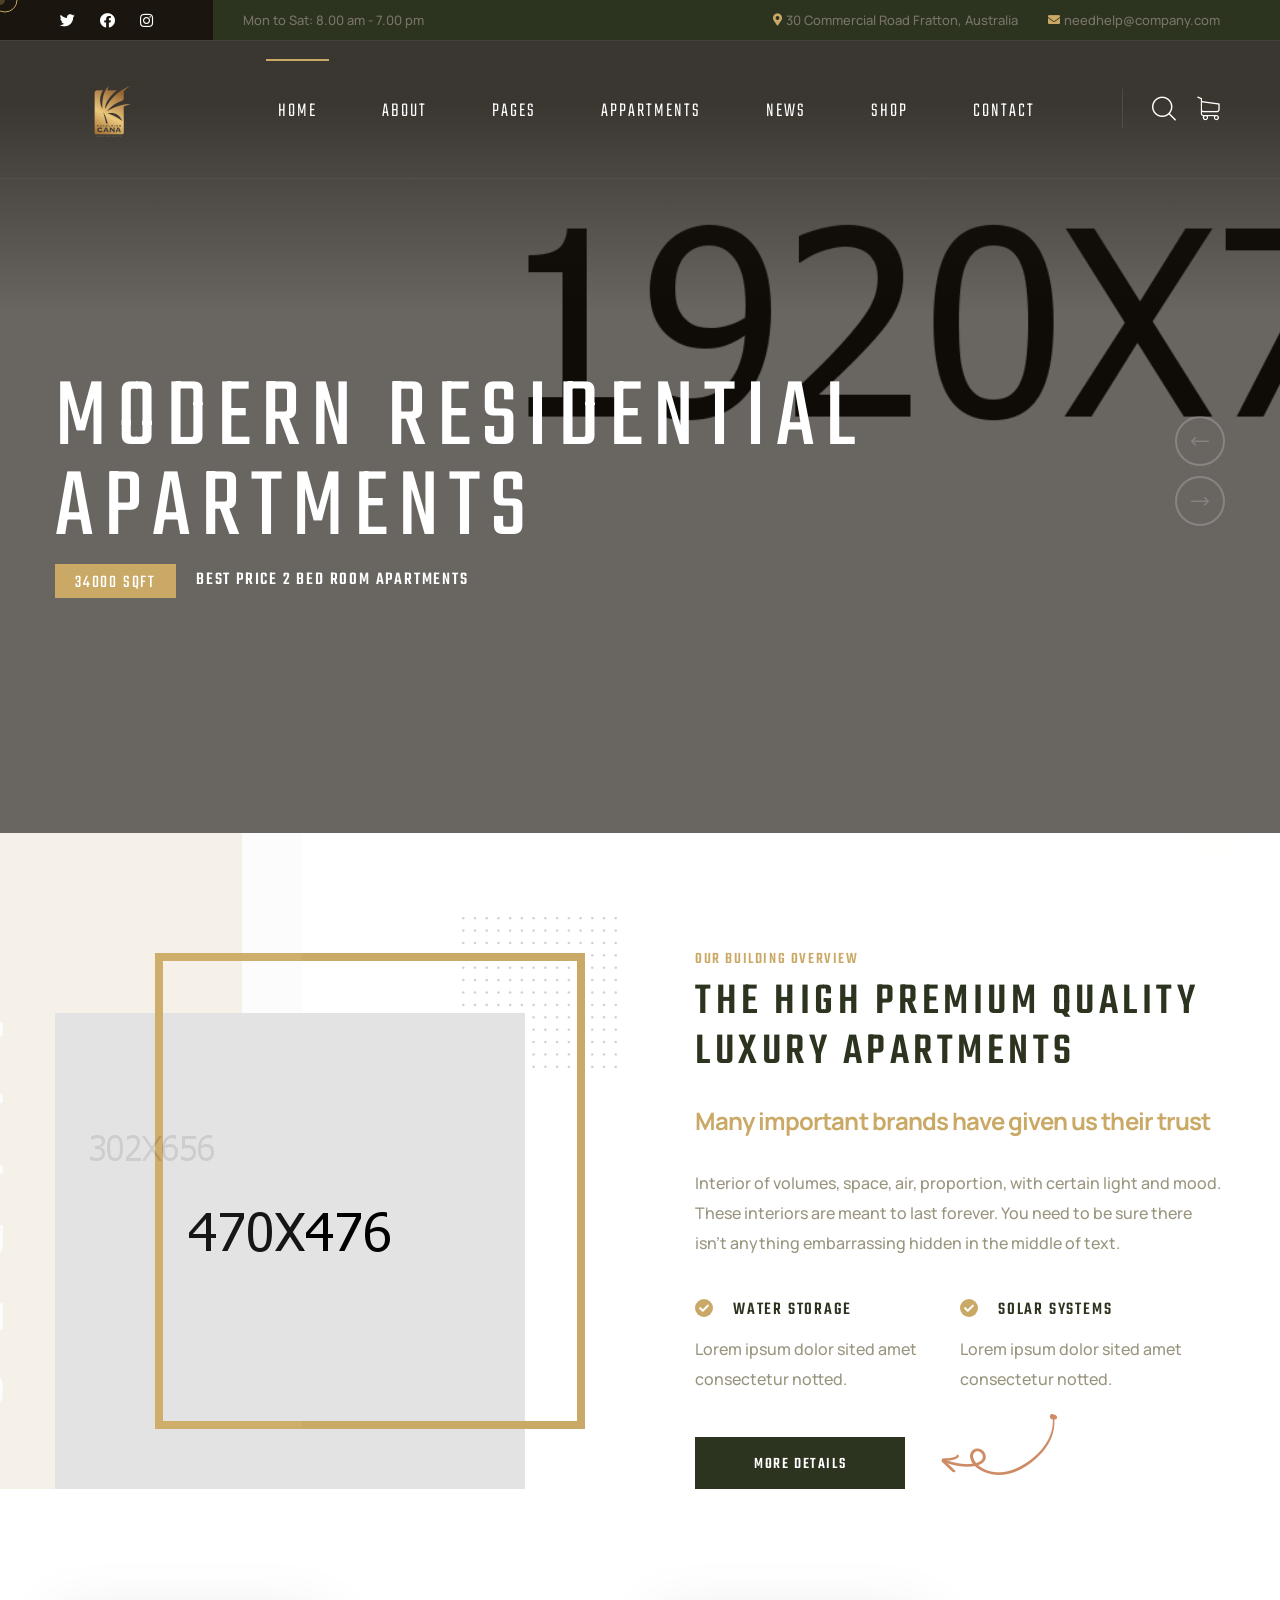
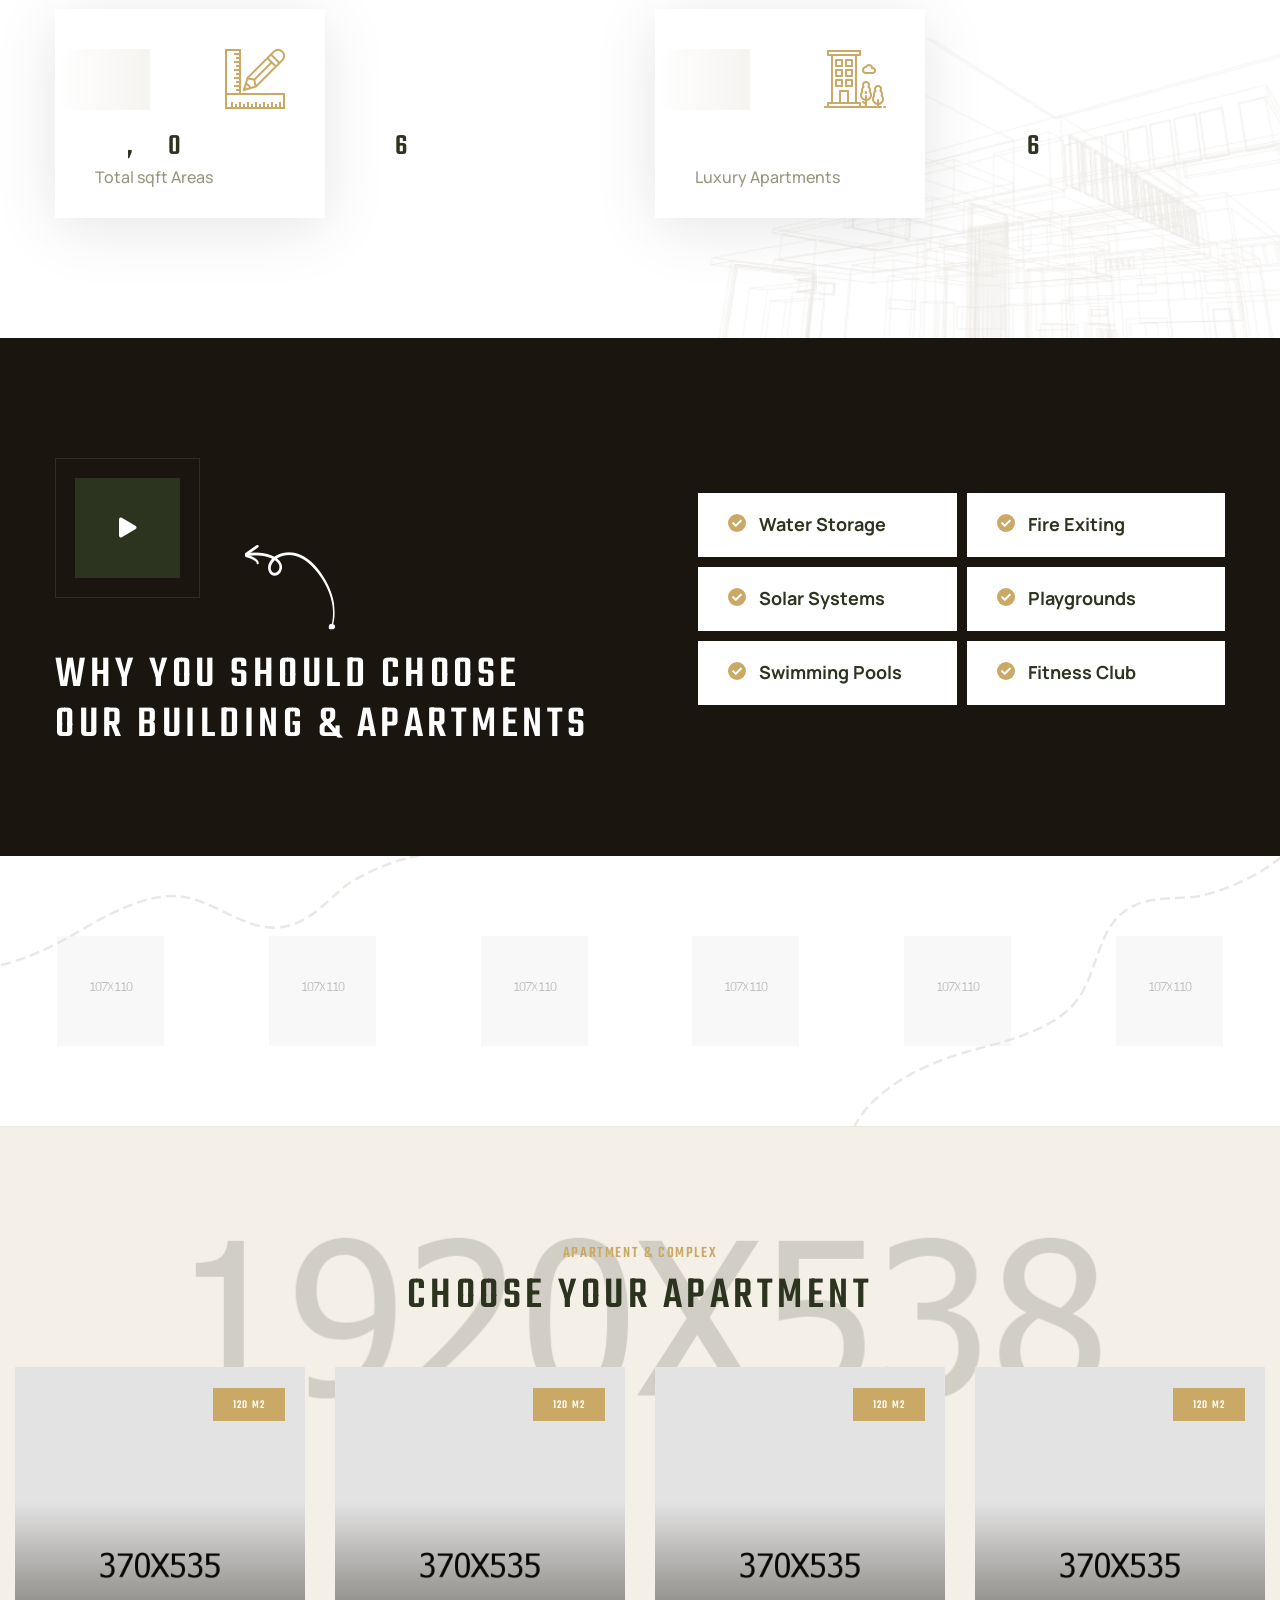
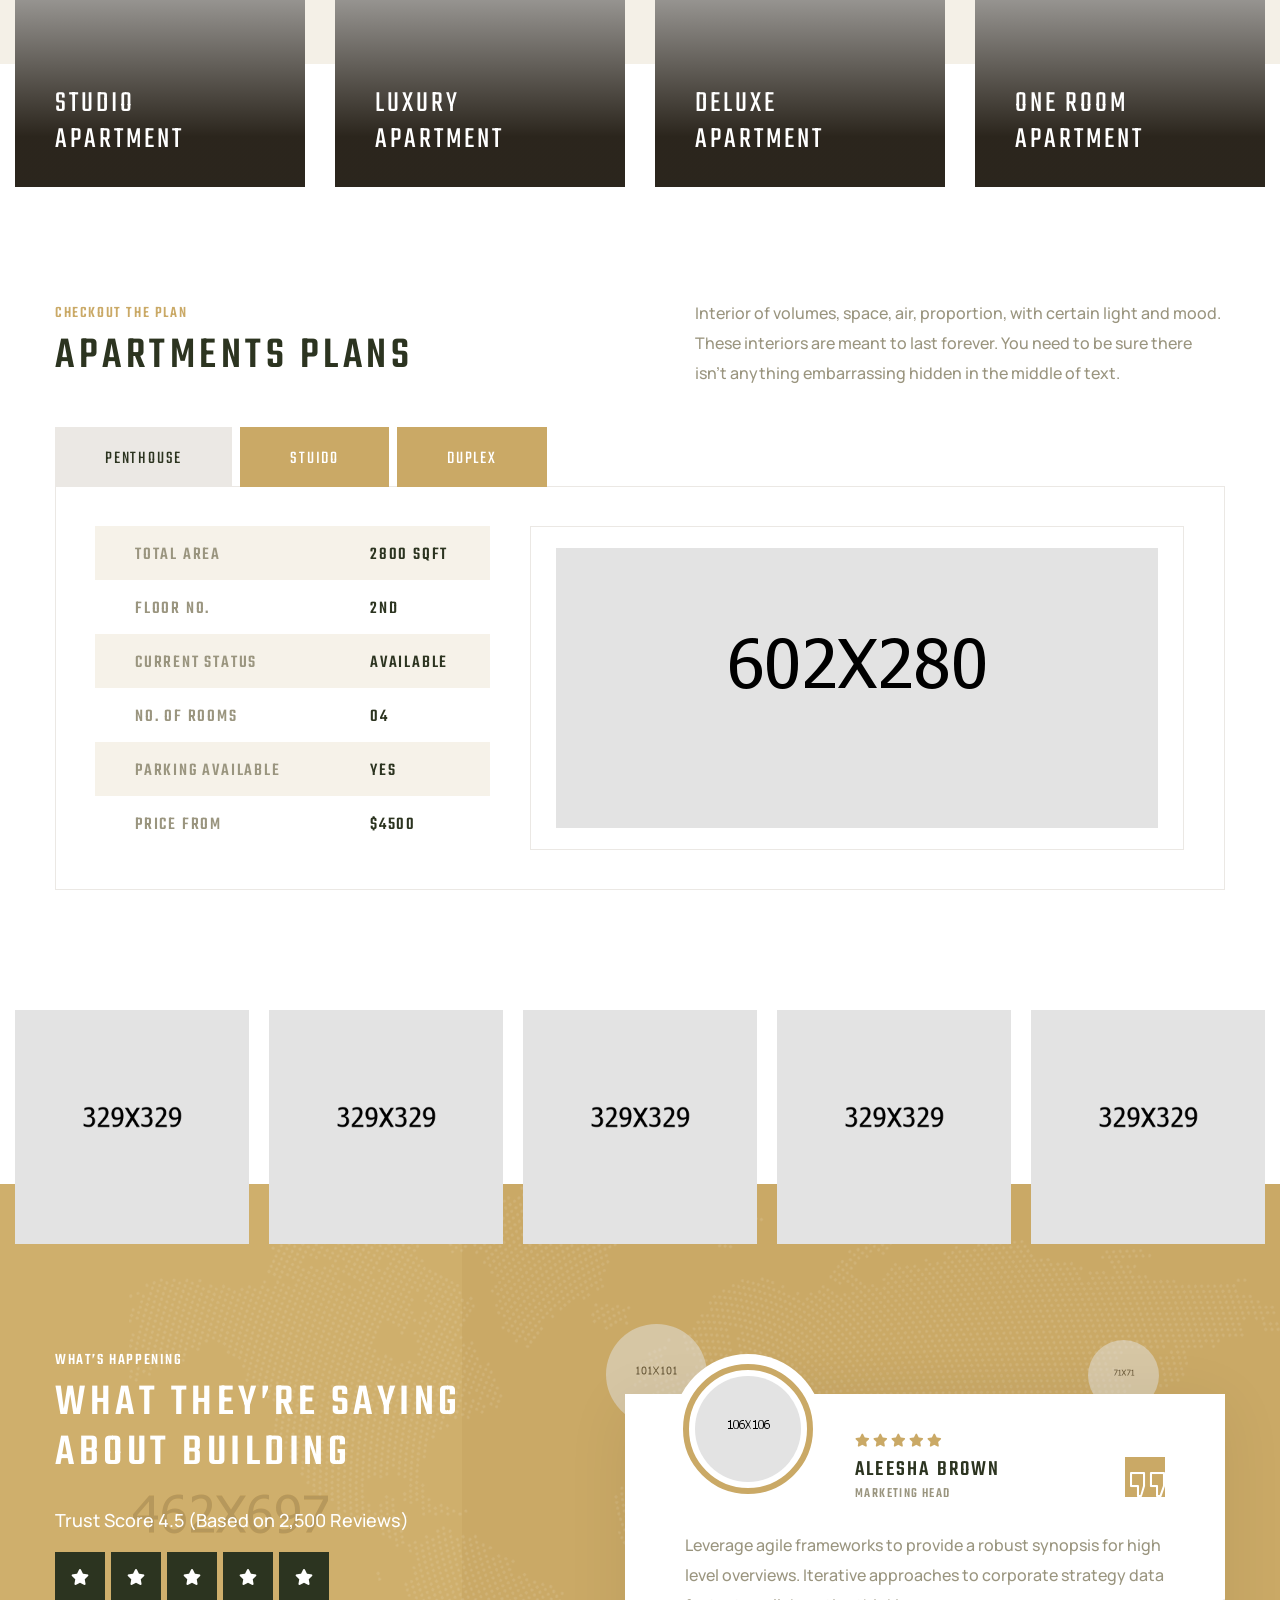
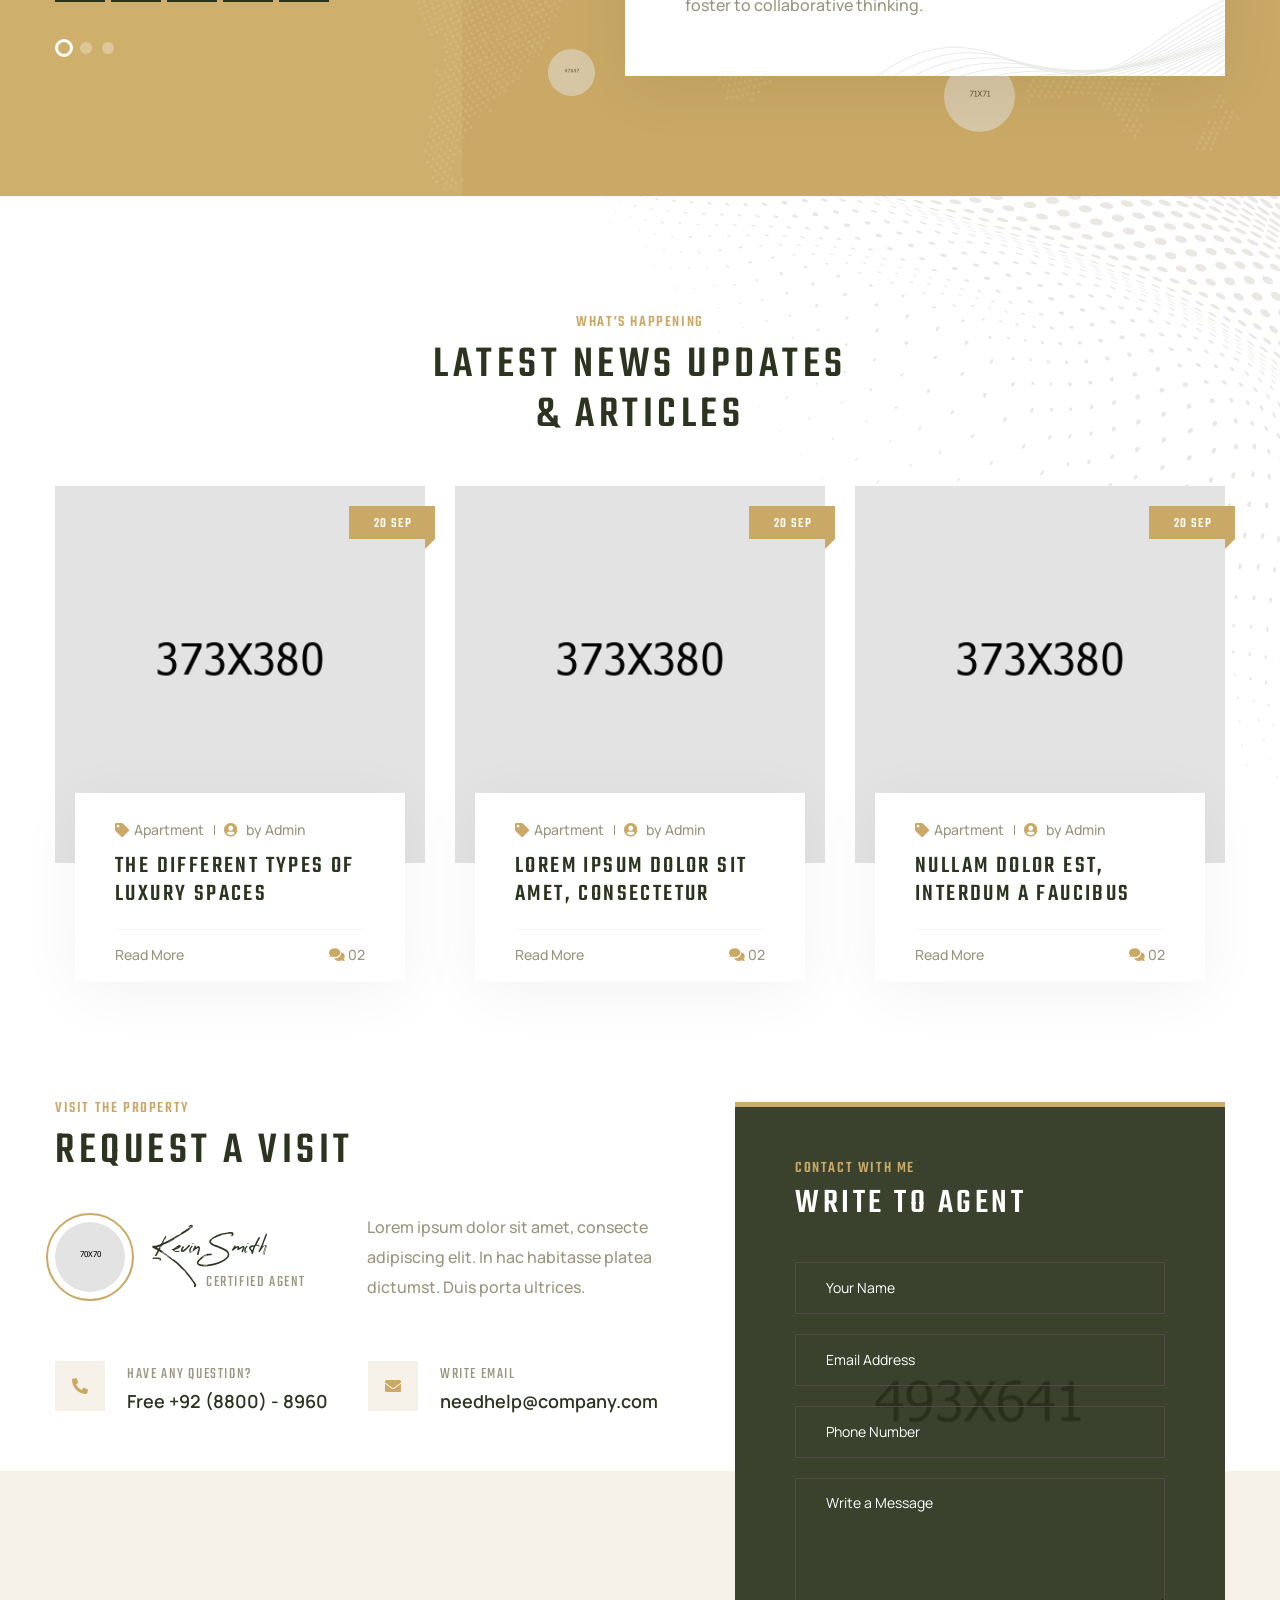
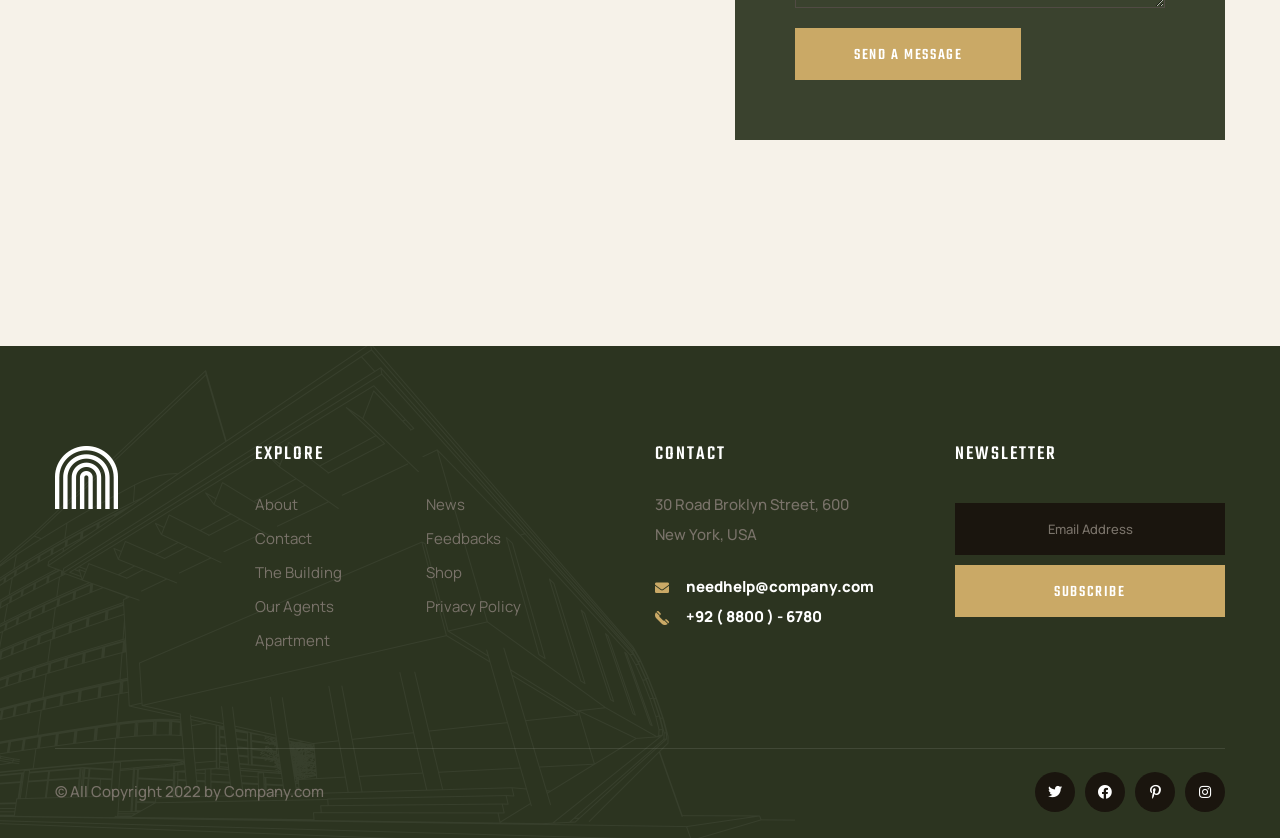
==== files/index.html @ 5bdb7ab9 "Primer commit" ====
<!DOCTYPE html>
<html lang="en">

<head>
    <meta charset="UTF-8" />
    <meta name="viewport" content="width=device-width, initial-scale=1.0" />
    <title> Home One || alipes || alipes HTML 5 Template </title>
    <!-- favicons Icons -->
    <link rel="apple-touch-icon" sizes="180x180" href="assets/images/favicons/apple-touch-icon.png" />
    <link rel="icon" type="image/png" sizes="32x32" href="assets/images/favicons/favicon-32x32.png" />
    <link rel="icon" type="image/png" sizes="16x16" href="assets/images/favicons/favicon-16x16.png" />
    <link rel="manifest" href="assets/images/favicons/site.webmanifest" />
    <meta name="description" content="alipes HTML 5 Template " />

    <!-- fonts -->
    <link rel="preconnect" href="https://fonts.googleapis.com">

    <link rel="preconnect" href="https://fonts.gstatic.com" crossorigin>

    <link href="https://fonts.googleapis.com/css2?family=Manrope:wght@200;300;400;500;600;700;800&display=swap"
        rel="stylesheet">

    <link href="https://fonts.googleapis.com/css2?family=Teko:wght@300;400;500;600;700&display=swap" rel="stylesheet">

    <link rel="stylesheet" href="assets/vendors/bootstrap/css/bootstrap.min.css" />
    <link rel="stylesheet" href="assets/vendors/animate/animate.min.css" />
    <link rel="stylesheet" href="assets/vendors/animate/custom-animate.css" />
    <link rel="stylesheet" href="assets/vendors/fontawesome/css/all.min.css" />
    <link rel="stylesheet" href="assets/vendors/jarallax/jarallax.css" />
    <link rel="stylesheet" href="assets/vendors/jquery-magnific-popup/jquery.magnific-popup.css" />
    <link rel="stylesheet" href="assets/vendors/nouislider/nouislider.min.css" />
    <link rel="stylesheet" href="assets/vendors/nouislider/nouislider.pips.css" />
    <link rel="stylesheet" href="assets/vendors/odometer/odometer.min.css" />
    <link rel="stylesheet" href="assets/vendors/swiper/swiper.min.css" />
    <link rel="stylesheet" href="assets/vendors/alipes-icons/style.css">
    <link rel="stylesheet" href="assets/vendors/tiny-slider/tiny-slider.min.css" />
    <link rel="stylesheet" href="assets/vendors/reey-font/stylesheet.css" />
    <link rel="stylesheet" href="assets/vendors/owl-carousel/owl.carousel.min.css" />
    <link rel="stylesheet" href="assets/vendors/owl-carousel/owl.theme.default.min.css" />
    <link rel="stylesheet" href="assets/vendors/bxslider/jquery.bxslider.css" />
    <link rel="stylesheet" href="assets/vendors/bootstrap-select/css/bootstrap-select.min.css" />
    <link rel="stylesheet" href="assets/vendors/vegas/vegas.min.css" />
    <link rel="stylesheet" href="assets/vendors/jquery-ui/jquery-ui.css" />
    <link rel="stylesheet" href="assets/vendors/timepicker/timePicker.css" />
    <link rel="stylesheet" href="assets/vendors/nice-select/nice-select.css" />

    <!-- template styles -->
    <link rel="stylesheet" href="assets/css/alipes.css" />
    <link rel="stylesheet" href="assets/css/alipes-responsive.css" />
</head>

<body class="custom-cursor">

    <div class="custom-cursor__cursor"></div>
    <div class="custom-cursor__cursor-two"></div>





    <div class="preloader">
        <div class="preloader__image"></div>
    </div>
    <!-- /.preloader -->


    <div class="page-wrapper">
        <header class="main-header">
            <div class="main-header__top">
                <div class="main-header__top-inner">
                    <div class="main-header__top-left">
                        <div class="main-menu__social">
                            <a href="#"><i class="fab fa-twitter"></i></a>
                            <a href="#"><i class="fab fa-facebook"></i></a>
                            <!-- <a href="#"><i class="fab fa-pinterest-p"></i></a> -->
                            <a href="#"><i class="fab fa-instagram"></i></a>
                        </div>
                        <p class="main-header__top-time">Mon to Sat: 8.00 am - 7.00 pm</p>
                    </div>
                    <div class="main-header__top-right">
                        <ul class="list-unstyled main-header__contact-list">
                            <li>
                                <div class="icon">
                                    <i class="fas fa-map-marker-alt"></i>
                                </div>
                                <div class="text">
                                    <p>30 Commercial Road Fratton, Australia </p>
                                </div>
                            </li>
                            <li>
                                <div class="icon">
                                    <i class="fas fa-envelope"></i>
                                </div>
                                <div class="text">
                                    <p><a href="mailto:needhelp@company.com">needhelp@company.com</a></p>
                                </div>
                            </li>
                        </ul>
                    </div>
                </div>
            </div>
            <nav class="main-menu">
                <div class="main-menu__wrapper">
                    <div class="main-menu__wrapper-inner">
                        <div class="main-menu__left">
                            <div class="main-menu__logo">
                                <a href="index.html"><img src="assets/images/resources/excanalogo.png" alt=""></a>
                            </div>
                        </div>
                        <div class="main-menu__main-menu-box">
                            <a href="#" class="mobile-nav__toggler"><i class="fa fa-bars"></i></a>
                            <ul class="main-menu__list">
                                <li class="dropdown current megamenu">
                                    <a href="index.html">Home </a>
                                    <ul>
                                        <li>
                                            <section class="home-showcase">
                                                <div class="container">
                                                    <div class="home-showcase__inner">
                                                        <div class="row">
                                                            <div class="col-lg-3">
                                                                <div class="home-showcase__item">
                                                                    <div class="home-showcase__image">
                                                                        <img src="assets/images/home-showcase/home-showcase-1-1.jpg"
                                                                            alt="">
                                                                        <div class="home-showcase__buttons">
                                                                            <a href="index.html"
                                                                                class="thm-btn home-showcase__buttons__item">Multi
                                                                                Page</a>
                                                                            <a href="index-one-page.html"
                                                                                class="thm-btn home-showcase__buttons__item">One
                                                                                Page</a>
                                                                        </div>
                                                                        <!-- /.home-showcase__buttons -->
                                                                    </div><!-- /.home-showcase__image -->
                                                                    <h3 class="home-showcase__title">Home
                                                                        Page
                                                                        01</h3>
                                                                    <!-- /.home-showcase__title -->
                                                                </div><!-- /.home-showcase__item -->
                                                            </div><!-- /.col-lg-3 -->
                                                            <div class="col-lg-3">
                                                                <div class="home-showcase__item">
                                                                    <div class="home-showcase__image">
                                                                        <img src="assets/images/home-showcase/home-showcase-1-2.jpg"
                                                                            alt="">
                                                                        <div class="home-showcase__buttons">
                                                                            <a href="index2.html"
                                                                                class="thm-btn home-showcase__buttons__item">Multi
                                                                                Page</a>
                                                                            <a href="index2-one-page.html"
                                                                                class="thm-btn home-showcase__buttons__item">One
                                                                                Page</a>
                                                                        </div>
                                                                        <!-- /.home-showcase__buttons -->
                                                                    </div><!-- /.home-showcase__image -->
                                                                    <h3 class="home-showcase__title">Home
                                                                        Page
                                                                        02
                                                                    </h3><!-- /.home-showcase__title -->
                                                                </div><!-- /.home-showcase__item -->
                                                            </div><!-- /.col-lg-3 -->
                                                            <div class="col-lg-3">
                                                                <div class="home-showcase__item">
                                                                    <div class="home-showcase__image">
                                                                        <img src="assets/images/home-showcase/home-showcase-1-3.jpg"
                                                                            alt="">
                                                                        <div class="home-showcase__buttons">
                                                                            <a href="index3.html"
                                                                                class="thm-btn home-showcase__buttons__item">Multi
                                                                                Page</a>
                                                                            <a href="index3-one-page.html"
                                                                                class="thm-btn home-showcase__buttons__item">One
                                                                                Page</a>
                                                                        </div>
                                                                        <!-- /.home-showcase__buttons -->
                                                                    </div><!-- /.home-showcase__image -->
                                                                    <h3 class="home-showcase__title">Home
                                                                        Page
                                                                        03
                                                                    </h3><!-- /.home-showcase__title -->
                                                                </div><!-- /.home-showcase__item -->
                                                            </div><!-- /.col-lg-3 -->
                                                            <div class="col-lg-3">
                                                                <div class="home-showcase__item">
                                                                    <div class="home-showcase__image">
                                                                        <img src="assets/images/home-showcase/home-showcase-1-4.jpg"
                                                                            alt="">
                                                                        <div class="home-showcase__buttons">
                                                                            <a href="index-dark.html"
                                                                                class="thm-btn home-showcase__buttons__item">View
                                                                                Page</a>
                                                                        </div>
                                                                        <!-- /.home-showcase__buttons -->
                                                                    </div><!-- /.home-showcase__image -->
                                                                    <h3 class="home-showcase__title">Home
                                                                        Page
                                                                        04
                                                                    </h3><!-- /.home-showcase__title -->
                                                                </div><!-- /.home-showcase__item -->
                                                            </div><!-- /.col-lg-3 -->
                                                        </div><!-- /.row -->
                                                    </div><!-- /.home-showcase__inner -->

                                                </div><!-- /.container -->
                                            </section>
                                        </li>
                                    </ul>
                                </li>
                                <li>
                                    <a href="about.html">About</a>
                                </li>
                                <li class="dropdown">
                                    <a href="#">Pages</a>
                                    <ul class="shadow-box">
                                        <li><a href="services.html">Services</a></li>
                                        <li><a href="the-building.html">The Building</a></li>
                                        <li><a href="agents.html">Agents</a></li>
                                        <li><a href="agents-carousel.html">Agents Carousel</a></li>
                                        <li><a href="testimonials.html">Testimonials</a></li>
                                        <li><a href="testimonials-carousel.html">Testimonials Carousel</a></li>
                                        <li><a href="gallery.html">Gallery</a></li>
                                        <li><a href="gallery-carousel.html">Gallery Carousel</a></li>
                                        <li><a href="faq.html">FAQs</a></li>
                                        <li><a href="404.html">404 Error</a></li>
                                    </ul>
                                </li>
                                <li class="dropdown">
                                    <a href="#">Appartments</a>
                                    <ul class="shadow-box">
                                        <li><a href="apartments.html">Appartments One</a></li>
                                        <li><a href="apartments-2.html">Appartments Two</a></li>
                                        <li><a href="apartments-carousel.html">Appartments Carousel</a></li>
                                        <li><a href="apartment-details-1.html">Appartment Details one</a></li>
                                        <li><a href="apartment-details-2.html">Appartment Details Two</a></li>
                                    </ul>
                                </li>
                                <li class="dropdown">
                                    <a href="#">News</a>
                                    <ul class="shadow-box">
                                        <li><a href="news.html">News</a></li>
                                        <li><a href="news-carousel.html">News Carousel</a></li>
                                        <li><a href="news-sidebar.html">News Sidebar</a></li>
                                        <li><a href="news-details.html">News Details</a></li>
                                    </ul>
                                </li>
                                <li class="dropdown">
                                    <a href="#">Shop</a>
                                    <ul class="shadow-box">
                                        <li><a href="products.html">Products</a></li>
                                        <li><a href="product-details.html">Product Details</a></li>
                                        <li><a href="cart.html">Cart</a></li>
                                        <li><a href="checkout.html">Checkout</a></li>
                                    </ul>
                                </li>
                                <li>
                                    <a href="contact.html">Contact</a>
                                </li>
                            </ul>
                        </div>
                        <div class="main-menu__right">
                            <div class="main-menu__search-cart-btn">
                                <div class="main-menu__search-cart-box">
                                    <div class="main-menu__search-box">
                                        <a href="#" class="main-menu__search search-toggler icon-magnifying-glass"></a>
                                    </div>
                                    <div class="main-menu__cart-box">
                                        <a href="cart.html" class="main-menu__cart icon-shopping-cart"></a>
                                    </div>
                                </div>
                                <div class="main-menu__btn-box">
                                    <a href="contact.html" class="thm-btn main-menu__btn">Schedule a Visit</a>
                                </div>
                            </div>
                        </div>
                    </div>
                </div>
            </nav>
        </header>

        <div class="stricky-header stricked-menu main-menu">
            <div class="sticky-header__content"></div><!-- /.sticky-header__content -->
        </div><!-- /.stricky-header -->

        <!--Main Slider Start-->
        <section class="main-slider clearfix">
            <div class="swiper-container thm-swiper__slider" data-swiper-options='{"slidesPerView": 1, "loop": true,
                "effect": "fade",
                "pagination": {
                "el": "#main-slider-pagination",
                "type": "bullets",
                "clickable": true
                },
                "navigation": {
                "nextEl": "#main-slider__swiper-button-next",
                "prevEl": "#main-slider__swiper-button-prev"
                },
                "autoplay": {
                "delay": 5000
                }}'>
                <div class="swiper-wrapper">

                    <div class="swiper-slide">
                        <div class="image-layer"
                            style="background-image: url(assets/images/backgrounds/main-slider-1-1.jpg);"></div>
                        <!-- /.image-layer -->
                        <div class="main-slider__overly"></div>
                        <div class="container">
                            <div class="row">
                                <div class="col-xl-12">
                                    <div class="main-slider__content">
                                        <h2 class="main-slider__title">Modern Residential <br> Apartments</h2>
                                        <h4 class="main-slider__sub-title"><span>34000 sqft</span>Best Price 2 Bed Room
                                            Apartments</h4>
                                    </div>
                                </div>
                            </div>
                        </div>
                    </div>

                    <div class="swiper-slide">
                        <div class="image-layer"
                            style="background-image: url(assets/images/backgrounds/main-slider-1-2.jpg);"></div>
                        <!-- /.image-layer -->
                        <div class="main-slider__overly"></div>
                        <div class="container">
                            <div class="row">
                                <div class="col-xl-12">
                                    <div class="main-slider__content">
                                        <h2 class="main-slider__title">Modern Residential <br> Apartments</h2>
                                        <h4 class="main-slider__sub-title"><span>34000 sqft</span>Best Price 2 Bed Room
                                            Apartments</h4>
                                    </div>
                                </div>
                            </div>
                        </div>
                    </div>

                    <div class="swiper-slide">
                        <div class="image-layer"
                            style="background-image: url(assets/images/backgrounds/main-slider-1-3.jpg);"></div>
                        <!-- /.image-layer -->
                        <div class="main-slider__overly"></div>
                        <div class="container">
                            <div class="row">
                                <div class="col-xl-12">
                                    <div class="main-slider__content">
                                        <h2 class="main-slider__title">Modern Residential <br> Apartments</h2>
                                        <h4 class="main-slider__sub-title"><span>34000 sqft</span>Best Price 2 Bed Room
                                            Apartments</h4>
                                    </div>
                                </div>
                            </div>
                        </div>
                    </div>


                </div>

                <!-- If we need navigation buttons -->
                <div class="main-slider__nav">
                    <div class="swiper-button-prev" id="main-slider__swiper-button-next">
                        <i class="icon-left-arrow"></i>
                    </div>
                    <div class="swiper-button-next" id="main-slider__swiper-button-prev">
                        <i class="icon-right-arrow"></i>
                    </div>
                </div>

            </div>
        </section>
        <!--Main Slider End-->


        <!--About One Start-->
        <section class="about-one">
            <div class="about-one__img-two">
                <img src="assets/images/resources/about-1-2.png" alt="">
            </div>
            <div class="container">
                <div class="row">
                    <div class="col-xl-6">
                        <div class="about-one__left">
                            <div class="about-one__img-box wow slideInLeft" data-wow-delay="100ms"
                                data-wow-duration="2500ms">
                                <div class="about-one__img">
                                    <img src="assets/images/resources/about-1-1.jpg" alt="">
                                </div>
                                <div class="about-one__shape-1 shape-mover">
                                    <img src="assets/images/shapes/about-one-shape-1.png" alt="">
                                </div>
                                <div class="about-one__big-text">alipes</div>
                            </div>
                        </div>
                    </div>
                    <div class="col-xl-6">
                        <div class="about-one__right">
                            <div class="section-title text-left">
                                <span class="section-title__tagline">our building overview</span>
                                <h2 class="section-title__title">The high Premium quality
                                    luxury apartments</h2>
                            </div>
                            <p class="about-one__text-1">Many important brands have given us their trust</p>
                            <p class="about-one__text-2">Interior of volumes, space, air, proportion, with certain light
                                and mood. These interiors are meant to last forever. You need to be sure there isn't
                                anything embarrassing hidden in the middle of text.</p>
                            <ul class="about-one__points-list list-unstyled">
                                <li>
                                    <div class="about-one__points-list-content">
                                        <div class="icon">
                                            <span class="fa fa-check"></span>
                                        </div>
                                        <div class="text">
                                            <h3>Water Storage</h3>
                                        </div>
                                    </div>
                                    <p class="about-one__points-text">Lorem ipsum dolor sited amet consectetur notted.
                                    </p>
                                </li>
                                <li>
                                    <div class="about-one__points-list-content">
                                        <div class="icon">
                                            <span class="fa fa-check"></span>
                                        </div>
                                        <div class="text">
                                            <h3>solar systems</h3>
                                        </div>
                                    </div>
                                    <p class="about-one__points-text">Lorem ipsum dolor sited amet consectetur notted.
                                    </p>
                                </li>
                            </ul>
                            <div class="about-one__btn-box">
                                <div class="about-one__shape-2 float-bob-x">
                                    <img src="assets/images/shapes/about-one-shape-2.png" alt="">
                                </div>
                                <a href="contact.html" class="about-one__btn thm-btn">More details</a>
                            </div>
                        </div>
                    </div>
                </div>
            </div>
        </section>
        <!--About One Start-->

        <!--Counter One Start-->
        <div class="counter-one">
            <div class="counter-one__bg float-bob-x"
                style="background-image: url(assets/images/backgrounds/counter-one-bg-img-1.png);"></div>
            <div class="container">
                <div class="row">
                    <!--Counter One Single Start-->
                    <div class="col-xl-3 col-lg-6 col-md-6 wow fadeInUp" data-wow-delay="100ms">
                        <div class="counter-one__single">
                            <div class="counter-one__top">
                                <div class="counter-one__shape"></div>
                                <div class="counter-one__icon">
                                    <span class="icon-ruler"></span>
                                </div>
                            </div>
                            <div class="counter-one__count-box">
                                <h3 class="odometer" data-count="34,000">00</h3>
                                <p class="counter-one__text">Total sqft Areas</p>
                            </div>
                        </div>
                    </div>
                    <!--Counter One Single End-->
                    <!--Counter One Single Start-->
                    <div class="col-xl-3 col-lg-6 col-md-6 wow fadeInUp" data-wow-delay="200ms">
                        <div class="counter-one__single">
                            <div class="counter-one__top">
                                <div class="counter-one__shape"></div>
                                <div class="counter-one__icon">
                                    <span class="icon-car-parking"></span>
                                </div>
                            </div>
                            <div class="counter-one__count-box">
                                <h3 class="odometer" data-count="680">00</h3>
                                <p class="counter-one__text">Total Car Pakings</p>
                            </div>
                        </div>
                    </div>
                    <!--Counter One Single End-->
                    <!--Counter One Single Start-->
                    <div class="col-xl-3 col-lg-6 col-md-6 wow fadeInUp" data-wow-delay="300ms">
                        <div class="counter-one__single">
                            <div class="counter-one__top">
                                <div class="counter-one__shape"></div>
                                <div class="counter-one__icon">
                                    <span class="icon-condominium"></span>
                                </div>
                            </div>
                            <div class="counter-one__count-box">
                                <h3 class="odometer" data-count="390">00</h3>
                                <p class="counter-one__text">Luxury Apartments</p>
                            </div>
                        </div>
                    </div>
                    <!--Counter One Single End-->
                    <!--Counter One Single Start-->
                    <div class="col-xl-3 col-lg-6 col-md-6 wow fadeInUp" data-wow-delay="400ms">
                        <div class="counter-one__single">
                            <div class="counter-one__top">
                                <div class="counter-one__shape"></div>
                                <div class="counter-one__icon">
                                    <span class="icon-bedroom"></span>
                                </div>
                            </div>
                            <div class="counter-one__count-box">
                                <h3 class="odometer" data-count="726">00</h3>
                                <p class="counter-one__text">Deluxe Bedrooms</p>
                            </div>
                        </div>
                    </div>
                    <!--Counter One Single End-->
                </div>
            </div>
        </div>
        <!--Counter One Start-->

        <!--Why Choose One Start-->
        <section class="why-choose-one">
            <div class="why-choose-one__bg" data-jarallax data-speed="0.2" data-imgPosition="50% 0%"
                style="background-image: url(assets/images/backgrounds/why-choose-one-bg-img.jpg);"></div>
            <div class="why-choose-one__shape-2 wow slideInLeft" data-wow-delay="100ms" data-wow-duration="2500ms">
                <img src="assets/images/shapes/why-choose-one-shape-2.png" alt="">
            </div>
            <div class="container">
                <div class="row">
                    <div class="col-xl-6 col-lg-6">
                        <div class="why-choose-one__left">
                            <div class="why-choose-one__inner">
                                <div class="why-choose-one__video-link">
                                    <a href="https://www.youtube.com/watch?v=Get7rqXYrbQ" class="video-popup">
                                        <div class="why-choose-one__video-icon">
                                            <span class="fa fa-play"></span>
                                            <i class="ripple"></i>
                                        </div>
                                    </a>
                                    <div class="why-choose-one__shape-1 float-bob-x">
                                        <img src="assets/images/shapes/why-choose-one-shape-1.png" alt="">
                                    </div>
                                </div>
                                <h3 class="why-choose-one__title">Why you should choose
                                    <br> our building & apartments</h3>
                            </div>
                        </div>
                    </div>
                    <div class="col-xl-6 col-lg-6">
                        <div class="why-choose-one__right">
                            <div class="why-choose-one__points-box">
                                <ul class="why-choose-one__points-list list-unstyled">
                                    <li>
                                        <div class="icon">
                                            <span class="fa fa-check"></span>
                                        </div>
                                        <div class="text">
                                            <p>Water Storage</p>
                                        </div>
                                    </li>
                                    <li>
                                        <div class="icon">
                                            <span class="fa fa-check"></span>
                                        </div>
                                        <div class="text">
                                            <p>Solar Systems</p>
                                        </div>
                                    </li>
                                    <li>
                                        <div class="icon">
                                            <span class="fa fa-check"></span>
                                        </div>
                                        <div class="text">
                                            <p>Swimming Pools</p>
                                        </div>
                                    </li>
                                </ul>
                                <ul class="why-choose-one__points-list why-choose-one__points-list-2 list-unstyled">
                                    <li>
                                        <div class="icon">
                                            <span class="fa fa-check"></span>
                                        </div>
                                        <div class="text">
                                            <p>Fire Exiting</p>
                                        </div>
                                    </li>
                                    <li>
                                        <div class="icon">
                                            <span class="fa fa-check"></span>
                                        </div>
                                        <div class="text">
                                            <p>Playgrounds</p>
                                        </div>
                                    </li>
                                    <li>
                                        <div class="icon">
                                            <span class="fa fa-check"></span>
                                        </div>
                                        <div class="text">
                                            <p>Fitness Club</p>
                                        </div>
                                    </li>
                                </ul>
                            </div>
                        </div>
                    </div>
                </div>
            </div>
        </section>
        <!--Why Choose One Start-->

        <!--Brand One Start-->
        <section class="brand-one">
            <div class="brand-one__wrap">
                <div class="brand-one__shape-1 float-bob-y">
                    <img src="assets/images/shapes/brand-one-shape-1.png" alt="">
                </div>
                <div class="brand-one__shape-2 float-bob-x">
                    <img src="assets/images/shapes/brand-one-shape-2.png" alt="">
                </div>
                <div class="container">
                    <div class="row">
                        <div class="col-xl-12">
                            <div class="brand-one__inner">
                                <div class="thm-swiper__slider swiper-container" data-swiper-options='{"spaceBetween": 100, "slidesPerView": 5, "autoplay": { "delay": 5000 }, "breakpoints": {
                        "0": {
                            "spaceBetween": 30,
                            "slidesPerView": 2
                        },
                        "375": {
                            "spaceBetween": 30,
                            "slidesPerView": 2
                        },
                        "575": {
                            "spaceBetween": 30,
                            "slidesPerView": 3
                        },
                        "767": {
                            "spaceBetween": 50,
                            "slidesPerView": 4
                        },
                        "991": {
                            "spaceBetween": 50,
                            "slidesPerView": 5
                        },
                        "1199": {
                            "spaceBetween": 100,
                            "slidesPerView": 6
                        }
                    }}'>
                                    <div class="swiper-wrapper">
                                        <div class="swiper-slide">
                                            <img src="assets/images/brand/brand-1-1.png" alt="">
                                        </div><!-- /.swiper-slide -->
                                        <div class="swiper-slide">
                                            <img src="assets/images/brand/brand-1-2.png" alt="">
                                        </div><!-- /.swiper-slide -->
                                        <div class="swiper-slide">
                                            <img src="assets/images/brand/brand-1-3.png" alt="">
                                        </div><!-- /.swiper-slide -->
                                        <div class="swiper-slide">
                                            <img src="assets/images/brand/brand-1-4.png" alt="">
                                        </div><!-- /.swiper-slide -->
                                        <div class="swiper-slide">
                                            <img src="assets/images/brand/brand-1-5.png" alt="">
                                        </div><!-- /.swiper-slide -->
                                        <div class="swiper-slide">
                                            <img src="assets/images/brand/brand-1-6.png" alt="">
                                        </div><!-- /.swiper-slide -->
                                        <div class="swiper-slide">
                                            <img src="assets/images/brand/brand-1-1.png" alt="">
                                        </div><!-- /.swiper-slide -->
                                        <div class="swiper-slide">
                                            <img src="assets/images/brand/brand-1-2.png" alt="">
                                        </div><!-- /.swiper-slide -->
                                        <div class="swiper-slide">
                                            <img src="assets/images/brand/brand-1-3.png" alt="">
                                        </div><!-- /.swiper-slide -->
                                        <div class="swiper-slide">
                                            <img src="assets/images/brand/brand-1-4.png" alt="">
                                        </div><!-- /.swiper-slide -->
                                        <div class="swiper-slide">
                                            <img src="assets/images/brand/brand-1-5.png" alt="">
                                        </div><!-- /.swiper-slide -->
                                        <div class="swiper-slide">
                                            <img src="assets/images/brand/brand-1-6.png" alt="">
                                        </div><!-- /.swiper-slide -->
                                    </div>
                                </div>
                            </div>
                        </div>
                    </div>
                </div>
            </div>
        </section>
        <!--Brand One End-->

        <!--Apartment One Start-->
        <section class="apartment-one">
            <div class="apartment-one__bg"
                style="background-image: url(assets/images/backgrounds/apartment-one-bg.jpg);"></div>
            <div class="container">
                <div class="section-title text-center">
                    <span class="section-title__tagline">apartment & complex</span>
                    <h2 class="section-title__title">choose your apartment</h2>
                </div>
                <div class="row">
                    <!--Apartment One Single Start-->
                    <div class="col-xl-3 col-lg-6 col-md-6">
                        <div class="apartment-one__single">
                            <div class="apartment-one__img-box">
                                <div class="apartment-one__img">
                                    <img src="assets/images/resources/apartment-1-1.jpg" alt="">
                                </div>
                                <div class="apartment-one__content">
                                    <div class="apartment-one__title-box">
                                        <h3 class="apartment-one__title"><a href="apartment-details-1.html">Studio
                                                <br> apartment</a></h3>
                                    </div>
                                    <div class="apartment-one__arrow">
                                        <a href="apartment-details-1.html"><span class="icon-right-arrow"></span></a>
                                    </div>
                                </div>
                                <div class="apartment-one__btn-box">
                                    <a href="apartment-details-1.html" class="thm-btn apartment-one__btn">120 m2</a>
                                </div>
                            </div>
                        </div>
                    </div>
                    <!--Apartment One Single End-->
                    <!--Apartment One Single Start-->
                    <div class="col-xl-3 col-lg-6 col-md-6">
                        <div class="apartment-one__single">
                            <div class="apartment-one__img-box">
                                <div class="apartment-one__img">
                                    <img src="assets/images/resources/apartment-1-2.jpg" alt="">
                                </div>
                                <div class="apartment-one__content">
                                    <div class="apartment-one__title-box">
                                        <h3 class="apartment-one__title"><a href="apartment-details-1.html">Luxury
                                                <br> apartment</a></h3>
                                    </div>
                                    <div class="apartment-one__arrow">
                                        <a href="apartment-details-1.html"><span class="icon-right-arrow"></span></a>
                                    </div>
                                </div>
                                <div class="apartment-one__btn-box">
                                    <a href="apartment-details-1.html" class="thm-btn apartment-one__btn">120 m2</a>
                                </div>
                            </div>
                        </div>
                    </div>
                    <!--Apartment One Single End-->
                    <!--Apartment One Single Start-->
                    <div class="col-xl-3 col-lg-6 col-md-6">
                        <div class="apartment-one__single">
                            <div class="apartment-one__img-box">
                                <div class="apartment-one__img">
                                    <img src="assets/images/resources/apartment-1-3.jpg" alt="">
                                </div>
                                <div class="apartment-one__content">
                                    <div class="apartment-one__title-box">
                                        <h3 class="apartment-one__title"><a href="apartment-details-1.html">Deluxe
                                                <br> apartment</a></h3>
                                    </div>
                                    <div class="apartment-one__arrow">
                                        <a href="apartment-details-1.html"><span class="icon-right-arrow"></span></a>
                                    </div>
                                </div>
                                <div class="apartment-one__btn-box">
                                    <a href="apartment-details-1.html" class="thm-btn apartment-one__btn">120 m2</a>
                                </div>
                            </div>
                        </div>
                    </div>
                    <!--Apartment One Single End-->
                    <!--Apartment One Single Start-->
                    <div class="col-xl-3 col-lg-6 col-md-6">
                        <div class="apartment-one__single">
                            <div class="apartment-one__img-box">
                                <div class="apartment-one__img">
                                    <img src="assets/images/resources/apartment-1-4.jpg" alt="">
                                </div>
                                <div class="apartment-one__content">
                                    <div class="apartment-one__title-box">
                                        <h3 class="apartment-one__title"><a href="apartment-details-1.html">one room
                                                <br> apartment</a></h3>
                                    </div>
                                    <div class="apartment-one__arrow">
                                        <a href="apartment-details-1.html"><span class="icon-right-arrow"></span></a>
                                    </div>
                                </div>
                                <div class="apartment-one__btn-box">
                                    <a href="apartment-details-1.html" class="thm-btn apartment-one__btn">120 m2</a>
                                </div>
                            </div>
                        </div>
                    </div>
                    <!--Apartment One Single End-->
                </div>
            </div>
        </section>
        <!--Apartment One Start-->

        <!--Floor Plan Start-->
        <section class="floor-plan">
            <div class="container">
                <div class="floor-plan__top">
                    <div class="row">
                        <div class="col-xl-6 col-lg-5">
                            <div class="floor-plan__top-left">
                                <div class="section-title text-left">
                                    <span class="section-title__tagline">checkout the plan</span>
                                    <h2 class="section-title__title">apartments plans</h2>
                                </div>
                            </div>
                        </div>
                        <div class="col-xl-6 col-lg-7">
                            <div class="floor-plan__top-right">
                                <p class="floor-plan__top-text">Interior of volumes, space, air, proportion, with
                                    certain light and mood. These interiors are meant to last forever. You need to be
                                    sure there isn't anything embarrassing hidden in the middle of text.</p>
                            </div>
                        </div>
                    </div>
                </div>
                <div class="floor-plan__main-tab-box tabs-box">
                    <ul class="tab-buttons clearfix list-unstyled">
                        <li data-tab="#penthouse" class="tab-btn active-btn"><span>Penthouse</span></li>
                        <li data-tab="#stuido" class="tab-btn"><span>Stuido</span></li>
                        <li data-tab="#duplex" class="tab-btn"><span>Duplex</span></li>
                    </ul>
                    <div class="tabs-content">
                        <!--tab-->
                        <div class="tab active-tab" id="penthouse">
                            <div class="floor-plan__tab-content-inner">
                                <div class="floor-plan__tab-content-left">
                                    <ul class="list-unstyled floor-plan__tab-content-details">
                                        <li>
                                            <p>Total area</p>
                                            <span>2800 sqft</span>
                                        </li>
                                        <li>
                                            <p>Floor no.</p>
                                            <span>2nd</span>
                                        </li>
                                        <li>
                                            <p>Current status</p>
                                            <span>Available</span>
                                        </li>
                                        <li>
                                            <p>No. of rooms</p>
                                            <span>04</span>
                                        </li>
                                        <li>
                                            <p>Parking available</p>
                                            <span>Yes</span>
                                        </li>
                                        <li>
                                            <p>Price from</p>
                                            <span>$4500</span>
                                        </li>
                                    </ul>
                                </div>
                                <div class="floor-plan__tab-content-righ">
                                    <img src="assets/images/resources/floor-plan-tab-content-img-1.png" alt="">
                                </div>
                            </div>
                        </div>
                        <!--tab-->
                        <div class="tab " id="stuido">
                            <div class="floor-plan__tab-content-inner">
                                <div class="floor-plan__tab-content-left">
                                    <ul class="list-unstyled floor-plan__tab-content-details">
                                        <li>
                                            <p>Total area</p>
                                            <span>2800 sqft</span>
                                        </li>
                                        <li>
                                            <p>Floor no.</p>
                                            <span>2nd</span>
                                        </li>
                                        <li>
                                            <p>Current status</p>
                                            <span>Available</span>
                                        </li>
                                        <li>
                                            <p>No. of rooms</p>
                                            <span>04</span>
                                        </li>
                                        <li>
                                            <p>Parking available</p>
                                            <span>Yes</span>
                                        </li>
                                        <li>
                                            <p>Price from</p>
                                            <span>$4500</span>
                                        </li>
                                    </ul>
                                </div>
                                <div class="floor-plan__tab-content-righ">
                                    <img src="assets/images/resources/floor-plan-tab-content-img-1.png" alt="">
                                </div>
                            </div>
                        </div>
                        <!--tab-->
                        <div class="tab " id="duplex">
                            <div class="floor-plan__tab-content-inner">
                                <div class="floor-plan__tab-content-left">
                                    <ul class="list-unstyled floor-plan__tab-content-details">
                                        <li>
                                            <p>Total area</p>
                                            <span>2800 sqft</span>
                                        </li>
                                        <li>
                                            <p>Floor no.</p>
                                            <span>2nd</span>
                                        </li>
                                        <li>
                                            <p>Current status</p>
                                            <span>Available</span>
                                        </li>
                                        <li>
                                            <p>No. of rooms</p>
                                            <span>04</span>
                                        </li>
                                        <li>
                                            <p>Parking available</p>
                                            <span>Yes</span>
                                        </li>
                                        <li>
                                            <p>Price from</p>
                                            <span>$4500</span>
                                        </li>
                                    </ul>
                                </div>
                                <div class="floor-plan__tab-content-righ">
                                    <img src="assets/images/resources/floor-plan-tab-content-img-1.png" alt="">
                                </div>
                            </div>
                        </div>
                    </div>
                </div>
            </div>
        </section>
        <!--Floor Plan End-->

        <!--Gallery One Start-->
        <section class="gallery-one">
            <div class="container">
                <div class="gallery-one__carousel owl-carousel owl-theme thm-owl__carousel" data-owl-options='{
                    "loop": true,
                    "autoplay": true,
                    "margin": 20,
                    "nav": false,
                    "dots": false,
                    "smartSpeed": 500,
                    "autoplayTimeout": 10000,
                    "navText": ["<span class=\"fa fa-angle-left\"></span>","<span class=\"fa fa-angle-right\"></span>"],
                    "responsive": {
                        "0": {
                            "items": 1
                        },
                        "768": {
                            "items": 3
                        },
                        "992": {
                            "items": 4
                        },
                        "1200": {
                            "items": 5
                        }
                    }
                }'>
                    <!--Gallery One Single Start-->
                    <div class="item">
                        <div class="gallery-one__single">
                            <div class="gallery-one__img-box">
                                <div class="gallery-one__img">
                                    <img src="assets/images/gallery/gallery-1-1.jpg" alt="">
                                </div>
                                <div class="gallery-one__content">
                                    <p class="gallery-one__sub-title">Apartment</p>
                                    <h3 class="gallery-one__title"><a href="apartment-details-1.html">Luxury
                                            apartment</a></h3>
                                </div>
                            </div>
                        </div>
                    </div>
                    <!--Gallery One Single End-->
                    <!--Gallery One Single Start-->
                    <div class="item">
                        <div class="gallery-one__single">
                            <div class="gallery-one__img-box">
                                <div class="gallery-one__img">
                                    <img src="assets/images/gallery/gallery-1-2.jpg" alt="">
                                </div>
                                <div class="gallery-one__content">
                                    <p class="gallery-one__sub-title">Apartment</p>
                                    <h3 class="gallery-one__title"><a href="apartment-details-1.html">Luxury
                                            apartment</a></h3>
                                </div>
                            </div>
                        </div>
                    </div>
                    <!--Gallery One Single End-->
                    <!--Gallery One Single Start-->
                    <div class="item">
                        <div class="gallery-one__single">
                            <div class="gallery-one__img-box">
                                <div class="gallery-one__img">
                                    <img src="assets/images/gallery/gallery-1-3.jpg" alt="">
                                </div>
                                <div class="gallery-one__content">
                                    <p class="gallery-one__sub-title">Apartment</p>
                                    <h3 class="gallery-one__title"><a href="apartment-details-1.html">Luxury
                                            apartment</a></h3>
                                </div>
                            </div>
                        </div>
                    </div>
                    <!--Gallery One Single End-->
                    <!--Gallery One Single Start-->
                    <div class="item">
                        <div class="gallery-one__single">
                            <div class="gallery-one__img-box">
                                <div class="gallery-one__img">
                                    <img src="assets/images/gallery/gallery-1-4.jpg" alt="">
                                </div>
                                <div class="gallery-one__content">
                                    <p class="gallery-one__sub-title">Apartment</p>
                                    <h3 class="gallery-one__title"><a href="apartment-details-1.html">Luxury
                                            apartment</a></h3>
                                </div>
                            </div>
                        </div>
                    </div>
                    <!--Gallery One Single End-->
                    <!--Gallery One Single Start-->
                    <div class="item">
                        <div class="gallery-one__single">
                            <div class="gallery-one__img-box">
                                <div class="gallery-one__img">
                                    <img src="assets/images/gallery/gallery-1-5.jpg" alt="">
                                </div>
                                <div class="gallery-one__content">
                                    <p class="gallery-one__sub-title">Apartment</p>
                                    <h3 class="gallery-one__title"><a href="apartment-details-1.html">Luxury
                                            apartment</a></h3>
                                </div>
                            </div>
                        </div>
                    </div>
                    <!--Gallery One Single End-->
                </div>
            </div>
        </section>
        <!--Gallery One Start-->

        <!--Testimonial One Start-->
        <section class="testimonial-one">
            <div class="testimonial-one__bg"
                style="background-image: url(assets/images/backgrounds/testimonial-one-bg-img-1.png);"></div>
            <div class="testimonial-one__shape-2 float-bob-x">
                <img src="assets/images/shapes/testimonial-one-shape-2.png" alt="">
            </div>
            <div class="container">
                <div class="row">
                    <div class="col-xl-5 col-lg-5">
                        <div class="testimonial-one__left">
                            <div class="section-title text-left">
                                <span class="section-title__tagline">What’s Happening</span>
                                <h2 class="section-title__title">what they’re saying
                                    about building</h2>
                            </div>
                            <div class="testimonial-one__reviews-box">
                                <p>Trust Score 4.5 (Based on 2,500 Reviews)</p>
                                <div class="testimonial-one__reviews">
                                    <span class="fa fa-star"></span>
                                    <span class="fa fa-star"></span>
                                    <span class="fa fa-star"></span>
                                    <span class="fa fa-star"></span>
                                    <span class="fa fa-star"></span>
                                </div>
                            </div>
                        </div>
                    </div>
                    <div class="col-xl-7 col-lg-7">
                        <div class="testimonial-one__right">
                            <div class="testimonial-one__img-2 zoom-fade">
                                <img src="assets/images/testimonial/testimonial-1-2.jpg" alt="">
                            </div>
                            <div class="testimonial-one__img-2 testimonial-one__img-3 banner-3-Shake">
                                <img src="assets/images/testimonial/testimonial-1-3.jpg" alt="">
                            </div>
                            <div class="testimonial-one__img-2 testimonial-one__img-4 zoominout-2">
                                <img src="assets/images/testimonial/testimonial-1-4.jpg" alt="">
                            </div>
                            <div class="testimonial-one__img-2 testimonial-one__img-5 zoom-fade">
                                <img src="assets/images/testimonial/testimonial-1-5.jpg" alt="">
                            </div>
                            <div class="testimonial-one__img-2 testimonial-one__img-6 banner-3-Shake">
                                <img src="assets/images/testimonial/testimonial-1-6.jpg" alt="">
                            </div>
                            <div class="testimonial-one__carousel thm-owl__carousel owl-theme owl-carousel"
                                data-owl-options='{
                                "items": 1,
                                "margin": 30,
                                "smartSpeed": 700,
                                "loop":true,
                                "autoplay": 6000,
                                "nav":false,
                                "dots":true,
                                "navText": ["<span class=\"fa fa-angle-left\"></span>","<span class=\"fa fa-angle-right\"></span>"],
                                "responsive":{
                                    "0":{
                                        "items":1
                                    },
                                    "768":{
                                        "items":1
                                    },
                                    "992":{
                                        "items": 1
                                    }
                                }

                            }'>
                                <!--Testimonial One Single Start-->
                                <div class="item">
                                    <div class="testimonial-one__single">
                                        <div class="testimonial-one__img-box">
                                            <div class="testimonial-one__img">
                                                <img src="assets/images/testimonial/testimonial-client-1-1.jpg" alt="">
                                            </div>
                                        </div>
                                        <div class="testimonial-one__single-inner">
                                            <div class="testimonial-one__shape-1 float-bob-x">
                                                <img src="assets/images/shapes/testimonial-one-shape-1.png" alt="">
                                            </div>
                                            <div class="testimonial-one__client-info">
                                                <div class="testimonial-one__rating">
                                                    <i class="fa fa-star"></i>
                                                    <i class="fa fa-star"></i>
                                                    <i class="fa fa-star"></i>
                                                    <i class="fa fa-star"></i>
                                                    <i class="fa fa-star"></i>
                                                </div>
                                                <h3 class="testimonial-one__client-name">Aleesha brown</h3>
                                                <p class="testimonial-one__client-title">Marketing head</p>
                                                <div class="testimonial-one__quote">
                                                    <span class="icon-quote"></span>
                                                </div>
                                            </div>
                                            <p class="testimonial-one__text">Leverage agile frameworks to provide a
                                                robust
                                                synopsis for high level overviews. Iterative approaches to corporate
                                                strategy data foster to collaborative thinking.</p>
                                        </div>
                                    </div>
                                </div>
                                <!--Testimonial One Single End-->
                                <!--Testimonial One Single Start-->
                                <div class="item">
                                    <div class="testimonial-one__single">
                                        <div class="testimonial-one__img-box">
                                            <div class="testimonial-one__img">
                                                <img src="assets/images/testimonial/testimonial-client-1-2.jpg" alt="">
                                            </div>
                                        </div>
                                        <div class="testimonial-one__single-inner">
                                            <div class="testimonial-one__shape-1 float-bob-x">
                                                <img src="assets/images/shapes/testimonial-one-shape-1.png" alt="">
                                            </div>
                                            <div class="testimonial-one__client-info">
                                                <div class="testimonial-one__rating">
                                                    <i class="fa fa-star"></i>
                                                    <i class="fa fa-star"></i>
                                                    <i class="fa fa-star"></i>
                                                    <i class="fa fa-star"></i>
                                                    <i class="fa fa-star"></i>
                                                </div>
                                                <h3 class="testimonial-one__client-name">kevin Smith</h3>
                                                <p class="testimonial-one__client-title">Marketing head</p>
                                                <div class="testimonial-one__quote">
                                                    <span class="icon-quote"></span>
                                                </div>
                                            </div>
                                            <p class="testimonial-one__text">Leverage agile frameworks to provide a
                                                robust
                                                synopsis for high level overviews. Iterative approaches to corporate
                                                strategy data foster to collaborative thinking.</p>
                                        </div>
                                    </div>
                                </div>
                                <!--Testimonial One Single End-->
                                <!--Testimonial One Single Start-->
                                <div class="item">
                                    <div class="testimonial-one__single">
                                        <div class="testimonial-one__img-box">
                                            <div class="testimonial-one__img">
                                                <img src="assets/images/testimonial/testimonial-client-1-3.jpg" alt="">
                                            </div>
                                        </div>
                                        <div class="testimonial-one__single-inner">
                                            <div class="testimonial-one__shape-1 float-bob-x">
                                                <img src="assets/images/shapes/testimonial-one-shape-1.png" alt="">
                                            </div>
                                            <div class="testimonial-one__client-info">
                                                <div class="testimonial-one__rating">
                                                    <i class="fa fa-star"></i>
                                                    <i class="fa fa-star"></i>
                                                    <i class="fa fa-star"></i>
                                                    <i class="fa fa-star"></i>
                                                    <i class="fa fa-star"></i>
                                                </div>
                                                <h3 class="testimonial-one__client-name">Mike Hardson</h3>
                                                <p class="testimonial-one__client-title">Marketing head</p>
                                                <div class="testimonial-one__quote">
                                                    <span class="icon-quote"></span>
                                                </div>
                                            </div>
                                            <p class="testimonial-one__text">Leverage agile frameworks to provide a
                                                robust
                                                synopsis for high level overviews. Iterative approaches to corporate
                                                strategy data foster to collaborative thinking.</p>
                                        </div>
                                    </div>
                                </div>
                                <!--Testimonial One Single End-->
                            </div>
                        </div>
                    </div>
                </div>
            </div>
        </section>
        <!--Testimonial One Start-->

        <!--News One Start-->
        <section class="news-one">
            <div class="news-one__shape-1 float-bob-x">
                <img src="assets/images/shapes/news-one-shape-1.png" alt="">
            </div>
            <div class="container">
                <div class="section-title text-center">
                    <span class="section-title__tagline">What’s Happening</span>
                    <h2 class="section-title__title">Latest news updates
                        <br> & articles</h2>
                </div>
                <div class="row">
                    <!--news One Single Start-->
                    <div class="col-xl-4 col-lg-4 wow fadeInUp" data-wow-delay="100ms">
                        <div class="news-one__single">
                            <div class="news-one__img-box">
                                <div class="news-one__img">
                                    <img src="assets/images/blog/news-1-1.jpg" alt="">
                                </div>
                                <div class="news-one__date">
                                    <p>20 Sep</p>
                                </div>
                                <div class="news-one__content">
                                    <ul class="news-one__meta list-unstyled">
                                        <li>
                                            <a href="news-details.html"><i class="fas fa-tag"></i>Apartment</a>
                                        </li>
                                        <li>
                                            <a href="news-details.html"><i class="fas fa-user-circle"></i> by Admin</a>
                                        </li>
                                    </ul>
                                    <h3 class="news-one__title"><a href="news-details.html">the different types of
                                            luxury spaces</a>
                                    </h3>
                                    <div class="news-one__bottom">
                                        <div class="news-one__button">
                                            <a href="news-details.html">Read More</a>
                                        </div>
                                        <div class="news-one__comment">
                                            <a href="news-details.html"><i class="fas fa-comments"></i>02</a>
                                        </div>
                                    </div>
                                </div>
                            </div>
                        </div>
                    </div>
                    <!--news One Single End-->
                    <!--news One Single Start-->
                    <div class="col-xl-4 col-lg-4 wow fadeInUp" data-wow-delay="200ms">
                        <div class="news-one__single">
                            <div class="news-one__img-box">
                                <div class="news-one__img">
                                    <img src="assets/images/blog/news-1-2.jpg" alt="">
                                </div>
                                <div class="news-one__date">
                                    <p>20 Sep</p>
                                </div>
                                <div class="news-one__content">
                                    <ul class="news-one__meta list-unstyled">
                                        <li>
                                            <a href="news-details.html"><i class="fas fa-tag"></i>Apartment</a>
                                        </li>
                                        <li>
                                            <a href="news-details.html"><i class="fas fa-user-circle"></i> by Admin</a>
                                        </li>
                                    </ul>
                                    <h3 class="news-one__title"><a href="news-details.html">Lorem ipsum dolor sit amet,
                                            consectetur</a>
                                    </h3>
                                    <div class="news-one__bottom">
                                        <div class="news-one__button">
                                            <a href="news-details.html">Read More</a>
                                        </div>
                                        <div class="news-one__comment">
                                            <a href="news-details.html"><i class="fas fa-comments"></i>02</a>
                                        </div>
                                    </div>
                                </div>
                            </div>
                        </div>
                    </div>
                    <!--news One Single End-->
                    <!--news One Single Start-->
                    <div class="col-xl-4 col-lg-4 wow fadeInUp" data-wow-delay="300ms">
                        <div class="news-one__single">
                            <div class="news-one__img-box">
                                <div class="news-one__img">
                                    <img src="assets/images/blog/news-1-3.jpg" alt="">
                                </div>
                                <div class="news-one__date">
                                    <p>20 Sep</p>
                                </div>
                                <div class="news-one__content">
                                    <ul class="news-one__meta list-unstyled">
                                        <li>
                                            <a href="news-details.html"><i class="fas fa-tag"></i>Apartment</a>
                                        </li>
                                        <li>
                                            <a href="news-details.html"><i class="fas fa-user-circle"></i> by Admin</a>
                                        </li>
                                    </ul>
                                    <h3 class="news-one__title"><a href="news-details.html">Nullam dolor est, interdum a
                                            faucibus</a>
                                    </h3>
                                    <div class="news-one__bottom">
                                        <div class="news-one__button">
                                            <a href="news-details.html">Read More</a>
                                        </div>
                                        <div class="news-one__comment">
                                            <a href="news-details.html"><i class="fas fa-comments"></i>02</a>
                                        </div>
                                    </div>
                                </div>
                            </div>
                        </div>
                    </div>
                    <!--news One Single End-->
                </div>
            </div>
        </section>
        <!--News One Start-->

        <!--Contact One Start-->
        <section class="contact-one">
            <div class="container">
                <div class="row">
                    <div class="col-xl-7 col-lg-8">
                        <div class="contact-one__left">
                            <div class="section-title text-left">
                                <span class="section-title__tagline">visit the property</span>
                                <h2 class="section-title__title">Request a visit</h2>
                            </div>
                            <div class="contact-one__person">
                                <div class="contact-one__person-info">
                                    <div class="contact-one__person-img">
                                        <img src="assets/images/resources/contact-one-person-img-1.jpg" alt="">
                                    </div>
                                    <div class="contact-one__person-content">
                                        <h3 class="contact-one__person-name">Kevin Smith</h3>
                                        <p class="contact-one__person-sub-title">Certified agent</p>
                                    </div>
                                </div>
                                <div class="contact-one__person-text">
                                    <p>Lorem ipsum dolor sit amet, consecte adipiscing elit. In hac habitasse platea
                                        dictumst. Duis porta ultrices.</p>
                                </div>
                            </div>
                            <ul class="contact-one__points list-unstyled">
                                <li>
                                    <div class="icon">
                                        <span class="fas fa-phone-alt"></span>
                                    </div>
                                    <div class="content">
                                        <p>Have any question?</p>
                                        <h4><a href="tel:+9288008960">Free +92 (8800) - 8960</a></h4>
                                    </div>
                                </li>
                                <li>
                                    <div class="icon">
                                        <span class="fas fa-envelope"></span>
                                    </div>
                                    <div class="content">
                                        <p>Write email</p>
                                        <h4><a href="mailto:needhelp@company.com">needhelp@company.com</a></h4>
                                    </div>
                                </li>
                            </ul>
                        </div>
                    </div>
                    <div class="col-xl-5 col-lg-4">
                        <div class="contact-one__right">
                            <div class="contact-one__form-box wow slideInRight" data-wow-delay="100ms"
                                data-wow-duration="2500ms">
                                <div class="contact-form-bg"
                                    style="background-image: url(assets/images/backgrounds/contact-form-bg-img-1.jpg);">
                                </div>
                                <div class="section-title text-left">
                                    <span class="section-title__tagline">contact with me</span>
                                    <h2 class="section-title__title">write to agent</h2>
                                </div>
                                <form action="assets/inc/sendemail.php" class="contact-one__form contact-one-validated"
                                    novalidate="novalidate">
                                    <div class="row">
                                        <div class="col-xl-12">
                                            <div class="contact-one__input-box">
                                                <input type="text" placeholder="Your Name" name="name">
                                            </div>
                                        </div>
                                        <div class="col-xl-12">
                                            <div class="contact-one__input-box">
                                                <input type="email" placeholder="Email Address" name="email">
                                            </div>
                                        </div>
                                        <div class="col-xl-12">
                                            <div class="contact-one__input-box">
                                                <input type="email" placeholder="Phone Number" name="email">
                                            </div>
                                        </div>
                                    </div>
                                    <div class="row">
                                        <div class="col-xl-12">
                                            <div class="contact-one__input-box text-message-box">
                                                <textarea name="message" placeholder="Write a Message"></textarea>
                                            </div>
                                            <button type="submit" class="thm-btn contact-one__btn">Send a
                                                message</button>
                                        </div>
                                    </div>
                                </form>
                            </div>
                        </div>
                    </div>
                </div>
            </div>
        </section>
        <!--Contact One Start-->

        <!--Google Map Start-->
        <section class="google-map">
            <iframe
                src="https://www.google.com/maps/embed?pb=!1m18!1m12!1m3!1d4562.753041141002!2d-118.80123790098536!3d34.152323469614075!2m3!1f0!2f0!3f0!3m2!1i1024!2i768!4f13.1!3m3!1m2!1s0x80e82469c2162619%3A0xba03efb7998eef6d!2sCostco+Wholesale!5e0!3m2!1sbn!2sbd!4v1562518641290!5m2!1sbn!2sbd"
                class="google-map__one" allowfullscreen></iframe>

        </section>
        <!--Google Map End-->

        <!--Site Footer Start-->
        <footer class="site-footer">
            <div class="site-footer__shape-1 float-bob-x">
                <img src="assets/images/shapes/site-footer-shape-1.png" alt="">
            </div>
            <div class="container">
                <div class="site-footer__inner">
                    <div class="site-footer__top">
                        <div class="row">
                            <div class="col-xl-2 col-lg-2 col-md-6 wow fadeInUp" data-wow-delay="100ms">
                                <div class="footer-widget__column footer-widget__about">
                                    <div class="footer-widget__logo">
                                        <a href="index.html"><img src="assets/images/resources/footer-logo.png"
                                                alt=""></a>
                                    </div>
                                </div>
                            </div>
                            <div class="col-xl-4 col-lg-4 col-md-6 wow fadeInUp" data-wow-delay="200ms">
                                <div class="footer-widget__column footer-widget__explore">
                                    <div class="footer-widget__title-box">
                                        <h3 class="footer-widget__title">explore</h3>
                                    </div>
                                    <div class="footer-widget__explore-list-box">
                                        <ul class="footer-widget__explore-list list-unstyled">
                                            <li><a href="about.html">About</a></li>
                                            <li><a href="contact.html">Contact</a></li>
                                            <li><a href="the-building.html">The Building</a></li>
                                            <li><a href="agents.html">Our Agents</a></li>
                                            <li><a href="apartments.html">Apartment</a></li>
                                        </ul>
                                        <ul class="footer-widget__explore-list list-unstyled">
                                            <li><a href="news.html">News</a></li>
                                            <li><a href="about.html">Feedbacks</a></li>
                                            <li><a href="products.html">Shop</a></li>
                                            <li><a href="about.html">Privacy Policy</a></li>
                                        </ul>
                                    </div>
                                </div>
                            </div>
                            <div class="col-xl-3 col-lg-3 col-md-6 wow fadeInUp" data-wow-delay="300ms">
                                <div class="footer-widget__column footer-widget__contact">
                                    <div class="footer-widget__title-box">
                                        <h3 class="footer-widget__title">Contact</h3>
                                    </div>
                                    <p class="footer-widget__contact-text">30 Road Broklyn Street, 600 <br> New York,
                                        USA
                                    </p>
                                    <ul class="footer-widget__contact-list list-unstyled">
                                        <li>
                                            <div class="icon">
                                                <span class="fas fa-envelope"></span>
                                            </div>
                                            <div class="text">
                                                <p><a href="mailto:needhelp@company.com">needhelp@company.com</a></p>
                                            </div>
                                        </li>
                                        <li>
                                            <div class="icon">
                                                <span class="icon-telephone"></span>
                                            </div>
                                            <div class="text">
                                                <p><a href="tel:+9288006780">+92 ( 8800 ) - 6780</a></p>
                                            </div>
                                        </li>
                                    </ul>
                                </div>
                            </div>
                            <div class="col-xl-3 col-lg-3 col-md-6 wow fadeInUp" data-wow-delay="400ms">
                                <div class="footer-widget__column footer-widget__newsletter">
                                    <div class="footer-widget__title-box">
                                        <h3 class="footer-widget__title">newsletter</h3>
                                    </div>
                                    <form class="footer-widget__email-box">
                                        <div class="footer-widget__email-input-box">
                                            <input type="email" placeholder="Email Address" name="email">
                                        </div>
                                        <button type="submit"
                                            class="footer-widget__subscribe-btn thm-btn">Subscribe</button>
                                    </form>
                                </div>
                            </div>
                        </div>
                    </div>
                    <div class="site-footer__bottom">
                        <div class="site-footer__bottom-inner">
                            <div class="site-footer__bottom-left">
                                <p class="site-footer__bottom-text">© All Copyright 2022 by <a href="#">Company.com</a>
                                </p>
                            </div>
                            <div class="site-footer__bottom-right">
                                <div class="site-footer__social">
                                    <a href="#"><i class="fab fa-twitter"></i></a>
                                    <a href="#"><i class="fab fa-facebook"></i></a>
                                    <a href="#"><i class="fab fa-pinterest-p"></i></a>
                                    <a href="#"><i class="fab fa-instagram"></i></a>
                                </div>
                            </div>
                        </div>
                    </div>
                </div>
            </div>
        </footer>
        <!--Site Footer End-->


    </div><!-- /.page-wrapper -->


    <div class="mobile-nav__wrapper">
        <div class="mobile-nav__overlay mobile-nav__toggler"></div>
        <!-- /.mobile-nav__overlay -->
        <div class="mobile-nav__content">
            <span class="mobile-nav__close mobile-nav__toggler"><i class="fa fa-times"></i></span>

            <div class="logo-box">
                <a href="index.html" aria-label="logo image"><img src="assets/images/resources/logo-1.png" width="40"
                        alt="" /></a>
            </div>
            <!-- /.logo-box -->
            <div class="mobile-nav__container"></div>
            <!-- /.mobile-nav__container -->

            <ul class="mobile-nav__contact list-unstyled">
                <li>
                    <i class="fa fa-envelope"></i>
                    <a href="mailto:needhelp@packageName__.com">needhelp@alipes.com</a>
                </li>
                <li>
                    <i class="fa fa-phone-alt"></i>
                    <a href="tel:666-888-0000">666 888 0000</a>
                </li>
            </ul><!-- /.mobile-nav__contact -->
            <div class="mobile-nav__top">
                <div class="mobile-nav__social">
                    <a href="#" class="fab fa-twitter"></a>
                    <a href="#" class="fab fa-facebook-square"></a>
                    <a href="#" class="fab fa-pinterest-p"></a>
                    <a href="#" class="fab fa-instagram"></a>
                </div><!-- /.mobile-nav__social -->
            </div><!-- /.mobile-nav__top -->



        </div>
        <!-- /.mobile-nav__content -->
    </div>
    <!-- /.mobile-nav__wrapper -->

    <div class="search-popup">
        <div class="search-popup__overlay search-toggler"></div>
        <!-- /.search-popup__overlay -->
        <div class="search-popup__content">
            <form action="#">
                <label for="search" class="sr-only">search here</label><!-- /.sr-only -->
                <input type="text" id="search" placeholder="Search Here..." />
                <button type="submit" aria-label="search submit" class="thm-btn">
                    <i class="icon-magnifying-glass"></i>
                </button>
            </form>
        </div>
        <!-- /.search-popup__content -->
    </div>
    <!-- /.search-popup -->

    <a href="#" data-target="html" class="scroll-to-target scroll-to-top"><i class="icon-up-arrow"></i></a>


    <script src="assets/vendors/jquery/jquery-3.6.0.min.js"></script>
    <script src="assets/vendors/bootstrap/js/bootstrap.bundle.min.js"></script>
    <script src="assets/vendors/jarallax/jarallax.min.js"></script>
    <script src="assets/vendors/jquery-ajaxchimp/jquery.ajaxchimp.min.js"></script>
    <script src="assets/vendors/jquery-appear/jquery.appear.min.js"></script>
    <script src="assets/vendors/jquery-circle-progress/jquery.circle-progress.min.js"></script>
    <script src="assets/vendors/jquery-magnific-popup/jquery.magnific-popup.min.js"></script>
    <script src="assets/vendors/jquery-validate/jquery.validate.min.js"></script>
    <script src="assets/vendors/nouislider/nouislider.min.js"></script>
    <script src="assets/vendors/odometer/odometer.min.js"></script>
    <script src="assets/vendors/swiper/swiper.min.js"></script>
    <script src="assets/vendors/tiny-slider/tiny-slider.min.js"></script>
    <script src="assets/vendors/wnumb/wNumb.min.js"></script>
    <script src="assets/vendors/wow/wow.js"></script>
    <script src="assets/vendors/isotope/isotope.js"></script>
    <script src="assets/vendors/countdown/countdown.min.js"></script>
    <script src="assets/vendors/owl-carousel/owl.carousel.min.js"></script>
    <script src="assets/vendors/bxslider/jquery.bxslider.min.js"></script>
    <script src="assets/vendors/bootstrap-select/js/bootstrap-select.min.js"></script>
    <script src="assets/vendors/vegas/vegas.min.js"></script>
    <script src="assets/vendors/jquery-ui/jquery-ui.js"></script>
    <script src="assets/vendors/timepicker/timePicker.js"></script>
    <script src="assets/vendors/circleType/jquery.circleType.js"></script>
    <script src="assets/vendors/circleType/jquery.lettering.min.js"></script>
    <script src="assets/vendors/nice-select/jquery.nice-select.min.js"></script>




    <!-- template js -->
    <script src="assets/js/alipes.js"></script>
</body>

</html>
---- files/assets/vendors/nouislider/nouislider.min.css ----
/*! nouislider - 14.1.1 - 12/15/2019 */
.noUi-target,.noUi-target *{-webkit-touch-callout:none;-webkit-tap-highlight-color:transparent;-webkit-user-select:none;-ms-touch-action:none;touch-action:none;-ms-user-select:none;-moz-user-select:none;user-select:none;-moz-box-sizing:border-box;box-sizing:border-box}.noUi-target{position:relative}.noUi-base,.noUi-connects{width:100%;height:100%;position:relative;z-index:1}.noUi-connects{overflow:hidden;z-index:0}.noUi-connect,.noUi-origin{will-change:transform;position:absolute;z-index:1;top:0;right:0;-ms-transform-origin:0 0;-webkit-transform-origin:0 0;-webkit-transform-style:preserve-3d;transform-origin:0 0;transform-style:flat}.noUi-connect{height:100%;width:100%}.noUi-origin{height:10%;width:10%}.noUi-txt-dir-rtl.noUi-horizontal .noUi-origin{left:0;right:auto}.noUi-vertical .noUi-origin{width:0}.noUi-horizontal .noUi-origin{height:0}.noUi-handle{-webkit-backface-visibility:hidden;backface-visibility:hidden;position:absolute}.noUi-touch-area{height:100%;width:100%}.noUi-state-tap .noUi-connect,.noUi-state-tap .noUi-origin{-webkit-transition:transform .3s;transition:transform .3s}.noUi-state-drag *{cursor:inherit!important}.noUi-horizontal{height:18px}.noUi-horizontal .noUi-handle{width:34px;height:28px;right:-17px;top:-6px}.noUi-vertical{width:18px}.noUi-vertical .noUi-handle{width:28px;height:34px;right:-6px;top:-17px}.noUi-txt-dir-rtl.noUi-horizontal .noUi-handle{left:-17px;right:auto}.noUi-target{background:#FAFAFA;border-radius:4px;border:1px solid #D3D3D3;box-shadow:inset 0 1px 1px #F0F0F0,0 3px 6px -5px #BBB}.noUi-connects{border-radius:3px}.noUi-connect{background:#3FB8AF}.noUi-draggable{cursor:ew-resize}.noUi-vertical .noUi-draggable{cursor:ns-resize}.noUi-handle{border:1px solid #D9D9D9;border-radius:3px;background:#FFF;cursor:default;box-shadow:inset 0 0 1px #FFF,inset 0 1px 7px #EBEBEB,0 3px 6px -3px #BBB}.noUi-active{box-shadow:inset 0 0 1px #FFF,inset 0 1px 7px #DDD,0 3px 6px -3px #BBB}.noUi-handle:after,.noUi-handle:before{content:"";display:block;position:absolute;height:14px;width:1px;background:#E8E7E6;left:14px;top:6px}.noUi-handle:after{left:17px}.noUi-vertical .noUi-handle:after,.noUi-vertical .noUi-handle:before{width:14px;height:1px;left:6px;top:14px}.noUi-vertical .noUi-handle:after{top:17px}[disabled] .noUi-connect{background:#B8B8B8}[disabled] .noUi-handle,[disabled].noUi-handle,[disabled].noUi-target{cursor:not-allowed}.noUi-pips,.noUi-pips *{-moz-box-sizing:border-box;box-sizing:border-box}.noUi-pips{position:absolute;color:#999}.noUi-value{position:absolute;white-space:nowrap;text-align:center}.noUi-value-sub{color:#ccc;font-size:10px}.noUi-marker{position:absolute;background:#CCC}.noUi-marker-sub{background:#AAA}.noUi-marker-large{background:#AAA}.noUi-pips-horizontal{padding:10px 0;height:80px;top:100%;left:0;width:100%}.noUi-value-horizontal{-webkit-transform:translate(-50%,50%);transform:translate(-50%,50%)}.noUi-rtl .noUi-value-horizontal{-webkit-transform:translate(50%,50%);transform:translate(50%,50%)}.noUi-marker-horizontal.noUi-marker{margin-left:-1px;width:2px;height:5px}.noUi-marker-horizontal.noUi-marker-sub{height:10px}.noUi-marker-horizontal.noUi-marker-large{height:15px}.noUi-pips-vertical{padding:0 10px;height:100%;top:0;left:100%}.noUi-value-vertical{-webkit-transform:translate(0,-50%);transform:translate(0,-50%);padding-left:25px}.noUi-rtl .noUi-value-vertical{-webkit-transform:translate(0,50%);transform:translate(0,50%)}.noUi-marker-vertical.noUi-marker{width:5px;height:2px;margin-top:-1px}.noUi-marker-vertical.noUi-marker-sub{width:10px}.noUi-marker-vertical.noUi-marker-large{width:15px}.noUi-tooltip{display:block;position:absolute;border:1px solid #D9D9D9;border-radius:3px;background:#fff;color:#000;padding:5px;text-align:center;white-space:nowrap}.noUi-horizontal .noUi-tooltip{-webkit-transform:translate(-50%,0);transform:translate(-50%,0);left:50%;bottom:120%}.noUi-vertical .noUi-tooltip{-webkit-transform:translate(0,-50%);transform:translate(0,-50%);top:50%;right:120%}
---- files/assets/vendors/nouislider/nouislider.pips.css ----
/* Base;
 *
 */
.noUi-pips,
.noUi-pips * {
-moz-box-sizing: border-box;
	box-sizing: border-box;
}
.noUi-pips {
	position: absolute;
	font: 400 12px Arial;
	color: #999;
}

/* Values;
 *
 */
.noUi-value {
	width: 40px;
	position: absolute;
	text-align: center;
}
.noUi-value-sub {
	color: #ccc;
	font-size: 10px;
}

/* Markings;
 *
 */
.noUi-marker {
	position: absolute;
	background: #CCC;
}
.noUi-marker-sub {
	background: #AAA;
}
.noUi-marker-large {
	background: #AAA;
}

/* Horizontal layout;
 *
 */
.noUi-pips-horizontal {
	padding: 10px 0;
	height: 50px;
	top: 100%;
	left: 0;
	width: 100%;
}
.noUi-value-horizontal {
	margin-left: -20px;
	padding-top: 20px;
}
.noUi-value-horizontal.noUi-value-sub {
	padding-top: 15px;
}

.noUi-marker-horizontal.noUi-marker {
	margin-left: -1px;
	width: 2px;
	height: 5px;
}
.noUi-marker-horizontal.noUi-marker-sub {
	height: 10px;
}
.noUi-marker-horizontal.noUi-marker-large {
	height: 15px;
}

/* Vertical layout;
 *
 */
.noUi-pips-vertical {
	padding: 0 10px;
	height: 100%;
	top: 0;
	left: 100%;
}
.noUi-value-vertical {
	width: 15px;
	margin-left: 20px;
	margin-top: -5px;
}

.noUi-marker-vertical.noUi-marker {
	width: 5px;
	height: 2px;
	margin-top: -1px;
}
.noUi-marker-vertical.noUi-marker-sub {
	width: 10px;
}
.noUi-marker-vertical.noUi-marker-large {
	width: 15px;
}
---- files/assets/vendors/alipes-icons/style.css ----
@font-face {
  font-family: 'icomoon';
  src: url('fonts/icomoon.eot?orkqwr');
  src: url('fonts/icomoon.eot?orkqwr#iefix') format('embedded-opentype'),
    url('fonts/icomoon.ttf?orkqwr') format('truetype'),
    url('fonts/icomoon.woff?orkqwr') format('woff'),
    url('fonts/icomoon.svg?orkqwr#icomoon') format('svg');
  font-weight: normal;
  font-style: normal;
  font-display: block;
}

[class^="icon-"],
[class*=" icon-"] {
  /* use !important to prevent issues with browser extensions that change fonts */
  font-family: 'icomoon' !important;
  speak: never;
  font-style: normal;
  font-weight: normal;
  font-variant: normal;
  text-transform: none;
  line-height: 1;

  /* Better Font Rendering =========== */
  -webkit-font-smoothing: antialiased;
  -moz-osx-font-smoothing: grayscale;
}




.icon-shopping-cart:before {
  content: "\e900";
}
.icon-magnifying-glass:before {
  content: "\e901";
}
.icon-right-arrow:before {
  content: "\e902";
}
.icon-left-arrow:before {
  content: "\e91e";
}
.icon-up-arrow:before {
  content: "\e91f";
}
.icon-down-arrow:before {
  content: "\e920";
}
.icon-car-parking:before {
  content: "\e903";
}
.icon-ruler:before {
  content: "\e904";
}
.icon-condominium:before {
  content: "\e905";
}
.icon-bedroom:before {
  content: "\e906";
}
.icon-quote:before {
  content: "\e907";
}
.icon-telephone:before {
  content: "\e908";
}
.icon-email:before {
  content: "\e909";
}
.icon-residential:before {
  content: "\e90a";
}
.icon-sustainable:before {
  content: "\e90b";
}
.icon-world:before {
  content: "\e90c";
}
.icon-home-automation:before {
  content: "\e90d";
}
.icon-electric-appliance:before {
  content: "\e90e";
}
.icon-swimming-pool:before {
  content: "\e90f";
}
.icon-living-room:before {
  content: "\e910";
}
.icon-kitchen:before {
  content: "\e911";
}
.icon-bedroom-1:before {
  content: "\e912";
}
.icon-public-toilet:before {
  content: "\e913";
}
.icon-chair:before {
  content: "\e914";
}
.icon-apartment:before {
  content: "\e915";
}
.icon-bedroom-2:before {
  content: "\e916";
}
.icon-bathtub:before {
  content: "\e917";
}
.icon-manhattan:before {
  content: "\e918";
}
.icon-measurement:before {
  content: "\e919";
}
.icon-apartment-1:before {
  content: "\e91a";
}
.icon-town:before {
  content: "\e91b";
}
.icon-location:before {
  content: "\e91c";
}
.icon-close:before {
  content: "\e91d";
}
---- files/assets/vendors/reey-font/stylesheet.css ----
/*! Generated by Font Squirrel (https://www.fontsquirrel.com) on January 28, 2021 */



@font-face {
    font-family: 'reeyregular';
    src: url('reey-regular-webfont.woff2') format('woff2'),
         url('reey-regular-webfont.woff') format('woff');
    font-weight: normal;
    font-style: normal;

}
---- files/assets/vendors/vegas/vegas.min.css ----
.vegas-overlay,.vegas-slide,.vegas-slide-inner,.vegas-timer,.vegas-wrapper{position:absolute;top:0;left:0;bottom:0;right:0;overflow:hidden;border:none;padding:0;margin:0}.vegas-overlay{opacity:.5;background:url(overlays/02.png) center center}.vegas-timer{top:auto;bottom:0;height:2px}.vegas-timer-progress{width:0;height:100%;background:#fff;transition:width ease-out}.vegas-timer-running .vegas-timer-progress{width:100%}.vegas-slide,.vegas-slide-inner{margin:0;padding:0;background:center center no-repeat;-webkit-transform:translateZ(0);transform:translateZ(0);will-change:transform,opacity}body .vegas-container{overflow:hidden!important;position:relative}.vegas-video{min-width:100%;min-height:100%;width:auto;height:auto}body.vegas-container{overflow:auto;position:static;z-index:-2}body.vegas-container>.vegas-overlay,body.vegas-container>.vegas-slide,body.vegas-container>.vegas-timer{position:fixed;z-index:-1}.vegas-transition-blur,.vegas-transition-blur2{opacity:0;-webkit-filter:blur(32px) brightness(1.01);filter:blur(32px) brightness(1.01)}.vegas-transition-blur-in,.vegas-transition-blur2-in{opacity:1;-webkit-filter:blur(0) brightness(1.01);filter:blur(0) brightness(1.01)}.vegas-transition-blur2-out{opacity:0}.vegas-transition-burn,.vegas-transition-burn2{opacity:0;-webkit-filter:contrast(1000%) saturate(1000%);filter:contrast(1000%) saturate(1000%)}.vegas-transition-burn-in,.vegas-transition-burn2-in{opacity:1;-webkit-filter:contrast(100%) saturate(100%);filter:contrast(100%) saturate(100%)}.vegas-transition-burn2-out{opacity:0;-webkit-filter:contrast(1000%) saturate(1000%);filter:contrast(1000%) saturate(1000%)}.vegas-transition-fade,.vegas-transition-fade2{opacity:0}.vegas-transition-fade-in,.vegas-transition-fade2-in{opacity:1}.vegas-transition-fade2-out{opacity:0}.vegas-transition-flash,.vegas-transition-flash2{opacity:0;-webkit-filter:brightness(25);filter:brightness(25)}.vegas-transition-flash-in,.vegas-transition-flash2-in{opacity:1;-webkit-filter:brightness(1);filter:brightness(1)}.vegas-transition-flash2-out{opacity:0;-webkit-filter:brightness(25);filter:brightness(25)}.vegas-transition-negative,.vegas-transition-negative2{opacity:0;-webkit-filter:invert(100%);filter:invert(100%)}.vegas-transition-negative-in,.vegas-transition-negative2-in{opacity:1;-webkit-filter:invert(0);filter:invert(0)}.vegas-transition-negative2-out{opacity:0;-webkit-filter:invert(100%);filter:invert(100%)}.vegas-transition-slideDown,.vegas-transition-slideDown2{-webkit-transform:translateY(-100%);transform:translateY(-100%)}.vegas-transition-slideDown-in,.vegas-transition-slideDown2-in{-webkit-transform:translateY(0);transform:translateY(0)}.vegas-transition-slideDown2-out{-webkit-transform:translateY(100%);transform:translateY(100%)}.vegas-transition-slideLeft,.vegas-transition-slideLeft2{-webkit-transform:translateX(100%);transform:translateX(100%)}.vegas-transition-slideLeft-in,.vegas-transition-slideLeft2-in{-webkit-transform:translateX(0);transform:translateX(0)}.vegas-transition-slideLeft2-out,.vegas-transition-slideRight,.vegas-transition-slideRight2{-webkit-transform:translateX(-100%);transform:translateX(-100%)}.vegas-transition-slideRight-in,.vegas-transition-slideRight2-in{-webkit-transform:translateX(0);transform:translateX(0)}.vegas-transition-slideRight2-out{-webkit-transform:translateX(100%);transform:translateX(100%)}.vegas-transition-slideUp,.vegas-transition-slideUp2{-webkit-transform:translateY(100%);transform:translateY(100%)}.vegas-transition-slideUp-in,.vegas-transition-slideUp2-in{-webkit-transform:translateY(0);transform:translateY(0)}.vegas-transition-slideUp2-out{-webkit-transform:translateY(-100%);transform:translateY(-100%)}.vegas-transition-swirlLeft,.vegas-transition-swirlLeft2{-webkit-transform:scale(2) rotate(35deg);transform:scale(2) rotate(35deg);opacity:0}.vegas-transition-swirlLeft-in,.vegas-transition-swirlLeft2-in{-webkit-transform:scale(1) rotate(0);transform:scale(1) rotate(0);opacity:1}.vegas-transition-swirlLeft2-out,.vegas-transition-swirlRight,.vegas-transition-swirlRight2{-webkit-transform:scale(2) rotate(-35deg);transform:scale(2) rotate(-35deg);opacity:0}.vegas-transition-swirlRight-in,.vegas-transition-swirlRight2-in{-webkit-transform:scale(1) rotate(0);transform:scale(1) rotate(0);opacity:1}.vegas-transition-swirlRight2-out{-webkit-transform:scale(2) rotate(35deg);transform:scale(2) rotate(35deg);opacity:0}.vegas-transition-zoomIn,.vegas-transition-zoomIn2{-webkit-transform:scale(0);transform:scale(0);opacity:0}.vegas-transition-zoomIn-in,.vegas-transition-zoomIn2-in{-webkit-transform:scale(1);transform:scale(1);opacity:1}.vegas-transition-zoomIn2-out,.vegas-transition-zoomOut,.vegas-transition-zoomOut2{-webkit-transform:scale(2);transform:scale(2);opacity:0}.vegas-transition-zoomOut-in,.vegas-transition-zoomOut2-in{-webkit-transform:scale(1);transform:scale(1);opacity:1}.vegas-transition-zoomOut2-out{-webkit-transform:scale(0);transform:scale(0);opacity:0}.vegas-animation-kenburns{-webkit-animation:kenburns ease-out;animation:kenburns ease-out}@-webkit-keyframes kenburns{0%{-webkit-transform:scale(1.5);transform:scale(1.5)}100%{-webkit-transform:scale(1);transform:scale(1)}}@keyframes kenburns{0%{-webkit-transform:scale(1.5);transform:scale(1.5)}100%{-webkit-transform:scale(1);transform:scale(1)}}.vegas-animation-kenburnsDownLeft{-webkit-animation:kenburnsDownLeft ease-out;animation:kenburnsDownLeft ease-out}@-webkit-keyframes kenburnsDownLeft{0%{-webkit-transform:scale(1.5) translate(10%,-10%);transform:scale(1.5) translate(10%,-10%)}100%{-webkit-transform:scale(1) translate(0,0);transform:scale(1) translate(0,0)}}@keyframes kenburnsDownLeft{0%{-webkit-transform:scale(1.5) translate(10%,-10%);transform:scale(1.5) translate(10%,-10%)}100%{-webkit-transform:scale(1) translate(0,0);transform:scale(1) translate(0,0)}}.vegas-animation-kenburnsDownRight{-webkit-animation:kenburnsDownRight ease-out;animation:kenburnsDownRight ease-out}@-webkit-keyframes kenburnsDownRight{0%{-webkit-transform:scale(1.5) translate(-10%,-10%);transform:scale(1.5) translate(-10%,-10%)}100%{-webkit-transform:scale(1) translate(0,0);transform:scale(1) translate(0,0)}}@keyframes kenburnsDownRight{0%{-webkit-transform:scale(1.5) translate(-10%,-10%);transform:scale(1.5) translate(-10%,-10%)}100%{-webkit-transform:scale(1) translate(0,0);transform:scale(1) translate(0,0)}}.vegas-animation-kenburnsDown{-webkit-animation:kenburnsDown ease-out;animation:kenburnsDown ease-out}@-webkit-keyframes kenburnsDown{0%{-webkit-transform:scale(1.5) translate(0,-10%);transform:scale(1.5) translate(0,-10%)}100%{-webkit-transform:scale(1) translate(0,0);transform:scale(1) translate(0,0)}}@keyframes kenburnsDown{0%{-webkit-transform:scale(1.5) translate(0,-10%);transform:scale(1.5) translate(0,-10%)}100%{-webkit-transform:scale(1) translate(0,0);transform:scale(1) translate(0,0)}}.vegas-animation-kenburnsLeft{-webkit-animation:kenburnsLeft ease-out;animation:kenburnsLeft ease-out}@-webkit-keyframes kenburnsLeft{0%{-webkit-transform:scale(1.5) translate(10%,0);transform:scale(1.5) translate(10%,0)}100%{-webkit-transform:scale(1) translate(0,0);transform:scale(1) translate(0,0)}}@keyframes kenburnsLeft{0%{-webkit-transform:scale(1.5) translate(10%,0);transform:scale(1.5) translate(10%,0)}100%{-webkit-transform:scale(1) translate(0,0);transform:scale(1) translate(0,0)}}.vegas-animation-kenburnsRight{-webkit-animation:kenburnsRight ease-out;animation:kenburnsRight ease-out}@-webkit-keyframes kenburnsRight{0%{-webkit-transform:scale(1.5) translate(-10%,0);transform:scale(1.5) translate(-10%,0)}100%{-webkit-transform:scale(1) translate(0,0);transform:scale(1) translate(0,0)}}@keyframes kenburnsRight{0%{-webkit-transform:scale(1.5) translate(-10%,0);transform:scale(1.5) translate(-10%,0)}100%{-webkit-transform:scale(1) translate(0,0);transform:scale(1) translate(0,0)}}.vegas-animation-kenburnsUpLeft{-webkit-animation:kenburnsUpLeft ease-out;animation:kenburnsUpLeft ease-out}@-webkit-keyframes kenburnsUpLeft{0%{-webkit-transform:scale(1.5) translate(10%,10%);transform:scale(1.5) translate(10%,10%)}100%{-webkit-transform:scale(1) translate(0,0);transform:scale(1) translate(0,0)}}@keyframes kenburnsUpLeft{0%{-webkit-transform:scale(1.5) translate(10%,10%);transform:scale(1.5) translate(10%,10%)}100%{-webkit-transform:scale(1) translate(0,0);transform:scale(1) translate(0,0)}}.vegas-animation-kenburnsUpRight{-webkit-animation:kenburnsUpRight ease-out;animation:kenburnsUpRight ease-out}@-webkit-keyframes kenburnsUpRight{0%{-webkit-transform:scale(1.5) translate(-10%,10%);transform:scale(1.5) translate(-10%,10%)}100%{-webkit-transform:scale(1) translate(0,0);transform:scale(1) translate(0,0)}}@keyframes kenburnsUpRight{0%{-webkit-transform:scale(1.5) translate(-10%,10%);transform:scale(1.5) translate(-10%,10%)}100%{-webkit-transform:scale(1) translate(0,0);transform:scale(1) translate(0,0)}}.vegas-animation-kenburnsUp{-webkit-animation:kenburnsUp ease-out;animation:kenburnsUp ease-out}@-webkit-keyframes kenburnsUp{0%{-webkit-transform:scale(1.5) translate(0,10%);transform:scale(1.5) translate(0,10%)}100%{-webkit-transform:scale(1) translate(0,0);transform:scale(1) translate(0,0)}}@keyframes kenburnsUp{0%{-webkit-transform:scale(1.5) translate(0,10%);transform:scale(1.5) translate(0,10%)}100%{-webkit-transform:scale(1) translate(0,0);transform:scale(1) translate(0,0)}}
/*# sourceMappingURL=vegas.min.css.map */
---- files/assets/vendors/timepicker/timePicker.css ----
/**
 * FILE: jquery.ptTileSelect.css
 * 	Default style for the timeselect container.
 * 
 *  LAST UPDATED:
 * 
 * 		- $Date: 2009/04/12 20:23:02 $
 * 		- $Author: paulinho4u $
 * 		- $Revision: 1.1 $
 */


#ptTimeSelectCntr {
  display: none;
  font-size: 12px;
  margin-left: 0;
  position: absolute;
  width: 270px !important;
  z-index: 10;
}



#ptTimeSelectCntr .ui-widget-content {
  background: #fff none repeat scroll 0 0;
  border: medium none !important;
  border-radius: 0;
  margin-bottom: 0px;
  margin-top: 0 !important;
  padding: 5px;
}

#ptTimeSelectCntr .ui-widget.ui-widget-content {
  border: 1px solid #ddd !important;
}

#ptTimeSelectCntr .ui-widget {}

#ptTimeSelectCntr .ui-widget-header {
  background: var(--jetly-base) none repeat scroll 0 0;
  border: 2px solid var(--jetly-base);
  border-radius: 0;
  color: #fff;
  font-size: 13px;
  font-weight: 700;
  height: 40px;
  padding: 5px;
}

#ptTimeSelectCntr #ptTimeSelectUserTime {
  font-size: larger;
  line-height: 26px;
  padding: 0 10px;
  text-align: center;
}

#ptTimeSelectCntr .ui-widget-header .ui-icon {
  background-image: url("images/ui-icons_444444_256x240.png") !importent;
}




#ptTimeSelectCntr #ptTimeSelectCloseCntr {
  display: block;
  padding: 0;
}






#ptTimeSelectCntr .ui-widget.ui-widget-content {
  margin-top: 0;
}

#ptTimeSelectCntr .ptTimeSelectLeftPane.ui-widget-content {
  border-top: none;
  border-bottom: none;
  border-left: none;
  border-right-width: 2px;
}

#ptTimeSelectCntr .ptTimeSelectRightPane.ui-widget-content {
  border: none;
}




/*  content style and  hover style */
#ptTimeSelectCntr .ptTimeSelectHrCntr a,
#ptTimeSelectCntr .ptTimeSelectMinCntr a {
  display: block;
  float: left;
  line-height: 32px;
  margin: 2px;
  padding: 0;
  text-align: center;
  text-decoration: none;
  transition: all 500ms ease;
}

#ptTimeSelectCntr .ptTimeSelectHrCntr a:hover,
#ptTimeSelectCntr .ptTimeSelectMinCntr a:hover {
  background: #f5f5f5 !important;
  border-color: #f5f5f5 !important;
}



/*  Hour min text style */
#ptTimeSelectCntr .ptTimeSelectTimeLabelsCntr {
  color: #252525;
  font-size: 13px;
  font-weight: 700;
}


/*  Cloase button style */
#ptTimeSelectCntr #ptTimeSelectCloseCntr a {
  border-radius: 30%;
  display: block;
  height: 25px !important;
  line-height: 24px;
  margin: 0 !important;
  opacity: 1;
  padding: 0 !important;
  text-align: center;
  width: 25px !important;
  padding: 3px 4px !important;
}

/*  am pm content style, hover bg */
#ptTimeSelectCntr .ui-state-default {
  background: #fff !important;
  border: 1px solid #eaeaea !important;
  border-radius: 0;
  color: #252525 !important;
  font-size: 12px;
  font-weight: normal;
  height: 34px;
  margin-bottom: 5px;
  outline: medium none;
  text-align: center;
  width: 34px !important;
  line-height: 33px;
  margin: 2px;
  transition: all 500ms ease;
}

#ptTimeSelectCntr .ui-state-default:hover {
  background: #f5f5f5 !important;
  border-color: #f5f5f5 !important;
}


/*  For time set button css */
#ptTimeSelectCntr #ptTimeSelectSetButton {
  padding: 0 15px 5px 0;
}

#ptTimeSelectSetButton .ui-state-hover {
  background: #d5ac63 !important;
  border: 2px solid #252525 !important;
  border-radius: 0;
  color: #252525 !important;
  font-size: 12px !important;
  font-weight: normal;
  height: 35px;
  width: 70px !important;
}

#ptTimeSelectCntr #ptTimeSelectSetButton a {
  display: block;
  text-align: center;
  float: right;
  background: #252525 !important;
  border: 2px solid #252525 !important;
  border-radius: 0;
  color: #fff !important;
  font-size: 12px !important;
  font-weight: normal;
  height: 35px;
  width: 70px !important;
  padding: 0;
  margin: 0;
  line-height: 32px;
  text-transform: uppercase;
  transition: all 500ms ease;
}

#ptTimeSelectCntr #ptTimeSelectSetButton a:hover {
  background: #555555 !important;
}
---- files/assets/css/alipes.css ----
/*--------------------------------------------------------------
>>> TABLE OF CONTENTS:
----------------------------------------------------------------
# Utility
# Cards
# Common
# Form
# Navigations
# Animations
# Mobile Nav
# Search Popup
# Page Header
# Google Map
# Client Carousel
--------------------------------------------------------------*/

/*--------------------------------------------------------------
# Common
--------------------------------------------------------------*/
:root {
  --alipes-font: 'Manrope', sans-serif;
  --alipes-font-two: 'Teko', sans-serif;
  --alipes-reey-font: "reeyregular";

  /* Texto secundario */
  --alipes-gray: #9A957F;
  --alipes-gray-rgb: 154, 149, 127;

  /* Blanco */
  --alipes-white: #FFFFFF;
  --alipes-white-rgb: 255, 255, 255;

  /* Dorado principal */
  --alipes-base: #CAA966;
  --alipes-base-rgb: 202, 169, 102;

  /* Verde oscuro principal */
  --alipes-black: #2C3420;
  --alipes-black-rgb: 44, 52, 32;

  /* Fondo claro (si el template lo usa) */
  --alipes-primary: #F6F2E9;
  --alipes-primary-rgb: 246, 242, 233;

  --alipes-letter-spacing: 0.1em;
}

.row {
  --bs-gutter-x: 30px;
}

.gutter-y-30 {
  --bs-gutter-y: 30px;
}

body {
  font-family: var(--alipes-font);
  color: var(--alipes-gray);
  font-size: 16px;
  line-height: 30px;
  font-weight: 500;
}

body.locked {
  overflow: hidden;
}

a {
  color: var(--alipes-gray);
}

a,
a:hover,
a:focus,
a:visited {
  text-decoration: none;
}

::-webkit-input-placeholder {
  color: inherit;
  opacity: 1;
}

:-ms-input-placeholder {
  color: inherit;
  opacity: 1;
}

::-ms-input-placeholder {
  color: inherit;
  opacity: 1;
}

::placeholder {
  color: inherit;
  opacity: 1;
}

h1,
h2,
h3,
h4,
h5,
h6 {
  font-family: var(--alipes-font-two);
  color: var(--alipes-black);
  margin: 0;
  letter-spacing: var(--alipes-letter-spacing);
}

p {
  margin: 0;
}

dl,
ol,
ul {
  margin-top: 0;
  margin-bottom: 0;
}

::-webkit-input-placeholder {
  color: inherit;
  opacity: 1;
}

:-ms-input-placeholder {
  color: inherit;
  opacity: 1;
}

::-ms-input-placeholder {
  color: inherit;
  opacity: 1;
}

::placeholder {
  color: inherit;
  opacity: 1;
}

.page-wrapper {
  position: relative;
  margin: 0 auto;
  width: 100%;
  min-width: 300px;
  overflow: hidden;
}

.container {
  padding-left: 15px;
  padding-right: 15px;
}

@media (min-width: 1200px) {
  .container {
    max-width: 1200px;
  }
}

::-webkit-input-placeholder {
  color: inherit;
  opacity: 1;
}

:-ms-input-placeholder {
  color: inherit;
  opacity: 1;
}

::-ms-input-placeholder {
  color: inherit;
  opacity: 1;
}

::placeholder {
  color: inherit;
  opacity: 1;
}

.section-separator {
  border-color: var(--alipes-border);
  border-width: 1px;
  margin-top: 0;
  margin-bottom: 0;
}

#particles-js {
  position: absolute;
  top: 0;
  left: 0;
  right: 0;
  bottom: 0;
  width: 100%;
  height: 100%;
  background-position: 50% 50%;
  opacity: 0.4;
  z-index: -1;
}

/*--------------------------------------------------------------
# Custom Cursor
--------------------------------------------------------------*/
.custom-cursor__cursor {
  width: 25px;
  height: 25px;
  border-radius: 100%;
  border: 1px solid var(--alipes-base);
  -webkit-transition: all 200ms ease-out;
  transition: all 200ms ease-out;
  position: fixed;
  pointer-events: none;
  left: 0;
  top: 0;
  -webkit-transform: translate(calc(-50% + 5px), -50%);
  transform: translate(calc(-50% + 5px), -50%);
  z-index: 999991;
}

.custom-cursor__cursor-two {
  width: 10px;
  height: 10px;
  border-radius: 100%;
  background-color: var(--alipes-base);
  opacity: .3;
  position: fixed;
  -webkit-transform: translate(-50%, -50%);
  transform: translate(-50%, -50%);
  pointer-events: none;
  -webkit-transition: width .3s, height .3s, opacity .3s;
  transition: width .3s, height .3s, opacity .3s;
  z-index: 999991;
}

.custom-cursor__hover {
  background-color: var(--alipes-base);
  opacity: 0.4;
}

.custom-cursor__innerhover {
  width: 25px;
  height: 25px;
  opacity: .4;
}


.thm-btn {
  position: relative;
  display: inline-block;
  vertical-align: middle;
  -webkit-appearance: none;
  outline: none !important;
  background-color: var(--alipes-black);
  color: var(--alipes-white);
  font-size: 16px;
  font-weight: 500;
  letter-spacing: var(--alipes-letter-spacing);
  font-family: var(--alipes-font-two);
  text-transform: uppercase;
  padding: 13px 59px 9px;
  transition: all 0.5s linear;
  z-index: 1;
}

.thm-btn::before {
  position: absolute;
  top: 0;
  left: 0;
  bottom: 0;
  right: 0;
  background-color: var(--alipes-base);
  content: "";
  transform: scaleY(0.0) rotateX(0deg);
  -webkit-transition: all 0.2s linear;
  -o-transition: all 0.2s linear;
  transition: all 0.2s linear;
  z-index: -1;
}

.thm-btn:hover {
  color: var(--alipes-white);
}

.thm-btn:hover:before {
  transform: scaleY(1.0) rotateX(0deg);
  -webkit-transition: all 0.4s linear;
  -o-transition: all 0.4s linear;
  transition: all 0.4s linear;
}


.section-title {
  position: relative;
  display: block;
  margin-top: -11px;
  margin-bottom: 46px;
}

.section-title__tagline {
  position: relative;
  display: inline-block;
  font-size: 16px;
  line-height: 16px;
  color: var(--alipes-base);
  font-weight: 500;
  text-transform: uppercase;
  letter-spacing: var(--alipes-letter-spacing);
  font-family: var(--alipes-font-two);
}

.section-title__title {
  margin: 0;
  color: var(--alipes-black);
  font-size: 45px;
  line-height: 50px;
  font-weight: 500;
  margin-top: 5px;
  text-transform: uppercase;
}

.bootstrap-select .btn-light:not(:disabled):not(.disabled).active,
.bootstrap-select .btn-light:not(:disabled):not(.disabled):active,
.bootstrap-select .show>.btn-light.dropdown-toggle {
  -webkit-box-shadow: none !important;
  box-shadow: none !important;
  outline: none !important;
}

.bootstrap-select>.dropdown-toggle {
  -webkit-box-shadow: none !important;
  box-shadow: none !important;
}

.bootstrap-select .dropdown-toggle:focus,
.bootstrap-select>select.mobile-device:focus+.dropdown-toggle {
  outline: none !important;
}

.bootstrap-select .dropdown-menu {
  border: 0;
  padding-top: 0;
  padding-bottom: 0;
  margin-top: 0;
  z-index: 991;
  border-radius: 0;
}

.bootstrap-select .dropdown-menu>li+li>a {
  border-top: 1px solid rgba(255, 255, 255, 0.2);
}

.bootstrap-select .dropdown-menu>li.selected>a {
  background: var(--alipes-primary);
  color: #fff;
}

.bootstrap-select .dropdown-menu>li>a {
  font-size: 16px;
  font-weight: 500;
  padding: 4px 20px;
  color: #ffffff;
  background: var(--alipes-base);
  -webkit-transition: all 0.4s ease;
  transition: all 0.4s ease;
}

.bootstrap-select .dropdown-menu>li>a:hover {
  background: var(--alipes-black);
  color: var(--alipes-white);
  cursor: pointer;
}

.preloader {
  position: fixed;
  background-color: #fff;
  background-position: center center;
  background-repeat: no-repeat;
  top: 0;
  left: 0;
  right: 0;
  bottom: 0;
  z-index: 99999;
  display: -webkit-box;
  display: -ms-flexbox;
  display: flex;
  -webkit-box-pack: center;
  -ms-flex-pack: center;
  justify-content: center;
  -webkit-box-align: center;
  -ms-flex-align: center;
  align-items: center;
  text-align: center;
}

.preloader__image {
  -webkit-animation-fill-mode: both;
  animation-fill-mode: both;
  -webkit-animation-name: flipInY;
  animation-name: flipInY;
  -webkit-animation-duration: 2s;
  animation-duration: 2s;
  -webkit-animation-iteration-count: infinite;
  animation-iteration-count: infinite;
  background-image: url(../images/loader.png);
  background-repeat: no-repeat;
  background-position: center center;
  background-size: 60px auto;
  width: 100%;
  height: 100%;
}

/* scroll to top */
.scroll-to-top {
  display: inline-block;
  width: 50px;
  height: 50px;
  background: var(--alipes-base);
  position: fixed;
  bottom: 40px;
  right: 40px;
  z-index: 99;
  text-align: center;
  -webkit-transition: all 0.4s ease;
  transition: all 0.4s ease;
  display: none;
  border-radius: 50%;
}

.scroll-to-top i {
  color: var(--alipes-white);
  font-size: 18px;
  line-height: 50px;
  -webkit-transition: all 0.4s ease;
  transition: all 0.4s ease;
  position: relative;
  display: inline-block;
}

.scroll-to-top:hover {
  background-color: var(--alipes-black);
}

.scroll-to-top:hover i {
  color: #fff;
}


/*--------------------------------------------------------------
# Navigations One
--------------------------------------------------------------*/
.main-header {
  background: transparent;
  position: absolute;
  left: 0px;
  top: 0px;
  width: 100%;
  transition: all 500ms ease;
  z-index: 999;
}

.main-header:before {
  position: absolute;
  bottom: -1px;
  left: 0;
  right: 0;
  content: "";
  height: 1px;
  background-color: rgba(var(--alipes-white-rgb), .05);
}

.main-header__top {
  position: relative;
  display: block;
  background-color: var(--alipes-black);
  box-shadow: 0px 1px 0px 0px rgba(255, 255, 255, 0.05);
  z-index: 1;
}

.main-header__top-inner {
  position: relative;
  display: flex;
  align-items: center;
  justify-content: space-between;
  flex-wrap: wrap;
  padding: 0 60px 0;
}

.main-header__top-left {
  position: relative;
  display: flex;
  align-items: center;
  z-index: 1;
}

.main-menu__social {
  position: relative;
  display: flex;
  align-items: center;
  background-color: #1a150e;
  padding: 12.5px 0;
  padding-right: 60px;
  margin-right: 30px;
  z-index: 1;
}

.main-menu__social:before {
  content: "";
  position: absolute;
  top: 0;
  bottom: 0;
  left: -1000000px;
  right: 0;
  background-color: #1a150e;
  z-index: -1;
}

.main-menu__social a {
  position: relative;
  display: flex;
  align-items: center;
  font-size: 15px;
  color: var(--alipes-white);
  -webkit-transition: all 500ms ease;
  transition: all 500ms ease;
}

.main-menu__social a:hover {
  color: var(--alipes-base);
}

.main-menu__social a+a {
  margin-left: 25px;
}

.main-header__top-time {
  font-size: 13px;
  color: #7a736a;
}

.main-header__top-right {
  position: relative;
  display: block;
}

.main-header__contact-list {
  position: relative;
  display: flex;
  align-items: center;
  padding: 5px 0;
}

.main-header__contact-list li {
  position: relative;
  display: flex;
  align-items: center;
}

.main-header__contact-list li+li {
  margin-left: 30px;
}

.main-header__contact-list li .icon {
  position: relative;
  display: flex;
  align-items: center;
}

.main-header__contact-list li .icon i {
  font-size: 12px;
  color: var(--alipes-base);
}

.main-header__contact-list li .text {
  margin-left: 4px;
}

.main-header__contact-list li .text p {
  font-size: 13px;
  font-weight: 500;
  color: #7a736a;
}

.main-header__contact-list li .text p a {
  color: #7a736a;
  -webkit-transition: all 500ms ease;
  transition: all 500ms ease;
}

.main-header__contact-list li .text p a:hover {
  color: var(--alipes-base);
}

.main-menu {
  position: relative;
  display: block;
}

.main-menu__wrapper {
  position: relative;
  display: block;
  padding: 0 60px;
}

.main-menu__wrapper-inner {
  position: relative;
  display: flex;
  align-items: center;
  justify-content: space-between;
  flex-wrap: wrap;
}

.main-menu__left {
  display: block;
}

.main-menu__logo {
  display: block;
  padding: 30.5px 0;
}

.main-menu__main-menu-box {
  display: block;
}

@media (min-width: 1440px) {
  .main-menu__main-menu-box {
    padding-left: 185px;
  }
}

.main-menu__right {
  position: relative;
  display: block;
}

.main-menu__search-cart-btn {
  position: relative;
  display: flex;
  align-items: center;
  padding: 24px 0;
}

.main-menu__search-cart-box {
  position: relative;
  display: flex;
  align-items: center;
  padding: 14px 0;
}

.main-menu__search-cart-box:before {
  content: "";
  position: absolute;
  top: 6px;
  bottom: 7px;
  left: -30px;
  width: 1px;
  background-color: rgba(var(--alipes-white-rgb), .10);
}

.main-menu__search-box {
  position: relative;
  display: block;
}

.main-menu__search {
  position: relative;
  display: flex;
  align-items: center;
  font-size: 24px;
  color: var(--alipes-white);
  -webkit-transition: all 500ms ease;
  transition: all 500ms ease;
}

.main-menu__search:hover {
  color: var(--alipes-base);
}

.main-menu__cart-box {
  position: relative;
  display: block;
  margin-left: 20px;
  margin-right: 30px;
}

.main-menu__cart {
  position: relative;
  display: flex;
  align-items: center;
  font-size: 24px;
  color: var(--alipes-white);
  -webkit-transition: all 500ms ease;
  transition: all 500ms ease;
}

.main-menu__cart:hover {
  color: var(--alipes-base);
}

.main-menu__btn-box {
  position: relative;
  display: block;
}

.main-menu__btn {
  background-color: var(--alipes-white);
  color: var(--alipes-black);
}


.stricky-header.main-menu {
  background-color: var(--alipes-black);
}

.main-menu .main-menu__list,
.main-menu .main-menu__list>li>ul,
.main-menu .main-menu__list>li>ul>li>ul,
.stricky-header .main-menu__list,
.stricky-header .main-menu__list>li>ul,
.stricky-header .main-menu__list>li>ul>li>ul {
  margin: 0;
  padding: 0;
  list-style-type: none;
  -webkit-box-align: center;
  -ms-flex-align: center;
  align-items: center;
  display: none;
}



@media (min-width: 1200px) {

  .main-menu .main-menu__list,
  .main-menu .main-menu__list>li>ul,
  .main-menu .main-menu__list>li>ul>li>ul,
  .stricky-header .main-menu__list,
  .stricky-header .main-menu__list>li>ul,
  .stricky-header .main-menu__list>li>ul>li>ul {
    display: -webkit-box;
    display: -ms-flexbox;
    display: flex;
  }
}

.main-menu .main-menu__list>li,
.stricky-header .main-menu__list>li {
  padding-top: 38px;
  padding-bottom: 32px;
  position: relative;
}

.main-menu .main-menu__list>li+li,
.stricky-header .main-menu__list>li+li {
  margin-left: 65px;
}

.main-menu .main-menu__list>li>a,
.stricky-header .main-menu__list>li>a {
  font-size: 20px;
  display: -webkit-box;
  display: -ms-flexbox;
  display: flex;
  -webkit-box-align: center;
  -ms-flex-align: center;
  align-items: center;
  color: var(--alipes-white);
  text-transform: uppercase;
  position: relative;
  -webkit-transition: all 500ms ease;
  transition: all 500ms ease;
  font-weight: 300;
  letter-spacing: 0.1em;
  font-family: var(--alipes-font-two);
}

.main-menu .main-menu__list>li>a::before,
.stricky-header .main-menu__list>li>a::before {
  content: "";
  height: 2px;
  border-radius: 0px;
  background-color: var(--alipes-base);
  position: absolute;
  top: -38px;
  left: -12px;
  right: -12px;
  transition: transform 500ms ease;
  transform: scale(0, 1);
  transform-origin: left center;
  z-index: -1;
}

.main-menu .main-menu__list>li.current>a,
.main-menu .main-menu__list>li:hover>a,
.stricky-header .main-menu__list>li.current>a,
.stricky-header .main-menu__list>li:hover>a {
  color: var(--alipes-white);
}

.main-menu .main-menu__list>li.current>a::before,
.main-menu .main-menu__list>li:hover>a::before,
.stricky-header .main-menu__list>li.current>a::before,
.stricky-header .main-menu__list>li:hover>a::before {
  transform: scale(1, 1);
  transform-origin: right center;
  background-color: var(--alipes-base);
}

.main-menu .main-menu__list>li>ul,
.main-menu .main-menu__list>li>ul>li>ul,
.stricky-header .main-menu__list>li>ul,
.stricky-header .main-menu__list>li>ul>li>ul {
  position: absolute;
  top: 100%;
  left: 0;
  min-width: 270px;
  -webkit-box-orient: vertical;
  -webkit-box-direction: normal;
  -ms-flex-direction: column;
  flex-direction: column;
  -webkit-box-pack: start;
  -ms-flex-pack: start;
  justify-content: flex-start;
  -webkit-box-align: start;
  -ms-flex-align: start;
  align-items: flex-start;
  opacity: 0;
  visibility: hidden;
  -webkit-transform-origin: top center;
  transform-origin: top center;
  -webkit-transform: scaleY(0) translateZ(100px);
  transform: scaleY(0) translateZ(100px);
  -webkit-transition: opacity 500ms ease, visibility 500ms ease, -webkit-transform 700ms ease;
  transition: opacity 500ms ease, visibility 500ms ease, -webkit-transform 700ms ease;
  transition: opacity 500ms ease, visibility 500ms ease, transform 700ms ease;
  transition: opacity 500ms ease, visibility 500ms ease, transform 700ms ease, -webkit-transform 700ms ease;
  z-index: 99;
  background-color: rgb(255, 255, 255);
  padding: 24px 20px 24px;
}

.shadow-box {
  box-shadow: 0px 10px 60px 0px rgba(0, 0, 0, 0.07);
}

.main-menu .main-menu__list>li>ul>li>ul>li>ul,
.stricky-header .main-menu__list>li>ul>li>ul>li>ul {
  display: none;
}

.main-menu .main-menu__list>li:hover>ul,
.main-menu .main-menu__list>li>ul>li:hover>ul,
.stricky-header .main-menu__list>li:hover>ul,
.stricky-header .main-menu__list>li>ul>li:hover>ul {
  opacity: 1;
  visibility: visible;
  -webkit-transform: scaleY(1) translateZ(0px);
  transform: scaleY(1) translateZ(0px);
}

.main-menu .main-menu__list>li>ul>li,
.main-menu .main-menu__list>li>ul>li>ul>li,
.stricky-header .main-menu__list>li>ul>li,
.stricky-header .main-menu__list>li>ul>li>ul>li {
  -webkit-box-flex: 1;
  -ms-flex: 1 1 100%;
  flex: 1 1 100%;
  width: 100%;
  position: relative;
}

.main-menu .main-menu__list>li>ul>li+li,
.main-menu .main-menu__list>li>ul>li>ul>li+li,
.stricky-header .main-menu__list>li>ul>li+li,
.stricky-header .main-menu__list>li>ul>li>ul>li+li {
  border-top: none;
  margin-top: 4px;
}

.main-menu .main-menu__list>li>ul>li>a,
.main-menu .main-menu__list>li>ul>li>ul>li>a,
.stricky-header .main-menu__list>li>ul>li>a,
.stricky-header .main-menu__list>li>ul>li>ul>li>a {
  position: relative;
  font-size: 16px;
  line-height: 30px;
  color: var(--alipes-gray);
  font-weight: 500;
  display: -webkit-box;
  display: -ms-flexbox;
  display: flex;
  padding: 8px 20px 4px;
  -webkit-transition: 500ms;
  transition: 500ms;
  background-color: var(--alipes-white);
  letter-spacing: var(--alipes-letter-spacing);
  font-family: var(--alipes-font-two);
  text-transform: uppercase;
}

.main-menu .main-menu__list>li>ul>li:hover>a,
.main-menu .main-menu__list>li>ul>li>ul>li:hover>a,
.stricky-header .main-menu__list>li>ul>li:hover>a,
.stricky-header .main-menu__list>li>ul>li>ul>li:hover>a {
  background-color: var(--alipes-primary);
  color: var(--alipes-black);
}

.main-menu .main-menu__list>li>ul>li>a::before,
.main-menu .main-menu__list>li>ul>li>ul>li>a::before,
.stricky-header .main-menu__list>li>ul>li>a::before,
.stricky-header .main-menu__list>li>ul>li>ul>li>a::before {
  position: absolute;
  top: 50%;
  right: 20px;
  font-family: "Font Awesome 5 Free";
  font-weight: 900;
  content: "\f105";
  font-size: 14px;
  color: var(--alipes-base);
  transform: translateY(-50%) scale(0);
  -webkit-transition: 500ms;
  transition: 500ms;
}

.main-menu .main-menu__list>li>ul>li:hover>a::before,
.main-menu .main-menu__list>li>ul>li>ul>li:hover>a::before,
.stricky-header .main-menu__list>li>ul>li:hover>a::before,
.stricky-header .main-menu__list>li>ul>li>ul>li:hover>a::before {
  transform: translateY(-50%) scale(1);
}

.main-menu .main-menu__list>li>ul>li>ul,
.stricky-header .main-menu__list>li>ul>li>ul {
  top: 0;
  left: 100%;
}

.main-menu .main-menu__list li ul li>ul.right-align,
.stricky-header .main-menu__list li ul li>ul.right-align {
  top: 0;
  left: auto;
  right: 100%;
}

.main-menu-three__main-menu-box .main-menu__list>.megamenu,
.main-menu-two__main-menu-box .main-menu__list>.megamenu,
.main-menu__wrapper .main-menu__list>.megamenu {
  position: static;
}

.main-menu-three__main-menu-box .main-menu__list>.megamenu>ul,
.main-menu-two__main-menu-box .main-menu__list>.megamenu>ul,
.main-menu__wrapper .main-menu__list>.megamenu>ul {
  top: 100% !important;
  left: 0 !important;
  right: 0 !important;
  background-color: transparent;
}

.main-menu-three__main-menu-box .main-menu__list>.megamenu>ul>li,
.main-menu-two__main-menu-box .main-menu__list>.megamenu>ul>li,
.main-menu__wrapper .main-menu__list>.megamenu>ul>li {
  padding: 0 !important;
}

.stricky-header {
  position: fixed;
  z-index: 991;
  top: 0;
  left: 0;
  background-color: #fff;
  width: 100%;
  visibility: hidden;
  -webkit-transform: translateY(-120%);
  transform: translateY(-120%);
  -webkit-transition: visibility 500ms ease, -webkit-transform 500ms ease;
  transition: visibility 500ms ease, -webkit-transform 500ms ease;
  transition: transform 500ms ease, visibility 500ms ease;
  transition: transform 500ms ease, visibility 500ms ease, -webkit-transform 500ms ease;
  -webkit-box-shadow: 0px 10px 60px 0px rgba(0, 0, 0, 0.05);
  box-shadow: 0px 10px 60px 0px rgba(0, 0, 0, 0.05);
}

@media (max-width: 1199px) {
  .stricky-header {
    display: none !important;
  }
}

.stricky-header.stricky-fixed {
  -webkit-transform: translateY(0);
  transform: translateY(0);
  visibility: visible;
}

.stricky-header .main-menu__inner {
  -webkit-box-shadow: none;
  box-shadow: none;
  padding-right: 0;
  max-width: 1170px;
  width: 100%;
  margin: 0 auto;
}

.mobile-nav__buttons {
  display: -webkit-box;
  display: -ms-flexbox;
  display: flex;
  margin-left: auto;
  margin-right: 10px;
}

@media (min-width: 1200px) {
  .mobile-nav__buttons {
    display: none;
  }
}

.mobile-nav__buttons a {
  font-size: 20px;
  color: var(--alipes-base);
  cursor: pointer;
}

.mobile-nav__buttons a+a {
  margin-left: 10px;
}

.mobile-nav__buttons a:hover {
  color: var(--alipes-base);
}

.main-menu .mobile-nav__toggler {
  font-size: 20px;
  color: var(--alipes-base);
  cursor: pointer;
  -webkit-transition: 500ms;
  transition: 500ms;
}

.main-menu .mobile-nav__toggler:hover {
  color: var(--alipes-white);
}

@media (min-width: 1200px) {
  .main-menu .mobile-nav__toggler {
    display: none;
  }
}

/*--------------------------------------------------------------
# Mobile Nav
--------------------------------------------------------------*/
.mobile-nav__wrapper {
  position: fixed;
  top: 0;
  left: 0;
  width: 100vw;
  height: 100vh;
  z-index: 999;
  -webkit-transform: translateX(-100%);
  transform: translateX(-100%);
  -webkit-transform-origin: left center;
  transform-origin: left center;
  -webkit-transition: visibility 500ms ease 500ms, -webkit-transform 500ms ease 500ms;
  transition: visibility 500ms ease 500ms, -webkit-transform 500ms ease 500ms;
  transition: transform 500ms ease 500ms, visibility 500ms ease 500ms;
  transition: transform 500ms ease 500ms, visibility 500ms ease 500ms, -webkit-transform 500ms ease 500ms;
  visibility: hidden;
}

.mobile-nav__wrapper .container {
  padding-left: 0;
  padding-right: 0;
}

.mobile-nav__wrapper.expanded {
  opacity: 1;
  -webkit-transform: translateX(0%);
  transform: translateX(0%);
  visibility: visible;
  -webkit-transition: visibility 500ms ease 0ms, -webkit-transform 500ms ease 0ms;
  transition: visibility 500ms ease 0ms, -webkit-transform 500ms ease 0ms;
  transition: transform 500ms ease 0ms, visibility 500ms ease 0ms;
  transition: transform 500ms ease 0ms, visibility 500ms ease 0ms, -webkit-transform 500ms ease 0ms;
}

.mobile-nav__overlay {
  position: absolute;
  top: 0;
  left: 0;
  right: 0;
  bottom: 0;
  background-color: #000000;
  opacity: 0.5;
  cursor: pointer;
}

.mobile-nav__content {
  width: 300px;
  background-color: var(--alipes-black);
  z-index: 10;
  position: relative;
  height: 100%;
  overflow-y: auto;
  padding-top: 30px;
  padding-bottom: 30px;
  padding-left: 15px;
  padding-right: 15px;
  opacity: 0;
  visibility: hidden;
  -webkit-transform: translateX(-100%);
  transform: translateX(-100%);
  -webkit-transition: opacity 500ms ease 0ms, visibility 500ms ease 0ms, -webkit-transform 500ms ease 0ms;
  transition: opacity 500ms ease 0ms, visibility 500ms ease 0ms, -webkit-transform 500ms ease 0ms;
  transition: opacity 500ms ease 0ms, visibility 500ms ease 0ms, transform 500ms ease 0ms;
  transition: opacity 500ms ease 0ms, visibility 500ms ease 0ms, transform 500ms ease 0ms, -webkit-transform 500ms ease 0ms;
}

.mobile-nav__wrapper.expanded .mobile-nav__content {
  opacity: 1;
  visibility: visible;
  -webkit-transform: translateX(0);
  transform: translateX(0);
  -webkit-transition: opacity 500ms ease 500ms, visibility 500ms ease 500ms, -webkit-transform 500ms ease 500ms;
  transition: opacity 500ms ease 500ms, visibility 500ms ease 500ms, -webkit-transform 500ms ease 500ms;
  transition: opacity 500ms ease 500ms, visibility 500ms ease 500ms, transform 500ms ease 500ms;
  transition: opacity 500ms ease 500ms, visibility 500ms ease 500ms, transform 500ms ease 500ms, -webkit-transform 500ms ease 500ms;
}

.mobile-nav__content .logo-box {
  margin-bottom: 40px;
  display: -webkit-box;
  display: -ms-flexbox;
  display: flex;
}

.mobile-nav__close {
  position: absolute;
  top: 20px;
  right: 15px;
  font-size: 18px;
  color: var(--alipes-white);
  cursor: pointer;
}

.mobile-nav__content .main-menu__list,
.mobile-nav__content .main-menu__list>li>ul,
.mobile-nav__content .main-menu__list>li>ul>li>ul {
  margin: 0;
  padding: 0;
  list-style-type: none;
}

.mobile-nav__content .main-menu__list>li>ul,
.mobile-nav__content .main-menu__list>li>ul>li>ul {
  display: none;
  border-top: 1px solid rgba(255, 255, 255, 0.1);
  margin-left: 0.5em;
}

.mobile-nav__content .main-menu__list>li:not(:last-child),
.mobile-nav__content .main-menu__list>li>ul>li:not(:last-child),
.mobile-nav__content .main-menu__list>li>ul>li>ul>li:not(:last-child) {
  border-bottom: 1px solid rgba(255, 255, 255, 0.1);
}

.mobile-nav__content .main-menu__list>li>a>.main-menu-border {
  display: none !important;
}

.mobile-nav__content .main-menu__list>li>a,
.mobile-nav__content .main-menu__list>li>ul>li>a,
.mobile-nav__content .main-menu__list>li>ul>li>ul>li>a {
  display: -webkit-box;
  display: -ms-flexbox;
  display: flex;
  -webkit-box-pack: justify;
  -ms-flex-pack: justify;
  justify-content: space-between;
  line-height: 30px;
  color: #ffffff;
  font-size: 14px;
  font-family: var(--alipes-font);
  font-weight: 500;
  height: 46px;
  -webkit-box-align: center;
  -ms-flex-align: center;
  align-items: center;
  -webkit-transition: 500ms;
  transition: 500ms;
}

.mobile-nav__content .main-menu__list>li>a.expanded .mobile-nav__content .main-menu__list>li>ul>li>a.expanded .mobile-nav__content .main-menu__list>li>ul>li>ul>li>a.expanded {
  color: var(--alipes-base);
}

.mobile-nav__content .main-menu__list li a.expanded {
  color: var(--alipes-base);
}

.mobile-nav__content .main-menu__list>li>a>button,
.mobile-nav__content .main-menu__list>li>ul>li>a>button,
.mobile-nav__content .main-menu__list>li>ul>li>ul>li>a>button {
  width: 30px;
  height: 30px;
  background-color: var(--alipes-base);
  border: none;
  outline: none;
  color: #fff;
  display: -webkit-box;
  display: -ms-flexbox;
  display: flex;
  -webkit-box-align: center;
  -ms-flex-align: center;
  align-items: center;
  -webkit-box-pack: center;
  -ms-flex-pack: center;
  justify-content: center;
  text-align: center;
  -webkit-transform: rotate(-90deg);
  transform: rotate(-90deg);
  -webkit-transition: -webkit-transform 500ms ease;
  transition: -webkit-transform 500ms ease;
  transition: transform 500ms ease;
  transition: transform 500ms ease, -webkit-transform 500ms ease;
  padding: 0;
}

.mobile-nav__content .main-menu__list>li>a>button.expanded,
.mobile-nav__content .main-menu__list>li>ul>li>a>button.expanded,
.mobile-nav__content .main-menu__list>li>ul>li>ul>li>a>button.expanded {
  -webkit-transform: rotate(0deg);
  transform: rotate(0deg);
  background-color: #fff;
  color: var(--alipes-base);
}

/* no menu after 2rd level dropdown */
.mobile-nav__content .main-menu__list>li>ul>li>ul>li>a>button,
.mobile-nav__content .main-menu__list>li>ul>li>ul>li>ul {
  display: none !important;
}

.mobile-nav__content .main-menu__list li.cart-btn span {
  position: relative;
  top: auto;
  right: auto;
  -webkit-transform: translate(0, 0);
  transform: translate(0, 0);
}

.mobile-nav__content .main-menu__list li.cart-btn i {
  font-size: 16px;
}

.mobile-nav__top {
  display: -webkit-box;
  display: -ms-flexbox;
  display: flex;
  -webkit-box-align: center;
  -ms-flex-align: center;
  align-items: center;
  -webkit-box-pack: justify;
  -ms-flex-pack: justify;
  justify-content: space-between;
  margin-bottom: 30px;
}

.mobile-nav__top .main-menu__login a {
  color: var(--alipes-text-dark);
}

.mobile-nav__container {
  border-top: 1px solid rgba(255, 255, 255, 0.1);
  border-bottom: 1px solid rgba(255, 255, 255, 0.1);
}

.mobile-nav__social {
  display: -webkit-box;
  display: -ms-flexbox;
  display: flex;
  -webkit-box-align: center;
  -ms-flex-align: center;
  align-items: center;
}

.mobile-nav__social a {
  font-size: 16px;
  color: var(--alipes-white);
  -webkit-transition: 500ms;
  transition: 500ms;
}

.mobile-nav__social a+a {
  margin-left: 30px;
}

.mobile-nav__social a:hover {
  color: var(--alipes-base);
}

.mobile-nav__contact {
  margin-bottom: 0;
  margin-top: 20px;
  margin-bottom: 20px;
}

.mobile-nav__contact li {
  color: var(--alipes-text-dark);
  font-size: 14px;
  font-weight: 500;
  position: relative;
  display: -webkit-box;
  display: -ms-flexbox;
  display: flex;
  -webkit-box-align: center;
  -ms-flex-align: center;
  align-items: center;
}

.mobile-nav__contact li+li {
  margin-top: 15px;
}

.mobile-nav__contact li a {
  color: #ffffff;
  -webkit-transition: 500ms;
  transition: 500ms;
}

.mobile-nav__contact li a:hover {
  color: var(--alipes-base);
}

.mobile-nav__contact li>i {
  width: 30px;
  height: 30px;
  border-radius: 50%;
  background-color: var(--alipes-base);
  display: -webkit-box;
  display: -ms-flexbox;
  display: flex;
  -webkit-box-pack: center;
  -ms-flex-pack: center;
  justify-content: center;
  -webkit-box-align: center;
  -ms-flex-align: center;
  align-items: center;
  text-align: center;
  font-size: 11px;
  margin-right: 10px;
  color: #fff;
}

.mobile-nav__container .main-logo,
.mobile-nav__container .topbar__buttons,
.mobile-nav__container .main-menu__language,
.mobile-nav__container .main-menu__login {
  display: none;
}



/*--------------------------------------------------------------
# Home Showcase
--------------------------------------------------------------*/
.home-showcase {
  margin-top: -24px;
  margin-bottom: -24px;
}

.home-showcase__inner {
  padding: 40px 40px 32px;
  background-color: rgb(255, 255, 255);
  box-shadow: 0px 10px 60px 0px rgba(0, 0, 0, 0.07);
}

.home-showcase .row {
  --bs-gutter-x: 42px;
  --bs-gutter-y: 20px;
}

.home-showcase__image {
  position: relative;
  background-color: var(--alipes-base);
  overflow: hidden;
}

.home-showcase__image>img {
  width: 100%;
  -webkit-transition: 500ms ease;
  transition: 500ms ease;
  -webkit-transform: scale(1);
  transform: scale(1);
}

.home-showcase__image:hover>img {
  opacity: 0.75;
}

.home-showcase__image:hover .home-showcase__buttons {
  -webkit-transform: scale(1, 1);
  transform: scale(1, 1);
  opacity: 1;
  visibility: visible;
}

.home-showcase__buttons {
  position: absolute;
  top: 0;
  left: 0;
  right: 0;
  bottom: 0;
  display: -webkit-box;
  display: -ms-flexbox;
  display: flex;
  -webkit-box-pack: center;
  -ms-flex-pack: center;
  justify-content: center;
  -webkit-box-align: center;
  -ms-flex-align: center;
  align-items: center;
  -webkit-box-orient: vertical;
  -webkit-box-direction: normal;
  -ms-flex-direction: column;
  flex-direction: column;
  -webkit-transform: scale(1, 0);
  transform: scale(1, 0);
  opacity: 0;
  visibility: hidden;
  -webkit-transform-origin: bottom center;
  transform-origin: bottom center;
  -webkit-transition: 500ms ease;
  transition: 500ms ease;
}

.home-showcase__buttons__item {
  padding: 13px 20px 9px;
  width: 150px;
  text-align: center;
}

.home-showcase__buttons__item+.home-showcase__buttons__item {
  margin-top: 10px;
}

.home-showcase__title {
  margin: 0;
  text-align: center;
  font-size: 18px;
  font-weight: 500;
  color: var(--alipes-black);
  margin-top: 18px;
  text-transform: uppercase;
}

.mobile-nav__wrapper .home-showcase .row [class*=col-] {
  -webkit-box-flex: 0;
  -ms-flex: 0 0 100%;
  flex: 0 0 100%;
}

.mobile-nav__wrapper .home-showcase__inner {
  padding: 15px 0px;
  background-color: rgba(0, 0, 0, 0);
}

.mobile-nav__wrapper .home-showcase__title {
  color: var(--alipes-white, #ffffff);
}

/*--------------------------------------------------------------
# Navigations Two
--------------------------------------------------------------*/
.main-header-two {
  background: transparent;
  position: absolute;
  left: 0px;
  top: 0px;
  right: 0;
  width: 100%;
  transition: all 500ms ease;
  z-index: 999;
}

.main-header-two:before {
  position: absolute;
  bottom: -1px;
  left: 0;
  right: 0;
  content: "";
  height: 1px;
  background-color: rgba(var(--alipes-white-rgb), .05);
}

.stricky-header.main-menu-two {
  background-color: var(--alipes-black);
}

.main-menu-two__wrapper {
  position: relative;
  display: block;
  padding: 0 60px;
  z-index: 1;
}

.main-menu-two__wrapper-inner {
  display: flex;
  align-items: center;
  justify-content: space-between;
  flex-wrap: wrap;
}

.main-menu-two__wrapper-inner-border {
  position: absolute;
  bottom: 0;
  left: 0;
  right: 0;
  content: "";
  height: 1px;
  background-color: rgba(var(--alipes-white-rgb), .10);
  max-width: 1170px;
  width: 100%;
  margin: 0 auto;
}

.main-menu-two__left {
  display: flex;
  align-items: center;
  flex-wrap: wrap;
}

.main-menu-two__logo {
  display: block;
  padding: 30.5px 0;
  margin-right: 290px;
}

.main-menu-two__main-menu-box {
  display: block;
}

.main-menu-two__right {
  display: flex;
  align-items: center;
}

.main-menu-two__search-cart-btn {
  position: relative;
  display: flex;
  align-items: center;
  flex-wrap: wrap;
}

.main-menu-two__search-cart-box {
  position: relative;
  display: flex;
  align-items: center;
  margin-right: 30px;
  padding: 14px 0;
}

.main-menu-two__search-box {
  position: relative;
  display: flex;
  align-items: center;
}

.main-menu-two__search-box:before {
  content: "";
  position: absolute;
  top: -8px;
  bottom: -7px;
  left: -30px;
  width: 1px;
  background-color: rgba(var(--alipes-white-rgb), .10);
}

.main-menu-two__search {
  position: relative;
  display: flex;
  align-items: center;
  font-size: 24px;
  color: var(--alipes-white);
  -webkit-transition: all 500ms ease;
  transition: all 500ms ease;
}

.main-menu-two__search:hover {
  color: var(--alipes-base);
}

.main-menu-two__cart-box {
  position: relative;
  display: flex;
  align-items: center;
  margin-left: 20px;
}

.main-menu-two__cart {
  position: relative;
  display: flex;
  align-items: center;
  font-size: 24px;
  color: var(--alipes-white);
  -webkit-transition: all 500ms ease;
  transition: all 500ms ease;
}

.main-menu-two__cart:hover {
  color: var(--alipes-base);
}

.main-menu-two__btn {
  background-color: var(--alipes-white);
  color: var(--alipes-black);
}

/*--------------------------------------------------------------
# Navigations Four
--------------------------------------------------------------*/
.main-header-four:before {
  background-color: rgba(235, 232, 228, 0.4);
}

.stricky-header.main-menu-four {
  background-color: var(--alipes-white);
}

.main-menu-four .main-menu__list>li>a,
.stricky-header.main-menu-four .main-menu__list>li>a {
  color: var(--alipes-gray);
}

.main-menu-four .main-menu__list>li.current>a,
.main-menu-four .main-menu__list>li:hover>a,
.stricky-header.main-menu-four .main-menu__list>li.current>a,
.stricky-header.main-menu-four .main-menu__list>li:hover>a {
  color: var(--alipes-base);
}

.main-menu-four .main-menu__search {
  color: var(--alipes-black);
}

.main-menu-four .main-menu__search:hover {
  color: var(--alipes-base);
}

.main-menu-four .main-menu__cart {
  color: var(--alipes-black);
}

.main-menu-four .main-menu__cart:hover {
  color: var(--alipes-base);
}

.main-menu-four .main-menu__search-cart-box:before {
  background-color: #ebe8e4;
}

.main-menu-four .main-menu__btn {
  background-color: var(--alipes-base);
  color: var(--alipes-white);
}

.main-menu-four .main-menu__btn:before {
  background-color: var(--alipes-black);
}

/*--------------------------------------------------------------
# Search Popup
--------------------------------------------------------------*/
.search-popup {
  position: fixed;
  top: 0;
  left: 0;
  width: 100vw;
  height: 100vh;
  z-index: 9999;
  padding-left: 20px;
  padding-right: 20px;
  display: -webkit-box;
  display: -ms-flexbox;
  display: flex;
  -webkit-box-pack: center;
  -ms-flex-pack: center;
  justify-content: center;
  -webkit-box-align: center;
  -ms-flex-align: center;
  align-items: center;
  -webkit-transform: translateY(-110%);
  transform: translateY(-110%);
  -webkit-transition: opacity 500ms ease, -webkit-transform 500ms ease;
  transition: opacity 500ms ease, -webkit-transform 500ms ease;
  transition: transform 500ms ease, opacity 500ms ease;
  transition: transform 500ms ease, opacity 500ms ease, -webkit-transform 500ms ease;
}

.search-popup.active {
  -webkit-transform: translateY(0%);
  transform: translateY(0%);
}

.search-popup__overlay {
  position: absolute;
  top: 0;
  left: 0;
  right: 0;
  bottom: 0;
  background-color: var(--alipes-black);
  opacity: 0.75;
  cursor: pointer;
}

.search-popup__content {
  width: 100%;
  max-width: 560px;
}

.search-popup__content form {
  display: -webkit-box;
  display: -ms-flexbox;
  display: flex;
  -ms-flex-wrap: wrap;
  flex-wrap: wrap;
  position: relative;
  background-color: #fff;
  border-radius: 10px;
  overflow: hidden;
}

.search-popup__content form input[type="search"],
.search-popup__content form input[type="text"] {
  width: 100%;
  background-color: #fff;
  font-size: 16px;
  border: none;
  outline: none;
  height: 66px;
  padding-left: 30px;
}

.search-popup__content .thm-btn {
  padding: 0;
  width: 68px;
  height: 68px;
  display: -webkit-box;
  display: -ms-flexbox;
  display: flex;
  -webkit-box-pack: center;
  -ms-flex-pack: center;
  justify-content: center;
  -webkit-box-align: center;
  -ms-flex-align: center;
  align-items: center;
  text-align: center;
  position: absolute;
  top: 0;
  right: -1px;
  border-radius: 0;
  background-color: var(--alipes-base);
  border: 0;
  border-top-right-radius: 10px;
  border-bottom-right-radius: 10px;
}

.search-popup__content .thm-btn i {
  height: auto;
  width: auto;
  background-color: transparent;
  border-radius: 50%;
  color: var(--alipes-white);
  font-size: 22px;
  line-height: inherit;
  text-align: center;
  top: 0;
  margin-right: 0;
  padding-left: 0;
  -webkit-transition: all 500ms ease;
  transition: all 500ms ease;
}

.search-popup__content .thm-btn:hover:before {
  width: 150%;
}

/*--------------------------------------------------------------
# Main Slider
--------------------------------------------------------------*/
.main-slider {
  position: relative;
  display: block;
  z-index: 2;
}

.main-slider .swiper-slide {
  position: relative;
  background-color: var(--alipes-black);
}

.main-slider .container {
  position: relative;
  padding-top: 375px;
  padding-bottom: 235px;
  z-index: 30;
}

.main-slider .image-layer {
  position: absolute;
  top: 0;
  right: 0;
  bottom: 0;
  left: 0;
  background-repeat: no-repeat;
  background-size: cover;
  background-position: left center;
  -webkit-transform: scale(1);
  transform: scale(1);
  -webkit-transition: opacity 1500ms ease-in, -webkit-transform 7000ms ease;
  transition: opacity 1500ms ease-in, -webkit-transform 7000ms ease;
  transition: transform 7000ms ease, opacity 1500ms ease-in;
  transition: transform 7000ms ease, opacity 1500ms ease-in, -webkit-transform 7000ms ease;
  z-index: 1;
}

.main-slider .image-layer:before {
  content: "";
  position: absolute;
  top: 0;
  bottom: 0;
  left: 0;
  right: 0;
  background-color: rgba(26, 21, 14, .60);
}

.main-slider .swiper-slide-active .image-layer {
  -webkit-transform: scale(1.15);
  transform: scale(1.15);
}

.main-slider__overly {
  position: absolute;
  top: 40px;
  left: 0;
  right: 0;
  height: 420px;
  background: rgb(26, 21, 14);
  background: linear-gradient(0deg, rgba(26, 21, 14, 0) 35%, rgba(26, 21, 14, 0.9976365546218487) 85%);
  opacity: .60;
  z-index: 1;
}

.main-slider__content {
  position: relative;
  display: block;
}

.main-slider__title {
  position: relative;
  font-size: 100px;
  color: var(--alipes-white);
  font-weight: 400;
  line-height: 90px;
  letter-spacing: 0.1em;
  text-transform: uppercase;
  margin-bottom: 9px;
  opacity: 0;
  visibility: hidden;
  -webkit-transform: translateY(-120px);
  transform: translateY(-120px);
  -webkit-transition-delay: 1000ms;
  transition-delay: 1000ms;
  -webkit-transition: opacity 2000ms ease, -webkit-transform 2000ms ease;
  transition: opacity 2000ms ease, -webkit-transform 2000ms ease;
  transition: transform 2000ms ease, opacity 2000ms ease;
  transition: transform 2000ms ease, opacity 2000ms ease, -webkit-transform 2000ms ease;
}

.main-slider__sub-title {
  font-size: 18px;
  font-weight: 500;
  color: var(--alipes-white);
  text-transform: uppercase;
  position: relative;
  display: flex;
  align-items: center;
  opacity: 0;
  visibility: hidden;
  -webkit-transform: translateY(120px);
  transform: translateY(120px);
  -webkit-transition-delay: 1000ms;
  transition-delay: 1000ms;
  -webkit-transition: opacity 2000ms ease, -webkit-transform 2000ms ease;
  transition: opacity 2000ms ease, -webkit-transform 2000ms ease;
  transition: transform 2000ms ease, opacity 2000ms ease;
  transition: transform 2000ms ease, opacity 2000ms ease, -webkit-transform 2000ms ease;
}

.main-slider__sub-title span {
  position: relative;
  display: inline-block;
  background-color: var(--alipes-base);
  font-weight: 400;
  padding: 9px 20px 3px;
  margin-right: 20px;
}

.main-slider .swiper-slide-active .main-slider__title,
.main-slider .swiper-slide-active .main-slider__sub-title {
  visibility: visible;
  opacity: 1;
  -webkit-transform: translateY(0) translateX(0);
  transform: translateY(0) translateX(0);
}

.main-slider__nav {
  position: absolute;
  top: 50%;
  left: 50%;
  z-index: 100;
  transform: translateY(-50%) translateX(-50%);
  display: flex;
  align-items: flex-end;
  flex-direction: column;
  max-width: 1200px;
  width: 100%;
  padding: 0 15px;
  height: 0;
  line-height: 0;
}


.main-slider__nav .swiper-button-next,
.main-slider__nav .swiper-button-prev {
  position: relative;
  top: auto;
  left: auto;
  right: auto;
  bottom: auto;
  z-index: 100;
  width: 50px;
  height: 50px;
  display: flex;
  justify-content: center;
  align-items: center;
  font-size: 18px;
  color: rgba(var(--alipes-white-rgb), .20);
  background-color: transparent;
  border: 2px solid rgba(var(--alipes-white-rgb), .20);
  border-radius: 50%;
  margin: 0;
  text-align: center;
  transition: all 500ms ease;
  padding: 23px 0;
}

.main-slider__nav .swiper-button-next:hover,
.main-slider__nav .swiper-button-prev:hover {
  color: rgba(var(--alipes-white-rgb), 1);
  border: 2px solid rgba(var(--alipes-white-rgb), 1);
}

.main-slider__nav .swiper-button-next::after,
.main-slider__nav .swiper-button-prev::after {
  display: none;
}

.main-slider__nav .swiper-button-prev {
  margin-bottom: 10px;
}

.main-slider__nav .swiper-button-prev i {
  position: relative;
  display: inline-block;
}

/*--------------------------------------------------------------
# Main Slider Two
--------------------------------------------------------------*/
.main-slider-two {
  position: relative;
  display: block;
  z-index: 91;
}

.main-slider-two .swiper-slide {
  position: relative;
  background-color: var(--alipes-black);
}

.main-slider-two .container {
  position: relative;
  padding-top: 353px;
  padding-bottom: 261px;
  z-index: 30;
}

.image-layer-two {
  position: absolute;
  top: 0;
  right: 0;
  bottom: 0;
  left: 0;
  background-repeat: no-repeat;
  background-size: cover;
  background-position: left center;
  -webkit-transform: scale(1);
  transform: scale(1);
  -webkit-transition: opacity 1500ms ease-in, -webkit-transform 7000ms ease;
  transition: opacity 1500ms ease-in, -webkit-transform 7000ms ease;
  transition: transform 7000ms ease, opacity 1500ms ease-in;
  transition: transform 7000ms ease, opacity 1500ms ease-in, -webkit-transform 7000ms ease;
  z-index: 1;
}

.main-slider-two .swiper-slide-active .image-layer-two {
  -webkit-transform: scale(1.15);
  transform: scale(1.15);
}

.image-layer-two:before {
  position: absolute;
  top: 0;
  left: 0;
  right: 0;
  bottom: 0;
  content: "";
  background-color: rgba(26, 21, 14, .70);
}

.main-slider-two__shape-1 {
  position: absolute;
  bottom: 0;
  left: 0;
  mix-blend-mode: soft-light;
  opacity: .50;
  z-index: 1;
}

.main-slider-two__shape-1 img {
  width: auto;
}

.main-slider-two__shape-2 {
  position: absolute;
  top: 0;
  left: 351px;
  mix-blend-mode: soft-light;
  opacity: .50;
  z-index: 1;
}

.main-slider-two__shape-2 img {
  width: auto;
}

.main-slider-two__content {
  position: relative;
  display: block;
  text-align: center;
}

.main-slider-two__title {
  position: relative;
  display: block;
  font-size: 150px;
  line-height: 150px;
  font-weight: 300;
  color: var(--alipes-white);
  letter-spacing: 0.2em;
  text-transform: uppercase;
  margin-bottom: 5px;
  opacity: 0;
  visibility: hidden;
  -webkit-transform: translateY(-120px);
  transform: translateY(-120px);
  -webkit-transition-delay: 1000ms;
  transition-delay: 1000ms;
  -webkit-transition: opacity 2000ms ease, -webkit-transform 2000ms ease;
  transition: opacity 2000ms ease, -webkit-transform 2000ms ease;
  transition: transform 2000ms ease, opacity 2000ms ease;
  transition: transform 2000ms ease, opacity 2000ms ease, -webkit-transform 2000ms ease;
}

.main-slider-two__text {
  font-size: 24px;
  color: var(--alipes-base);
  line-height: 30px;
  font-weight: 500;
  font-family: var(--alipes-font-two);
  letter-spacing: var(--alipes-letter-spacing);
  text-transform: uppercase;
  opacity: 0;
  visibility: hidden;
  -webkit-transform: translateY(120px);
  transform: translateY(120px);
  -webkit-transition-delay: 1000ms;
  transition-delay: 1000ms;
  -webkit-transition: opacity 2000ms ease, -webkit-transform 2000ms ease;
  transition: opacity 2000ms ease, -webkit-transform 2000ms ease;
  transition: transform 2000ms ease, opacity 2000ms ease;
  transition: transform 2000ms ease, opacity 2000ms ease, -webkit-transform 2000ms ease;
}


.main-slider-two .swiper-slide-active .main-slider-two__title,
.main-slider-two .swiper-slide-active .main-slider-two__text {
  visibility: visible;
  opacity: 1;
  -webkit-transform: translateY(0) translateX(0);
  transform: translateY(0) translateX(0);
}

#main-slider-pagination {
  z-index: 10;
  bottom: 59px;
  left: 50%;
  width: 100%;
  max-width: 1200px;
  -webkit-transform: translate(-50%, calc(-50% + 95px));
  transform: translate(-50%, calc(0% + 0px));
  text-align: center;
  display: -webkit-box;
  display: -ms-flexbox;
  display: flex;
  -webkit-box-align: center;
  -ms-flex-align: center;
  align-items: center;
  -webkit-box-pack: center;
  -ms-flex-pack: center;
  justify-content: center;
  padding: 0 15px;
}

#main-slider-pagination .swiper-pagination-bullet {
  position: relative;
  display: inline-block;
  width: 12px;
  height: 12px;
  border-radius: 50%;
  background-color: rgba(var(--alipes-white-rgb), .30);
  padding: 0px;
  transition: all 100ms linear;
  transition-delay: 0.1s;
}

#main-slider-pagination .swiper-pagination-bullet:before {
  content: "";
  position: absolute;
  top: -3px;
  left: -3px;
  right: -3px;
  bottom: -3px;
  border-radius: 50%;
  border: 3px solid var(--alipes-white);
  transform: scale(0);
  transition: all 100ms linear;
  transition-delay: 0.1s;
}

#main-slider-pagination .swiper-pagination-bullet+.swiper-pagination-bullet {
  margin-left: 10px;
}

#main-slider-pagination .swiper-pagination-bullet {
  margin: 0;
}

#main-slider-pagination .swiper-pagination-bullet.swiper-pagination-bullet-active {
  background-color: transparent;
}

#main-slider-pagination .swiper-pagination-bullet.swiper-pagination-bullet-active:before {
  transform: scale(1);
}


/*--------------------------------------------------------------
# Main Slider Three
--------------------------------------------------------------*/
.main-slider-three {
  position: relative;
  display: block;
  z-index: 91;
}

.main-slider-three .swiper-slide {
  position: relative;
  background-color: var(--alipes-white);
}

.main-slider-three .container {
  position: relative;
  padding-top: 260px;
  z-index: 30;
}

.image-layer-three {
  position: absolute;
  top: 0;
  right: 0;
  bottom: 0;
  left: 0;
  background-repeat: no-repeat;
  background-size: cover;
  background-position: left center;
  -webkit-transform: scale(1);
  transform: scale(1);
  -webkit-transition: opacity 1500ms ease-in, -webkit-transform 7000ms ease;
  transition: opacity 1500ms ease-in, -webkit-transform 7000ms ease;
  transition: transform 7000ms ease, opacity 1500ms ease-in;
  transition: transform 7000ms ease, opacity 1500ms ease-in, -webkit-transform 7000ms ease;
  z-index: 1;
}

.image-layer-three:before {
  content: "";
  position: absolute;
  top: 0;
  bottom: 0;
  left: 0;
  right: 0;
  background-color: rgba(34, 28, 19, .70);
}

.main-slider-three .swiper-slide-active .image-layer-three {
  -webkit-transform: scale(1.15);
  transform: scale(1.15);
}

.main-slider-three__shape-1 {
  position: absolute;
  top: 0;
  left: 0;
  z-index: 1;
}

.main-slider-three__shape-1 img {
  width: auto;
}

.main-slider-three__content {
  position: relative;
  display: block;
}

.main-slider-three__title {
  position: relative;
  font-size: 80px;
  color: var(--alipes-white);
  font-weight: 800;
  line-height: 75px;
  letter-spacing: -0.04em;
  font-family: var(--alipes-font);
  opacity: 0;
  visibility: hidden;
  -webkit-transform: translateY(-120px);
  transform: translateY(-120px);
  -webkit-transition-delay: 1000ms;
  transition-delay: 1000ms;
  -webkit-transition: opacity 2000ms ease, -webkit-transform 2000ms ease;
  transition: opacity 2000ms ease, -webkit-transform 2000ms ease;
  transition: transform 2000ms ease, opacity 2000ms ease;
  transition: transform 2000ms ease, opacity 2000ms ease, -webkit-transform 2000ms ease;
}

.main-slider-three__details-box {
  position: relative;
  display: block;
  margin-top: 148px;
}

.main-slider-three__details-sub-title {
  position: relative;
  display: inline-block;
  background-color: var(--alipes-white);
  font-family: var(--alipes-font-two);
  text-transform: uppercase;
  letter-spacing: var(--alipes-letter-spacing);
  color: var(--alipes-base);
  padding-left: 50px;
  padding-right: 70px;
  padding-top: 13px;
  padding-bottom: 9px;
}

.main-slider-three__details {
  position: relative;
  display: flex;
  align-items: center;
  background-color: var(--alipes-black);
  max-width: 370px;
  width: 100%;
  padding: 42px 50px 37px;
}

.main-slider-three__details-icon {
  position: relative;
  display: block;
}

.main-slider-three__details-icon span {
  position: relative;
  display: inline-block;
  font-size: 64px;
  color: var(--alipes-base);
  transition: all 500ms linear;
  transition-delay: 0.1s;
  transform: scale(1);
}

.main-slider-three__details:hover .main-slider-three__details-icon span {
  transform: scale(.9);
}

.main-slider-three__details-content {
  margin-left: 30px;
}

.main-slider-three__details-content h3 {
  font-size: 44px;
  color: var(--alipes-white);
  font-family: var(--alipes-font-two) !important;
  line-height: 44px !important;
}

.main-slider-three__details-text {
  font-size: 18px;
  color: #7a736a;
  text-transform: uppercase;
  letter-spacing: var(--alipes-letter-spacing);
  font-family: var(--alipes-font-two);
  line-height: 28px;
  font-weight: 400;
}

.main-slider-three__details .odometer-formatting-mark {
  display: none;
}

.main-slider-three .swiper-slide-active .main-slider-three__title {
  visibility: visible;
  opacity: 1;
  -webkit-transform: translateY(0) translateX(0);
  transform: translateY(0) translateX(0);
}

.main-slider-three__nav {
  position: absolute;
  top: 38%;
  left: 50%;
  z-index: 100;
  transform: translateY(-50%) translateX(-50%);
  display: flex;
  align-items: flex-end;
  flex-direction: column;
  max-width: 1200px;
  width: 100%;
  padding: 0 15px;
  height: 0;
  line-height: 0;
}


.main-slider-three__nav .swiper-button-next,
.main-slider-three__nav .swiper-button-prev {
  position: relative;
  top: auto;
  left: auto;
  right: auto;
  bottom: auto;
  z-index: 100;
  width: 50px;
  height: 50px;
  display: flex;
  justify-content: center;
  align-items: center;
  font-size: 18px;
  color: rgba(var(--alipes-white-rgb), .20);
  background-color: transparent;
  border: 2px solid rgba(var(--alipes-white-rgb), .20);
  border-radius: 50%;
  margin: 0;
  text-align: center;
  transition: all 500ms ease;
  padding: 23px 0;
}

.main-slider-three__nav .swiper-button-next:hover,
.main-slider-three__nav .swiper-button-prev:hover {
  color: rgba(var(--alipes-white-rgb), 1);
  border: 2px solid rgba(var(--alipes-white-rgb), 1);
}

.main-slider-three__nav .swiper-button-next::after,
.main-slider-three__nav .swiper-button-prev::after {
  display: none;
}

.main-slider-three__nav .swiper-button-prev {
  margin-bottom: 10px;
}

.main-slider-three__nav .swiper-button-prev i {
  position: relative;
  display: inline-block;
}



/*--------------------------------------------------------------
# About One
--------------------------------------------------------------*/
.about-one {
  position: relative;
  display: block;
  padding: 120px 0 120px;
  z-index: 1;
}

.about-one__img-two {
  position: absolute;
  bottom: 120px;
  left: 0;
  mix-blend-mode: luminosity;
  opacity: .10;
  z-index: 2;
}

.about-one__img-two img {
  width: auto;
}

.about-one__left {
  position: relative;
  display: block;
  margin-right: 100px;
  margin-top: 60px;
}

.about-one__img-box {
  position: relative;
  display: block;
  z-index: 1;
}

.about-one__img-box:before {
  content: "";
  position: absolute;
  top: -60px;
  left: 100px;
  right: -60px;
  bottom: 60px;
  border: 8px solid var(--alipes-base);
  z-index: 1;

  -webkit-animation: ImgBounce 5s ease-in-out 0s infinite alternate;
  animation: ImgBounce 5s ease-in-out 0s infinite alternate;
}

.about-one__img-box:after {
  content: "";
  position: absolute;
  top: -180px;
  left: -10000000px;
  right: 283px;
  bottom: 0px;
  background-color: var(--alipes-primary);
  z-index: -1;
}

.about-one__img {
  position: relative;
  display: block;
}

.about-one__img img {
  width: 100%;
}

.about-one__shape-1 {
  position: absolute;
  top: -96px;
  right: -92px;
  opacity: .20;
  z-index: -1;
}

.about-one__shape-1 img {
  width: auto;
}

.about-one__big-text {
  position: absolute;
  bottom: 245px;
  left: -310px;
  font-size: 100px;
  text-transform: uppercase;
  letter-spacing: 0.4em;
  color: var(--alipes-white);
  font-weight: 400;
  transform: rotate(90deg);
  font-family: var(--alipes-font-two);
}

.about-one__right {
  position: relative;
  display: block;
  margin-left: 40px;
}

.about-one .section-title {
  margin-bottom: 27px;
}

.about-one__text-1 {
  font-size: 24px;
  font-weight: 700;
  line-height: 34px;
  letter-spacing: -0.04em;
  color: var(--alipes-base);
}

.about-one__text-2 {
  margin-top: 30px;
  margin-bottom: 38px;
}

.about-one__points-list {
  position: relative;
  display: flex;
  align-items: center;
}

.about-one__points-list li {
  position: relative;
  display: block;
}

.about-one__points-list-content {
  position: relative;
  display: flex;
  align-items: center;
}

.about-one__points-list-content .icon {
  position: relative;
  display: inline-block;
  top: -2px;
}

.about-one__points-list-content .icon span {
  position: relative;
  display: flex;
  align-items: center;
  justify-content: center;
  width: 18px;
  height: 18px;
  background-color: var(--alipes-base);
  border-radius: 50%;
  font-size: 10px;
  color: var(--alipes-white);
}

.about-one__points-list-content .text {
  position: relative;
  display: block;
  margin-left: 20px;
}

.about-one__points-list-content .text h3 {
  font-size: 18px;
  font-weight: 500;
  line-height: 28px;
  text-transform: uppercase;
}

.about-one__points-text {
  margin-top: 10px;
}

.about-one__btn-box {
  position: relative;
  display: inline-block;
  margin-top: 43px;
}

.about-one__shape-2 {
  position: absolute;
  bottom: 14px;
  right: -153px;
}

.about-one__shape-2 img {
  width: auto;
}

/*--------------------------------------------------------------
# Counter One
--------------------------------------------------------------*/
.counter-one {
  position: relative;
  display: block;
  padding-bottom: 90px;
  z-index: 1;
}

.counter-one__bg {
  position: absolute;
  bottom: 0;
  right: -30px;
  width: 600px;
  height: 300px;
  background-repeat: no-repeat;
  background-position: right center;
  background-size: cover;
  z-index: -1;
}

.counter-one__single {
  position: relative;
  display: block;
  background-color: rgb(255, 255, 255);
  box-shadow: 0px 10px 60px 0px rgba(0, 0, 0, 0.1);
  padding: 36px 38px 26px 0;
  margin-bottom: 30px;
}

.counter-one__top {
  position: relative;
  display: flex;
  align-items: center;
  justify-content: space-between;
}

.counter-one__shape {
  position: relative;
  width: 95px;
  height: 61px;
  background-image: -moz-linear-gradient(0deg, rgb(255, 255, 255) 0%, rgb(246, 244, 241) 100%);
  background-image: -webkit-linear-gradient(0deg, rgb(255, 255, 255) 0%, rgb(246, 244, 241) 100%);
  background-image: -ms-linear-gradient(0deg, rgb(255, 255, 255) 0%, rgb(246, 244, 241) 100%);
}

.counter-one__icon {
  position: relative;
  display: inline-block;
  top: 2px;
}

.counter-one__icon span {
  position: relative;
  display: inline-block;
  font-size: 64px;
  color: var(--alipes-base);
  -webkit-transition: all 500ms linear;
  transition: all 500ms linear;
  -webkit-transition-delay: 0.1s;
  transition-delay: 0.1s;
}

.counter-one__single:hover .counter-one__icon span {
  transform: scale(.9);
}

.counter-one__count-box {
  position: relative;
  display: block;
  margin-top: 17px;
  padding-left: 40px;
}

.counter-one__count-box h3 {
  font-size: 30px;
  font-weight: 500;
  line-height: 30px !important;
  font-family: var(--alipes-font-two) !important;
}

/*--------------------------------------------------------------
# Why Choose One
--------------------------------------------------------------*/
.why-choose-one {
  position: relative;
  display: block;
  background-color: #1a150e;
  padding: 140px 0 106px;
  overflow: hidden;
  z-index: 1;
}

.why-choose-one__bg {
  position: absolute;
  top: 0;
  bottom: 0;
  left: 0;
  right: 0;
  background-size: cover;
  background-position: center;
  background-repeat: no-repeat;
  opacity: .40;
  z-index: -1;
}

.why-choose-one__shape-2 {
  position: absolute;
  top: 0;
  left: 0;
  bottom: 0;
  opacity: .90;
}

.why-choose-one__shape-2 img {
  width: auto;
}

.why-choose-one__left {
  position: relative;
  display: block;
}

.why-choose-one__inner {
  position: relative;
  display: block;
}

.why-choose-one__video-link {
  position: relative;
  display: inline-block;
  margin-left: 20px;
  z-index: 3;
}

.why-choose-one__shape-1 {
  position: absolute;
  bottom: -52px;
  right: -155px;
}

.why-choose-one__shape-1 img {
  width: auto;
}

.why-choose-one__video-icon {
  position: relative;
  display: -webkit-box;
  display: -ms-flexbox;
  display: flex;
  -webkit-box-align: center;
  -ms-flex-align: center;
  align-items: center;
  -webkit-box-pack: center;
  -ms-flex-pack: center;
  justify-content: center;
  width: 105px;
  height: 100px;
  line-height: 100px;
  text-align: center;
  font-size: 20px;
  color: var(--alipes-white);
  background-color: var(--alipes-black);
  transition: all 0.5s ease;
  -moz-transition: all 0.5s ease;
  -webkit-transition: all 0.5s ease;
  -ms-transition: all 0.5s ease;
  -o-transition: all 0.5s ease;
}

.why-choose-one__video-icon:hover {
  background-color: var(--alipes-white);
  color: var(--alipes-black);
}

.why-choose-one__video-icon:before {
  position: absolute;
  top: -20px;
  left: -20px;
  right: -20px;
  bottom: -20px;
  content: "";
  border: 1px solid rgba(var(--alipes-white-rgb), .10);
  z-index: 1;
}

.why-choose-one__video-link .ripple,
.why-choose-one__video-icon .ripple:before,
.why-choose-one__video-icon .ripple:after {
  position: absolute;
  top: 50%;
  left: 50%;
  width: 145px;
  height: 140px;
  -webkit-transform: translate(-50%, -50%);
  transform: translate(-50%, -50%);
  -ms-box-shadow: 0 0 0 0 rgba(var(--alipes-white-rgb), 0.6);
  -o-box-shadow: 0 0 0 0 rgba(var(--alipes-white-rgb), 0.6);
  -webkit-box-shadow: 0 0 0 0 rgba(var(--alipes-white-rgb), 0.6);
  box-shadow: 0 0 0 0 rgba(var(--alipes-white-rgb), 0.6);
  -webkit-animation: ripple 3s infinite;
  animation: ripple 3s infinite;
}

.why-choose-one__video-icon .ripple:before {
  -webkit-animation-delay: 0.9s;
  animation-delay: 0.9s;
  content: "";
  position: absolute;
}

.why-choose-one__video-icon .ripple:after {
  -webkit-animation-delay: 0.6s;
  animation-delay: 0.6s;
  content: "";
  position: absolute;
}

.why-choose-one__title {
  font-size: 45px;
  font-weight: 500;
  line-height: 50px;
  color: var(--alipes-white);
  text-transform: uppercase;
  margin-top: 72px;
}

.why-choose-one__right {
  position: relative;
  display: block;
  margin-left: 43px;
  margin-top: 15px;
}

.why-choose-one__points-box {
  position: relative;
  display: flex;
  align-items: center;
}

.why-choose-one__points-list {
  position: relative;
  display: block;
  max-width: 259px;
  width: 100%;
}

.why-choose-one__points-list-2 {
  margin-left: 10px;
}

.why-choose-one__points-list li {
  position: relative;
  display: flex;
  align-items: center;
  background-color: var(--alipes-white);
  padding: 17px 30px 19px;
  z-index: 1;
}

.why-choose-one__points-list li:before {
  position: absolute;
  top: 0;
  bottom: 0;
  left: 0;
  right: 0;
  content: "";
  background-color: var(--alipes-base);
  transform: scale(0, 1);
  transition: all 600ms ease;
  -moz-transition: all 600ms ease;
  -webkit-transition: all 600ms ease;
  -ms-transition: all 600ms ease;
  -o-transition: all 600ms ease;
  z-index: -1;
}

.why-choose-one__points-list li:hover:before {
  transform: scale(1, 1);
}

.why-choose-one__points-list li+li {
  margin-top: 10px;
}

.why-choose-one__points-list li .icon {
  position: relative;
  display: inline-block;
  top: -1px;
}

.why-choose-one__points-list li .icon span {
  position: relative;
  display: flex;
  align-items: center;
  justify-content: center;
  width: 18px;
  height: 18px;
  background-color: var(--alipes-base);
  border-radius: 50%;
  font-size: 10px;
  color: var(--alipes-white);
  -webkit-transition: all 500ms ease;
  transition: all 500ms ease;
}

.why-choose-one__points-list li:hover span {
  background-color: var(--alipes-white);
  color: var(--alipes-base);
}

.why-choose-one__points-list li .text {
  position: relative;
  display: block;
  margin-left: 13px;
}

.why-choose-one__points-list li .text p {
  font-size: 18px;
  font-weight: 700;
  line-height: 28px;
  color: var(--alipes-black);
  -webkit-transition: all 500ms ease;
  transition: all 500ms ease;
}

.why-choose-one__points-list li:hover p {
  color: var(--alipes-white);
}

/*--------------------------------------------------------------
# Brand One
--------------------------------------------------------------*/
.brand-one {
  position: relative;
  display: block;
  box-shadow: 0px 1px 0px 0px rgba(235, 232, 228, 0.004);
  background-color: var(--alipes-white);
  border-bottom: 1px solid #ebe8e4;
  z-index: 1;
}

.brand-one__wrap {
  position: relative;
  display: block;
  padding: 80px 0 80px;
  overflow: hidden;
  z-index: 1;
}

.brand-one__shape-1 {
  position: absolute;
  top: -5px;
  left: 0;
  z-index: -1;
}

.brand-one__shape-1 img {
  width: auto;
}

.brand-one__shape-2 {
  position: absolute;
  top: -10px;
  right: -12px;
  z-index: -1;
}

.brand-one__shape-2 img {
  width: auto;
}

.brand-one__inner {
  position: relative;
  display: block;
}

.brand-one__inner .swiper-slide {
  display: -webkit-box;
  display: -ms-flexbox;
  display: flex;
  -webkit-box-align: center;
  -ms-flex-align: center;
  align-items: center;
  -webkit-box-pack: center;
  -ms-flex-pack: center;
  justify-content: center;
}

.brand-one__inner .swiper-slide img {
  -webkit-transition: 500ms;
  transition: 500ms;
  opacity: .25;
}

.brand-one__inner .swiper-slide img:hover {
  opacity: 1;
}

/*--------------------------------------------------------------
# Apartment One
--------------------------------------------------------------*/
.apartment-one {
  position: relative;
  display: block;
  padding: 120px 0 90px;
  z-index: 1;
}

.apartment-one:before {
  content: "";
  position: absolute;
  top: 0;
  left: 0;
  right: 0;
  height: 537px;
  background-color: var(--alipes-primary);
  z-index: -1;
}

.apartment-one__bg {
  position: absolute;
  top: 0;
  left: 0;
  right: 0;
  height: 537px;
  mix-blend-mode: luminosity;
  opacity: .15;
  background-repeat: no-repeat;
  background-position: top center;
  background-size: cover;
  z-index: -1;
}

.apartment-one .container {
  max-width: 1600px;
}

.apartment-one__single {
  position: relative;
  display: block;
  margin-bottom: 30px;
  -webkit-transition: all 500ms ease;
  transition: all 500ms ease;
}

.apartment-one__single:hover {
  transform: translateY(-10px);
}

.apartment-one__img-box {
  position: relative;
  display: block;
  z-index: 1;
}

.apartment-one__img {
  position: relative;
  display: block;
  z-index: 1;
}

.apartment-one__img:before {
  content: "";
  position: absolute;
  top: 0;
  bottom: 0;
  right: 0;
  left: 0;
  background: rgb(34, 28, 19);
  background: linear-gradient(0deg, rgba(34, 28, 19, 0.9528186274509804) 12%, rgba(34, 28, 19, 0) 68%);
}

.apartment-one__img img {
  width: 100%;
}

.apartment-one__content {
  position: absolute;
  bottom: 29px;
  left: 40px;
  right: 40px;
  display: flex;
  align-items: center;
  justify-content: space-between;
  z-index: 2;
}

.apartment-one__title-box {
  position: relative;
  display: block;
}

.apartment-one__title {
  font-size: 30px;
  font-weight: 400;
  line-height: 36px;
  text-transform: uppercase;
}

.apartment-one__title a {
  color: var(--alipes-white);
  -webkit-transition: all 500ms ease;
  transition: all 500ms ease;
}

.apartment-one__title a:hover {
  color: var(--alipes-base);
}

.apartment-one__arrow {
  position: relative;
  display: block;
  top: -4px;
  transform: translateY(-66%);
  transition: opacity 500ms ease, visibility 500ms ease, transform 500ms ease;
  visibility: hidden;
  opacity: 0;
}

.apartment-one__single:hover .apartment-one__arrow {
  visibility: visible;
  transform: translateY(0%);
  opacity: 1;
}

.apartment-one__arrow a {
  position: relative;
  display: flex;
  align-items: center;
  justify-content: center;
  width: 42px;
  height: 42px;
  border: 2px solid var(--alipes-base);
  border-radius: 50%;
  font-size: 16px;
  color: var(--alipes-base);
  -webkit-transition: all 500ms ease;
  transition: all 500ms ease;
}

.apartment-one__arrow a:hover {
  border: 2px solid var(--alipes-white);
  color: var(--alipes-white);
}

.apartment-one__btn-box {
  position: absolute;
  top: 20px;
  right: 20px;
}

.apartment-one__btn {
  background-color: var(--alipes-base);
  padding: 3px 20px 0;
  font-size: 12px;
}

.apartment-one__btn::before {
  background-color: var(--alipes-black);
}

/*--------------------------------------------------------------
# Floor Plan
--------------------------------------------------------------*/
.floor-plan {
  position: relative;
  display: block;
  padding: 0 0 120px;
}

.floor-plan__top {
  position: relative;
  display: block;
}

.floor-plan__top-left {
  position: relative;
  display: block;
}

.floor-plan__top-right {
  margin-left: 40px;
  margin-top: -9px;
}

.floor-plan__main-tab-box .tab-buttons {
  position: relative;
  display: block;
}

.floor-plan__main-tab-box .tab-buttons .tab-btn {
  position: relative;
  display: inline-block;
}

.floor-plan__main-tab-box .tab-buttons .tab-btn+.tab-btn {
  margin-left: 5px;
}

.floor-plan__main-tab-box .tab-buttons .tab-btn span {
  position: relative;
  display: block;
  text-align: center;
  transition: all 200ms linear;
  transition-delay: 0.1s;
  font-size: 18px;
  line-height: 18px;
  color: var(--alipes-white);
  background-color: var(--alipes-base);
  padding: 23px 50px 19px;
  font-weight: 400;
  letter-spacing: 0.1em;
  text-transform: uppercase;
  cursor: pointer;
  font-family: var(--alipes-font-two);
  transition: all 0.3s ease;
  z-index: 1;
}

.floor-plan__main-tab-box .tab-buttons .tab-btn.active-btn span {
  color: var(--alipes-black);
}

.floor-plan__main-tab-box .tab-buttons .tab-btn span:before {
  position: absolute;
  top: 0;
  left: 0;
  right: 0;
  bottom: 0;
  height: 0%;
  content: "";
  background-color: #ebe8e4;
  transition: all 0.3s ease;
  z-index: -1;
}

.floor-plan__main-tab-box .tab-buttons .tab-btn.active-btn span:before {
  height: 100%;
}

.floor-plan__main-tab-box .tabs-content {
  position: relative;
  display: block;
  margin-top: -1px;
  border: 1px solid #ebe8e4;
  padding: 39px;
}

.floor-plan__main-tab-box .tabs-content .tab {
  position: relative;
  display: none;
  -webkit-transform: translateY(35px);
  -ms-transform: translateY(35px);
  transform: translateY(35px);
  -webkit-transition: all 600ms ease;
  -moz-transition: all 600ms ease;
  -ms-transition: all 600ms ease;
  -o-transition: all 600ms ease;
  transition: all 600ms ease;
  z-index: 10;
}

.floor-plan__main-tab-box .tabs-content .tab.active-tab {
  display: block;
  margin-top: 0px;
  -webkit-transform: translateY(0px);
  -ms-transform: translateY(0px);
  transform: translateY(0px);

}

.floor-plan__tab-content-inner {
  position: relative;
  display: flex;
  align-items: center;
  border: 1px solid var(--alipes-bdr-color);
  flex-wrap: wrap;
}

.floor-plan__tab-content-left {
  position: relative;
  display: block;
  max-width: 395px;
  width: 100%;
}

.floor-plan__tab-content-details {
  position: relative;
  display: block;
}

.floor-plan__tab-content-details li {
  position: relative;
  display: flex;
  align-items: center;
  justify-content: space-between;
  max-width: 395px;
  width: 100%;
  background-color: var(--alipes-primary);
  padding: 14px 40px 10px;
}

.floor-plan__tab-content-details li:nth-child(2) {
  background-color: transparent;
}

.floor-plan__tab-content-details li:nth-child(4) {
  background-color: transparent;
}

.floor-plan__tab-content-details li:nth-child(6) {
  background-color: transparent;
}

.floor-plan__tab-content-details li p {
  font-size: 18px;
  font-weight: 500;
  color: var(--alipes-gray);
  text-transform: uppercase;
  font-family: var(--alipes-font-two);
  letter-spacing: var(--alipes-letter-spacing);
}

.floor-plan__tab-content-details li span {
  font-size: 18px;
  font-weight: 500;
  color: var(--alipes-black);
  text-transform: uppercase;
  font-family: var(--alipes-font-two);
  letter-spacing: var(--alipes-letter-spacing);
  position: relative;
  display: flex;
  align-items: center;
  max-width: 80px;
  width: 100%;
}

.floor-plan__tab-content-righ {
  position: relative;
  display: block;
  border: 1px solid #ebe8e4;
  margin-left: 40px;
  padding: 21px 25px 21px;
}

.floor-plan__tab-content-righ img {
  width: auto;
}



/*--------------------------------------------------------------
# Gallery One
--------------------------------------------------------------*/
.gallery-one {
  position: relative;
  display: block;
  z-index: 2;
}

.gallery-one .container {
  max-width: 1755px;
}

.gallery-one__carousel {
  position: relative;
  display: block;
}

.gallery-one__single {
  position: relative;
  display: block;
}

.gallery-one__img-box {
  position: relative;
  display: block;
}

.gallery-one__img {
  position: relative;
  display: block;
  overflow: hidden;
  z-index: 1;
}

.gallery-one__img:before {
  content: "";
  position: absolute;
  top: 0;
  bottom: 0;
  left: 0;
  right: 0;
  background-color: rgba(var(--alipes-black-rgb), .30);
  visibility: hidden;
  -webkit-transform-origin: top center;
  transform-origin: top center;
  -webkit-transform: scaleY(0) translateZ(100px);
  transform: scaleY(0) translateZ(100px);
  -webkit-transition: opacity 500ms ease, visibility 500ms ease, -webkit-transform 700ms ease;
  transition: opacity 500ms ease, visibility 500ms ease, -webkit-transform 700ms ease;
  transition: opacity 500ms ease, visibility 500ms ease, transform 700ms ease;
  transition: opacity 500ms ease, visibility 500ms ease, transform 700ms ease, -webkit-transform 700ms ease;
}

.gallery-one__single:hover .gallery-one__img:before {
  visibility: visible;
  -webkit-transform: scaleY(1) translateZ(0px);
  transform: scaleY(1) translateZ(0px);
}

.gallery-one__img img {
  width: 100%;
}

.gallery-one__content {
  position: absolute;
  bottom: 20px;
  left: 0;
  transform: translateY(66%);
  transition: opacity 500ms ease, visibility 500ms ease, transform 500ms ease;
  visibility: hidden;
  opacity: 0;
  z-index: 2;
}

.gallery-one__single:hover .gallery-one__content {
  visibility: visible;
  transform: translateY(0%);
  transition-delay: 500ms;
  opacity: 1;
}

.gallery-one__sub-title {
  position: relative;
  display: inline-block;
  font-size: 12px;
  font-weight: 500;
  line-height: 22px;
  text-transform: uppercase;
  color: var(--alipes-white);
  background-color: var(--alipes-base);
  padding: 6px 30px 1px;
  font-family: var(--alipes-font-two);
  letter-spacing: var(--alipes-letter-spacing);
}

.gallery-one__title {
  font-size: 18px;
  font-weight: 500;
  line-height: 30px;
  text-transform: uppercase;
}

.gallery-one__title a {
  color: var(--alipes-black);
  display: inline-block;
  padding: 11px 29px 8px;
  background-color: var(--alipes-white);
  -webkit-transition: all 500ms ease;
  transition: all 500ms ease;
}

.gallery-one__title a:hover {
  color: var(--alipes-base);
}

/*--------------------------------------------------------------
# Testimonial One
--------------------------------------------------------------*/
.testimonial-one {
  position: relative;
  display: block;
  background-color: var(--alipes-base);
  padding: 170px 0 120px;
  margin-top: -60px;
  overflow: hidden;
  z-index: 1;
}

.testimonial-one__bg {
  position: absolute;
  bottom: 0;
  left: 0;
  top: 0;
  width: 462px;
  height: 697px;
  background-repeat: no-repeat;
  background-position: left center;
  background-size: cover;
  mix-blend-mode: luminosity;
  opacity: .10;
  z-index: -1;
}

.testimonial-one__shape-2 {
  position: absolute;
  top: 0;
  right: 0;
  bottom: 0;
  opacity: .30;
  z-index: -1;
}

.testimonial-one__shape-2 img {
  width: auto;
}

.testimonial-one__left {
  position: relative;
  display: block;
  z-index: 5;
}

.testimonial-one .section-title {
  margin-bottom: 28px;
}

.testimonial-one .section-title__tagline {
  color: var(--alipes-white);
}

.testimonial-one .section-title__title {
  color: var(--alipes-white);
}

.testimonial-one__reviews-box {
  position: relative;
  display: block;
}

.testimonial-one__reviews-box p {
  font-size: 18px;
  font-weight: 500;
  line-height: 28px;
  color: var(--alipes-white);
}

.testimonial-one__reviews {
  position: relative;
  display: flex;
  align-items: center;
  margin-top: 18px;
}

.testimonial-one__reviews span {
  position: relative;
  display: flex;
  align-items: center;
  justify-content: center;
  width: 50px;
  height: 50px;
  background-color: var(--alipes-black);
  font-size: 16px;
  color: var(--alipes-white);
  overflow: hidden;
  -webkit-transition: all 500ms ease;
  transition: all 500ms ease;
  z-index: 1;
}

.testimonial-one__reviews span:hover {
  color: var(--alipes-black);
  background-color: var(--alipes-white);
}

.testimonial-one__reviews span:after {
  position: absolute;
  content: "";
  top: 0;
  left: 0;
  right: 0;
  height: 100%;
  background-color: var(--alipes-white);
  -webkit-transition-delay: .1s;
  transition-delay: .1s;
  -webkit-transition-timing-function: ease-in-out;
  transition-timing-function: ease-in-out;
  -webkit-transition-duration: .4s;
  transition-duration: .4s;
  -webkit-transition-property: all;
  transition-property: all;
  opacity: 1;
  -webkit-transform-origin: top;
  transform-origin: top;
  -webkit-transform-style: preserve-3d;
  transform-style: preserve-3d;
  -webkit-transform: scaleY(0);
  transform: scaleY(0);
  z-index: -1;
}

.testimonial-one__reviews span:hover:after {
  opacity: 1;
  -webkit-transform: scaleY(1);
  transform: scaleY(1);
}

.testimonial-one__reviews span+span {
  margin-left: 6px;
}

.testimonial-one__right {
  position: relative;
  display: block;
  margin-left: 70px;
  margin-top: 40px;
}

.testimonial-one__carousel {
  position: relative;
  display: block;
}

.testimonial-one__single {
  position: relative;
  display: block;
  background-color: rgb(255, 255, 255);
  box-shadow: 0px 10px 60px 0px rgba(0, 0, 0, 0.07);
  z-index: 1;
}

.testimonial-one__single-inner {
  position: relative;
  display: block;
  overflow: hidden;
  padding: 40px 60px 56px;
  z-index: 1;
}

.testimonial-one__img-2 {
  position: absolute;
  top: -70px;
  left: -19px;
  opacity: .50;
}

.testimonial-one__img-2 img {
  width: auto !important;
  border-radius: 50%;
}

.testimonial-one__img-3 {
  top: -54px;
  right: 66px;
  left: inherit;
}

.testimonial-one__img-4 {
  bottom: 51px;
  right: -143px;
  top: inherit;
  left: inherit;
}

.testimonial-one__img-5 {
  bottom: -56px;
  right: 210px;
  top: inherit;
  left: inherit;
}

.testimonial-one__img-6 {
  bottom: -20px;
  left: -77px;
  top: inherit;
}

.testimonial-one__shape-1 {
  position: absolute;
  right: -30px;
  bottom: 0;
  mix-blend-mode: luminosity;
  opacity: .10;
}

.testimonial-one__shape-1 img {
  width: auto;
}

.testimonial-one__img-box {
  position: absolute;
  top: -18px;
  left: 70px;
}

.testimonial-one__img {
  position: relative;
  display: block;
  z-index: 1;
}

.testimonial-one__img:before {
  content: "";
  position: absolute;
  top: -22px;
  bottom: -22px;
  left: -22px;
  right: -22px;
  background-color: var(--alipes-white);
  border-radius: 50%;
  z-index: -1;
}

.testimonial-one__img:after {
  content: "";
  position: absolute;
  top: -12px;
  left: -12px;
  right: -12px;
  bottom: -12px;
  border: 6px solid var(--alipes-base);
  border-radius: 50%;
  z-index: -1;
}

.testimonial-one__img img {
  width: auto;
  border-radius: 50%;
}

.testimonial-one__client-info {
  position: relative;
  display: block;
  margin-left: 170px;
  margin-bottom: 27px;
}

.testimonial-one__rating {
  position: relative;
  display: flex;
  align-items: center;
}

.testimonial-one__rating i {
  font-size: 13px;
  color: var(--alipes-base);
}

.testimonial-one__rating i+i {
  margin-left: 3px;
}

.testimonial-one__client-name {
  font-size: 22px;
  font-weight: 500;
  line-height: 30px;
  text-transform: uppercase;
  margin-top: 8px;
}

.testimonial-one__client-title {
  font-size: 14px;
  font-weight: 500;
  line-height: 18px;
  text-transform: uppercase;
  font-family: var(--alipes-font-two);
  letter-spacing: var(--alipes-letter-spacing);
}

.testimonial-one__quote {
  position: absolute;
  top: 23px;
  right: 0;
  width: 40px;
  height: 40px;
  background-color: var(--alipes-base);
}

.testimonial-one__quote span {
  position: relative;
  display: inline-block;
  font-size: 35px;
  color: var(--alipes-white);
  top: 10px;
  left: 5px;
}

.testimonial-one__carousel.owl-carousel .owl-stage-outer {
  overflow: visible;
}

.testimonial-one__carousel.owl-carousel .owl-item {
  opacity: 0;
  visibility: hidden;
  transition: opacity 500ms ease, visibility 500ms ease;
}

.testimonial-one__carousel.owl-carousel .owl-item.active {
  opacity: 1;
  visibility: visible;
}

.testimonial-one__carousel.owl-carousel .owl-dots {
  position: absolute;
  bottom: 22px;
  left: -572px;
  right: 0;
  text-align: center;
  margin: 0 !important;
  display: flex;
  align-items: center;
  justify-content: flex-start;
}

.testimonial-one__carousel.owl-carousel .owl-dots .owl-dot {
  position: relative;
  display: inline-block;
  width: 12px;
  height: 12px;
  border-radius: 50%;
  background-color: rgba(var(--alipes-white-rgb), .30);
  margin: 0px 5px;
  padding: 0px;
  transition: all 100ms linear;
  transition-delay: 0.1s;
}

.testimonial-one__carousel.owl-carousel .owl-dot.active {
  background-color: transparent;
}

.testimonial-one__carousel.owl-carousel .owl-dots .owl-dot:before {
  content: "";
  position: absolute;
  top: -3px;
  left: -3px;
  right: -3px;
  bottom: -3px;
  border-radius: 50%;
  border: 3px solid var(--alipes-white);
  transform: scale(0);
  transition: all 100ms linear;
  transition-delay: 0.1s;
}

.testimonial-one__carousel.owl-carousel .owl-dots .owl-dot.active:before {
  transform: scale(1);
}

.testimonial-one__carousel.owl-carousel .owl-dot:focus {
  outline: none;
}

.testimonial-one__carousel.owl-carousel .owl-dots .owl-dot span {
  display: none;
}

/*--------------------------------------------------------------
# News One
--------------------------------------------------------------*/
.news-one {
  position: relative;
  display: block;
  padding: 120px 0 90px;
  overflow: hidden;
  z-index: 1;
}

.news-one__shape-1 {
  position: absolute;
  top: -20px;
  right: -30px;
  z-index: -1;
}

.news-one__shape-1 img {
  width: auto;
}

.news-one__single {
  position: relative;
  display: block;
  margin-bottom: 30px;
}

.news-one__img-box {
  position: relative;
  display: block;
}

.news-one__img {
  position: relative;
  display: block;
  overflow: hidden;
  z-index: 1;
}

.news-one__img:before {
  position: absolute;
  top: 0;
  left: 0;
  width: 100%;
  height: 100%;
  transition-delay: .1s;
  transition-timing-function: ease-in-out;
  transition-duration: .7s;
  transition-property: all;
  background: rgba(var(--alipes-black-rgb), 0.8);
  opacity: 0;
  z-index: 1;
  content: "";
}

.news-one__single:hover .news-one__img:before {
  opacity: 1;
  opacity: 0.8;
}

.news-one__img img {
  width: 100%;
  transition: .5s ease;
  transform: scale(1.05);
}

.news-one__single:hover .news-one__img img {
  transform: scale(1);
}

.news-one__date {
  position: absolute;
  top: 20px;
  right: -10px;
  background-color: var(--alipes-base);
  padding: 6px 23px 3px 25px;
  z-index: 2;
}

.news-one__date:before {
  content: "";
  position: absolute;
  bottom: -10px;
  right: 0;
  border-bottom: 10px solid transparent;
  border-left: 10px solid var(--alipes-base);
}

.news-one__date p {
  font-size: 14px;
  font-weight: 500;
  line-height: 24px;
  text-transform: uppercase;
  letter-spacing: 0.1em;
  color: var(--alipes-white);
  font-family: var(--alipes-font-two);
}

.news-one__content {
  position: relative;
  margin-top: -70px;
  margin-left: 20px;
  margin-right: 20px;
  background-color: rgb(255, 255, 255);
  box-shadow: 0px 10px 60px 0px rgba(0, 0, 0, 0.05);
  padding: 21px 40px 12px;
  z-index: 2;
}

.news-one__meta {
  position: relative;
  display: flex;
  align-items: center;
}

.news-one__meta li {
  position: relative;
  display: block;
}

.news-one__meta li:before {
  content: "";
  position: absolute;
  top: 11px;
  right: -11px;
  bottom: 10px;
  width: 1px;
  background-color: var(--alipes-gray);
}

.news-one__meta li:last-child:before {
  display: none;
}

.news-one__meta li+li {
  margin-left: 20px;
}

.news-one__meta li a {
  font-size: 14px;
  font-weight: 500;
  color: var(--alipes-gray);
  -webkit-transition: all 500ms ease;
  transition: all 500ms ease;
}

.news-one__meta li a:hover {
  color: var(--alipes-base);
}

.news-one__meta li a i {
  color: var(--alipes-base);
  margin-right: 5px;
}

.news-one__title {
  font-size: 24px;
  font-weight: 500;
  line-height: 28px;
  text-transform: uppercase;
  margin-top: 7px;
  margin-bottom: 22px;
}

.news-one__title a {
  color: var(--alipes-black);
  -webkit-transition: all 500ms ease;
  transition: all 500ms ease;
}

.news-one__title a:hover {
  color: var(--alipes-base);
}

.news-one__bottom {
  position: relative;
  display: flex;
  align-items: center;
  justify-content: space-between;
  padding-top: 9px;
  box-shadow: 0px -1px 0px 0px rgba(235, 232, 228, 0.40);
}

.news-one__button {
  position: relative;
  display: block;
}

.news-one__button a {
  font-size: 14px;
  font-weight: 500;
  color: var(--alipes-gray);
  -webkit-transition: all 500ms ease;
  transition: all 500ms ease;
}

.news-one__button a:hover {
  color: var(--alipes-base);
}

.news-one__comment {
  position: relative;
  display: block;
}

.news-one__comment a {
  font-size: 14px;
  font-weight: 500;
  color: var(--alipes-gray);
  -webkit-transition: all 500ms ease;
  transition: all 500ms ease;
}

.news-one__comment a:hover {
  color: var(--alipes-base);
}

.news-one__comment a i {
  color: var(--alipes-base);
  margin-right: 3px;
}

/*--------------------------------------------------------------
# Contact One
--------------------------------------------------------------*/
.contact-one {
  position: relative;
  display: block;
}

.contact-one__left {
  position: relative;
  display: block;
}

.contact-one .section-title {
  margin-bottom: 36px;
}

.contact-one__person {
  position: relative;
  display: flex;
  align-items: center;
}

.contact-one__person-info {
  position: relative;
  display: flex;
  align-items: center;
  max-width: 258px;
  width: 100%;
}

.contact-one__person-img {
  position: relative;
  display: block;
}

.contact-one__person-img:before {
  content: "";
  position: absolute;
  top: -9px;
  left: -9px;
  right: -9px;
  bottom: -9px;
  border: 2px solid var(--alipes-base);
  border-radius: 50%;
}

.contact-one__person-img img {
  width: auto;
  border-radius: 50%;
}

.contact-one__person-content {
  position: relative;
  display: block;
  margin-left: 27px;
  top: 10px;
}

.contact-one__person-name {
  font-size: 20px;
  line-height: 30px;
  letter-spacing: 0;
  font-family: var(--alipes-reey-font);
}

.contact-one__person-sub-title {
  font-size: 16px;
  font-weight: 400;
  text-transform: uppercase;
  letter-spacing: var(--alipes-letter-spacing);
  font-family: var(--alipes-font-two);
  margin-top: 2px;
  margin-left: 54px;
}

.contact-one__person-text {
  margin-left: 54px;
}

.contact-one__points {
  position: relative;
  display: flex;
  align-items: center;
  margin-top: 58px;
}

.contact-one__points li {
  position: relative;
  display: flex;
  align-items: center;
}

.contact-one__points li+li {
  margin-left: 40px;
}

.contact-one__points li .icon {
  position: relative;
  display: inline-block;
}

.contact-one__points li .icon span {
  position: relative;
  display: flex;
  align-items: center;
  justify-content: center;
  width: 50px;
  height: 50px;
  background-color: var(--alipes-primary);
  font-size: 16px;
  color: var(--alipes-base);
  -webkit-transition: all 500ms ease;
  transition: all 500ms ease;
}

.contact-one__points li .icon span:hover {
  background-color: var(--alipes-base);
  color: var(--alipes-white);
}

.contact-one__points li .content {
  position: relative;
  display: block;
  margin-left: 22px;
}

.contact-one__points li .content p {
  font-weight: 400;
  text-transform: uppercase;
  font-family: var(--alipes-font-two);
  letter-spacing: var(--alipes-letter-spacing);
}

.contact-one__points li .content h4 {
  font-size: 18px;
  font-weight: 600;
  line-height: 23px;
  letter-spacing: 0;
  font-family: var(--alipes-font);
}

.contact-one__points li .content h4 a {
  color: var(--alipes-black);
  -webkit-transition: all 500ms ease;
  transition: all 500ms ease;
}

.contact-one__points li .content h4 a:hover {
  color: var(--alipes-base);
}

.contact-one__right {
  position: relative;
  display: block;
  margin-left: -20px;
}

.contact-one__right .section-title__title {
  color: var(--alipes-white);
  font-size: 35px;
  line-height: 45px;
  margin-top: 0;
}

.contact-one__form-box {
  position: relative;
  display: block;
  padding: 60px 60px 60px;
  background-color: var(--alipes-black);
  z-index: 1;
}

.contact-one__form-box:before {
  content: "";
  position: absolute;
  top: 0;
  left: 0;
  right: 0;
  height: 5px;
  background-color: var(--alipes-base);
  z-index: -1;
}

.contact-form-bg {
  position: absolute;
  top: 0;
  left: 0;
  right: 0;
  bottom: 0;
  background-repeat: no-repeat;
  background-position: center;
  background-size: cover;
  mix-blend-mode: luminosity;
  opacity: 0.08;
  z-index: -1;
}

.contact-one__form {
  position: relative;
  display: block;
}

.contact-one__input-box {
  position: relative;
  display: block;
  margin-bottom: 20px;
}

.contact-one__input-box input[type="text"],
.contact-one__input-box input[type="email"] {
  height: 52px;
  width: 100%;
  border: 1px solid #514b44;
  background-color: transparent;
  padding-left: 30px;
  padding-right: 30px;
  outline: none;
  font-size: 14px;
  color: var(--alipes-white);
  display: block;
  font-weight: 400;
}

.contact-one__input-box textarea {
  font-size: 14px;
  color: var(--alipes-white);
  height: 130px;
  width: 100%;
  padding: 9px 30px 20px;
  border: 1px solid #514b44;
  background-color: transparent;
  outline: none;
  margin-bottom: 0px;
  font-weight: 400;
}

.contact-one__input-box.text-message-box {
  height: 130px;
}

.contact-one__btn {
  background-color: var(--alipes-base);
  border: none;
}

.contact-one__btn:before {
  background-color: var(--alipes-white);
}

.contact-one__btn:hover {
  color: var(--alipes-base);
}

/*--------------------------------------------------------------
# Google Map
--------------------------------------------------------------*/
.google-map {
  position: relative;
  display: block;
  background-color: var(--alipes-primary);
  margin-top: -269px;
}

.google-map__one {
  position: relative;
  display: block;
  border: none;
  height: 475px;
  width: 100%;
  mix-blend-mode: luminosity;
}

/*--------------------------------------------------------------
# Site Footer
--------------------------------------------------------------*/
.site-footer {
  position: relative;
  display: block;
  background-color: var(--alipes-black);
  z-index: 1;
}

.site-footer__shape-1 {
  position: absolute;
  top: 0;
  left: 0;
  opacity: 0.05;
  z-index: -1;
}

.site-footer__shape-1 img {
  width: auto;
}

.site-footer__inner {
  position: relative;
  display: block;
  z-index: 1;
}

.site-footer__top {
  position: relative;
  display: block;
  padding: 94px 0 93px;
}

.footer-widget__about {
  position: relative;
  display: block;
  margin-top: 6px;
}

.footer-widget__logo {
  position: relative;
  display: block;
}

.footer-widget__explore {
  position: relative;
  display: block;
}

.footer-widget__title-box {
  position: relative;
  display: block;
  margin-bottom: 19px;
}

.footer-widget__title {
  font-size: 20px;
  color: var(--alipes-white);
  line-height: 30px;
  font-weight: 500;
  letter-spacing: var(--alipes-letter-spacing);
  text-transform: uppercase;
}

.footer-widget__explore-list-box {
  position: relative;
  display: block;
  overflow: hidden;
}

.footer-widget__explore-list {
  position: relative;
  display: block;
  float: left;
}

.footer-widget__explore-list+.footer-widget__explore-list {
  margin-left: 84px;
}

.footer-widget__explore-list li+li {
  margin-top: 3px;
}

.footer-widget__explore-list li a {
  position: relative;
  display: inline-block;
  font-size: 15px;
  font-weight: 400;
  color: #7a736a;
  -webkit-transition: all 500ms ease;
  transition: all 500ms ease;
  z-index: 1;
}

.footer-widget__explore-list li a:before {
  content: "";
  position: absolute;
  bottom: 5px;
  left: 0;
  right: 0;
  height: 2px;
  background-color: var(--alipes-base);
  opacity: 0;
  transition: transform 500ms ease;
  transform: scale(0, 1);
  transform-origin: right center;
}

.footer-widget__explore-list li a:hover {
  color: var(--alipes-white);
  text-shadow: .3px 0 0 rgba(255, 255, 255, .8);
}

.footer-widget__explore-list li a:hover:before {
  opacity: 1;
  transform: scale(1, 1);
  transform-origin: left center;
}

.footer-widget__contact {
  position: relative;
  display: block;
}

.footer-widget__contact-text {
  font-size: 15px;
  font-weight: 500;
  line-height: 30px;
  color: #7a736a;
  padding-top: 1px;
}

.footer-widget__contact-list {
  position: relative;
  display: block;
  margin-top: 22px;
}

.footer-widget__contact-list li {
  position: relative;
  display: flex;
  align-items: center;
}

.footer-widget__contact-list li .icon {
  position: relative;
  display: flex;
  align-items: center;
  top: 1px;
}

.footer-widget__contact-list li .icon span {
  position: relative;
  display: inline-block;
  font-size: 14px;
  color: var(--alipes-base);
}

.footer-widget__contact-list li .text {
  margin-left: 17px;
}

.footer-widget__contact-list li .text p {
  font-size: 15px;
  font-weight: 900;
  color: var(--alipes-white);
  line-height: 30px;
}

.footer-widget__contact-list li .text p a {
  color: var(--alipes-white);
  transition: all 500ms ease;
}

.footer-widget__contact-list li .text p a:hover {
  color: var(--alipes-base);
}

.footer-widget__newsletter {
  position: relative;
  display: block;
}

.footer-widget__email-box {
  position: relative;
  display: block;
  padding-top: 14px;
}

.footer-widget__email-input-box {
  position: relative;
  display: block;
  background-color: #1a150e;
  margin-bottom: 10px;
}

.footer-widget__email-input-box input[type="email"] {
  height: 52px;
  width: 100%;
  background-color: #1a150e;
  outline: none;
  font-size: 13px;
  font-weight: 500;
  color: #7a736a;
  border: none;
  padding-left: 30px;
  padding-right: 30px;
  text-align: center;
}

.footer-widget__subscribe-btn {
  outline: none;
  border: none;
  width: 100%;
  background-color: var(--alipes-base);
}

.footer-widget__subscribe-btn:hover {
  background-color: var(--alipes-white);
  color: var(--alipes-base);
}

.footer-widget__subscribe-btn:before {
  background-color: var(--alipes-white);
}

.site-footer__bottom {
  position: relative;
  display: block;
  padding: 23px 0 26px;
  background-color: rgba(34, 28, 19, 0);
  box-shadow: 0px -1px 0px 0px rgba(255, 255, 255, 0.1);
}

.site-footer__bottom-inner {
  position: relative;
  display: flex;
  align-items: center;
  justify-content: space-between;
}

.site-footer__bottom-left {
  position: relative;
  display: block;
}

.site-footer__bottom-text {
  font-size: 15px;
  font-weight: 500;
  line-height: 26px;
  color: #7a736a;
}

.site-footer__bottom-text a {
  color: #7a736a;
  -webkit-transition: all 500ms ease;
  transition: all 500ms ease;
}

.site-footer__bottom-text a:hover {
  color: var(--alipes-base);
}

.site-footer__bottom-right {
  position: relative;
  display: block;
}

.site-footer__social {
  display: -webkit-box;
  display: -ms-flexbox;
  display: flex;
  -webkit-box-align: center;
  -ms-flex-align: center;
  align-items: center;
}

.site-footer__social a {
  position: relative;
  height: 40px;
  width: 40px;
  display: -webkit-box;
  display: -ms-flexbox;
  display: flex;
  -webkit-box-align: center;
  -ms-flex-align: center;
  align-items: center;
  -webkit-box-pack: center;
  -ms-flex-pack: center;
  justify-content: center;
  text-align: center;
  color: var(--alipes-white);
  background-color: #1a150e;
  font-size: 14px;
  border-radius: 50%;
  overflow: hidden;
  -webkit-transition: all 500ms ease;
  transition: all 500ms ease;
  z-index: 1;
}

.site-footer__social a:hover {
  color: var(--alipes-base);
  background-color: var(--alipes-white);
}

.site-footer__social a:after {
  position: absolute;
  content: "";
  top: 0;
  left: 0;
  right: 0;
  height: 100%;
  background-color: var(--alipes-white);
  -webkit-transition-delay: .1s;
  transition-delay: .1s;
  -webkit-transition-timing-function: ease-in-out;
  transition-timing-function: ease-in-out;
  -webkit-transition-duration: .4s;
  transition-duration: .4s;
  -webkit-transition-property: all;
  transition-property: all;
  opacity: 1;
  -webkit-transform-origin: top;
  transform-origin: top;
  -webkit-transform-style: preserve-3d;
  transform-style: preserve-3d;
  -webkit-transform: scaleY(0);
  transform: scaleY(0);
  z-index: -1;
}

.site-footer__social a:hover:after {
  opacity: 1;
  -webkit-transform: scaleY(1);
  transform: scaleY(1);
}

.site-footer__social a+a {
  margin-left: 10px;
}

/*--------------------------------------------------------------
# About Two
--------------------------------------------------------------*/
.about-two {
  position: relative;
  display: block;
  padding: 120px 0 120px;
  z-index: 1;
}

.about-two__shape-3 {
  position: absolute;
  bottom: 0;
  right: -30px;
}

.about-two__shape-3 img {
  width: auto;
}

.about-two__left {
  position: relative;
  display: block;
  margin-right: 72px;
}

.about-two .section-title {
  margin-bottom: 26px;
}

.about-two__points-list {
  position: relative;
  display: block;
  margin-top: 36px;
  margin-bottom: 45px;
}

.about-two__points-list li {
  position: relative;
  display: flex;
  align-items: center;
}

.about-two__points-list li+li {
  margin-top: 8px;
}

.about-two__points-list li .icon {
  position: relative;
  display: inline-block;
}

.about-two__points-list li .icon span {
  position: relative;
  display: flex;
  align-items: center;
  justify-content: center;
  width: 18px;
  height: 18px;
  background-color: var(--alipes-base);
  border-radius: 50%;
  font-size: 10px;
  color: var(--alipes-white);
}

.about-two__points-list li .text {
  position: relative;
  display: block;
  margin-left: 18px;
}

.about-two__points-list li .text p {
  font-size: 18px;
  font-weight: 700;
  line-height: 28px;
  color: var(--alipes-black);
}

.about-two__middle {
  position: relative;
  display: block;
  margin-left: -30px;
}

.about-two__img {
  position: relative;
  display: block;
  z-index: 1;
}

.about-two__img img {
  width: 100%;
}

.about-two__shape-2 {
  position: absolute;
  bottom: 225px;
  left: -51px;
  opacity: .20;
  z-index: -1;
}

.about-two__shape-2 img {
  width: auto;
}

.about-two__year {
  position: absolute;
  bottom: 65px;
  left: -89px;
  background-color: var(--alipes-black);
  max-width: 242px;
  width: 100%;
  padding: 25px 32px 31px;
  z-index: 1;
}

.about-two__year::before {
  content: "";
  position: absolute;
  top: -4px;
  left: -4px;
  right: -4px;
  bottom: -4px;
  border: 4px solid var(--alipes-base);
  z-index: -1;
}

.about-two__year::after {
  content: "";
  position: absolute;
  top: -19px;
  left: -19px;
  right: -19px;
  bottom: -19px;
  border: 15px solid var(--alipes-primary);
  z-index: -1;
}

.about-two__shape-1 {
  position: absolute;
  left: 29px;
  bottom: -65px;
}

.about-two__shape-1 img {
  width: auto;
}

.about-two__year h3 {
  font-size: 60px;
  font-weight: 400;
  color: var(--alipes-white);
  line-height: 60px;
}

.about-two__year p {
  font-size: 18px;
  font-weight: 500;
  line-height: 18px;
  color: var(--alipes-white);
  margin-top: -2px;
}

.about-two__right {
  position: relative;
  display: block;
}

.about-two__counter {
  position: relative;
  display: block;
  background-color: var(--alipes-base);
  padding: 21px 60px 23px;
}

.about-two__counter li {
  position: relative;
  display: block;
  border-bottom: 1px solid rgba(var(--alipes-white-rgb), .20);
}

.about-two__counter li:last-child {
  border-bottom: none;
}

.about-two__count-box {
  position: relative;
  display: block;
  padding-bottom: 30px;
  padding-top: 36px;
}

.about-two__count-box h3 {
  font-size: 30px;
  font-weight: 500;
  line-height: 30px !important;
  font-family: var(--alipes-font-two) !important;
  color: var(--alipes-white);
}

.about-two__text {
  font-size: 16px;
  font-weight: 400;
  line-height: 24px;
  font-family: var(--alipes-font-two);
  color: var(--alipes-white);
  margin-top: 6px;
  text-transform: uppercase;
  letter-spacing: var(--alipes-letter-spacing);
}

/*--------------------------------------------------------------
# Services One
--------------------------------------------------------------*/
.services-one {
  position: relative;
  display: block;
  background-color: var(--alipes-primary);
  padding: 120px 0 90px;
  overflow: hidden;
  z-index: 1;
}

.services-one__shape-1 {
  position: absolute;
  left: 0;
  top: 0;
  opacity: .70;
  z-index: -1;
}

.services-one__shape-1 img {
  width: auto;
}

.services-one__shape-2 {
  position: absolute;
  top: -20px;
  right: -30px;
  z-index: -1;
}

.services-one__shape-2 img {
  width: auto;
}

.services-one__left {
  position: relative;
  display: block;
  margin-right: 97px;
}

.services-one .section-title {
  margin-bottom: 36px;
}

.services-one__btn-box {
  position: relative;
  display: block;
}

.services-one__btn {
  background-color: var(--alipes-base);
}

.services-one__btn::before {
  background-color: var(--alipes-black);
}

.services-one__single {
  position: relative;
  display: block;
  margin-bottom: 30px;
  background-color: var(--alipes-white);
  transition-delay: .1s;
  transition-timing-function: ease-in-out;
  transition-duration: .5s;
  transition-property: all;
  z-index: 1;
}

.services-one__single:hover {
  box-shadow: 0px 10px 60px 0px rgba(0, 0, 0, 0.1);
}

.services-one__single-inner {
  position: relative;
  display: block;
  padding: 49px 50px 45px;
  overflow: hidden;
  transition-delay: .1s;
  transition-timing-function: ease-in-out;
  transition-duration: .5s;
  transition-property: all;
  z-index: 1;
}

.services-one__single:hover .services-one__single-inner {
  background-color: var(--alipes-black);
}

.services-one__single-bg {
  position: absolute;
  top: 0;
  bottom: 0;
  left: 0;
  right: 0;
  background-repeat: no-repeat;
  background-position: center;
  background-size: cover;
  background-color: var(--alipes-black);
  background-blend-mode: luminosity;
  opacity: 0.08;
  background-position: center top;
  transition-delay: .1s;
  transition-timing-function: ease-in-out;
  transition-duration: .5s;
  transition-property: all;
  transform-origin: top;
  transform-style: preserve-3d;
  transform: scaleY(0);
  z-index: -1;
}

.services-one__single:hover .services-one__single-bg {
  transform: scaleY(1.0);
}

.services-one__icon {
  position: relative;
  display: inline-block;
  z-index: 1;
}

.services-one__icon::before {
  content: "";
  position: absolute;
  width: 47px;
  height: 47px;
  background-color: var(--alipes-primary);
  border-radius: 50%;
  top: 15px;
  right: -19px;
  transition-delay: .1s;
  transition-timing-function: ease-in-out;
  transition-duration: .5s;
  transition-property: all;
  z-index: -1;
}

.services-one__single:hover .services-one__icon::before {
  background-color: rgba(var(--alipes-white-rgb), .10);
}

.services-one__icon span {
  position: relative;
  display: inline-block;
  font-size: 64px;
  color: var(--alipes-base);
}

.services-one__title {
  font-size: 20px;
  font-weight: 500;
  line-height: 30px;
  text-transform: uppercase;
  margin-top: 18px;
  margin-bottom: 8px;
}

.services-one__title a {
  color: var(--alipes-black);
  transition-delay: .1s;
  transition-timing-function: ease-in-out;
  transition-duration: .5s;
  transition-property: all;
}

.services-one__single:hover .services-one__title a {
  color: var(--alipes-white);
}

/*--------------------------------------------------------------
# Values one
--------------------------------------------------------------*/
.values-one {
  position: relative;
  display: block;
  z-index: 1;
}

.values-one__wrap {
  position: relative;
  display: block;
  overflow: hidden;
  z-index: 1;
}

.values-one__left {
  position: relative;
  display: block;
  float: left;
  width: 50%;
  min-height: 640px;
  z-index: 1;
}

.values-one__bg {
  position: absolute;
  top: 0;
  bottom: 0;
  left: 0;
  right: 0;
  background-repeat: no-repeat;
  background-position: center;
  background-size: cover;
}

.values-one__right {
  position: relative;
  display: block;
  float: left;
  width: 50%;
  background-color: var(--alipes-black);
  padding: 120px 0 120px;
  z-index: 1;
}

.values-one__right:before {
  position: absolute;
  top: 120px;
  left: 0;
  height: 400px;
  width: 20px;
  background-color: var(--alipes-base);
  content: "";
  z-index: 1;
}

.values-one__shape-1 {
  position: absolute;
  top: -30px;
  right: -30px;
  opacity: 0.05;
  z-index: -1;
}

.values-one__shape-1 img {
  width: auto;
}

.values-one__content {
  position: relative;
  display: block;
  max-width: 471px;
  width: 100%;
  float: left;
  margin-left: 115px;
}

.values-one .section-title__title {
  color: var(--alipes-white);
}

.values-one .section-title {
  margin-bottom: 27px;
}

.values-one__points-box {
  position: relative;
  display: flex;
  align-items: center;
  margin-top: 41px;
}

.values-one__points-img {
  position: relative;
  display: block;
}

.values-one__points-img img {
  width: auto;
}

.values-one__points {
  position: relative;
  display: block;
  margin-left: 30px;
}

.values-one__points li {
  position: relative;
  display: flex;
  align-items: center;
}

.values-one__points li .icon {
  position: relative;
  display: inline-block;
}

.values-one__points li .icon span {
  position: relative;
  display: flex;
  align-items: center;
  justify-content: center;
  width: 16px;
  height: 16px;
  background-color: var(--alipes-base);
  border-radius: 50%;
  font-size: 9px;
  color: var(--alipes-black);
}

.values-one__points li .text {
  position: relative;
  display: block;
}

.values-one__points li .text p {
  font-size: 16px;
  font-weight: 600;
  line-height: 36px;
  color: var(--alipes-white);
  margin-left: 10px;
}

/*--------------------------------------------------------------
# Apartment Two
--------------------------------------------------------------*/
.apartment-two {
  position: relative;
  display: block;
  padding: 120px 0 90px;
  z-index: 1;
}

.apartment-two__single {
  position: relative;
  display: block;
  margin-bottom: 30px;
}

.apartment-two__img {
  position: relative;
  display: block;
  overflow: hidden;
  z-index: 1;
}

.apartment-two__img:before {
  position: absolute;
  top: 0;
  bottom: 0;
  left: 0;
  right: 0;
  content: "";
  background-color: rgba(var(--alipes-black-rgb), .50);
  -webkit-transform: perspective(400px) rotateX(90deg) scaleY(0.5);
  -ms-transform: perspective(400px) rotateX(90deg) scaleY(0.5);
  transform: perspective(400px) rotateX(90deg) scaleY(0.5);
  -webkit-transform-origin: center;
  -ms-transform-origin: center;
  transform-origin: center;
  transition-delay: .1s;
  transition-timing-function: ease-in-out;
  transition-duration: .5s;
  transition-property: all;
  z-index: 1;
}

.apartment-two__single:hover .apartment-two__img:before {
  -webkit-transform: perspective(400px) rotateX(0deg) scaleY(1.0);
  -ms-transform: perspective(400px) rotateX(0deg) scaleY(1.0);
  transform: perspective(400px) rotateX(0deg) scaleY(1.0);
  transition-delay: .1s;
  transition-timing-function: ease-in-out;
  transition-duration: .7s;
  transition-property: all;
}

.apartment-two__img img {
  width: 100%;
  -webkit-transform: scale(1);
  transform: scale(1);
  transition: all 500ms ease;
}

.apartment-two__single:hover .apartment-two__img img {
  transform: scale(1.05);
}

.apartment-two__btn-box {
  position: absolute;
  bottom: 0;
  right: 30px;
}

.apartment-two__btn {
  padding: 5px 20px 0;
  background-color: var(--alipes-base);
}

.apartment-two__btn::before {
  background-color: var(--alipes-black);
}

.apartment-two__content {
  position: relative;
  display: block;
  background-color: rgb(255, 255, 255);
  box-shadow: 0px 10px 60px 0px rgba(0, 0, 0, 0.05);
  padding: 25px 30px 20px;
}

.apartment-two__content:before {
  content: "";
  position: absolute;
  left: 30px;
  top: -10px;
  width: 30px;
  height: 10px;
  border-bottom: 10px solid var(--alipes-white);
  border-left: 15px solid transparent;
  border-right: 15px solid transparent;
}

.apartment-two__title {
  font-size: 20px;
  font-weight: 500;
  line-height: 28px;
  text-transform: uppercase;
}

.apartment-two__title a {
  color: var(--alipes-black);
  -webkit-transition: all 500ms ease;
  transition: all 500ms ease;
}

.apartment-two__title a:hover {
  color: var(--alipes-base);
}

.apartment-two__sub-title {
  font-size: 14px;
  font-weight: 500;
  line-height: 26px;
  text-transform: uppercase;
  font-family: var(--alipes-font-two);
  letter-spacing: var(--alipes-letter-spacing);
}

/*--------------------------------------------------------------
# Measurement
--------------------------------------------------------------*/
.measurement {
  position: relative;
  display: block;
  padding: 0 0 120px;
  z-index: 1;
}

.measurement__main-tab-box .tab-buttons {
  display: -ms-flexbox;
  display: flex;
  -ms-flex-wrap: wrap;
  flex-wrap: wrap;
  margin-right: -12px;
  margin-left: -12px;
}

.measurement__main-tab-box .tab-buttons .tab-btn {
  position: relative;
  -ms-flex: 0 0 20%;
  flex: 0 0 20%;
  max-width: 20%;
  width: 100%;
  padding-right: 12px;
  padding-left: 12px;
  cursor: pointer;
  transition: all 0.3s ease;
  z-index: 1;
}

.measurement__single {
  position: relative;
  display: block;
  background-color: var(--alipes-primary);
  text-align: center;
  padding: 37px 0 30px;
  margin-bottom: 30px;
  z-index: 1;
}

.measurement__single:after {
  content: "";
  position: absolute;
  top: 0;
  left: 0;
  right: 0;
  bottom: 0;
  background-color: var(--alipes-base);
  transform: scaleX(0.7) rotateX(20deg);
  opacity: 0;
  transition: all 0.4s linear;
  z-index: -1;
}

.measurement__main-tab-box .tab-buttons .tab-btn.active-btn .measurement__single:after {
  transform: scaleX(1.0) rotateX(0deg);
  transition: all 0.4s linear;
  opacity: 1;
}

.measurement__icon {
  position: relative;
  display: block;
}

.measurement__icon span {
  position: relative;
  display: inline-block;
  font-size: 67px;
  color: var(--alipes-base);
  -webkit-transition: all 500ms linear;
  transition: all 500ms linear;
  -webkit-transition-delay: 0.1s;
  transition-delay: 0.1s;
}

.measurement__main-tab-box .tab-buttons .tab-btn.active-btn .measurement__icon span {
  transform: scale(.9);
  color: var(--alipes-white);
}

.measurement__title {
  font-size: 18px;
  font-weight: 500;
  line-height: 28px;
  margin-top: 3px;
  transition: all 0.4s linear;
  text-transform: uppercase;
}

.measurement__main-tab-box .tab-buttons .tab-btn.active-btn .measurement__title {
  color: var(--alipes-white);
}

.measurement__main-tab-box .tabs-content .tab {
  position: relative;
  display: none;
  -webkit-transition: all 600ms ease;
  -moz-transition: all 600ms ease;
  -ms-transition: all 600ms ease;
  -o-transition: all 600ms ease;
  transition: all 600ms ease;
  z-index: 10;
}

.measurement__main-tab-box .tabs-content .tab.active-tab {
  display: block;
  margin-top: 0px;
}


.measurement__bottom {
  position: relative;
  display: block;
  margin-top: 31px;
}

.measurement__bottom-left {
  position: relative;
  display: block;
  margin-top: -8px;
}

.measurement__bottom-title {
  font-size: 30px;
  font-weight: 500;
  line-height: 40px;
  text-transform: uppercase;
}

.measurement__bottom-text {
  padding-top: 18px;
  padding-bottom: 37px;
}

.measurement__bottom-points-box {
  position: relative;
  display: block;
  overflow: hidden;
}

.measurement__bottom-points {
  position: relative;
  display: block;
  float: left;
}

.measurement__bottom-points li {
  position: relative;
  display: flex;
  align-items: center;
}

.measurement__bottom-points li+li {
  margin-top: 10px;
}

.measurement__bottom-points li .icon {
  height: 18px;
  width: 18px;
  background-color: var(--alipes-base);
  border-radius: 50%;
  position: relative;
  display: flex;
  align-items: center;
  justify-content: center;
  font-size: 10px;
  color: var(--alipes-white);
  top: -2px;
}

.measurement__bottom-points li .text {
  margin-left: 20px;
}

.measurement__bottom-points li .text p {
  font-size: 20px;
  font-weight: 400;
  color: var(--alipes-black);
  font-family: var(--alipes-font-two);
  text-transform: uppercase;
  letter-spacing: var(--alipes-letter-spacing);
}

.measurement__bottom-points-two {
  margin-left: 88px;
}

.measurement__bottom-right {
  position: relative;
  display: block;
}

.measurement__bottom-img {
  position: relative;
  display: block;
}

.measurement__bottom-img img {
  width: 100%;
}


/*--------------------------------------------------------------
# Gallery Two
--------------------------------------------------------------*/
.gallery-two {
  position: relative;
  display: block;
  overflow: hidden;
  z-index: 1;
}

.gallery-two__top {
  position: relative;
  display: block;
  background-color: var(--alipes-black);
  padding: 80px 0 66px;
  z-index: 1;
}

.gallery-two__shape-1 {
  position: absolute;
  top: 0;
  left: 0;
  right: 0;
  bottom: 0;
  background-repeat: no-repeat;
  background-size: cover;
  background-position: center;
  opacity: 0.02;
  z-index: -1;
}

.gallery-two .section-title {
  margin-bottom: 0;
}

.gallery-two .section-title__title {
  color: var(--alipes-white);
}

.gallery-two__container {
  position: relative;
  display: block;
  background-color: var(--alipes-white);
  padding: 10px 0 10px;
  z-index: 1;
}

.gallery-two__single {
  position: relative;
  display: block;
}

.gallery-two__img-box {
  position: relative;
  display: block;
}

.gallery-two__img {
  position: relative;
  display: block;
  overflow: hidden;
  z-index: 1;
}

.gallery-two__img:before {
  content: "";
  position: absolute;
  top: 0;
  bottom: 0;
  left: 0;
  right: 0;
  background-color: rgba(var(--alipes-black-rgb), .30);
  visibility: hidden;
  -webkit-transform-origin: top center;
  transform-origin: top center;
  -webkit-transform: scaleY(0) translateZ(100px);
  transform: scaleY(0) translateZ(100px);
  -webkit-transition: opacity 500ms ease, visibility 500ms ease, -webkit-transform 700ms ease;
  transition: opacity 500ms ease, visibility 500ms ease, -webkit-transform 700ms ease;
  transition: opacity 500ms ease, visibility 500ms ease, transform 700ms ease;
  transition: opacity 500ms ease, visibility 500ms ease, transform 700ms ease, -webkit-transform 700ms ease;
}

.gallery-two__single:hover .gallery-two__img:before {
  visibility: visible;
  -webkit-transform: scaleY(1) translateZ(0px);
  transform: scaleY(1) translateZ(0px);
}

.gallery-two__img img {
  width: 100%;
}

.gallery-two__content {
  position: absolute;
  bottom: 20px;
  left: 0;
  transform: translateY(66%);
  transition: opacity 500ms ease, visibility 500ms ease, transform 500ms ease;
  visibility: hidden;
  opacity: 0;
  z-index: 2;
}

.gallery-two__single:hover .gallery-two__content {
  visibility: visible;
  transform: translateY(0%);
  transition-delay: 500ms;
  opacity: 1;
}

.gallery-two__sub-title {
  position: relative;
  display: inline-block;
  font-size: 12px;
  font-weight: 500;
  line-height: 22px;
  text-transform: uppercase;
  color: var(--alipes-white);
  background-color: var(--alipes-base);
  padding: 6px 30px 1px;
  font-family: var(--alipes-font-two);
  letter-spacing: var(--alipes-letter-spacing);
}

.gallery-two__title {
  font-size: 18px;
  font-weight: 500;
  line-height: 30px;
  text-transform: uppercase;
}

.gallery-two__title a {
  color: var(--alipes-black);
  display: inline-block;
  padding: 11px 29px 8px;
  background-color: var(--alipes-white);
  -webkit-transition: all 500ms ease;
  transition: all 500ms ease;
  ;
}

.gallery-two__title a:hover {
  color: var(--alipes-base);
}

/*--------------------------------------------------------------
# News Two
--------------------------------------------------------------*/
.news-two {
  background-color: var(--alipes-primary);
  padding-bottom: 256px;
}

.news-two__shape-1 {
  position: absolute;
  top: 0;
  left: 0;
  right: 0;
  height: 413px;
  opacity: .12;
  mix-blend-mode: luminosity;
  background-repeat: no-repeat;
  background-position: top center;
  background-size: cover;
  z-index: -1;
}

.news-two__shape-2 {
  position: absolute;
  right: 0;
  bottom: 0;
  z-index: -1;
}

.news-two__shape-2 img {
  width: auto;
}

/*--------------------------------------------------------------
# CTA One
--------------------------------------------------------------*/
.cta-one {
  position: relative;
  display: block;
  padding: 0 0 120px;
  margin-top: -166px;
  z-index: 1;
}

.cta-one__inner {
  position: relative;
  display: block;
  background-color: var(--alipes-base);
  padding: 93px 0 100px;
  overflow: hidden;
  z-index: 1;
}

.cta-one__shape-1 {
  position: absolute;
  bottom: -30px;
  left: 0;
}

.cta-one__shape-1 img {
  width: auto;
}

.cta-one__shape-2 {
  position: absolute;
  bottom: -30px;
  right: 66px;
  mix-blend-mode: luminosity;
}

.cta-one__shape-2 img {
  width: auto;
}

.cta-one__shape-3 {
  position: absolute;
  bottom: 73px;
  right: -290px;
  width: 793px;
  height: 793px;
  background-color: #242424;
  opacity: 0.05;
  border-radius: 50%;
}

.cta-one__left {
  position: relative;
  display: block;
  margin-left: 100px;
}

.cta-one__title {
  font-size: 40px;
  font-weight: 500;
  color: var(--alipes-white);
  line-height: 48px;
  text-transform: uppercase;
  margin-bottom: 35px;
}

.cta-one__btn-box {
  position: relative;
  display: block;
}

.cta-one__btn:hover {
  color: var(--alipes-base);
}

.cta-one__btn::before {
  background-color: var(--alipes-white);
}

.cta-one__right {
  position: relative;
  display: block;
}

.cta-one__text {
  max-width: 241px;
  width: 100%;
  color: #fff2ea;
  margin-top: -2px;
}

/*--------------------------------------------------------------
# Brand Three
--------------------------------------------------------------*/
.brand-two {
  border-top: 1px solid #ebe8e4;
  border-bottom: 0;
}

/*--------------------------------------------------------------
# About Three
--------------------------------------------------------------*/
.about-three {
  position: relative;
  display: block;
  padding: 120px 0 0;
}

.about-three__shape-2 {
  position: absolute;
  top: -443px;
  right: -443px;
  height: 793px;
  width: 793px;
  background-color: var(--alipes-primary);
  border-radius: 50%;
}

.about-three__left {
  position: relative;
  display: block;
  margin-left: 178px;
  margin-right: 30px;
}

.about-three__img-box {
  position: relative;
  display: block;
}

.about-three__img-1 {
  position: relative;
  display: block;
}

.about-three__img-1 img {
  width: 100%;
}

.about-three__img-2 {
  position: absolute;
  top: 0;
  left: -178px;
}

.about-three__img-2 img {
  width: auto;
}

.about-three__shape-1 {
  position: absolute;
  bottom: 60px;
  right: 60px;
  height: 581px;
  width: 490px;
  border: 10px solid var(--alipes-white);
}

.about-two__big-text {
  position: absolute;
  bottom: 275px;
  left: -495px;
  font-size: 100px;
  text-transform: uppercase;
  letter-spacing: 0.4em;
  color: var(--alipes-primary);
  font-weight: 400;
  transform: rotate(90deg);
  font-family: var(--alipes-font-two);
}

.about-three__right {
  position: relative;
  display: block;
  margin-left: 70px;
}

.about-three .section-title {
  margin-bottom: 27px;
}

.about-three__points {
  position: relative;
  display: block;
  margin-top: 35px;
}

.about-three__points li {
  position: relative;
  display: flex;
  align-items: center;
}

.about-three__points li+li {
  margin-top: 6px;
}

.about-three__points li .icon {
  position: relative;
  display: block;
}

.about-three__points li .icon span {
  position: relative;
  display: flex;
  align-items: center;
  justify-content: center;
  width: 18px;
  height: 18px;
  background-color: var(--alipes-base);
  border-radius: 50%;
  font-size: 10px;
  color: var(--alipes-white);
}

.about-three__points li .text {
  position: relative;
  display: block;
  margin-left: 10px;
}

.about-three__points li .text p {
  font-size: 18px;
  font-weight: 700;
  color: var(--alipes-black);
}

/*--------------------------------------------------------------
# Counter Two
--------------------------------------------------------------*/
.counter-two {
  position: relative;
  display: block;
  padding-bottom: 120px;
  margin-top: -126px;
  overflow: hidden;
}

.counter-two__shape-1 {
  position: absolute;
  bottom: 0;
  left: 44px;
  z-index: -1;
}

.counter-two__shape-1 img {
  width: auto;
}

.counter-two__inner {
  position: relative;
  display: block;
  background-color: var(--alipes-primary);
  max-width: 900px;
  width: 100%;
  margin-left: 270px;
  padding: 48px 80px 10px;
  z-index: 2;
}

.counter-two__list {
  position: relative;
  display: flex;
  align-items: center;
  justify-content: space-between;
  flex-wrap: wrap;
}

.counter-two__single {
  position: relative;
  display: block;
  margin-bottom: 30px;
}

.counter-two__icon {
  position: relative;
  display: inline-block;
}

.counter-two__icon span {
  position: relative;
  display: inline-block;
  color: var(--alipes-base);
  font-size: 64px;
  transition: all 500ms linear;
  transition-delay: 0.1s;
  transform: scale(1);
}

.counter-two__single:hover .counter-two__icon span {
  transform: scale(.9);
}

.counter-two__content-box {
  position: relative;
  display: block;
  margin-top: 9px;
}

.counter-two__single h3 {
  font-size: 30px;
  line-height: 40px !important;
  font-weight: 500;
  font-family: var(--alipes-font-two) !important;
}

.counter-two__text {
  font-size: 16px;
  font-weight: 400;
  line-height: 27px;
  font-family: var(--alipes-font-two);
  letter-spacing: var(--alipes-letter-spacing);
  text-transform: uppercase;
}

/*--------------------------------------------------------------
# CTA Two
--------------------------------------------------------------*/
.cta-two {
  position: relative;
  display: block;
  background-color: #1a150e;
  padding: 112px 0 240px;
}

.cta-two__bg {
  position: absolute;
  top: 0;
  left: 0;
  right: 0;
  bottom: 0;
  background-repeat: no-repeat;
  background-position: center;
  background-size: cover;
  opacity: .40;
}

.cta-two__inner {
  position: relative;
  display: block;
  text-align: center;
}

.cta-two__title {
  font-size: 70px;
  font-weight: 400;
  line-height: 70px;
  color: var(--alipes-white);
  text-transform: uppercase;
}

.cta-two__text {
  font-size: 20px;
  color: rgb(var(--alipes-white-rgb), .70);
  margin-bottom: 42px;
  margin-top: 3px;
}

.cta-two__btn-box {
  position: relative;
  display: block;
}

.cta-two__btn {
  background-color: var(--alipes-base);
}

.cta-two__btn:hover {
  color: var(--alipes-base);
}

.cta-two__btn::before {
  background-color: var(--alipes-white);
}

/*--------------------------------------------------------------
# Video One
--------------------------------------------------------------*/
.video-one {
  position: relative;
  display: block;
  margin-top: -120px;
  z-index: 2;
}

.video-one__img-box {
  position: relative;
  display: block;
  min-height: 511px;
  background-color: #1a150e;
  overflow: hidden;
  z-index: 1;
}

.video-one__img-box:before {
  content: "";
  position: absolute;
  bottom: 0;
  right: 0;
  border-top: 321px solid transparent;
  border-right: 419px solid var(--alipes-base);
  z-index: 1;
}

.video-one__bg {
  position: absolute;
  top: 0;
  bottom: 0;
  left: 0;
  right: 0;
  background-repeat: no-repeat;
  background-position: center;
  background-size: cover;
  opacity: .70;
  z-index: -1;
}

.video-one__video-link {
  position: absolute;
  z-index: 3;
  right: 83px;
  bottom: 173px;
}

.video-one__video-icon {
  position: relative;
  display: -webkit-box;
  display: -ms-flexbox;
  display: flex;
  -webkit-box-align: center;
  -ms-flex-align: center;
  align-items: center;
  -webkit-box-pack: center;
  -ms-flex-pack: center;
  justify-content: center;
  width: 89px;
  height: 89px;
  line-height: 89px;
  text-align: center;
  font-size: 21px;
  color: var(--alipes-black);
  background-color: var(--alipes-white);
  border-radius: 50%;
  transition: all 0.5s ease;
  -moz-transition: all 0.5s ease;
  -webkit-transition: all 0.5s ease;
  -ms-transition: all 0.5s ease;
  -o-transition: all 0.5s ease;
}

.video-one__video-icon:hover {
  background-color: var(--alipes-black);
  color: var(--alipes-white);
}

.video-one__video-icon:before {
  position: absolute;
  top: -17px;
  left: -17px;
  right: -17px;
  bottom: -17px;
  content: "";
  border: 1px solid rgba(var(--alipes-white-rgb), .10);
  border-radius: 50%;
  z-index: 1;
}

.video-one__video-link .ripple,
.video-one__video-icon .ripple:before,
.video-one__video-icon .ripple:after {
  position: absolute;
  top: 50%;
  left: 50%;
  width: 122px;
  height: 122px;
  border-radius: 50%;
  -webkit-transform: translate(-50%, -50%);
  transform: translate(-50%, -50%);
  -ms-box-shadow: 0 0 0 0 rgba(var(--alipes-white-rgb), 0.6);
  -o-box-shadow: 0 0 0 0 rgba(var(--alipes-white-rgb), 0.6);
  -webkit-box-shadow: 0 0 0 0 rgba(var(--alipes-white-rgb), 0.6);
  box-shadow: 0 0 0 0 rgba(var(--alipes-white-rgb), 0.6);
  -webkit-animation: ripple 3s infinite;
  animation: ripple 3s infinite;
}

.video-one__video-icon .ripple:before {
  -webkit-animation-delay: 0.9s;
  animation-delay: 0.9s;
  content: "";
  position: absolute;
}

.video-one__video-icon .ripple:after {
  -webkit-animation-delay: 0.6s;
  animation-delay: 0.6s;
  content: "";
  position: absolute;
}

.video-one__title {
  position: absolute;
  bottom: 49px;
  right: 55px;
  z-index: 2;
}

.video-one__title h3 {
  font-size: 30px;
  font-weight: 400;
  line-height: 36px;
  color: var(--alipes-white);
  text-transform: uppercase;
}

/*--------------------------------------------------------------
# Apartment Three
--------------------------------------------------------------*/
.apartment-three {
  position: relative;
  display: block;
  padding: 120px 0 80px;
  z-index: 1;
}

.apartment-three__inner {
  position: relative;
  display: block;
}

.apartment-three__shape-1 {
  position: absolute;
  bottom: 0;
  left: -377px;
  z-index: -1;
}

.apartment-three__shape-1 img {
  width: auto;
}

.apartment-three__single {
  position: relative;
  display: block;
  margin-bottom: 30px;
}

.apartment-three__img {
  position: relative;
  display: block;
  overflow: hidden;
  background-color: var(--alipes-primary);
  z-index: 1;
}

.apartment-three__img img {
  width: 100%;
  -webkit-transition: all 500ms ease;
  transition: all 500ms ease;
}

.apartment-three__single:hover .apartment-three__img img {
  transform: scale(1.05);
}

.apartment-three__content {
  position: relative;
  display: block;
  text-align: center;
  background-color: rgb(255, 255, 255);
  box-shadow: 0px 10px 60px 0px rgba(0, 0, 0, 0.05);
  padding: 24px 40px 21px;
}

.apartment-three__title {
  font-size: 20px;
  line-height: 30px;
  font-weight: 500;
  text-transform: uppercase;
}

.apartment-three__title a {
  color: var(--alipes-black);
  -webkit-transition: all 500ms ease;
  transition: all 500ms ease;
}

.apartment-three__title a:hover {
  color: var(--alipes-base);
}

.apartment-three__sub-title {
  font-size: 14px;
  font-weight: 500;
  line-height: 24px;
  text-transform: uppercase;
  letter-spacing: var(--alipes-letter-spacing);
  font-family: var(--alipes-font-two);
  padding-bottom: 20px;
}

.apartment-three__list {
  position: relative;
  display: flex;
  align-items: center;
  justify-content: center;
  padding-top: 30px;
  border-top: 1px solid #edebe8;
}

.apartment-three__list li {
  position: relative;
  display: block;
}

.apartment-three__list li::before {
  position: absolute;
  top: -30px;
  right: -24px;
  width: 1px;
  bottom: 9px;
  background-color: #edebe8;
  content: "";
}

.apartment-three__list li:nth-child(1):before {
  bottom: 18px;
}

.apartment-three__list li:nth-child(2):before {
  top: -38px;
}

.apartment-three__list li:nth-child(3):before {
  display: none;
}

.apartment-three__list li+li {
  margin-left: 45px;
}

.apartment-three__list li .icon {
  position: relative;
  display: inline-block;
}

.apartment-three__list li .icon span {
  position: relative;
  display: inline-block;
  font-size: 44px;
  color: var(--alipes-base);
  -webkit-transition: all 500ms linear;
  transition: all 500ms linear;
  -webkit-transition-delay: 0.1s;
  transition-delay: 0.1s;
}

.apartment-three__list li:first-child .icon span {
  font-size: 62px;
}

.apartment-three__list li:hover span {
  transform: scale(.9);
}

.apartment-three__list li p {
  font-size: 14px;
  font-weight: 500;
  line-height: 24px;
  text-transform: uppercase;
  letter-spacing: var(--alipes-letter-spacing);
  font-family: var(--alipes-font-two);
  margin-top: 1px;
}

.apartment-three__list li:first-child p {
  top: -12px;
  position: relative;
}

/*--------------------------------------------------------------
# Availability
--------------------------------------------------------------*/
.availability {
  position: relative;
  display: block;
  background-color: var(--alipes-primary);
  overflow: hidden;
  padding: 120px 0 120px;
  z-index: 1;
}

.availability__bg {
  position: absolute;
  bottom: 0;
  left: 0;
  right: 0;
  height: 800px;
  mix-blend-mode: luminosity;
  opacity: .15;
  background-repeat: no-repeat;
  background-position: bottom center;
  background-size: cover;
  z-index: -1;
}

.avilability__table-responsive {
  position: relative;
  display: block;
  width: 100%;
  overflow-x: auto;
  background-color: var(--alipes-white);
}

.avilability__table {
  position: relative;
  margin: 0;
}

.avilability__table thead tr {
  position: relative;
  background-color: var(--alipes-black);
  text-align: center;
  padding: 0 40px;
}

.avilability__table thead th {
  color: var(--alipes-white);
  font-size: 18px;
  line-height: 18px;
  font-weight: 500;
  padding: 0;
  border: none;
  font-family: var(--alipes-font-two);
  letter-spacing: var(--alipes-letter-spacing);
  text-transform: uppercase;
  padding: 25px 55px 22px;
}

.avilability__table thead th:first-child {
  text-align: left;
  padding-left: 40px;
}

.avilability__table thead th:last-child {
  padding-left: 18px;
}

.avilability__table tbody tr {
  position: relative;
  text-align: center;
  border-bottom: 1px solid #ebe8e4;
}

.avilability__table tbody tr:last-child {
  border-bottom: 0;
}

.avilability__table tbody tr td {
  font-size: 18px;
  font-weight: 500;
  color: var(--alipes-gray);
  padding: 20px 0;
  border: 0;
  vertical-align: middle;
}

.avilability__table tbody tr td:first-child {
  text-align: left;
  padding-left: 40px;
  color: var(--alipes-base);
  font-weight: 600;
}

.avilability__table tbody tr td:last-child {
  padding-right: 40px;
}

.avilability__btn {
  background-color: var(--alipes-primary);
  color: var(--alipes-gray);
  font-size: 16px;
  padding: 13px 40px 9px;
}

/*--------------------------------------------------------------
# New Concept
--------------------------------------------------------------*/
.new-concept {
  position: relative;
  display: block;
  padding: 120px 0 120px;
  z-index: 1;
}

.new-concept__shape-1 {
  position: absolute;
  top: 0;
  right: 0;
  opacity: .15;
  z-index: 2;
}

.new-concept__shape-1 img {
  width: auto;
}

.new-concept-left {
  position: relative;
  display: block;
}

.new-concept .section-title {
  margin-bottom: 27px;
}

.new-concept__points {
  position: relative;
  display: block;
  margin-top: 35px;
}

.new-concept__points li {
  position: relative;
  display: flex;
}

.new-concept__points li+li {
  margin-top: 35px;
}

.new-concept__points li .icon {
  position: relative;
  display: inline-block;
  margin-top: 6px;
  z-index: 1;
}

.new-concept__points li .icon::before {
  content: "";
  position: absolute;
  top: 15px;
  right: -10px;
  width: 49px;
  height: 49px;
  background-color: var(--alipes-primary);
  border-radius: 50%;
  z-index: -1;
}

.new-concept__points li .icon span {
  position: relative;
  display: inline-block;
  font-size: 64px;
  color: var(--alipes-base);
  -webkit-transition: all 500ms linear;
  transition: all 500ms linear;
  -webkit-transition-delay: 0.1s;
  transition-delay: 0.1s;
}

.new-concept__points li:hover span {
  transform: scale(.9);
}

.new-concept__points li .text {
  position: relative;
  display: block;
  margin-left: 29px;
}

.new-concept__points li .text h3 {
  font-size: 20px;
  font-weight: 500;
  line-height: 30px;
  text-transform: uppercase;
  margin-bottom: 8px;
}

.new-concept__right {
  position: relative;
  display: block;
  margin-right: -242px;
  margin-left: 30px;
  z-index: 1;
}

.new-concept__right::before {
  content: "";
  position: absolute;
  top: -120px;
  right: -100000px;
  bottom: -120px;
  left: 210px;
  background-color: var(--alipes-base);
  z-index: -1;
}

.new-concept__right::after {
  content: "";
  position: absolute;
  top: -120px;
  left: 168px;
  width: 12px;
  height: 90px;
  background-color: var(--alipes-base);
  z-index: -1;
}

.new-concept__img-box {
  position: relative;
  display: block;
  z-index: 1;
}

.new-concept__img {
  position: relative;
  display: block;
}

.new-concept__img img {
  width: 100%;
}

/*--------------------------------------------------------------
# Neighborhoods
--------------------------------------------------------------*/
.neighborhoods {
  position: relative;
  display: block;
  background-color: var(--alipes-black);
  overflow: hidden;
  padding: 120px 0 0;
  z-index: 1;
}

.neighborhoods__shape-1 {
  position: absolute;
  top: 0;
  left: 0;
  right: 0;
  bottom: 120px;
  background-repeat: no-repeat;
  background-position: center;
  background-size: cover;
  opacity: 0.02;
  z-index: -1;
}

.neighborhoods:before {
  content: "";
  position: absolute;
  bottom: 0;
  left: 0;
  right: 0;
  height: 120px;
  background-color: var(--alipes-primary);
  z-index: -1;
}

.neighborhoods .section-title__title {
  color: var(--alipes-white);
}

.neighborhoods__left {
  position: relative;
  display: block;
}

.neighborhoods__img-box {
  position: relative;
  display: block;
}

.neighborhoods__img {
  position: relative;
  display: block;
}

.neighborhoods__map {
  border: none;
  display: block;
  width: 100%;
  height: 501px;
  background-color: var(--alipes-black);
  mix-blend-mode: luminosity;
}

.neighborhoods__img img {
  width: 100%;
}

.neighborhoods__location-1 {
  position: absolute;
  width: 180px;
  height: 93px;
  top: 1%;
  left: 19%;
}

.neighborhoods__map-markar {
  position: absolute;
  top: 113px;
  left: -4px;
  border-radius: 50%;
  background-color: rgba(255, 255, 255, .20);
  z-index: 5;
  height: 26px;
  width: 26px;
  cursor: pointer;
}

.neighborhoods__map-markar:before {
  position: absolute;
  top: 8px;
  bottom: 8px;
  right: 8px;
  left: 8px;
  background-color: var(--alipes-base);
  content: "";
  border-radius: 50%;
  transition-delay: .1s;
  transition-timing-function: ease-in-out;
  transition-duration: .5s;
  transition-property: all;
}

.neighborhoods__location-1.active .neighborhoods__map-markar:before,
.neighborhoods__location-1:hover .neighborhoods__map-markar:before {
  background-color: var(--alipes-white);
}


.neighborhoods__popup-box {
  position: absolute;
  top: 0px;
  left: 0px;
  z-index: 2;
  opacity: 0;
  transform: perspective(400px) rotateX(90deg) translateY(10px);
  transform-origin: bottom;
  transition-delay: .1s;
  transition-timing-function: ease-in-out;
  transition-duration: .5s;
  transition-property: all;
}

.neighborhoods__location-1.active .neighborhoods__popup-box,
.neighborhoods__location-1:hover .neighborhoods__popup-box {
  opacity: 1.0;
  transform: perspective(400px) rotateX(0deg) translateY(0);
  transition-delay: .3s;
  transition-timing-function: ease-in-out;
  transition-duration: .5s;
  transition-property: all;
}

.neighborhoods__popup {
  position: relative;
  display: block;
  background-color: var(--alipes-base);
  box-shadow: 0px 10px 60px 0px rgba(0, 0, 0, 0.05);
  max-width: 180px;
  width: 100%;
}

.neighborhoods__popup-inner {
  position: relative;
  display: block;
  background-color: var(--alipes-base);
  padding: 29px 0px 27px;
  padding-left: 20px;
  width: 180px;
}

.neighborhoods__popup-inner:before {
  content: "";
  position: absolute;
  bottom: -12px;
  left: 0px;
  border-bottom: 12px solid transparent;
  border-left: 24px solid var(--alipes-base);
}

.neighborhoods__popup-title {
  font-size: 20px;
  color: var(--alipes-white);
  line-height: 20px;
  font-weight: 400;
  text-transform: uppercase;
}

.neighborhoods__popup-km {
  font-size: 14px;
  font-weight: 400;
  color: var(--alipes-white);
  text-transform: uppercase;
  line-height: 14px;
  display: block;
  font-family: var(--alipes-font-two);
  letter-spacing: var(--alipes-letter-spacing);
  margin-top: 3px;
}

.neighborhoods__location-2 {
  left: auto;
  right: 8%;
  top: 2%;
}

.neighborhoods__location-3 {
  left: 39%;
  top: auto;
  bottom: 29%;
}

.neighborhoods__location-4 {
  left: auto;
  top: auto;
  bottom: 38%;
  right: 1%;
}

.neighborhoods__right {
  position: relative;
  display: block;
  margin-left: -30px;
}

.neighborhoods__faq {
  position: relative;
  display: block;
  padding: 21px 50px 22px;
  background-color: var(--alipes-white);
}

.faq-one-accrodion .accrodion {
  position: relative;
  display: block;
  -webkit-transition: all 500ms ease;
  transition: all 500ms ease;
  background-color: var(--alipes-white);
  border-bottom: 1px solid #ebe8e4;
}

.faq-one-accrodion .accrodion.last-child {
  border-bottom: 0;
}

.faq-one-accrodion .accrodion-title {
  position: relative;
  display: block;
  cursor: pointer;
  padding: 24px 0px 18px;
  transition: all 200ms linear;
  transition-delay: 0.1s;
}

.faq-one-accrodion .accrodion-title h4 {
  margin: 0;
  font-size: 18px;
  font-weight: 500;
  line-height: 28px;
  color: var(--alipes-black);
  text-transform: uppercase;
  position: relative;
  -webkit-transition: all 500ms ease;
  transition: all 500ms ease;
}

.faq-one-accrodion .accrodion.active .accrodion-title h4 {
  color: var(--alipes-base);
}

.faq-one-accrodion .accrodion-title h4::before {
  content: "\f107";
  font-family: "Font Awesome 5 Free";
  font-weight: 900;
  font-size: 16px;
  color: var(--alipes-black);
  position: absolute;
  top: 50%;
  right: 0;
  height: 20px;
  width: 20px;
  border-radius: 50%;
  text-align: center;
  display: flex;
  justify-content: center;
  align-items: center;
  -webkit-transform: translateY(-50%);
  transform: translateY(-50%);
  -webkit-transition: all 500ms ease;
  transition: all 500ms ease;
}

.faq-one-accrodion .accrodion.active .accrodion-title h4::before {
  content: "\f107";
  color: var(--alipes-base);
  height: 20px;
  width: 20px;
  border-radius: 50%;
  text-align: center;
  display: flex;
  justify-content: center;
  align-items: center;
}

.faq-one-accrodion .accrodion-content {
  position: relative;
  padding: 0px 0px 21px;
  margin-top: -7px;
}

.faq-one-accrodion .accrodion-content p {
  margin: 0;
}

/*--------------------------------------------------------------
# News Three
--------------------------------------------------------------*/
.news-three {
  position: relative;
  display: block;
  padding: 120px 0 86px;
  z-index: 1;
}

.news-three::before {
  content: "";
  position: absolute;
  top: 0;
  left: 0;
  right: 0;
  height: 578px;
  background-color: var(--alipes-primary);
}

.news-three__top {
  position: relative;
  display: block;
  margin-bottom: 46px;
}

.news-three .section-title {
  margin-bottom: 0;
}

.news-three__text {
  position: relative;
  display: block;
  margin-left: 40px;
  margin-top: 7px;
}

/*--------------------------------------------------------------
# Instagram
--------------------------------------------------------------*/
.gallery-three {
  position: relative;
  display: block;
  padding: 0 0 90px;
}

.gallery-three .container {
  max-width: 1380px;
}

.gallery-three__title {
  position: relative;
  display: block;
  text-align: center;
  margin-bottom: 36px;
  line-height: 14px;
}

.gallery-three__title h3 {
  font-size: 14px;
  line-height: 14px;
  font-weight: 500;
  color: var(--alipes-gray);
  text-transform: uppercase;
  position: relative;
  display: inline-block;
  text-align: center;
  letter-spacing: 0.2em;
}

.gallery-three__title h3:before {
  position: absolute;
  top: 5px;
  left: -167px;
  width: 120px;
  height: 1px;
  background-color: #ebe8e4;
  content: "";
}

.gallery-three__title h3:after {
  position: absolute;
  top: 5px;
  right: -167px;
  width: 120px;
  height: 1px;
  background-color: #ebe8e4;
  content: "";
}

.gallery-three__single {
  position: relative;
  display: block;
  margin-bottom: 30px;
}

.gallery-three__img {
  position: relative;
  display: block;
  overflow: hidden;
  z-index: 1;
}

.gallery-three__img:before {
  position: absolute;
  content: "";
  top: 0;
  bottom: 0;
  left: 0;
  right: 0;
  background-color: rgba(var(--alipes-black-rgb), .50);
  -webkit-transition: opacity 500ms ease, visibility 500ms ease, -webkit-transform 500ms ease;
  transition: opacity 500ms ease, visibility 500ms ease, -webkit-transform 500ms ease;
  transition: opacity 500ms ease, visibility 500ms ease, transform 500ms ease;
  transition: opacity 500ms ease, visibility 500ms ease, transform 500ms ease, -webkit-transform 500ms ease;
  visibility: hidden;
  opacity: 0;
  -webkit-transform: translateY(-70%);
  transform: translateY(-70%);
  z-index: 1;
}

.gallery-three__single:hover .gallery-three__img:before {
  visibility: visible;
  -webkit-transform: translateY(0%);
  transform: translateY(0%);
  opacity: 1;
}

.gallery-three__img img {
  width: 100%;
  transition: all 500ms ease;
}

.gallery-three__single:hover .gallery-three__img img {
  transform: scale(1.05);
}

.gallery-three__img-icon {
  position: absolute;
  top: 50%;
  left: 50%;
  transform: translateX(-50%) translateY(-50%);
  z-index: 2;
}

.gallery-three__img-icon a {
  position: relative;
  display: inline-block;
  font-size: 27px;
  color: var(--alipes-white);
  transform: rotate(45deg) scale(0);
  transition: all 600ms ease;
}

.gallery-three__single:hover .gallery-three__img-icon a {
  transform: rotate(0deg) scale(1);
  transition-delay: 400ms;
}

/*--------------------------------------------------------------
# CTA Three
--------------------------------------------------------------*/
.cta-three {
  position: relative;
  display: block;
  background-color: var(--alipes-base);
  padding: 94px 0 84px;
}

.cta-three__shape-1 {
  position: absolute;
  top: 0;
  left: 0;
  opacity: .50;
}

.cta-three__shape-1 img {
  width: auto;
}

.cta-three__left {
  position: relative;
  display: block;
}

.cta-three__sub-title {
  font-size: 20px;
  font-weight: 500;
  line-height: 30px;
  text-transform: uppercase;
  font-family: var(--alipes-font-two);
  letter-spacing: var(--alipes-letter-spacing);
  color: var(--alipes-white);
}

.cta-three__title {
  font-size: 40px;
  line-height: 50px;
  text-transform: uppercase;
  color: var(--alipes-white);
  margin-top: 3px;
}

.cta-three__btn-box {
  position: relative;
  display: block;
  text-align: right;
  margin-top: 11px;
}

.cta-three__btn:hover {
  color: var(--alipes-base);
}

.cta-three__btn::before {
  background-color: var(--alipes-white);
}

/*--------------------------------------------------------------
# Page Header
--------------------------------------------------------------*/
.page-header {
  position: relative;
  display: block;
}

.page-header-bg {
  position: absolute;
  top: 0;
  bottom: 0;
  left: 0;
  right: 0;
  background-repeat: no-repeat;
  background-position: center;
  background-size: cover;
  z-index: -1;
}

.page-header-bg::before {
  content: "";
  position: absolute;
  top: 0;
  left: 0;
  right: 0;
  bottom: 0;
  background-color: rgba(var(--alipes-black-rgb), .60);
}

.page-header__overly {
  position: absolute;
  top: 40px;
  left: 0;
  right: 0;
  height: 420px;
  background: rgb(26, 21, 14);
  background: linear-gradient(0deg, rgba(26, 21, 14, 0) 35%, rgba(26, 21, 14, 0.9976365546218487) 85%);
  opacity: .60;
  z-index: 1;
}

.page-header__inner {
  position: relative;
  display: block;
  text-align: center;
  padding: 330px 0 183px;
  z-index: 15;
}

.page-header__inner h2 {
  font-size: 50px;
  color: var(--alipes-white);
  line-height: 57px;
  font-weight: 400;
  text-transform: uppercase;
}

.thm-breadcrumb {
  position: relative;
  display: block;
}

.thm-breadcrumb li {
  position: relative;
  display: inline-block;
  font-size: 16px;
  -webkit-transition: all 500ms ease;
  transition: all 500ms ease;
  font-weight: 500;
  text-transform: uppercase;
  letter-spacing: var(--alipes-letter-spacing);
  font-family: var(--alipes-font-two);
  color: rgba(var(--alipes-white-rgb), .60);
}

.thm-breadcrumb li+li {
  margin-left: 5px;
}

.thm-breadcrumb li a {
  position: relative;
  display: inline-block;
  color: rgba(var(--alipes-white-rgb), .60);
  -webkit-transition: all 500ms ease;
  transition: all 500ms ease;
}

.thm-breadcrumb li:hover a {
  color: var(--alipes-base);
  opacity: 1;
}

.thm-breadcrumb li span {
  font-size: 14px;
}

/*--------------------------------------------------------------
# News Details
--------------------------------------------------------------*/
.news-details {
  position: relative;
  display: block;
  padding: 120px 0 120px;
}

.news-details__left {
  position: relative;
  display: block;
}

.news-details__img {
  position: relative;
  display: block;
}

.news-details__img img {
  width: 100%;
}

.news-details__date {
  position: absolute;
  top: 20px;
  right: -10px;
  background-color: var(--alipes-base);
  padding: 6px 23px 3px 25px;
  z-index: 1;
}

.news-details__date:before {
  content: "";
  position: absolute;
  bottom: -10px;
  right: 0;
  border-bottom: 10px solid transparent;
  border-left: 10px solid var(--alipes-base);
}

.news-details__date p {
  font-size: 14px;
  font-weight: 500;
  color: var(--alipes-white);
  line-height: 24px;
  text-transform: uppercase;
  letter-spacing: var(--alipes-letter-spacing);
  font-family: var(--alipes-font-two);
}

.news-details__content {
  position: relative;
  display: block;
  margin-top: 21px;
}

.news-details__meta {
  position: relative;
  display: flex;
  align-items: center;
}

.news-details__meta li {
  position: relative;
  display: block;
}

.news-details__meta li:before {
  content: "";
  position: absolute;
  top: 11px;
  right: -11px;
  bottom: 10px;
  width: 1px;
  background-color: #ebe8e4;
}

.news-details__meta li:last-child:before {
  display: none;
}

.news-details__meta li+li {
  margin-left: 20px;
}

.news-details__meta li a {
  font-size: 14px;
  color: var(--alipes-gray);
  -webkit-transition: all 500ms ease;
  transition: all 500ms ease;
}

.news-details__meta li a:hover {
  color: var(--alipes-base);
}

.news-details__meta li a i {
  color: var(--alipes-base);
  margin-right: 3px;
}

.news-details__title {
  font-size: 34px;
  line-height: 44px;
  margin-top: 4px;
  margin-bottom: 7px;
  font-weight: 500;
  text-transform: uppercase;
}

.news-details__text-2 {
  padding-top: 30px;
}

.news-details__bottom {
  display: -webkit-box;
  display: -ms-flexbox;
  display: flex;
  -webkit-box-align: center;
  -ms-flex-align: center;
  align-items: center;
  -webkit-box-pack: justify;
  -ms-flex-pack: justify;
  justify-content: space-between;
  -ms-flex-wrap: wrap;
  flex-wrap: wrap;
  padding: 27px 0 26px;
  margin-top: 55px;
  border-top: 1px solid #ebe8e4;
}

.news-details__bottom p {
  margin: 0;
}

.news-details__tags span {
  color: var(--alipes-black);
  font-size: 20px;
  margin-right: 14px;
  font-weight: 500;
  font-family: var(--alipes-font-two);
  text-transform: uppercase;
  letter-spacing: var(--alipes-letter-spacing);
}

.news-details__tags a {
  position: relative;
  color: var(--alipes-white);
  font-size: 12px;
  background-color: var(--alipes-base);
  display: inline-block;
  padding: 5px 20px 0;
  font-weight: 600;
  -webkit-transition: all 500ms ease;
  transition: all 500ms ease;
  text-transform: uppercase;
  font-family: var(--alipes-font-two);
  letter-spacing: var(--alipes-letter-spacing);
}

.news-details__tags a:hover {
  background-color: var(--alipes-black);
  color: var(--alipes-white);
}

.news-details__tags a+a {
  margin-left: 7px;
}

.news-details__social-list {
  display: -webkit-box;
  display: -ms-flexbox;
  display: flex;
  -webkit-box-align: center;
  -ms-flex-align: center;
  align-items: center;
}

.news-details__social-list a {
  position: relative;
  height: 43px;
  width: 43px;
  display: -webkit-box;
  display: -ms-flexbox;
  display: flex;
  -webkit-box-align: center;
  -ms-flex-align: center;
  align-items: center;
  -webkit-box-pack: center;
  -ms-flex-pack: center;
  justify-content: center;
  text-align: center;
  color: var(--alipes-black);
  background-color: var(--alipes-primary);
  font-size: 14px;
  border-radius: 50%;
  overflow: hidden;
  -webkit-transition: all 500ms ease;
  transition: all 500ms ease;
  z-index: 1;
}

.news-details__social-list a:hover {
  color: var(--alipes-white);
}

.news-details__social-list a:after {
  position: absolute;
  content: "";
  top: 0;
  left: 0;
  right: 0;
  height: 100%;
  background-color: var(--alipes-base);
  -webkit-transition-delay: .1s;
  transition-delay: .1s;
  -webkit-transition-timing-function: ease-in-out;
  transition-timing-function: ease-in-out;
  -webkit-transition-duration: .4s;
  transition-duration: .4s;
  -webkit-transition-property: all;
  transition-property: all;
  opacity: 1;
  -webkit-transform-origin: top;
  transform-origin: top;
  -webkit-transform-style: preserve-3d;
  transform-style: preserve-3d;
  -webkit-transform: scaleY(0);
  transform: scaleY(0);
  z-index: -1;
}

.news-details__social-list a:hover:after {
  opacity: 1;
  -webkit-transform: scaleY(1);
  transform: scaleY(1);
}

.news-details__social-list a+a {
  margin-left: 10px;
}

.news-details__pagenation-box {
  position: relative;
  display: block;
  overflow: hidden;
  margin-bottom: 54px;
}

.news-details__pagenation {
  position: relative;
  display: block;
}

.news-details__pagenation li {
  position: relative;
  float: left;
  font-size: 20px;
  color: var(--alipes-black);
  font-weight: 500;
  background-color: var(--alipes-primary);
  line-height: 30px;
  -webkit-transition: all 500ms ease;
  transition: all 500ms ease;
  max-width: 370px;
  width: 100%;
  padding-left: 60px;
  padding-right: 60px;
  padding-top: 55px;
  padding-bottom: 50px;
  letter-spacing: var(--alipes-letter-spacing);
  font-family: var(--alipes-font-two);
  text-transform: uppercase;
}

.news-details__pagenation li+li {
  margin-left: 30px;
}

.news-details__pagenation li:hover {
  background-color: var(--alipes-base);
  color: var(--alipes-white);
}

/*--------------------------------------------------------------
## Comments
--------------------------------------------------------------*/
.comment-one__title,
.comment-form__title {
  margin: 0;
  font-size: 30px;
  margin-bottom: 49px;
  font-weight: 500;
  font-family: var(--alipes-font-two);
  text-transform: uppercase;
}

.comment-one__single {
  display: -webkit-box;
  display: -ms-flexbox;
  display: flex;
  align-items: center;
  border-bottom: 1px solid #eeede5;
  padding-bottom: 60px;
  margin-bottom: 60px;
}

.comment-one__content {
  position: relative;
  margin-left: 45px;
}

.comment-one__content h3 {
  margin: 0;
  font-size: 20px;
  color: var(--alipes-black);
  margin-bottom: 21px;
  font-weight: 600;
  text-transform: uppercase;
}

.comment-one__btn {
  padding: 5px 25px 0;
  position: absolute;
  top: 0;
  right: 0;
  font-size: 12px;
  font-weight: 600;
  color: var(--alipes-white);
  background-color: var(--alipes-base);
}

.comment-one__btn:hover {
  color: var(--alipes-white);
}

.comment-one__btn:before {
  background-color: var(--alipes-black);
}

.comment-one__image {
  position: relative;
  display: block;
  border-radius: 50%;
}

.comment-one__image img {
  border-radius: 50%;
}

.comment-form .comment-form__title {
  margin-top: -7px;
}

.comment-one__form .row {
  --bs-gutter-x: 20px;
}

.comment-form__input-box {
  position: relative;
  display: block;
  margin-bottom: 20px;
  background-color: var(--alipes-primary);
}

.comment-form__input-box input[type="text"],
.comment-form__input-box input[type="email"] {
  height: 52px;
  width: 100%;
  border: none;
  background-color: var(--alipes-primary);
  padding-left: 30px;
  padding-right: 30px;
  outline: none;
  font-size: 14px;
  color: var(--alipes-gray);
  display: block;
  font-weight: 500;
}

.comment-form__input-box textarea {
  font-size: 14px;
  color: var(--alipes-gray);
  height: 152px;
  width: 100%;
  background-color: var(--alipes-primary);
  padding: 20px 30px 30px;
  border: none;
  outline: none;
  margin-bottom: 0px;
  font-weight: 500;
}

.comment-form__btn {
  border: none;
  background-color: var(--alipes-base);
}

.comment-form__btn::before {
  background-color: var(--alipes-black);
}

.comment-form__input-box.text-message-box {
  height: 152px;
}

/*--------------------------------------------------------------
# Sidebar
--------------------------------------------------------------*/
@media (max-width: 991px) {
  .sidebar {
    margin-top: 50px;
  }
}

.sidebar__single+.sidebar__single {
  margin-top: 30px;
}

.sidebar__title {
  margin: 0;
  font-size: 24px;
  font-weight: 500;
  text-transform: uppercase;
}

.sidebar__search {
  position: relative;
  display: block;
}

.sidebar__search-form {
  position: relative;
}

.sidebar__search-form input[type="search"] {
  display: block;
  border: none;
  outline: none;
  background-color: var(--alipes-base);
  color: var(--alipes-white);
  font-size: 16px;
  font-weight: 500;
  padding-left: 50px;
  height: 74px;
  width: 100%;
  padding-right: 80px;
}

.sidebar__search-form ::-webkit-input-placeholder {
  color: var(--alipes-white);
  opacity: 1;
}

.sidebar__search-form :-ms-input-placeholder {
  color: var(--alipes-white);
  opacity: 1;
}

.sidebar__search-form ::-ms-input-placeholder {
  color: var(--alipes-white);
  opacity: 1;
}

.sidebar__search-form ::placeholder {
  color: var(--alipes-white);
  opacity: 1;
}

.sidebar__search-form :-ms-input-placeholder {
  color: var(--alipes-white);
}

.sidebar__search-form ::-ms-input-placeholder {
  color: var(--alipes-white);
}

.sidebar__search-form button[type="submit"] {
  background-color: transparent;
  color: var(--alipes-white);
  font-size: 22px;
  position: absolute;
  top: 0;
  right: 0;
  bottom: 0;
  width: 72px;
  outline: none;
  border: none;
  display: -webkit-box;
  display: -ms-flexbox;
  display: flex;
  -webkit-box-align: center;
  -ms-flex-align: center;
  align-items: center;
  padding: 0;
}

.sidebar__post {
  position: relative;
  display: block;
  padding: 45px 30px 29px;
  background-color: var(--alipes-primary);
  overflow: hidden;
  z-index: 1;
}

.sidebar__post .sidebar__title {
  margin-left: 20px;
}

.sidebar__post-list {
  margin: 0;
}

.sidebar__post-list li {
  display: -webkit-box;
  display: -ms-flexbox;
  display: flex;
  -webkit-box-align: center;
  -ms-flex-align: center;
  align-items: center;
  padding: 19px 20px 18px;
  -webkit-transition: all 500ms ease;
  transition: all 500ms ease;
}

.sidebar__post-list li:hover {
  background-color: rgb(255, 255, 255);
  box-shadow: 0px 0px 50px 0px rgba(0, 0, 0, 0.05);
}

.sidebar__post-list li+li {
  margin-top: 9px;
}

.sidebar__post-image {
  margin-right: 20px;
}

.sidebar__post-image>img {
  width: 70px;
}

.sidebar__post-content {
  position: relative;
  top: -3px;
}

.sidebar__post-content h3 {
  font-size: 18px;
  margin: 0;
  line-height: 26px;
}

.sidebar__post-content-meta {
  font-size: 12px;
  font-weight: 500;
  color: var(--alipes-gray) !important;
  font-family: var(--alipes-font);
  -webkit-transition: all 500ms ease;
  transition: all 500ms ease;
  letter-spacing: 0;
}

.sidebar__post-content-meta i {
  color: var(--alipes-base);
  font-size: 13px;
  padding-right: 4px;
}

.sidebar__post-content h3 a {
  color: var(--alipes-black);
  -webkit-transition: all 500ms ease;
  transition: all 500ms ease;
  display: block;
  font-size: 18px;
  font-weight: 500;
  text-transform: uppercase;
}

.sidebar__category {
  position: relative;
  display: block;
  background-color: var(--alipes-primary);
  padding: 45px 30px 38px;
  overflow: hidden;
  z-index: 1;
}

.sidebar__category .sidebar__title {
  padding-left: 20px;
  margin-bottom: 5px;
}

.sidebar__category-list {
  margin: 0;
}

.sidebar__category-list li+li {
  margin-top: 4px;
}

.sidebar__category-list li a {
  color: var(--alipes-gray);
  position: relative;
  -webkit-transition: all 500ms ease;
  transition: all 500ms ease;
  display: block;
  background: none;
  padding: 7px 20px 7px;
}

.sidebar__category-list li a:hover {
  background-color: rgb(255, 255, 255);
  box-shadow: 0px 10px 60px 0px rgba(0, 0, 0, 0.05);
  color: var(--alipes-black);
}

.sidebar__category-list li.active a {
  background-color: rgb(255, 255, 255);
  box-shadow: 0px 10px 60px 0px rgba(0, 0, 0, 0.05);
  color: var(--alipes-black);
}

.sidebar__category-list li a span {
  position: absolute;
  top: 50%;
  right: 15px;
  -webkit-transform: translateY(-50%) scale(0);
  transform: translateY(-50%) scale(0);
  -webkit-transition: all 500ms ease;
  transition: all 500ms ease;
  color: var(--alipes-base);
  text-align: center;
  display: -webkit-box;
  display: -ms-flexbox;
  display: flex;
  -webkit-box-align: center;
  -ms-flex-align: center;
  align-items: center;
  -webkit-box-pack: center;
  -ms-flex-pack: center;
  justify-content: center;
  font-size: 15px;
}

.sidebar__category-list li a:hover span {
  color: var(--alipes-base);
  -webkit-transform: translateY(-50%) scale(1);
  transform: translateY(-50%) scale(1);
}

.sidebar__category-list li.active a span {
  -webkit-transform: translateY(-50%) scale(1);
  transform: translateY(-50%) scale(1);
  color: var(--alipes-base);
}

.sidebar__tags {
  position: relative;
  display: block;
  background: var(--alipes-primary);
  padding: 45px 43px 50px;
  overflow: hidden;
  z-index: 1;
}

.sidebar__tags .sidebar__title {
  margin-left: 7px;
  margin-bottom: 22px;
}

.sidebar__tags-list {
  margin-top: -10px;
}

.sidebar__tags-list a {
  font-size: 12px;
  color: var(--alipes-black);
  -webkit-transition: all 0.4s ease;
  transition: all 0.4s ease;
  background: var(--alipes-white);
  display: inline-block;
  padding: 5px 20px 1px;
  margin-left: 7px;
  font-weight: 600;
  text-transform: uppercase;
  letter-spacing: var(--alipes-letter-spacing);
  font-family: var(--alipes-font-two);
}

.sidebar__tags-list a+a {
  margin-left: 7px;
  margin-top: 10px;
}

.sidebar__tags-list a:hover {
  color: var(--alipes-white);
  background: var(--alipes-base);
}

.sidebar__comments {
  position: relative;
  display: block;
  background-color: var(--alipes-primary);
  padding: 45px 45px 45px;
  overflow: hidden;
  z-index: 1;
}

.sidebar__comments .sidebar__title {
  margin-bottom: 21px;
}

.sidebar__comments-list {
  position: relative;
  display: block;
}

.sidebar__comments-list li {
  position: relative;
  display: block;
  padding-left: 65px;
}

.sidebar__comments-list li+li {
  margin-top: 14px;
}

.sidebar__comments-icon {
  height: 44px;
  width: 44px;
  background-color: var(--alipes-white);
  border-radius: 50%;
  font-size: 15px;
  color: var(--alipes-black);
  display: -webkit-box;
  display: -ms-flexbox;
  display: flex;
  -webkit-box-align: center;
  -ms-flex-align: center;
  align-items: center;
  -webkit-box-pack: center;
  -ms-flex-pack: center;
  justify-content: center;
  position: absolute;
  top: 0;
  left: 0;
  -webkit-transition: all 0.4s ease;
  transition: all 0.4s ease;
}

.sidebar__comments-list li:hover .sidebar__comments-icon {
  background-color: var(--alipes-base);
  color: var(--alipes-white);
}


.sidebar__comments-text-box p span {
  color: var(--alipes-black);
  font-size: 16px;
}

/*--------------------------------------------------------------
# News Sideber
--------------------------------------------------------------*/
.news-sidebar {
  position: relative;
  display: block;
  padding: 120px 0 120px;
}

.news-sidebar__left {
  position: relative;
  display: block;
}

.news-sidebar__content {
  position: relative;
  display: block;
}

.news-sidebar__single {
  position: relative;
  display: block;
}

.news-sidebar__single+.news-sidebar__single {
  margin-top: 20px;
}

.news-sidebar__img {
  position: relative;
  display: block;
}

.news-sidebar__img img {
  width: 100%;
}

.news-sidebar__date {
  position: absolute;
  top: 20px;
  right: -10px;
  background-color: var(--alipes-base);
  padding: 6px 23px 3px 25px;
  z-index: 1;
}

.news-sidebar__date:before {
  content: "";
  position: absolute;
  bottom: -10px;
  right: 0;
  border-bottom: 10px solid transparent;
  border-left: 10px solid var(--alipes-base);
}

.news-sidebar__date p {
  font-size: 14px;
  font-weight: 500;
  color: var(--alipes-white);
  line-height: 24px;
  text-transform: uppercase;
  letter-spacing: var(--alipes-letter-spacing);
  font-family: var(--alipes-font-two);
}

.news-sidebar__content-box {
  position: relative;
  display: block;
  margin-top: 22px;
}

.news-sidebar__meta {
  position: relative;
  display: flex;
  align-items: center;
}

.news-sidebar__meta li {
  position: relative;
  display: block;
}

.news-sidebar__meta li:before {
  content: "";
  position: absolute;
  top: 11px;
  right: -11px;
  bottom: 10px;
  width: 2px;
  background-color: #ebe8e4;
}

.news-sidebar__meta li:last-child:before {
  display: none;
}

.news-sidebar__meta li+li {
  margin-left: 20px;
}

.news-sidebar__meta li a {
  font-size: 14px;
  font-weight: 400;
  color: var(--alipes-gray);
  -webkit-transition: all 500ms ease;
  transition: all 500ms ease;
}

.news-sidebar__meta li a:hover {
  color: var(--alipes-base);
}

.news-sidebar__meta li a i {
  color: var(--alipes-base);
  padding-right: 3px;
  font-size: 15px;
}

.news-sidebar__title {
  font-size: 34px;
  font-weight: 500;
  line-height: 40px;
  margin-top: 6px;
  margin-bottom: 9px;
  text-transform: uppercase;
}

.news-sidebar__title a {
  color: var(--alipes-black);
  -webkit-transition: all 500ms ease;
  transition: all 500ms ease;
}

.news-sidebar__title a:hover {
  color: var(--alipes-base);
}

.news-sidebar__bottom {
  display: flex;
  align-items: center;
  padding-top: 11px;
}

.news-sidebar__read-more {
  font-size: 14px;
  font-weight: 500;
  -webkit-transition: all 500ms ease;
  transition: all 500ms ease;
}

.news-sidebar__read-more:hover {
  color: var(--alipes-base);
}

.news-sidebar__read-more span {
  font-size: 16px;
  color: var(--alipes-black);
  position: relative;
  top: 3px;
  margin-left: 10px;
  -webkit-transition: all 500ms ease;
  transition: all 500ms ease;
}

.news-sidebar__read-more:hover span {
  color: var(--alipes-base);
}

.news-sidebar__bottom-box {
  position: relative;
  display: block;
  background-color: var(--alipes-primary);
  padding: 60px 60px 55px;
  margin-top: 30px;
  z-index: 1;
}

.news-sidebar__bottom-box-icon {
  margin-bottom: 20px;
}

.news-sidebar__bottom-box-text {
  font-size: 16px;
  font-weight: 500;
}

.news-sidebar__delivering-services {
  position: relative;
  display: block;
  background-color: var(--alipes-primary);
  padding: 60px 60px 51px;
  margin-top: 30px;
  margin-bottom: 30px;
  z-index: 1;
}

.news-sidebar__load-more-btn {
  background-color: var(--alipes-base);
}

.news-sidebar__load-more-btn::before {
  background-color: var(--alipes-black);
}

.news-sidebar__delivering-services-icon {
  margin-bottom: 25px;
}

.news-sidebar__delivering-services-title {
  font-size: 34px;
  line-height: 35px;
  font-weight: 400;
  text-transform: uppercase;
}

.news-sidebar__delivering-services-title a {
  color: var(--alipes-black);
  transition: all 500ms ease;
}

.news-sidebar__delivering-services-title a:hover {
  color: var(--alipes-base);
}

/*--------------------------------------------------------------
# News Page
--------------------------------------------------------------*/
.news-page {
  position: relative;
  display: block;
  padding: 120px 0 90px;
}

/*--------------------------------------------------------------
# Apartments Page
--------------------------------------------------------------*/
.apartments-page {
  position: relative;
  display: block;
  padding: 120px 0 90px;
}

/*--------------------------------------------------------------
# Apartments Two Page
--------------------------------------------------------------*/
.apartments-two-page {
  position: relative;
  display: block;
  padding: 120px 0 90px;
}

/*--------------------------------------------------------------
# Apartment Details One
--------------------------------------------------------------*/
.apartment-details-one {
  position: relative;
  display: block;
  padding: 120px 0 120px;
}

.apartment-details-one__img-box {
  position: relative;
  display: block;
}

.apartment-details-one__img {
  position: relative;
  display: block;
}

.apartment-details-one__img img {
  width: 100%;
}

.apartment-details-one__list-box {
  position: relative;
  display: block;
  padding: 42px 60px 18px;
  background-color: var(--alipes-primary);
  margin-top: 10px;
}

.apartment-details-one__list {
  position: relative;
  display: flex;
  align-items: center;
  flex-wrap: wrap;
  justify-content: space-between;
}

.apartment-details-one__list li {
  position: relative;
  display: block;
  margin-bottom: 22px;
}

.apartment-details-one__list-content {
  position: relative;
  display: block;
}

.apartment-details-one__list-content h3 {
  font-size: 40px;
  font-weight: 500;
  color: var(--alipes-base);
  line-height: 40px;
  text-transform: uppercase;
  margin-bottom: 4px;
}

.apartment-details-one__list-content h3 sup {
  position: relative;
  font-size: 22px;
  top: -12px;
  left: -10px;
}

.apartment-details-one__list-content h5 {
  font-size: 16px;
  color: var(--alipes-gray);
  text-transform: uppercase;
  font-weight: 400;
  line-height: 16px;
}

.apartment-details-one__content-box {
  position: relative;
  display: block;
  margin-top: 50px;
  border-bottom: 1px solid #ebe8e4;
  padding-bottom: 114px;
}

.apartment-details-one__content-title {
  font-size: 36px;
  font-weight: 500;
  line-height: 46px;
  margin-bottom: 6px;
  text-transform: uppercase;
}

.apartment-details-one__text-2 {
  padding-top: 32px;
}

.apartment-details-one__points {
  position: relative;
  display: block;
  margin-top: 35px;
}

.apartment-details-one__points li {
  position: relative;
  display: flex;
  align-items: center;
}

.apartment-details-one__points li+li {
  margin-top: 10px;
}

.apartment-details-one__points li .icon {
  position: relative;
  display: flex;
  align-items: center;
  justify-content: center;
  height: 18px;
  width: 18px;
  border-radius: 50%;
  background-color: var(--alipes-base);
  font-size: 9px;
  color: var(--alipes-white);
}

.apartment-details-one__points li .text {
  margin-left: 15px;
}

.apartment-details-one__points li .text p {
  font-size: 18px;
  color: var(--alipes-black);
  font-weight: 800;
}

/*--------------------------------------------------------------
# Apartment Details Two List
--------------------------------------------------------------*/
.apartment-details-two-list {
  position: relative;
  display: block;
  padding: 57px 0px 33px;
  background-color: var(--alipes-base);
}

.apartment-details-two-list__box {
  position: relative;
  display: flex;
  align-items: center;
  flex-wrap: wrap;
  justify-content: space-between;
}

.apartment-details-two-list__box li {
  position: relative;
  display: block;
  margin-bottom: 22px;
}

.apartment-details-two-list__content {
  position: relative;
  display: block;
}

.apartment-details-two-list__content h3 {
  font-size: 40px;
  font-weight: 500;
  color: var(--alipes-white);
  line-height: 40px;
  text-transform: uppercase;
  margin-bottom: 4px;
}

.apartment-details-two-list__content h3 sup {
  position: relative;
  font-size: 22px;
  top: -12px;
  left: -10px;
}

.apartment-details-two-list__content h5 {
  font-size: 16px;
  color: var(--alipes-white);
  text-transform: uppercase;
  font-weight: 400;
  line-height: 16px;
}

/*--------------------------------------------------------------
# Apartment Details Description
--------------------------------------------------------------*/
.apartment-details-description {
  position: relative;
  display: block;
  padding: 111px 0px 111px;
}

.apartment-details-description__inner {
  position: relative;
  display: block;
}

.apartment-details-description__one {
  font-size: 20px;
  color: var(--alipes-black);
  line-height: 34px;
}

.apartment-details-description__two {
  padding-top: 32px;
  padding-bottom: 31px;
}

/*--------------------------------------------------------------
# About Four
--------------------------------------------------------------*/
.about-four {
  position: relative;
  display: block;
  background-color: var(--alipes-primary);
  padding: 120px 0 283px;
  overflow: hidden;
  z-index: 1;
}

.about-four__shape-1 {
  position: absolute;
  top: 0;
  left: 0;
  right: 0;
  height: 413px;
  background-repeat: no-repeat;
  background-position: center;
  background-size: cover;
  mix-blend-mode: luminosity;
  opacity: .12;
  z-index: -1;
}

.about-four__shape-2 {
  position: absolute;
  bottom: -40px;
  right: 0;
  z-index: -1;
}

.about-four__shape-2 img {
  width: auto;
}

.about-four__left {
  position: relative;
  display: block;
  margin-right: 70px;
}

.about-four__img {
  position: relative;
  display: block;
}

.about-four__img img {
  width: 100%;
}

.about-four__right {
  position: relative;
  display: block;
}

.about-four__right .section-title {
  margin-bottom: 25px;
}

.about-four__text-1 {
  padding-bottom: 35px;
}

.about-four__points {
  position: relative;
  display: block;
}

.about-four__points li {
  position: relative;
  display: flex;
  align-items: center;
}

.about-four__points li+li {
  margin-top: 6px;
}

.about-four__points li .icon {
  position: relative;
  display: flex;
  align-items: center;
  justify-content: center;
  height: 18px;
  width: 18px;
  background-color: var(--alipes-base);
  border-radius: 50%;
  font-size: 9px;
  color: var(--alipes-white);
}

.about-four__points li .text {
  margin-left: 20px;
}

.about-four__points li .text p {
  font-size: 18px;
  font-weight: 700;
  color: var(--alipes-black);
}

/*--------------------------------------------------------------
# Gallery Four
--------------------------------------------------------------*/
.gallery-four {
  padding-bottom: 120px;
}

/*--------------------------------------------------------------
# Apartment Details Two
--------------------------------------------------------------*/
.apartment-details-two {
  position: relative;
  display: block;
  padding: 306px 0 150px;
  background-color: var(--alipes-primary);
  z-index: 1;
}

.apartment-details-two__shape-1 {
  position: absolute;
  top: 40px;
  left: 0;
  border-bottom: 410px solid transparent;
  border-left: 370px solid #faf8f6;
}

.apartment-details-two__shape-2 {
  position: absolute;
  top: 0;
  left: 0;
  z-index: -1;
}

.apartment-details-two__shape-2 img {
  width: auto;
}

.apartment-details-two__left {
  position: relative;
  display: block;
}

.apartment-details-two__left .section-title {
  margin-bottom: 34px;
}

.apartment-details-two__left .section-title__title {
  font-size: 100px;
  line-height: 80px;
  font-weight: 400;
  margin-top: 20px;
}

.apartment-details-two__btn-box {
  position: relative;
  display: block;
}

.apartment-details-two__btn {
  background-color: var(--alipes-base);
}

.apartment-details-two__btn:before {
  background-color: var(--alipes-black);
}

.apartment-details-two__right {
  position: relative;
  display: block;
  margin-right: -192px;
}

.apartment-details-two__img {
  position: relative;
  display: block;
}

.apartment-details-two__img img {
  width: 100%;
}

/*--------------------------------------------------------------
# New Concept Two
--------------------------------------------------------------*/
.new-concept-two {
  position: relative;
  display: block;
  overflow: hidden;
  padding: 120px 0 120px;
  z-index: 1;
}

.new-concept-two__shape-1 {
  position: absolute;
  top: -130px;
  left: 0;
  z-index: -1;
}

.new-concept-two__shape-1 img {
  width: auto;
}

.new-concept-two__shape-2 {
  position: absolute;
  bottom: -25px;
  right: 12px;
  z-index: -1;
}

.new-concept-two__shape-2 img {
  width: auto;
}

.new-concept-two__left {
  position: relative;
  display: block;
}

.new-concept-two__left .section-title {
  margin-bottom: 27px;
}

.new-concept-two__right {
  position: relative;
  display: block;
  margin-left: 52px;
}

.new-concept-two__img {
  position: relative;
  display: block;
}

.new-concept-two__img:before {
  content: "";
  position: absolute;
  top: 40px;
  left: -22px;
  bottom: 40px;
  width: 22px;
  background-color: var(--alipes-base);
}

.new-concept-two__img img {
  width: 100%;
}

/*--------------------------------------------------------------
# Brand Three
--------------------------------------------------------------*/
.brand-three {
  border-top: 1px solid #ebe8e4;
  border-bottom: 0;
}

/*--------------------------------------------------------------
# CTA Four
--------------------------------------------------------------*/
.cta-four {
  padding-bottom: 120px;
}

/*--------------------------------------------------------------
# Services Three
--------------------------------------------------------------*/
.services-three {
  position: relative;
  display: block;
  padding: 120px 0 90px;
}

.services-three .row {
  --bs-gutter-x: 17px;
}

.services-three__single {
  position: relative;
  display: block;
  border: 1px solid #ebe8e4;
  padding: 38px 38px 32px;
  margin-bottom: 30px;
}

.services-three__single:before {
  content: "";
  position: absolute;
  bottom: 0;
  left: 0;
  right: 0;
  height: 10px;
  background-color: #ebe8e4;
}

.services-three__title {
  font-size: 20px;
  font-weight: 500;
  text-transform: uppercase;
  line-height: 20px;
  margin-bottom: 17px;
}

.services-three__title a {
  color: var(--alipes-black);
  -webkit-transition: all 500ms ease;
  transition: all 500ms ease;
}

.services-three__title a:hover {
  color: var(--alipes-base);
}

.services-three__list {
  position: relative;
  display: block;
}

.services-three__list li {
  position: relative;
  display: flex;
  align-items: center;
}

.services-three__list li+li {
  margin-top: 8px;
}

.services-three__list li .icon {
  position: relative;
  display: flex;
  align-items: center;
  justify-content: center;
  height: 16px;
  width: 16px;
  background-color: var(--alipes-base);
  border-radius: 50%;
  font-size: 7px;
  color: var(--alipes-white);
}

.services-three__list li .text {
  margin-left: 15px;
}

/*--------------------------------------------------------------
# Values Two
--------------------------------------------------------------*/
.values-two {
  position: relative;
  display: block;
  padding: 120px 0 117px;
}

.values-two__left {
  position: relative;
  display: block;
  margin-right: 65px;
}

.values-two__left .section-title {
  margin-bottom: 27px;
}

.values-two__text-1 {
  padding-bottom: 35px;
}

.values-two__points-box {
  position: relative;
  display: block;
  overflow: hidden;
}

.values-two__points {
  position: relative;
  display: block;
  float: left;
}

.values-two__points li {
  position: relative;
  display: flex;
  align-items: center;
}

.values-two__points li+li {
  margin-top: 4px;
}

.values-two__points li .icon {
  position: relative;
  display: flex;
  align-items: center;
  justify-content: center;
  height: 15px;
  width: 15px;
  background-color: var(--alipes-base);
  border-radius: 50%;
  font-size: 7px;
  color: var(--alipes-white);
  top: -2px;
}

.values-two__points li .text {
  margin-left: 15px;
}

.values-two__points li .text p {
  font-size: 18px;
  color: var(--alipes-black);
  font-weight: 500;
  text-transform: uppercase;
  letter-spacing: var(--alipes-letter-spacing);
  font-family: var(--alipes-font-two);
}

.values-two__points-two {
  margin-left: 80px;
}

.values-two__points-three {
  margin-left: 110px;
}

.values-two__right {
  position: relative;
  display: block;
}

.values-two__img {
  position: relative;
  display: block;
}

.values-two__img img {
  width: 100%;
}

/*--------------------------------------------------------------
# About Building
--------------------------------------------------------------*/
.about-building {
  position: relative;
  display: block;
  background-color: var(--alipes-primary);
  padding: 120px 0 360px;
  z-index: 1;
}

.about-building__bg {
  position: absolute;
  bottom: 0;
  left: 0;
  right: 0;
  height: 805px;
  background-repeat: no-repeat;
  background-position: bottom center;
  background-size: cover;
  mix-blend-mode: luminosity;
  opacity: .15;
  z-index: -1;
}

.about-building__left {
  position: relative;
  display: block;
}

.about-building__img {
  position: relative;
  display: block;
}

.about-building__img img {
  width: 100%;
}

.about-building__right {
  position: relative;
  display: block;
  margin-left: 70px;
  margin-right: 8px;
}

.about-building__right .section-title {
  margin-bottom: 27px;
}

.about-building__text-1 {
  padding-bottom: 32px;
}

/*--------------------------------------------------------------
# Video Two
--------------------------------------------------------------*/
.video-two {
  margin-top: -240px;
}

/*--------------------------------------------------------------
# Amenities
--------------------------------------------------------------*/
.amenities {
  position: relative;
  display: block;
  padding: 120px 0 86px;
  z-index: 1;
}

.amenities__shape-1 {
  position: absolute;
  top: -30px;
  left: 0;
  z-index: -1;
}

.amenities__single {
  position: relative;
  display: block;
  border: 1px solid #ebe8e4;
  background-color: var(--alipes-white);
  padding: 53px 49px 49px;
  margin-bottom: 30px;
  -webkit-transition: all 500ms ease;
  transition: all 500ms ease;
}

.amenities__single:hover {
  border: 1px solid var(--alipes-base);
  box-shadow: 0px 10px 60px 0px rgba(0, 0, 0, 0.07);
}

.amenities__single:before {
  content: "";
  position: absolute;
  top: 0;
  left: 0;
  right: 0;
  height: 6px;
  background-color: #ebe8e4;
  -webkit-transition: all 500ms ease;
  transition: all 500ms ease;
}

.amenities__single:hover:before {
  background-color: var(--alipes-base);
}

.amenities__icon {
  position: relative;
  display: inline-block;
  z-index: 1;
}

.amenities__icon:before {
  content: "";
  position: absolute;
  bottom: 2px;
  right: -23px;
  height: 44px;
  width: 44px;
  background-color: var(--alipes-primary);
  transition: all 500ms linear;
  transition-delay: 0.1s;
  transform: scale(1);
  z-index: -1;
}

.amenities__single:hover .amenities__icon:before {
  transform: scale(1.2);
}

.amenities__icon span {
  position: relative;
  display: inline-block;
  font-size: 65px;
  color: var(--alipes-base);
  transition: all 500ms linear;
  transition-delay: 0.1s;
  transform: scale(1);
}

.amenities__single:hover .amenities__icon span {
  transform: scale(0.9);
}

.amenities__title {
  font-size: 24px;
  line-height: 30px;
  text-transform: uppercase;
  margin-top: 19px;
  margin-bottom: 19px;
}

.amenities__title a {
  color: var(--alipes-black);
  -webkit-transition: all 500ms ease;
  transition: all 500ms ease;
}

.amenities__title a:hover {
  color: var(--alipes-base);
}

.amenities__text {
  padding-bottom: 31px;
}

.amenities__btn {
  font-size: 14px;
  color: var(--alipes-gray);
  background-color: var(--alipes-primary);
  padding: 9px 59px 5px;
}

.amenities__btn:before {
  background-color: var(--alipes-black);
}

/*--------------------------------------------------------------
# Feature One
--------------------------------------------------------------*/
.feature-one {
  position: relative;
  display: block;
  padding: 120px 0 90px;
}

.feature-one__single {
  position: relative;
  display: block;
  margin-bottom: 21px;
}

.feature-one__img {
  position: relative;
  display: block;
  background-color: var(--alipes-black);
  overflow: hidden;
  -webkit-transition: all 500ms ease;
  transition: all 500ms ease;
  z-index: 1;
}

.feature-one__img:before {
  content: "";
  position: absolute;
  bottom: 0;
  left: 20px;
  right: 20px;
  height: 20px;
  background-color: var(--alipes-white);
  z-index: 2;
}

.feature-one__img img {
  width: 100%;
  -webkit-transition: all 500ms ease;
  transition: all 500ms ease;
}

.feature-one__single:hover .feature-one__img img {
  transform: scale(1.05);
  opacity: .5;
}

.feature-one__content {
  position: relative;
  display: block;
  text-align: center;
  margin-top: 14px;
}

.feature-one__title {
  font-size: 24px;
  text-transform: uppercase;
  line-height: 30px;
  font-weight: 500;
  margin-bottom: 12px;
}

.feature-one__title a {
  color: var(--alipes-black);
  -webkit-transition: all 500ms ease;
  transition: all 500ms ease;
}

.feature-one__title a:hover {
  color: var(--alipes-base);
}

/*--------------------------------------------------------------
# Testimonial Two
--------------------------------------------------------------*/
.testimonial-two {
  position: relative;
  display: block;
  background-color: var(--alipes-primary);
  padding: 120px 0 120px;
  z-index: 1;
}

.testimonial-two__bg {
  position: absolute;
  bottom: 0;
  left: 0;
  right: 0;
  top: 0;
  background-repeat: no-repeat;
  background-position: center;
  background-size: cover;
  mix-blend-mode: luminosity;
  opacity: .15;
  z-index: -1;
}

.testimonial-two__top {
  position: relative;
  display: block;
  margin-bottom: 46px;
}

.testimonial-two__top-left {
  position: relative;
  display: block;
}

.testimonial-two__top-left .section-title {
  margin-bottom: 0;
}

.testimonial-two__top-right {
  position: relative;
  display: block;
  margin-left: 40px;
  margin-top: 7px;
}

.testimonial-two__bottom {
  position: relative;
  display: block;
}

.testimonial-two__carousel {
  position: relative;
  display: block;
}

.testimonial-two__single {
  position: relative;
  display: block;
  background-color: rgb(255, 255, 255);
  box-shadow: 0px 0px 60px 0px rgba(0, 0, 0, 0.07);
  border-top-right-radius: 45px;
  border-bottom-left-radius: 45px;
  margin-left: 75px;
  z-index: 1;
  padding-left: 95px;
  padding-right: 68px;
  padding-top: 88px;
  padding-bottom: 46px;
}

.testimonial-two__single:before {
  content: "";
  position: absolute;
  top: 0;
  left: -10px;
  bottom: 57px;
  width: 10px;
  background-color: #e4e1dd;
  -webkit-transition: all 500ms ease;
  transition: all 500ms ease;
  z-index: -1;
}

.testimonial-two__single:hover:before {
  background-color: var(--alipes-base);
}

.testimonial-two__client-info {
  position: relative;
  display: flex;
  align-items: center;
  justify-content: space-between;
  flex-wrap: wrap;
  margin-bottom: 26px;
}

.testimonial-two__client-details {
  position: relative;
  display: block;
}

.testimonial-two__client-rating {
  position: relative;
  display: flex;
  align-items: center;
}

.testimonial-two__client-rating i {
  font-size: 15px;
  color: var(--alipes-base);
}

.testimonial-two__client-rating i+i {
  margin-left: 1px;
}

.testimonial-two__client-name {
  font-size: 24px;
  font-weight: 500;
  text-transform: uppercase;
  line-height: 24px;
  margin-top: 11px;
  margin-bottom: 7px;
}

.testimonial-two__client-sub-title {
  font-family: var(--alipes-font-two);
  text-transform: uppercase;
  letter-spacing: var(--alipes-letter-spacing);
  line-height: 16px;
}

.testimonial-two__quote {
  position: relative;
  display: flex;
  align-items: center;
}

.testimonial-two__quote span {
  font-size: 35px;
  color: var(--alipes-base);
}

.testimonial-two__client-img-box {
  position: absolute;
  top: 50px;
  left: -75px;
  height: 141px;
  width: 141px;
  background-color: #e5e3df;
  border-radius: 50%;
  padding: 12px;
  z-index: 1;
  -webkit-transition: all 500ms ease;
  transition: all 500ms ease;
}

.testimonial-two__single:hover .testimonial-two__client-img-box {
  background-color: var(--alipes-base);
}

.testimonial-two__client-img {
  height: 117px;
  width: 117px;
  border-radius: 50%;
}

.testimonial-two__client-img img {
  width: 100% !important;
  border: 7px solid var(--alipes-white);
  border-radius: 50%;
}

.testimonial-two__carousel.owl-carousel .owl-stage-outer {
  overflow: visible;
}

.testimonial-two__carousel.owl-carousel .owl-item {
  opacity: 0;
  visibility: hidden;
  transition: opacity 500ms ease, visibility 500ms ease;
}

.testimonial-two__carousel.owl-carousel .owl-item.active {
  opacity: 1;
  visibility: visible;
}

/*--------------------------------------------------------------
# Team One
--------------------------------------------------------------*/
.team-one {
  position: relative;
  display: block;
  padding: 120px 0 100px;
}

.team-one .row {
  --bs-gutter-x: 60px;
}

.team-one__single {
  position: relative;
  display: block;
  margin-bottom: 26px;
}

.team-one__img-box {
  position: relative;
  display: block;
  z-index: 1;
}

.team-one__img-box:before {
  content: "";
  position: absolute;
  bottom: -20px;
  left: 20px;
  right: -20px;
  height: 2px;
  background-color: #ebe8e4;
  -webkit-transition: all 500ms ease;
  transition: all 500ms ease;
}

.team-one__single:hover .team-one__img-box:before {
  background-color: var(--alipes-base);
}

.team-one__img-box:after {
  content: "";
  position: absolute;
  top: 20px;
  bottom: -20px;
  right: -20px;
  width: 2px;
  background-color: #ebe8e4;
  -webkit-transition: all 500ms ease;
  transition: all 500ms ease;
}

.team-one__single:hover .team-one__img-box:after {
  background-color: var(--alipes-base);
}

.team-one__social-two {
  position: absolute;
  right: 0px;
  bottom: 0px;
  background-color: var(--alipes-base);
  padding: 17px 18px;
  z-index: 1;
}

.team-one__social-two li a {
  font-size: 16px;
  color: var(--alipes-white);
  display: flex;
  align-items: center;
  justify-content: center;
  -webkit-transition: all 500ms ease;
  transition: all 500ms ease;
}

.team-one__social-two li a:hover {
  color: var(--alipes-black);
}

.team-one__social {
  position: absolute;
  right: 0px;
  bottom: 50px;
  background-color: var(--alipes-base);
  padding: 24px 17px 21px;
  transform: scaleY(0.0);
  transform-origin: center;
  transform-style: preserve-3d;
  -webkit-transition: all 0.4s linear;
  -o-transition: all 0.4s linear;
  transition: all 0.4s linear;
  transform-origin: bottom center;
  z-index: 1;
}

.team-one__single:hover .team-one__social {
  transform: scaleY(1.0);
  -webkit-transition-delay: 500ms;
  -moz-transition-delay: 500ms;
  -ms-transition-delay: 500ms;
  -o-transition-delay: 500ms;
  transition-delay: 500ms;
}

.team-one__social li+li {
  margin-top: 24px;
}

.team-one__social li a {
  font-size: 16px;
  color: var(--alipes-white);
  display: flex;
  align-items: center;
  justify-content: center;
  -webkit-transition: all 500ms ease;
  transition: all 500ms ease;
}

.team-one__social li a:hover {
  color: var(--alipes-black);
}

.team-one__img {
  position: relative;
  display: block;
  overflow: hidden;
  z-index: 1;
}

.team-one__img img {
  width: 100%;
}

.team-one__img:before {
  position: absolute;
  top: 0;
  left: 0;
  right: 0;
  bottom: 0;
  content: "";
  background-color: rgba(var(--alipes-black-rgb), .30);
  width: 0%;
  transform: translateY(100%);
  transition: all 500ms ease;
  z-index: 1;
}

.team-one__single:hover .team-one__img:before {
  transform: translateY(0);
  width: 100%;
}

.team-one__img img {
  width: 100%;
  -webkit-transition: all 500ms ease;
  transition: all 500ms ease;
}

.team-one__single:hover .team-one__img img {
  transform: scale(1.05);
}

.team-one__content {
  position: relative;
  display: block;
  margin-top: 37px;
}

.team-one__name {
  font-size: 24px;
  text-transform: uppercase;
  font-weight: 500;
  line-height: 24px;
  margin-bottom: 8px;
}

.team-one__name a {
  color: var(--alipes-black);
  -webkit-transition: all 500ms ease;
  transition: all 500ms ease;
}

.team-one__name a:hover {
  color: var(--alipes-base);
}

.team-one__sub-title {
  font-size: 14px;
  font-weight: 500;
  color: var(--alipes-gray);
  text-transform: uppercase;
  line-height: 14px;
}

/*--------------------------------------------------------------
# Team Page
--------------------------------------------------------------*/
.team-page {
  position: relative;
  display: block;
  padding: 120px 0 90px;
}

.team-page .row {
  --bs-gutter-x: 60px;
}

/*--------------------------------------------------------------
# Testimonials Page
--------------------------------------------------------------*/
.testimonials-page {
  position: relative;
  display: block;
  padding: 120px 0 90px;
}

.testimonials-page .testimonial-two__single {
  margin-bottom: 30px;
}


/*--------------------------------------------------------------
# Gallery Two
--------------------------------------------------------------*/
.gallery-page {
  position: relative;
  display: block;
  padding: 120px 0 110px;
}

.gallery-page .row {
  --bs-gutter-x: 10px;
}

.gallery-page .container {
  max-width: 1472px;
}

.gallery-page__single {
  position: relative;
  display: block;
  margin-bottom: 10px;
}

.gallery-page__img {
  position: relative;
  display: block;
  overflow: hidden;
  z-index: 1;
}

.gallery-page__img:before {
  content: "";
  position: absolute;
  top: 0;
  bottom: -2px;
  left: 0;
  right: 0;
  background-color: var(--alipes-base);
  opacity: 0;
  visibility: hidden;
  -webkit-transform-origin: top center;
  transform-origin: top center;
  -webkit-transform: scaleY(0) translateZ(100px);
  transform: scaleY(0) translateZ(100px);
  -webkit-transition: opacity 500ms ease, visibility 500ms ease, -webkit-transform 700ms ease;
  transition: opacity 500ms ease, visibility 500ms ease, -webkit-transform 700ms ease;
  transition: opacity 500ms ease, visibility 500ms ease, transform 700ms ease;
  transition: opacity 500ms ease, visibility 500ms ease, transform 700ms ease, -webkit-transform 700ms ease;
}

.gallery-page__single:hover .gallery-page__img:before {
  opacity: .90;
  visibility: visible;
  -webkit-transform: scaleY(1) translateZ(0px);
  transform: scaleY(1) translateZ(0px);
}

.gallery-page__img img {
  width: 100%;
}

.gallery-page__icon {
  position: absolute;
  top: 0;
  left: 0;
  right: 0;
  bottom: 0;
  display: -webkit-box;
  display: -ms-flexbox;
  display: flex;
  -webkit-box-align: center;
  -ms-flex-align: center;
  align-items: center;
  -webkit-box-pack: center;
  -ms-flex-pack: center;
  justify-content: center;
  z-index: 2;
}

.gallery-page__icon a {
  height: 50px;
  width: 50px;
  border-radius: 50%;
  display: flex;
  align-items: center;
  justify-content: center;
  font-size: 20px;
  color: var(--alipes-white);
  -webkit-transform: scale(0);
  transform: scale(0);
  opacity: 0;
  -webkit-transition: all 500ms ease;
  transition: all 500ms ease;
  z-index: 2;
}

.gallery-page__icon a i,
.gallery-page__icon a span {
  display: flex;
  justify-self: center;
  align-items: center;
  width: 32px;
  height: 32px;
}

.gallery-page__icon a span::before,
.gallery-page__icon a i::before,
.gallery-page__icon a span::after,
.gallery-page__icon a i::after {
  content: '';
  background-color: #fff;
  display: block;
  position: absolute;
  top: 50%;
  left: 50%;
  transform: translate(-50%, -50%);
}

.gallery-page__icon a i::before,
.gallery-page__icon a span::before {
  width: 32px;
  height: 2px;
}

.gallery-page__icon a i::after,
.gallery-page__icon a span::after {
  width: 2px;
  height: 32px;
}


.gallery-page__single:hover .gallery-page__icon a {
  -webkit-transform: scale(1);
  transform: scale(1);
  transition-delay: 500ms;
  opacity: 1;
}

.gallery-page__icon a:hover {
  color: var(--alipes-black);
}

/*--------------------------------------------------------------
# FAQ Page
--------------------------------------------------------------*/
.faq-page {
  position: relative;
  display: block;
  padding: 120px 0 90px;
}

.faq-page__single {
  position: relative;
  display: block;
  margin-bottom: 30px;
}

.faq-page .faq-one-accrodion .accrodion {
  border: 1px solid #ebe8e4;
}

.faq-page .faq-one-accrodion .accrodion.active {
  background-color: var(--alipes-white);
  box-shadow: 0px 10px 60px 0px rgba(0, 0, 0, 0.05);
}

.faq-page .faq-one-accrodion .accrodion-title {
  padding: 21px 30px 17px;
  border-bottom: 1px solid transparent;
}


.faq-page .faq-one-accrodion .accrodion-title h4 {
  margin: 0;
  font-size: 18px;
  font-weight: 500;
  line-height: 26px;
}

.faq-page .faq-one-accrodion .accrodion+.accrodion {
  margin-top: 20px;
}

.faq-page .faq-one-accrodion .accrodion.active .accrodion-title {
  color: var(--alipes-base);
  border-bottom: 1px solid #ebe8e4;
}

.faq-page .faq-one-accrodion .accrodion.active .accrodion-title h4 {
  color: var(--alipes-base);
}

.faq-page .faq-one-accrodion .accrodion-title h4::before {
  display: none !important;
}

.faq-page .faq-one-accrodion .accrodion-title h4 .icon {
  content: "";
  width: 20px;
  height: 20px;
  background-color: transparent;
  box-shadow: 0 0 0 1px var(--alipes-black);
  position: absolute;
  top: 50%;
  right: 0;
  border-radius: 50%;
  display: flex;
  justify-content: center;
  align-items: center;
  -webkit-transform: translateY(-50%);
  transform: translateY(-50%);
  -webkit-transition: all 500ms ease;
  transition: all 500ms ease;
  text-align: center;
  transition: all 500ms ease;
}

.faq-page .faq-one-accrodion .active .accrodion-title h4 .icon {
  box-shadow: 0 0 0 1px var(--alipes-base);
}

.faq-page .faq-one-accrodion .accrodion-title h4 .icon::before,
.faq-page .faq-one-accrodion .accrodion-title h4 .icon::after {
  content: '';
  background-color: var(--alipes-black);
  position: absolute;
  top: 50%;
  left: 50%;
  transform: translate(-50%, -50%);
  transition: all 500ms ease;
}

.faq-page .faq-one-accrodion .active .accrodion-title h4 .icon::before,
.faq-page .faq-one-accrodion .active .accrodion-title h4 .icon::after {
  background-color: var(--alipes-base);
}

.faq-page .faq-one-accrodion .accrodion-title h4 .icon::before {
  width: 1px;
  height: 10px;
}

.faq-page .faq-one-accrodion .accrodion-title h4 .icon::after {
  width: 10px;
  height: 1px;
}

.faq-page .faq-one-accrodion .active .accrodion-title h4 .icon::before {
  opacity: 0;
}

.faq-page .faq-one-accrodion .accrodion-content {
  position: relative;
  padding: 18px 30px 21px;
}

.faq-page .faq-one-accrodion .accrodion-content p {
  margin: 0;
}

/*--------------------------------------------------------------
# Contact Two
--------------------------------------------------------------*/
.contact-two {
  position: relative;
  display: block;
  background-color: var(--alipes-primary);
  padding: 120px 0 120px;
  overflow: hidden;
  z-index: 1;
}

.contact-two__shape-1 {
  position: absolute;
  top: -163px;
  left: 0;
  right: 0;
  height: 413px;
  background-repeat: no-repeat;
  background-position: top center;
  background-size: cover;
  mix-blend-mode: luminosity;
  opacity: .12;
  z-index: -1;
}

.contact-two__left {
  position: relative;
  display: block;
}

.contact-two__left .section-title {
  margin-bottom: 33px;
}

.contact-two__call {
  position: relative;
  display: block;
  padding-left: 70px;
}

.contact-two__call-icon {
  position: absolute;
  display: flex;
  align-items: center;
  justify-content: center;
  height: 50px;
  width: 50px;
  background-color: var(--alipes-base);
  box-shadow: 0px 5px 20px 0px rgba(0, 0, 0, 0.1);
  border-radius: 50%;
  font-size: 20px;
  color: var(--alipes-white);
  top: 3px;
  left: 0;
  -webkit-transition: all 500ms ease;
  transition: all 500ms ease;
}

.contact-two__call-icon:hover {
  background-color: var(--alipes-white);
  color: var(--alipes-base);
}

.contact-two__call-content {
  position: relative;
  display: block;
}

.contact-two__number-email {
  font-size: 20px;
  line-height: 30px;
  font-weight: 500;
}

.contact-two__number-email a {
  color: var(--alipes-black);
  -webkit-transition: all 500ms ease;
  transition: all 500ms ease;
}

.contact-two__number-email a:hover {
  color: var(--alipes-base);
}

.contact-two__text {
  font-size: 18px;
  padding-top: 19px;
}

.contact-two__right {
  position: relative;
  display: block;
}

.contact-two__form .row {
  --bs-gutter-x: 20px;
}

.contact-two__input-box {
  position: relative;
  display: block;
  margin-bottom: 20px;
  background-color: var(--alipes-primary);
}

.contact-two__input-box input[type="text"],
.contact-two__input-box input[type="email"] {
  height: 52px;
  width: 100%;
  border: none;
  background-color: var(--alipes-white);
  padding-left: 30px;
  padding-right: 30px;
  outline: none;
  font-size: 14px;
  color: var(--alipes-gray);
  display: block;
  font-weight: 500;
}

.contact-two__input-box textarea {
  font-size: 14px;
  color: var(--alipes-gray);
  height: 152px;
  width: 100%;
  background-color: var(--alipes-white);
  padding: 20px 30px 30px;
  border: none;
  outline: none;
  margin-bottom: 0px;
  font-weight: 500;
}

.contact-two__btn {
  border: none;
  background-color: var(--alipes-base);
}

.contact-two__btn::before {
  background-color: var(--alipes-black);
}

.contact-two__input-box.text-message-box {
  height: 152px;
}

/*--------------------------------------------------------------
## Error Page
--------------------------------------------------------------*/
.error-page {
  position: relative;
  display: block;
  padding: 80px 0 120px;
  z-index: 1;
}

.error-page-shape-one {
  position: absolute;
  bottom: 0;
  right: -30px;
  z-index: -1;
}

.error-page-shape-one img {
  width: auto;
}

.error-page__inner {
  position: relative;
  display: block;
  text-align: center;
}

.error-page__title-box {
  position: relative;
  display: inline-block;
  z-index: 2;
}

.error-page__title {
  position: relative;
  display: inline-block;
  font-size: 350px;
  line-height: 350px;
  font-weight: 500;
  color: var(--alipes-base);
  z-index: 2;
}

.error-page__tagline {
  font-size: 40px;
  line-height: 49px;
  font-weight: 400;
  color: var(--alipes-black);
  text-transform: uppercase;
  margin-bottom: 8px;
  margin-top: -39px;
}

.error-page__text {
  font-size: 20px;
}

.error-page__form {
  position: relative;
  display: block;
  margin: 47px auto 20px;
}

.error-page__form-input {
  position: relative;
  display: block;
  max-width: 550px;
  width: 100%;
  margin: 0 auto;
}

.error-page__form input[type="search"] {
  height: 52px;
  width: 100%;
  border: none;
  outline: none;
  background-color: var(--alipes-primary);
  border: 0;
  font-size: 14px;
  color: var(--alipes-gray);
  font-weight: 500;
  padding-left: 50px;
  padding-right: 75px;
  border-radius: 0;
}

.error-page__form button[type="submit"] {
  background-color: transparent;
  color: var(--alipes-black);
  font-size: 22px;
  position: absolute;
  top: 0;
  right: 0px;
  bottom: 0;
  width: 72px;
  outline: none;
  border: none;
  display: flex;
  align-items: center;
  padding: 0;
}

.error-page__btn {
  background-color: var(--alipes-base);
}

.error-page__btn:before {
  background-color: var(--alipes-black);
}

/*--------------------------------------------------------------
# Contact Page
--------------------------------------------------------------*/
.contact-page {
  position: relative;
  display: block;
  padding: 120px 0 120px;
}

.contact-page .container {
  max-width: 770px;
}

.contact-page__inner {
  position: relative;
  display: block;
}

.contact-page__form .row {
  --bs-gutter-x: 20px;
}

.contact-page__input-box {
  position: relative;
  display: block;
  margin-bottom: 20px;
  background-color: var(--alipes-primary);
}

.contact-page__input-box input[type="text"],
.contact-page__input-box input[type="email"] {
  height: 52px;
  width: 100%;
  border: none;
  background-color: var(--alipes-primary);
  padding-left: 30px;
  padding-right: 30px;
  outline: none;
  font-size: 14px;
  color: var(--alipes-gray);
  display: block;
  font-weight: 500;
}

.contact-page__input-box textarea {
  font-size: 14px;
  color: var(--alipes-gray);
  height: 152px;
  width: 100%;
  background-color: var(--alipes-primary);
  padding: 20px 30px 30px;
  border: none;
  outline: none;
  margin-bottom: 0px;
  font-weight: 500;
}

.contact-page__btn {
  border: none;
  background-color: var(--alipes-base);
  display: block;
  margin: 0 auto;
}

.contact-page__btn::before {
  background-color: var(--alipes-black);
}

.contact-page__input-box.text-message-box {
  height: 152px;
}

/*--------------------------------------------------------------
# Location
--------------------------------------------------------------*/
.location {
  position: relative;
  display: block;
  padding: 0 0 90px;
  z-index: 1;
}

.location-shape-1 {
  position: absolute;
  bottom: 0;
  right: -30px;
  z-index: -1;
}

.location-shape-1 img {
  width: auto;
}

.location__single {
  position: relative;
  display: block;
  padding: 38px 40px 38px;
  overflow: hidden;
  margin-bottom: 30px;
  z-index: 1;
}

.location__single:before {
  position: absolute;
  top: 0;
  bottom: 0;
  right: 0;
  left: 0;
  content: "";
  background-color: var(--alipes-primary);
  visibility: hidden;
  -webkit-transform-origin: top center;
  transform-origin: top center;
  -webkit-transform: scaleY(0) translateZ(100px);
  transform: scaleY(0) translateZ(100px);
  -webkit-transition: opacity 500ms ease, visibility 500ms ease, -webkit-transform 700ms ease;
  transition: opacity 500ms ease, visibility 500ms ease, -webkit-transform 700ms ease;
  transition: opacity 500ms ease, visibility 500ms ease, transform 700ms ease;
  transition: opacity 500ms ease, visibility 500ms ease, transform 700ms ease, -webkit-transform 700ms ease;
  z-index: -1;
}

.location__single:hover:before {
  visibility: visible;
  -webkit-transform: scaleY(1) translateZ(0px);
  transform: scaleY(1) translateZ(0px);
}

.location__title {
  font-size: 22px;
  text-transform: uppercase;
  font-weight: 500;
  line-height: 22px;
  margin-bottom: 33px;
}

.location__phone-email {
  position: relative;
  display: block;
}

.location__phone-email a {
  position: relative;
  font-size: 16px;
  font-weight: 500;
  line-height: 30px;
  color: var(--alipes-gray);
  -webkit-transition: all 500ms ease;
  transition: all 500ms ease;
}

.location__phone-email a:hover {
  color: var(--alipes-black);
}

/*--------------------------------------------------------------
# Google Map
--------------------------------------------------------------*/
.contact-page-google-map {
  position: relative;
  display: block;
  background-color: var(--alipes-primary);
}

.google-map__two {
  position: relative;
  display: block;
  border: none;
  height: 475px;
  width: 100%;
  mix-blend-mode: luminosity;
}

/*--------------------------------------------------------------
# Product
--------------------------------------------------------------*/
.product {
  position: relative;
  display: block;
  padding: 120px 0 90px;
}

.product__sidebar {
  position: relative;
  display: block;
}

.product__sidebar-single+.product__sidebar-single {
  margin-top: 30px;
}

.product__sidebar-title {
  font-size: 22px;
  font-weight: 500;
  line-height: 22px;
  text-transform: uppercase;
  margin: 0;
  margin-bottom: 19px;
}



.shop-search {
  position: relative;
  display: block;
}

.shop-search form {
  border-radius: 0px;
  position: relative;
  background-color: var(--alipes-base);
}

.shop-search form input[type=search],
.shop-search form input[type=text] {
  width: 100%;
  height: 70px;
  background-color: var(--alipes-base);
  border-radius: 0px;
  padding-left: 30px;
  padding-right: 30px;
  font-size: 16px;
  color: var(--alipes-white);
  font-family: var(--alipes-font);
  border: none;
  outline: none;
  font-weight: 500;
}

.shop-search form ::placeholder {
  color: inherit;
  opacity: 1;
}



.product__price-ranger {
  position: relative;
  padding: 28px 30px 25px;
  margin: 0;
  background-color: var(--alipes-primary);
}

.product__price-ranger.price-ranger {
  margin-top: 7px;
  margin-bottom: 0px;
}

.product__price-ranger .price-ranger .ui-widget-content {
  background: var(--alipes-white);
  border: none;
  height: 5px;
}

.product__price-ranger .price-ranger .ui-slider-handle {
  position: absolute;
  top: -5px;
  background: var(--alipes-base);
  border: 0;
  height: 14px;
  width: 14px !important;
  border-radius: 50%;
  margin-left: -2px;
  outline: medium none;
  cursor: pointer;
  z-index: 2;
}

.product__price-ranger .price-ranger .ui-slider .ui-slider-range {
  background: var(--alipes-base);
}

.product__price-ranger .price-ranger #slider-range {
  margin-left: 3px;
  margin-right: 0;
  margin-top: 0;
}

.product__price-ranger .price-ranger .ranger-min-max-block {
  position: relative;
  display: block;
  margin-top: 20px;
}

.product__price-ranger .price-ranger .ranger-min-max-block input {
  display: inline-block;
}

.product__price-ranger .price-ranger .ranger-min-max-block input[type="submit"] {
  position: relative;
  display: block;
  background: var(--alipes-black);
  float: right;
  text-align: center;
  border: none;
  color: #ffffff;
  font-size: 12px;
  font-weight: 600;
  margin-top: 0;
  text-transform: uppercase;
  cursor: pointer;
  padding: 5px 20px 0px;
  border-radius: 0;
  letter-spacing: 0.1em;
  font-family: var(--alipes-font-two);
}

.product__price-ranger .price-ranger .ranger-min-max-block input[type="text"] {
  position: relative;
  display: inline-block;
  color: var(--alipes-gray);
  font-size: 14px;
  font-weight: 500;
  width: 40px;
  line-height: 30px;
  border: none;
  padding: 0;
  text-align: center;
  background-color: transparent;
}

.product__price-ranger .price-ranger .ranger-min-max-block span {
  position: relative;
  display: inline-block;
  color: var(--alipes-gray);
  font-size: 14px;
  font-weight: 500;
  line-height: 40px;
  left: -2px;
}



.shop-category {
  position: relative;
  display: block;
  background-color: var(--alipes-primary);
  padding: 29px 15px 15px;
}

.shop-category .product__sidebar-title {
  margin-left: 15px;
  margin-bottom: 9px;
}

.shop-category ul {
  position: relative;
  display: block;
}

.shop-category ul li {
  position: relative;
  line-height: 24px;
  font-size: 16px;
  text-transform: capitalize;
  color: var(--alipes-gray);
  margin-bottom: 5px;
}

.shop-category ul li:last-child {
  margin-bottom: 0;
}

.shop-category ul li a {
  position: relative;
  display: block;
  line-height: 24px;
  font-size: 16px;
  text-transform: capitalize;
  color: var(--alipes-gray);
  font-weight: 500;
  border-radius: 0;
  transition: all 0.3s ease;
  z-index: 1;
  padding: 9px 15px 9px;
}

.shop-category ul li a::before {
  content: "";
  position: absolute;
  top: 0;
  left: 0;
  bottom: 0;
  width: 100%;
  background: var(--alipes-white);
  border-radius: 0px;
  z-index: -1;
  transform: scaleY(0.0);
  transform-origin: left;
  transform-style: preserve-3d;
  transition: all 200ms linear;
  transition-delay: 0.1s;
}

.shop-category ul li a:hover:before {
  transform: scaleY(1.0);
}

.shop-category ul li:hover a,
.shop-category ul li.active a {
  color: var(--alipes-black);
  background: var(--alipes-white);
}

.shop-category ul li a:after {
  position: absolute;
  right: 20px;
  top: 5px;
  font-family: 'icomoon' !important;
  content: "\e902";
  opacity: 1;
  font-size: 15px;
  color: var(--alipes-base);
  line-height: 30px;
  transform: scale(0);
  transition: all 200ms linear;
  transition-delay: 0.1s;
  z-index: 1;
}

.shop-category ul li a:hover:after,
.shop-category ul li.active a:after {
  color: var(--alipes-base);
  transform: scale(1);
}

.product__items {
  position: relative;
  display: block;
}

.product__showing-result {
  position: relative;
  display: flex;
  align-items: center;
  justify-content: space-between;
  margin-bottom: 30px;
}

.product__showing-text-box {
  position: relative;
  display: block;
}

.product__showing-text {
  font-size: 16px;
  font-weight: 500;
}

.product__showing-sort {
  position: relative;
  display: block;
  max-width: 340px;
  width: 100%;
}

.product__showing-sort .select-box .nice-select {
  background-color: var(--alipes-primary);
  border-radius: 0;
  color: var(--alipes-gray);
  font-size: 14px;
  font-weight: 500;
  height: 70px;
  line-height: 70px;
  padding-left: 30px;
  padding-right: 30px;
  width: 100%;
  margin-bottom: 0px;
}

.product__showing-sort .select-box .nice-select:after {
  position: absolute;
  right: 30px;
}


.product__all {
  position: relative;
  display: block;
}

.product__all-single {
  position: relative;
  display: block;
  margin-bottom: 30px;
  border: 1px solid #ebe8e4;
  background-color: rgb(255, 255, 255);
  padding: 0 0 30px;
  transition: all 500ms ease;
  z-index: 1;
}

.product__all-single:hover {
  box-shadow: 0px 10px 60px 0px rgba(0, 0, 0, 0.05);
}

.product__all-img {
  position: relative;
  display: block;
  overflow: hidden;
  z-index: 1;
}

.product__all-img:before {
  position: absolute;
  content: "";
  top: 0;
  bottom: 0;
  left: 0;
  right: 0;
  background-color: rgba(var(--alipes-black-rgb), .10);
  -webkit-transition: opacity 500ms ease, visibility 500ms ease, -webkit-transform 500ms ease;
  transition: opacity 500ms ease, visibility 500ms ease, -webkit-transform 500ms ease;
  transition: opacity 500ms ease, visibility 500ms ease, transform 500ms ease;
  transition: opacity 500ms ease, visibility 500ms ease, transform 500ms ease, -webkit-transform 500ms ease;
  visibility: hidden;
  opacity: 0;
  -webkit-transform: translateY(-70%);
  transform: translateY(-70%);
  z-index: 1;
}

.product__all-single:hover .product__all-img:before {
  visibility: visible;
  -webkit-transform: translateY(0%);
  transform: translateY(0%);
  opacity: 1;
}

.product__all-img img {
  width: 100%;
  transition: all 500ms ease;
}

.product__all-single:hover .product__all-img img {
  transform: scale(1.05);
}

.product__all-content {
  position: relative;
  display: block;
  text-align: center;
  margin-top: 26px;
}

.product__all-title {
  font-size: 20px;
  font-weight: 500;
  line-height: 20px;
  text-transform: uppercase;
  margin-top: 11px;
  margin-bottom: 9px;
}

.product__all-title a {
  color: var(--alipes-black);
  -webkit-transition: all 500ms ease;
  transition: all 500ms ease;
}

.product__all-title a:hover {
  color: var(--alipes-base);
}

.product__all-price {
  font-size: 16px;
  font-weight: 500;
  color: var(--alipes-gray);
  font-family: var(--alipes-font-two);
  letter-spacing: var(--alipes-letter-spacing);
  line-height: 16px;
}

.product__all-review {
  position: relative;
  display: flex;
  align-items: center;
  justify-content: center;
}

.product__all-review i {
  font-size: 15px;
  color: var(--alipes-base);
}

.product__all-review i+i {
  margin-left: 5px;
}

.product__all-btn-box {
  position: relative;
  display: block;
  margin-top: 16px;
  z-index: 2;
}

.product__all-btn {
  font-size: 12px;
  padding: 5px 25px 0px;
  font-weight: 600;
}

/*--------------------------------------------------------------
# Product Details
--------------------------------------------------------------*/
.product-details {
  position: relative;
  display: block;
  padding: 120px 0px 56px;
}

.product-details__img {
  position: relative;
  display: block;
  overflow: hidden;
}

.product-details__img img {
  width: 100%;
  border: 1px solid #ebe8e4;
}


.product-details__top {
  position: relative;
  display: block;
  margin-top: -8px;
}

.product-details__title {
  font-size: 30px;
  line-height: 40px;
  font-weight: 500;
  text-transform: uppercase;
  margin: 0;
}

.product-details__title span {
  position: relative;
  display: inline-block;
  color: var(--alipes-base);
  font-size: 20px;
  line-height: 26px;
  font-weight: 500;
  margin-left: 8px;
  letter-spacing: 0;
}

.product-details__reveiw {
  display: flex;
  align-items: center;
  margin-top: 17px;
  padding-bottom: 30px;
  margin-bottom: 21px;
  border-bottom: 1px solid #eeede5;
}

.product-details__reveiw i {
  font-size: 16px;
  color: var(--alipes-base);
}

.product-details__reveiw i+i {
  margin-left: 4px;
}

.product-details__reveiw span {
  position: relative;
  top: 1px;
  line-height: 1;
  font-size: 16px;
  color: var(--alipes-gray);
  margin-left: 10px;
}

.product-details__content {
  position: relative;
  display: block;
}

.product-details__content-text1 {
  font-size: 16px;
  line-height: 30px;
  margin: 0;
  margin-bottom: 31px;
}

.product-details__content-text2 {
  font-size: 16px;
  line-height: 30px;
  margin: 0;
}

.product-details__quantity {
  position: relative;
  display: flex;
  align-items: center;
  margin-top: 21px;
}

.product-details__quantity-title {
  margin: 0;
  color: var(--alipes-black);
  font-size: 20px;
  line-height: 30px;
  font-weight: 500;
  text-transform: uppercase;
  margin-right: 30px;
}

.product-details__quantity .quantity-box {
  position: relative;
  width: 98px;
  border-radius: 0px;
  height: 50px;
}

.product-details__quantity .quantity-box input {
  width: 98px;
  border-radius: 0px;
  height: 50px;
  border: 1px solid #ebe8e4;
  -webkit-appearance: textfield;
  -moz-appearance: textfield;
  font-family: var(--alipes-font);
  padding-left: 30px;
  outline: none;
  font-size: 18px;
  font-weight: 500;
  color: var(--alipes-gray);
}

.product-details__quantity .quantity-box button {
  width: 24px;
  height: 24px;
  background-color: transparent;
  color: var(--alipes-gray);
  font-size: 8px;
  position: absolute;
  top: 1px;
  right: 1px;
  background-color: #fff;
  border: none;
  border-left: 1px solid #ebe8e4;
  border-top-right-radius: 0px;
  display: flex;
  align-items: center;
  justify-content: center;
  outline: none;
}

.product-details__quantity .quantity-box button.sub {
  bottom: 1px;
  top: auto;
  border-top: 1px solid #ebe8e4;
  border-top-right-radius: 0px;
  border-bottom-right-radius: 0px;
}

.product-details__buttons {
  position: relative;
  display: flex;
  align-items: center;
  margin-bottom: 30px;
  margin-top: 30px;
}

.product-details__buttons-1 {
  position: relative;
  display: block;
}

.product-details__buttons-1 .thm-btn {
  background-color: var(--alipes-black);
}

.product-details__buttons-1 .thm-btn::before {
  background-color: var(--alipes-base);
}

.product-details__buttons-2 {
  position: relative;
  display: block;
  margin-left: 10px;
}

.product-details__buttons-2 .thm-btn {
  background-color: var(--alipes-base);
}

.product-details__buttons-2 .thm-btn:before {
  background-color: var(--alipes-black);
}

.product-details__social {
  position: relative;
  display: flex;
  align-items: center;
}

.product-details__social .title {
  position: relative;
  display: block;
}

.product-details__social .title h3 {
  color: var(--alipes-black);
  font-size: 20px;
  line-height: 20px;
  font-weight: 500;
  text-transform: uppercase;
}

.product-details__social-link {
  position: relative;
  display: flex;
  align-items: center;
  margin-left: 30px;
}

.product-details__social-link a {
  position: relative;
  display: flex;
  align-items: center;
  justify-content: center;
  color: var(--alipes-black);
  font-size: 15px;
  transition: all 200ms linear;
  transition-delay: 0.1s;
  background-color: var(--alipes-primary);
  border-radius: 50%;
  height: 45px;
  width: 45px;
}

.product-details__social-link a+a {
  margin-left: 10px;
}

.product-details__social-link a:hover {
  color: var(--alipes-white);
  background-color: var(--alipes-base);
}


/*--------------------------------------------------------------
# Product Description
--------------------------------------------------------------*/
.product-description {
  position: relative;
  display: block;
  background: #ffffff;
  padding: 0px 0px 50px;
}

.product-description__title {
  font-size: 30px;
  line-height: 30px;
  font-weight: 500;
  text-transform: uppercase;
  margin-bottom: 17px;
}

.product-description__text1 {
  font-size: 16px;
  line-height: 30px;
  margin: 0;
}

.product-description__list {
  position: relative;
  display: block;
  margin-top: 30px;
  margin-bottom: 30px;
}

.product-description__list ul {
  position: relative;
  display: block;
}

.product-description__list ul li {
  position: relative;
  display: block;
  margin-bottom: 2px;
}

.product-description__list ul li:last-child {
  margin-bottom: 0px;
}

.product-description__list ul li p {
  color: var(--alipes-black);
  margin: 0;
  font-weight: 600;
}

.product-description__list ul li p span:before {
  position: relative;
  display: inline-block;
  color: var(--alipes-base);
  font-size: 17px;
  line-height: 17px;
  margin-right: 11px;
  top: 2px;
}

.product-description__tex2 {
  font-size: 16px;
  line-height: 30px;
  margin: 0;
}

/*--------------------------------------------------------------
# Review One
--------------------------------------------------------------*/
.review-one {
  position: relative;
  display: block;
}

.comments-area {
  position: relative;
  display: block;
  border-top: 1px solid #ebe8e4;
  padding-top: 56px;
}

.review-one__title {
  position: relative;
  display: block;
  margin-bottom: 32px;
}

.review-one__title h3 {
  font-size: 30px;
  line-height: 30px;
  font-weight: 500;
  text-transform: uppercase;
  margin: 0;
}


.comments-area .comment-box {
  position: relative;
  display: block;
  margin-bottom: 40px;
  padding-bottom: 40px;
  border-bottom: 1px solid #ebe8e4;
}

.comments-area .comment {
  position: relative;
  display: flex;
  align-items: center;
}

.comments-area .comment-box .author-thumb {
  position: relative;
  display: block;
  width: 165px;
  height: 165px;
  border-radius: 50%;
  overflow: hidden;
}

.comments-area .comment-box .author-thumb img {
  width: 100%;
}

.comments-area .comment-box .author-thumb figure {
  margin: 0;
}

.review-one__content {
  position: relative;
  display: block;
  padding-left: 45px;
  flex: 1;
}

.review-one__content-top {
  position: relative;
  display: flex;
  align-items: center;
  justify-content: space-between;
  margin-bottom: 20px;
}

.review-one__content-top .info {
  position: relative;
  display: block;
}

.review-one__content-top .info h2 {
  font-size: 20px;
  line-height: 30px;
  font-weight: 600;
  text-transform: uppercase;
}

.review-one__content-top .info h2 span {
  color: var(--alipes-base);
  font-size: 16px;
  font-weight: 500;
  letter-spacing: -0.04em;
  text-transform: capitalize;
  font-family: var(--alipes-font);
}

.review-one__content-top .reply-btn {
  position: relative;
  display: block;
}

.review-one__content-top .reply-btn i:before {
  color: var(--alipes-base);
  font-size: 15px;
}

.review-one__content-bottom {
  position: relative;
  display: block;
}

.review-one__content-bottom p {
  font-size: 16px;
  line-height: 30px;
  margin: 0px;
}

/*--------------------------------------------------------------
# Review Form One
--------------------------------------------------------------*/
.review-form-one {
  position: relative;
  display: block;
  padding: 16px 0 120px;
}

.review-form-one__inner {
  position: relative;
  display: block;
}

.review-form-one__title {
  font-size: 30px;
  font-weight: 500;
  line-height: 30px;
  text-transform: uppercase;
}

.review-form-one__rate-box {
  position: relative;
  display: flex;
  align-items: center;
  margin-top: 13px;
  margin-bottom: 25px;
}

.review-form-one__rate-text {
  font-size: 16px;
  font-weight: 500;
}

.review-form-one__rate {
  position: relative;
  display: flex;
  align-items: center;
  margin-left: 17px;
}

.review-form-one__rate i {
  font-size: 16px;
  color: var(--alipes-base);
}

.review-form-one__rate i+i {
  margin-left: 5px;
}

.review-form-one__form {
  position: relative;
  display: block;
}

.review-form-one__form .row {
  --bs-gutter-x: 20px;
}

.review-form-one__input-box textarea {
  font-size: 14px;
  color: var(--alipes-gray);
  height: 152px;
  width: 100%;
  background-color: var(--alipes-primary);
  padding: 20px 30px 30px;
  border: none;
  outline: none;
  margin-bottom: 0px;
  font-weight: 500;
}

.review-form-one__input-box.text-message-box {
  height: 152px;
}

.review-form-one__input-box {
  position: relative;
  display: block;
  margin-bottom: 20px;
}

.review-form-one__input-box input[type="text"],
.review-form-one__input-box input[type="email"] {
  height: 52px;
  width: 100%;
  border: none;
  background-color: var(--alipes-primary);
  padding-left: 30px;
  padding-right: 30px;
  outline: none;
  font-size: 14px;
  color: var(--alipes-gray);
  display: block;
  font-weight: 500;
}

.review-form-one__btn {
  border: none;
  background-color: var(--alipes-base);
}

.review-form-one__btn:before {
  background-color: var(--alipes-black);
}

/*--------------------------------------------------------------
# Cart Page
--------------------------------------------------------------*/
.cart-page {
  position: relative;
  display: block;
  background: var(--alipes-white);
  padding: 114px 0px 120px;
}

.cart-page .table-responsive {
  position: relative;
  display: block;
  width: 100%;
  overflow-x: auto;
  -webkit-overflow-scrolling: touch;
}

@media(max-width: 1199px) {
  .cart-table {
    min-width: 1170px;
  }
}

.cart-table {
  margin-bottom: 60px;
}

.cart-table thead th {
  color: var(--alipes-black);
  font-size: 24px;
  line-height: 30px;
  font-weight: 500;
  padding: 0;
  border: none;
  padding-bottom: 21px;
  font-family: var(--alipes-font-two);
  text-transform: uppercase;
  letter-spacing: var(--alipes-letter-spacing);
}

.cart-table thead th:last-child {
  text-align: right;
}

.cart-table tbody tr {
  vertical-align: middle;
}

.cart-table tbody tr:last-child {
  border-bottom: 1px solid #eeede5;
}

.cart-table tbody td {
  font-size: 18px;
  font-weight: 500;
  color: var(--alipes-gray);
  vertical-align: middle;
  border-top: 1px solid #eeede5;
  border-bottom: 1px solid #eeede5;
  padding-top: 30px;
  padding-bottom: 30px;
  padding-left: 0;
  padding-right: 0;
  font-family: var(--alipes-font-two);
  text-transform: uppercase;
  letter-spacing: var(--alipes-letter-spacing);
}

.cart-table tbody td:last-child {
  text-align: right;
}

.cart-table .product-box {
  display: flex;
  align-items: center;
}

.cart-table .product-box .img-box {
  position: relative;
  display: block;
  width: 120px;
  border-radius: 0;
  overflow: hidden;
  margin-right: 35px;
}

.cart-table .product-box .img-box img {
  width: 100%;
  border: 1px solid #ebe8e4;
}

.cart-table h3 {
  color: var(--alipes-black);
  font-size: 20px;
  margin-left: 36px;
  font-weight: 500;
  margin: 0;
}

.cart-table h3 a {
  color: var(--alipes-black);
  transition: all 200ms linear;
  transition-delay: 0.1s;
}

.cart-table h3 a:hover {
  color: var(--alipes-base);
}

.cart-table .quantity-box {
  position: relative;
  width: 98px;
  border-radius: 0px;
  height: 50px;
}

.cart-table .quantity-box input {
  width: 98px;
  border-radius: 0px;
  height: 50px;
  border: 1px solid #eeede5;
  -webkit-appearance: textfield;
  -moz-appearance: textfield;
  font-family: var(--alipes-font);
  padding-left: 30px;
  outline: none;
  font-size: 18px;
  color: var(--alipes-gray);
  font-weight: 700;
}

.cart-table .quantity-box button {
  width: 24px;
  height: 24px;
  background-color: transparent;
  color: var(--thm-black);
  font-size: 8px;
  position: absolute;
  top: 1px;
  right: 1px;
  background-color: #fff;
  border-top-right-radius: 0px;
  display: flex;
  align-items: center;
  justify-content: center;
  outline: none;
  border: none;
  border-left: 1px solid #eeede5;
}

.cart-table .quantity-box button.sub {
  bottom: 1px;
  top: auto;
  border-top: 1px solid #eeede5;
  border-top-right-radius: 0px;
  border-bottom-right-radius: 0px;
}

.cart-table .cross-icon {
  position: relative;
  display: block;
}

.cart-table .cross-icon i:before {
  position: relative;
  display: inline-block;
  color: var(--alipes-black);
  font-size: 16px;
}

.cart-cupon__form {
  position: relative;
  display: block;
  margin-bottom: 30px;
}

.cart-cupon__input {
  width: 100%;
  max-width: 370px;
  border-radius: 0;
  background-color: var(--alipes-primary);
  padding-left: 30px;
  padding-right: 30px;
  margin-right: 20px;
  font-family: var(--alipes-font);
  font-size: 14px;
  color: var(--alipes-gray);
  height: 52px;
  margin-bottom: 20px;
  border: none;
  outline: none;
  font-weight: 500;
}

.cart-cupon__form ::placeholder {
  color: var(--alipes-gray);
  opacity: 1;
}

.cart-cupon__form button {
  top: -1px;
  border: none;
  outline: none !important;
  background-color: var(--alipes-base);
}

.cart-cupon__form button:before {
  background-color: var(--alipes-black);
}

.cart-total {
  position: relative;
  display: block;
  margin-bottom: 21px;
  margin-top: -7px;
}

.cart-total li {
  display: flex;
  justify-content: flex-end;
  align-items: center;
  color: var(--alipes-gray);
  font-size: 18px;
  font-weight: 500;
  font-family: var(--alipes-font-two);
  letter-spacing: var(--alipes-letter-spacing);
}

.cart-total li+li {
  margin-top: 15px;
}

.cart-total li span:first-child {
  display: block;
  color: var(--alipes-black);
  font-size: 20px;
  margin-right: 90px;
  font-weight: 500;
  width: 135px;
  text-align: right;
  letter-spacing: var(--alipes-letter-spacing);
  font-family: var(--alipes-font-two);
  text-transform: uppercase;
}

.cart-total li:nth-child(2) span:first-child {
  position: relative;
  right: 6px;
}

.cart-total-amount {
  color: var(--alipes-base);
}

.cart-page__buttons {
  position: relative;
  display: flex;
  align-items: center;
  justify-content: flex-end;
}

.cart-page__buttons-1 {
  position: relative;
  display: block;
}

.cart-page__buttons-1 .thm-btn {
  background: var(--alipes-black);
}

.cart-page__buttons-1 .thm-btn::before {
  background: var(--alipes-base);
}

.cart-page__buttons-2 {
  position: relative;
  display: block;
  margin-left: 10px;
}

.cart-page__buttons-2 .thm-btn {
  background-color: var(--alipes-base);
}

.cart-page__buttons-2 .thm-btn:before {
  background-color: var(--alipes-black);
}

/*--------------------------------------------------------------
# Checkout
--------------------------------------------------------------*/
.checkout-page {
  position: relative;
  display: block;
  padding: 110px 0 120px;
}

.checkout-page .billing_details {
  position: relative;
  display: block;
}

.billing_title {
  position: relative;
  display: block;
  margin-bottom: 31px;
}

.billing_title p {
  font-size: 16px;
  margin: 0;
}

.billing_title span {
  color: var(--alipes-base);
}

.billing_title h2 {
  font-size: 34px;
  line-height: 34px;
  margin: 0;
  font-weight: 500;
  text-transform: uppercase;
  margin-top: 14px;
}

.billing_details_form {
  position: relative;
  display: block;
}

.billing_details_form .bs-gutter-x-20 {
  --bs-gutter-x: 20px;
}


.billing_details_form .btn-light {
  border: none;
}

.billing_details_form .btn-light:hover {
  border: none;
}

.billing_input_box {
  position: relative;
  display: block;
  margin-bottom: 20px;
}

.billing_input_box input[type="text"],
.billing_input_box input[type="email"],
.billing_input_box input[type="tel"] {
  height: 52px;
  width: 100%;
  border: none;
  background-color: var(--alipes-primary);
  padding-left: 30px;
  padding-right: 30px;
  border-radius: 0;
  outline: none;
  font-size: 14px;
  color: var(--alipes-gray);
  display: block;
  font-weight: 500;
}

.billing_details .checked-box {
  position: relative;
  display: block;
  margin-top: -6px;
}

.billing_details .checked-box label {
  position: relative;
  display: inline-block;
  padding-left: 30px;
  margin-right: 0px;
  margin-bottom: 0;
  color: var(--alipes-gray);
  font-size: 14px;
  line-height: 24px;
  font-weight: 500;
  text-transform: none;
  cursor: pointer;
  font-family: var(--alipes-font);
}

.billing_details .checked-box input[type="checkbox"] {
  display: none;
}

.billing_details .checked-box input[type="checkbox"]+label span {
  position: absolute;
  top: 2px;
  left: 0;
  width: 20px;
  height: 20px;
  border-radius: 50%;
  vertical-align: middle;
  background-color: transparent;
  background: var(--alipes-base);
  cursor: pointer;
  -webkit-transition: all 300ms ease;
  -moz-transition: all 300ms ease;
  -ms-transition: all 300ms ease;
  -o-transition: all 300ms ease;
  transition: all 300ms ease;
  border: 0;
}

.billing_details .checked-box label span:before {
  position: absolute;
  top: 4px;
  left: 6px;
  display: block;
  border-bottom: 2px solid #ffffff;
  border-right: 2px solid #ffffff;
  content: '';
  width: 6px;
  height: 9px;
  pointer-events: none;
  -webkit-transform-origin: 66% 66%;
  -ms-transform-origin: 66% 66%;
  transform-origin: 66% 66%;
  -webkit-transform: rotate(45deg);
  -ms-transform: rotate(45deg);
  transform: rotate(45deg);
  -webkit-transition: all 0.15s ease-in-out;
  transition: all 0.15s ease-in-out;
  opacity: 0;
}

.billing_details.checked-box input[type="checkbox"]:checked+label span {
  border-color: #ffffff;
}

.billing_details .checked-box input[type="checkbox"]:checked+label span:before {
  opacity: 1;
}

.ship_different_address_title {
  margin-top: 39px;
}

.ship_different_address_title h2 span::before {
  position: relative;
  display: inline-block;
  color: var(--alipes-base);
  font-size: 19px;
  top: -2px;
  left: 15px;
}

.ship_different_address_form .ship_different_input {
  position: relative;
  display: block;
  height: 130px;
}

.ship_different_address_form .ship_different_input textarea {
  font-size: 14px;
  color: var(--alipes-gray);
  height: 130px;
  width: 100%;
  background-color: var(--alipes-primary);
  padding: 15px 30px 20px;
  border: none;
  outline: none;
  margin-bottom: 0px;
  border-radius: 0;
  font-weight: 500;
}

.billing_details_form .select-box .nice-select {
  background-color: var(--alipes-primary);
  border-radius: 0;
  color: var(--alipes-gray);
  font-size: 14px;
  font-weight: 500;
  height: 52px;
  line-height: 52px;
  padding-left: 30px;
  padding-right: 30px;
  width: 100%;
  margin-bottom: 20px;
}

.billing_details_form .select-box .nice-select:after {
  position: absolute;
  right: 30px;
}

.your_order {
  position: relative;
  display: block;
  padding-top: 56px;
}

.your_order h2 {
  font-size: 34px;
  line-height: 34px;
  font-weight: 500;
  text-transform: uppercase;
  margin: 0;
  margin-bottom: 30px;
}

.order_table_box {
  position: relative;
  width: 100%;
  border-bottom: 1px solid #ebe8e4;
  padding-bottom: 24px;
}

.order_table_detail {
  position: relative;
  width: 100%;
}

.order_table_head {
  position: relative;
  width: 100%;
  border-bottom: 1px solid #ebe8e4;
  border-top: 1px solid #ebe8e4;
}

.order_table_head th {
  font-size: 20px;
  color: var(--alipes-black);
  font-weight: 500;
  text-transform: uppercase;
  font-family: var(--alipes-font-two);
  letter-spacing: var(--alipes-letter-spacing);
  margin: 0;
  padding: 24px 0 19px;
}

.order_table_head th.right {
  float: right;
}

.order_table_detail tbody td {
  padding: 29px 0 2px;
}

.order_table_detail tbody td.pro__title {
  color: var(--alipes-gray);
  font-size: 16px;
  line-height: 18px;
  font-weight: 500;
}

.order_table_detail tbody td.pro__price {
  color: var(--alipes-gray);
  font-size: 16px;
  line-height: 18px;
  text-align: right;
  font-weight: 500;
  text-transform: uppercase;
  font-family: var(--alipes-font-two);
  letter-spacing: var(--alipes-letter-spacing);
  -webkit-transition: all 500ms ease;
  transition: all 500ms ease;
}

.checkout__payment {
  background-color: var(--alipes-primary);
  border-radius: 0;
  padding: 49px 50px 18px;
  margin-bottom: 30px;
}

.checkout__payment__item+.checkout__payment__item {
  margin-top: 44px;
}


.checkout__payment__title {
  display: flex;
  color: var(--alipes-black);
  font-size: 20px;
  font-weight: 500;
  margin: 0;
  align-items: center;
  margin-bottom: 23px;
  cursor: pointer;
  text-transform: uppercase;
}

.checkout__payment__title::before {
  content: '';
  width: 23px;
  height: 23px;
  background-color: #ffffff;
  border: 2px solid #ebe8e4;
  border-radius: 50%;
  margin-right: 10px;
  font-family: 'Font Awesome 5 Free';
  font-weight: 900;
  font-size: 10px;
  color: #fff;
  display: flex;
  justify-content: center;
  align-items: center;
  margin-right: 15px;
  position: relative;
  top: -2px;
  transition: all 500ms ease;
}

.checkout__payment__title img {
  margin-left: 15px;
}

.checkout__payment__item--active .checkout__payment__title::before {
  background-color: var(--alipes-base);
  border-color: var(--alipes-base);
  content: '\f00c';
}

.checkout__payment__content {
  font-size: 16px;
  line-height: 30px;
  color: var(--alipes-gray);
  font-weight: 500;
  margin-left: 39px;
}

/*--------------------------------------------------------------
# Team Carousel Page
--------------------------------------------------------------*/
.team-carousel-page {
  position: relative;
  display: block;
  padding: 120px 0 178px;
}

.team-carousel-page .team-one__single {
  margin-bottom: 0;
}

.team-carousel.carousel-dot-style.owl-carousel .owl-dots {
  bottom: -58px;
}


.carousel-dot-style.owl-carousel .owl-dots {
  position: absolute;
  bottom: -62px;
  left: 0px;
  right: 0px;
  text-align: center;
  margin: 0 !important;
  display: flex;
  align-items: center;
  justify-content: center;
}

.carousel-dot-style.owl-carousel .owl-dots .owl-dot {
  position: relative;
  display: inline-block;
  width: 12px;
  height: 12px;
  border-radius: 50%;
  background-color: rgba(var(--alipes-black-rgb), .30);
  margin: 0px 5px;
  padding: 0px;
  transition: all 100ms linear;
  transition-delay: 0.1s;
}

.carousel-dot-style.owl-carousel .owl-dot.active {
  background-color: transparent;
}

.carousel-dot-style.owl-carousel .owl-dots .owl-dot:before {
  content: "";
  position: absolute;
  top: -3px;
  left: -3px;
  right: -3px;
  bottom: -3px;
  border-radius: 50%;
  border: 3px solid var(--alipes-base);
  transform: scale(0);
  transition: all 100ms linear;
  transition-delay: 0.1s;
}

.carousel-dot-style.owl-carousel .owl-dots .owl-dot.active:before {
  transform: scale(1);
}

.carousel-dot-style.owl-carousel .owl-dot:focus {
  outline: none;
}

.carousel-dot-style.owl-carousel .owl-dots .owl-dot span {
  display: none;
}

.carousel-dot-style.owl-carousel .owl-stage-outer {
  overflow: visible;
}

.carousel-dot-style.owl-carousel .owl-item {
  opacity: 0;
  visibility: hidden;
  transition: opacity 500ms ease, visibility 500ms ease;
}

.carousel-dot-style.owl-carousel .owl-item.active {
  opacity: 1;
  visibility: visible;
}


/*--------------------------------------------------------------
# Apartments Carousel Page
--------------------------------------------------------------*/
.apartments-carousel-page {
  position: relative;
  display: block;
  padding: 120px 0 182px;
}

.apartments-carousel-page .apartment-one__single {
  margin-bottom: 0;
}

/*--------------------------------------------------------------
# News Carousel Page
--------------------------------------------------------------*/
.news-carousel-page {
  position: relative;
  display: block;
  padding: 120px 0 182px;
}

.news-carousel-page .news-one__single {
  margin-bottom: 0;
}

/*--------------------------------------------------------------
# Testimonials Carousel Page
--------------------------------------------------------------*/
.testimonials-carousel-page {
  position: relative;
  display: block;
  padding: 120px 0 182px;
}

/*--------------------------------------------------------------
# Gallery Carousel Page
--------------------------------------------------------------*/
.gallery-carousel-page {
  position: relative;
  display: block;
  padding: 120px 0 182px;
}

.gallery-carousel-page .team-one__single {
  margin-bottom: 0;
}

/*--------------------------------------------------------------
# Boxed Mode
--------------------------------------------------------------*/

body.boxed-wrapper {
  background-color: var(--alipes-primary);
}

.boxed-wrapper .page-wrapper {
  max-width: 1530px;
  margin-left: auto;
  margin-right: auto;
  background-color: #fff;
  -webkit-box-shadow: 0px 0px 100px 0px rgba(0, 0, 0, 0.08);
  box-shadow: 0px 0px 100px 0px rgba(0, 0, 0, 0.08);
}
---- files/assets/css/alipes-responsive.css ----
/* Medium screen  */
@media only screen and (min-width: 992px) and (max-width: 1199px) {
    .about-one__left {
        max-width: 600px;
        margin-left: auto;
        margin-right: auto;
    }

    .about-one__right {
        max-width: 600px;
        margin: 60px auto 0;
    }

    .about-one__img-two {
        z-index: 1;
    }

    .why-choose-one__right {
        margin-left: 0;
    }

    .why-choose-one__title {
        font-size: 35px;
        line-height: 45px;
    }

    .floor-plan__top-right {
        margin-left: 0;
    }

    .floor-plan__tab-content-left {
        max-width: 320px;
    }

    .floor-plan__tab-content-details li {
        padding: 14px 20px 10px;
    }

    .floor-plan__tab-content-righ {
        max-width: 490px;
    }

    .floor-plan__tab-content-righ img {
        width: 100%;
    }

    .testimonial-one__right {
        margin-left: 0;
    }

    .testimonial-one__single {
        padding: 40px 30px 56px;
    }

    .testimonial-one__carousel.owl-carousel .owl-dots {
        left: -400px;
    }

    .testimonial-one .section-title__title {
        font-size: 40px;
    }

    .news-one__content {
        margin-left: 10px;
        margin-right: 10px;
        padding: 21px 20px 12px;
    }

    .news-one__title {
        font-size: 23px;
    }

    .contact-one__person-sub-title {
        margin-left: 0;
    }

    .contact-one__form-box {
        padding: 60px 30px 60px;
    }

    .about-two__middle {
        margin-left: 0;
    }

    .services-one__left {
        margin-right: 440px;
        margin-bottom: 50px;
    }

    .values-one__content {
        margin-left: 25px;
    }

    .values-one__right:before {
        display: none;
    }

    .values-one__points {
        margin-left: 20px;
    }

    .measurement__bottom-points-two {
        margin-left: 35px;
    }

    .measurement {
        padding: 0 0 112px;
    }

    .about-three__left {
        max-width: 600px;
        margin: 0 auto 0;
    }

    .about-three__shape-1 {
        display: none;
    }

    .about-three__img-2 {
        display: none;
    }

    .about-three__right {
        max-width: 600px;
        margin: 60px auto 0;
    }

    .counter-two {
        margin-top: 0;
        padding-top: 114px;
    }

    .counter-two__inner {
        margin-left: 0;
    }

    .apartment-three__content {
        padding: 24px 10px 21px;
    }

    .apartment-three__list li+li {
        margin-left: 35px;
    }

    .avilability__table thead th {
        padding: 25px 34px 22px;
    }

    .new-concept__right {
        margin-right: -425px;
        margin-left: 0;
    }

    .news-three__text {
        margin-left: 0;
    }

    .testimonial-two__top-right {
        margin-left: 0;
    }

    .new-concept-two__right {
        margin-left: 0;
    }

    .new-concept-two {
        padding: 120px 0 111px;
    }

    .values-two__left {
        margin-right: 0;
    }

    .values-two__points-two {
        margin-left: 50px;
    }

    .values-two__points-three {
        margin-left: 50px;
    }

    .values-two {
        padding: 120px 0 111px;
    }

    .about-building__right {
        margin-left: 0px;
        margin-right: 0px;
    }

    .about-building {
        padding: 120px 0 351px;
    }

    .amenities__single {
        padding: 53px 25px 49px;
    }

    .apartment-details-two__right {
        margin-right: 0;
    }

    .apartment-details-two__left .section-title__title {
        font-size: 67px;
        line-height: 77px;
    }

    .about-four__left {
        margin-right: 0;
    }

    .news-details__pagenation li+li {
        margin-left: 0;
        margin-top: 30px;
    }

    .product__sidebar {
        margin-bottom: 30px;
    }

    .cart-page .table-responsive {
        margin-bottom: 30px;
    }

    .billing_title h2 {
        font-size: 33px;
    }







}



























/* Tablet Layout: 768px. */
@media only screen and (min-width: 768px) and (max-width: 991px) {
    .about-one__left {
        max-width: 600px;
        margin-left: auto;
        margin-right: auto;
    }

    .about-one__right {
        max-width: 600px;
        margin: 60px auto 0;
    }

    .about-one__img-two {
        z-index: 1;
    }

    .why-choose-one__right {
        margin-left: 0;
        margin-top: 31px;
    }

    .why-choose-one__shape-2 {
        display: none;
    }

    .why-choose-one {
        padding: 140px 0 120px;
    }

    .brand-one__shape-1,
    .brand-one__shape-2 {
        display: none;
    }

    .floor-plan__top-left .section-title {
        margin-bottom: 37px;
    }

    .floor-plan__top-right {
        margin-left: 0;
        margin-top: 0;
        margin-bottom: 51px;
    }

    .floor-plan__tab-content-righ img {
        width: 100%;
    }

    .floor-plan__tab-content-righ {
        margin-left: 0;
        margin-top: 40px;
    }

    .testimonial-one__right {
        margin-left: 0;
        margin-top: 100px;
    }

    .testimonial-one__bg {
        display: none;
    }

    .testimonial-one__carousel.owl-carousel .owl-dots {
        display: none;
    }

    .contact-one__right {
        margin-left: 0;
        margin-top: 50px;
    }

    .contact-page-google-map {
        margin-top: 120px;
    }

    .footer-widget__newsletter {
        margin-top: 24px;
    }

    .footer-widget__contact {
        margin-top: 24px;
    }

    .about-two__middle {
        margin-left: 0;
        margin-top: 60px;
        margin-bottom: 60px;
    }

    .about-two__year {
        left: 19px;
    }

    .about-two__right {
        max-width: 270px;
        width: 100%;
    }

    .services-one__left {
        margin-right: 0;
        margin-bottom: 50px;
    }

    .values-one__left {
        width: 100%;
    }

    .values-one__right {
        width: 100%;
    }

    .measurement__main-tab-box .tab-buttons .tab-btn {
        -ms-flex: 0 0 33.333333%;
        flex: 0 0 33.333333%;
        max-width: 33.333333%;
    }

    .measurement__bottom-right {
        margin-top: 42px;
    }

    .cta-one__title br {
        display: none;
    }

    .cta-one__right {
        padding-left: 100px;
        margin-top: 30px;
    }

    .cta-one__text {
        margin-top: 0;
    }

    .cta-one__inner {
        padding: 93px 0 91px;
    }

    .cta-one__shape-1 {
        display: none;
    }

    .about-three__left {
        max-width: 600px;
        margin: 0 auto 0;
    }

    .about-three__shape-1 {
        display: none;
    }

    .about-three__img-2 {
        display: none;
    }

    .about-three__right {
        max-width: 600px;
        margin: 60px auto 0;
    }

    .counter-two {
        margin-top: 0;
        padding-top: 114px;
    }

    .counter-two__inner {
        margin-left: 0;
        padding: 48px 30px 10px;
    }

    .avilability__table thead th {
        padding: 25px 34px 22px;
    }

    .new-concept__shape-1 {
        display: none;
    }

    .new-concept__right {
        margin-top: 180px;
        margin-right: 0;
        margin-left: 0;
    }

    .neighborhoods__right {
        margin-left: 0;
    }

    .news-three__text {
        margin-left: 0;
        margin-top: 32px;
    }

    .cta-three__left {
        text-align: center;
    }

    .cta-three__btn-box {
        text-align: center;
        margin-top: 15px;
    }

    .cta-three {
        padding: 94px 0 100px;
    }

    .testimonial-two__top-right {
        margin-left: 0;
        margin-top: 31px;
    }

    .new-concept-two__right {
        margin-left: 0;
        margin-top: 51px;
    }

    .new-concept-two__shape-1 {
        display: none;
    }

    .values-two__right {
        margin-top: 51px;
    }

    .values-two {
        padding: 120px 0 120px;
    }

    .about-building__right {
        margin-left: 0;
        margin-right: 0;
        margin-top: 60px;
    }

    .about-building {
        padding: 120px 0 351px;
    }

    .apartment-details-two__right {
        margin-right: 0;
        margin-top: 50px;
    }

    .about-four__left {
        margin-right: 0;
    }

    .about-four__right {
        margin-top: 60px;
    }

    .contact-two__right {
        margin-top: 52px;
    }

    .news-page .news-one__content {
        padding: 21px 25px 12px;
    }

    .news-details__pagenation li+li {
        margin-left: 0;
        margin-top: 30px;
    }

    .product__sidebar {
        margin-bottom: 30px;
    }

    .product-details__img {
        margin-bottom: 60px;
    }

    .cart-page .table-responsive {
        margin-bottom: 30px;
    }

    .cart-total li {
        justify-content: flex-start;
    }

    .cart-total li span:first-child {
        text-align: left;
    }

    .cart-page__buttons {
        justify-content: start;
    }

    .checkout__payment {
        margin-top: 50px;
    }

    .page-header__overly {
        top: 0;
    }





}






























/* Mobile Layout: 320px. */
@media only screen and (max-width: 767px) {
    .section-title__title {
        font-size: 34px;
        line-height: 44px;
    }

    .section-title__title br {
        display: none;
    }

    .about-one__left {
        margin-right: 0;
        margin-top: 0;
    }

    .about-one__img-box:before {
        display: none;
    }

    .about-one__right {
        margin-left: 0;
        margin-top: 60px;
    }

    .about-one__img-two {
        display: none;
    }

    .about-one__points-list {
        align-items: baseline;
        flex-direction: column;
    }

    .about-one__points-list li+li {
        margin-top: 10px;
    }

    .why-choose-one__right {
        margin-left: 0;
        margin-top: 31px;
    }

    .why-choose-one__title br {
        display: none;
    }

    .why-choose-one__shape-2 {
        display: none;
    }

    .why-choose-one {
        padding: 140px 0 120px;
    }

    .why-choose-one__points-box {
        flex-direction: column;
        align-items: baseline;
    }

    .why-choose-one__points-list-2 {
        margin-left: 0;
        margin-top: 10px;
    }

    .brand-one__shape-1,
    .brand-one__shape-2 {
        display: none;
    }

    .floor-plan__top-left .section-title {
        margin-bottom: 37px;
    }

    .floor-plan__top-right {
        margin-left: 0;
        margin-top: 0;
        margin-bottom: 51px;
    }

    .floor-plan__tab-content-righ img {
        width: 100%;
    }

    .floor-plan__tab-content-righ {
        margin-left: 0;
        margin-top: 40px;
    }

    .floor-plan__main-tab-box .tabs-content {
        padding: 15px;
    }

    .floor-plan__tab-content-details li {
        padding: 14px 15px 10px;
    }

    .floor-plan__main-tab-box .tab-buttons .tab-btn+.tab-btn {
        margin-left: 0;
        margin-top: 10px;
    }

    .floor-plan__main-tab-box .tab-buttons .tab-btn {
        display: block;
        max-width: 175px;
        width: 100%;
    }

    .testimonial-one__right {
        margin-top: 100px;
        margin-left: 0;
    }

    .testimonial-one__single {
        padding: 40px 30px 56px;
    }

    .testimonial-one__img-box {
        left: 52px;
    }

    .testimonial-one__client-info {
        margin-left: 0;
        margin-top: 100px;
    }

    .testimonial-one__bg {
        display: none;
    }

    .news-one__content {
        margin-left: 10px;
        margin-right: 10px;
        padding: 21px 20px 12px;
    }

    .news-one__title {
        font-size: 23px;
    }

    .contact-one__person {
        flex-direction: column;
        align-items: baseline;
    }

    .contact-one__person-text {
        margin-left: 0;
        margin-top: 25px;
    }

    .contact-one__points {
        flex-direction: column;
        align-items: baseline;
    }

    .contact-one__points li+li {
        margin-left: 0;
        margin-top: 20px;
    }

    .contact-one__form-box {
        padding: 60px 30px 60px;
    }

    .contact-one__right {
        margin-left: 0;
        margin-top: 50px;
    }

    .contact-page-google-map {
        margin-top: 120px;
    }

    .footer-widget__explore {
        margin-top: 36px;
        margin-bottom: 24px;
    }

    .footer-widget__contact {
        margin-bottom: 27px;
    }

    .site-footer__top {
        padding: 94px 0 100px;
    }

    .site-footer__bottom-inner {
        flex-direction: column;
    }

    .site-footer__bottom-right {
        margin-top: 15px;
    }

    .about-two__middle {
        margin-left: 0;
        margin-top: 60px;
        margin-bottom: 60px;
    }

    .about-two__year {
        left: 19px;
    }

    .about-two__right {
        max-width: 270px;
        width: 100%;
    }

    .about-two__left {
        margin-right: 0;
    }

    .services-one__left {
        margin-right: 0;
        margin-bottom: 50px;
    }

    .services-one__left .section-title__title {
        font-size: 33px;
    }

    .values-one__left {
        width: 100%;
        min-height: 500px;
    }

    .values-one__right {
        width: 100%;
        padding: 120px 0 110px;
    }

    .values-one__right:before {
        display: none;
    }

    .values-one__content {
        margin-left: 0;
        padding-left: 15px;
        padding-right: 15px;
    }

    .values-one__points-box {
        flex-direction: column;
        align-items: baseline;
    }

    .values-one__points {
        margin-left: 0;
        margin-top: 20px;
    }

    .measurement__main-tab-box .tab-buttons .tab-btn {
        -ms-flex: 0 0 100%;
        flex: 0 0 100%;
        max-width: 100%;
    }

    .measurement__bottom-right {
        margin-top: 42px;
    }

    .measurement__bottom-points-two {
        margin-left: 0;
        margin-top: 10px;
    }

    .cta-one__left {
        margin-left: 20px;
    }

    .cta-one__title br {
        display: none;
    }

    .cta-one__title {
        font-size: 37px;
    }

    .cta-one__right {
        padding-left: 20px;
        margin-top: 30px;
    }

    .cta-one__text {
        margin-top: 0;
    }

    .cta-one__inner {
        padding: 93px 0 91px;
    }

    .cta-one__shape-1 {
        display: none;
    }

    .cta-one__shape-2 {
        display: none;
    }

    .about-three__left {
        margin-left: 0;
        margin-right: 0;
    }

    .about-three__img-2,
    .about-three__shape-1 {
        display: none;
    }

    .about-three__right {
        margin-left: 0;
        margin-top: 60px;
    }

    .counter-two {
        margin-top: 0;
        padding-top: 114px;
    }

    .counter-two__inner {
        margin-left: 0;
        padding: 48px 30px 10px;
    }

    .counter-two__list {
        flex-direction: column;
        align-items: baseline;
    }

    .apartment-three__content {
        padding: 24px 10px 21px;
    }

    .apartment-three__list li+li {
        margin-left: 35px;
    }

    .new-concept__shape-1 {
        display: none;
    }

    .new-concept__right {
        margin-top: 50px;
        margin-right: 0;
        margin-left: 0;
    }

    .new-concept__right::before,
    .new-concept__right::after {
        display: none;
    }

    .neighborhoods__right {
        margin-left: 0;
    }

    .cta-three__left {
        text-align: center;
    }

    .cta-three__btn-box {
        text-align: center;
        margin-top: 15px;
    }

    .cta-three {
        padding: 94px 0 100px;
    }

    .testimonial-two__top-right {
        margin-left: 0;
        margin-top: 31px;
    }

    .testimonial-two__single {
        margin-left: 0;
        padding-left: 15px;
        padding-right: 15px;
        padding-top: 50px;
    }

    .testimonial-two__client-img-box {
        position: relative;
        top: 0;
        left: 0;
        margin-bottom: 30px;
    }

    .new-concept-two__right {
        margin-left: 0;
        margin-top: 51px;
    }

    .new-concept-two__shape-1 {
        display: none;
    }

    .values-two__right {
        margin-top: 51px;
    }

    .values-two {
        padding: 120px 0 120px;
    }

    .values-two__points-two {
        margin-left: 0;
        margin-top: 4px;
    }

    .values-two__points-three {
        margin-left: 0;
        margin-top: 4px;
    }

    .values-two__points {
        float: none;
    }

    .values-two__left {
        margin-right: 0;
    }

    .about-building__right {
        margin-left: 0;
        margin-right: 0;
        margin-top: 60px;
    }

    .about-building {
        padding: 120px 0 351px;
    }

    .amenities__single {
        padding: 53px 25px 49px;
    }

    .apartment-details-one__list {
        flex-direction: column;
    }

    .apartment-details-two__right {
        margin-right: 0;
        margin-top: 50px;
    }

    .apartment-details-two__left .section-title__title {
        font-size: 43px;
        line-height: 53px;
    }

    .apartment-details-two-list__box {
        flex-direction: column;
    }

    .about-four__left {
        margin-right: 0;
    }

    .about-four__right {
        margin-top: 60px;
    }

    .error-page__title {
        font-size: 200px;
        line-height: 200px;
    }

    .error-page__tagline {
        margin-top: 0px;
    }

    .error-page {
        padding: 98px 0 120px;
    }

    .contact-two__right {
        margin-top: 52px;
    }

    .news-details__bottom {
        flex-direction: column;
    }

    .news-details__social-list {
        margin-top: 20px;
    }

    .news-details__pagenation li+li {
        margin-left: 0;
        margin-top: 30px;
    }

    .comment-one__single {
        flex-direction: column;
        align-items: baseline;
    }

    .comment-one__content {
        margin-left: 0;
        margin-top: 25px;
    }

    .sidebar__tags {
        padding: 45px 23px 50px;
    }

    .sidebar__comments {
        padding: 45px 30px 45px;
    }

    .news-sidebar__bottom-box {
        padding: 60px 30px 55px;
    }

    .news-sidebar__delivering-services {
        padding: 60px 30px 51px;
    }

    .product__sidebar {
        margin-bottom: 30px;
    }

    .product__showing-result {
        flex-direction: column;
    }

    .product__showing-text-box {
        margin-bottom: 20px;
    }

    .product-details__img {
        margin-bottom: 60px;
    }

    .product-details__buttons {
        flex-direction: column;
        align-items: baseline;
    }

    .product-details__buttons-2 {
        margin-left: 0;
        margin-top: 10px;
    }

    .product-details__social {
        flex-direction: column;
        align-items: baseline;
    }

    .product-details__social-link {
        margin-left: 0;
        margin-top: 10px;
    }

    .comments-area .comment {
        flex-direction: column;
        align-items: baseline;
    }

    .review-one__content {
        padding-left: 0;
        margin-top: 20px;
    }

    .review-one__content-top {
        flex-direction: column;
        align-items: baseline;
    }

    .cart-page .table-responsive {
        margin-bottom: 30px;
    }

    .cart-total li {
        justify-content: flex-start;
    }

    .cart-total li span:first-child {
        text-align: left;
    }

    .cart-page__buttons {
        justify-content: start;
        flex-direction: column;
        align-items: baseline;
    }

    .cart-page__buttons-2 {
        margin-left: 0;
        margin-top: 10px;
    }

    .checkout__payment {
        margin-top: 50px;
        padding: 49px 30px 18px;
    }

    .checkout__payment__title {
        font-size: 19px;
    }

    .page-header__overly {
        top: 0;
    }

    .page-header__inner h2 {
        font-size: 29px;
        line-height: 40px;
    }

    .page-header__inner {
        padding: 286px 0 183px;
    }




}



























@media only screen and (min-width: 1200px) and (max-width: 1442px) {}




/*--------------------------------------------------------------
# Slider All Responsice Css
--------------------------------------------------------------*/

@media only screen and (min-width: 992px) and (max-width: 1199px) {}



@media only screen and (min-width: 768px) and (max-width: 991px) {
    .main-slider__overly {
        top: 0;
    }

    .main-slider__title br {
        display: none;
    }

    .main-slider__title {
        font-size: 85px;
    }

    .apartment-details-two__shape-1 {
        top: 0;
    }
}



@media only screen and (max-width: 767px) {
    .main-slider__overly {
        top: 0;
    }

    .main-slider__title {
        font-size: 35px;
        line-height: 45px;
    }

    .main-slider__title br {
        display: none;
    }

    .main-slider__sub-title {
        flex-direction: column;
        align-items: baseline;
    }

    .main-slider__sub-title span {
        margin-right: 0;
        margin-bottom: 20px;
    }

    .main-slider__nav {
        display: none;
    }

    .main-slider .container {
        padding-top: 292px;
        padding-bottom: 200px;
    }

    .apartment-details-two__shape-1 {
        top: 0;
    }
}



@media only screen and (min-width: 1200px) and (max-width: 1449px) {}





/*--------------------------------------------------------------
# Main Menu All Responsice Css
--------------------------------------------------------------*/

@media only screen and (min-width: 992px) and (max-width: 1199px) {
    .main-menu-two__logo {
        margin-right: 50px;
    }

    .main-menu-four .mobile-nav__toggler:hover {
        color: var(--alipes-black);
    }
}




@media only screen and (min-width: 768px) and (max-width: 991px) {
    .main-header__top {
        display: none;
    }

    .main-menu-two__logo {
        margin-right: 50px;
    }

    .main-menu-four .mobile-nav__toggler:hover {
        color: var(--alipes-black);
    }
}


@media (max-width: 767px) {
    .main-header__top {
        display: none;
    }

    .main-menu__wrapper {
        padding: 0 30px;
    }

    .main-menu__right {
        display: none;
    }

    .main-menu-two__right {
        display: none;
    }

    .main-menu-two__wrapper {
        padding: 0 30px;
    }

    .main-menu-two__logo {
        margin-right: 0;
    }

    .main-menu-two__left {
        justify-content: space-between;
        flex: 1;
    }

    .main-slider-two__title {
        font-size: 64px;
        line-height: 64px;
    }

    .main-slider-two__text br {
        display: none;
    }

    .main-slider-two .container {
        padding-top: 306px;
    }

    .main-slider-two__shape-1,
    .main-slider-two__shape-2 {
        display: none;
    }

    .main-slider-three__title {
        font-size: 49px;
        line-height: 59px;
    }

    .main-slider-three__details-sub-title {
        padding-right: 50px;
    }

    .main-slider-three__details {
        padding: 42px 15px 37px;
    }

    .main-slider-three__details-content {
        margin-left: 25px;
    }

    .main-slider-three__nav {
        display: none;
    }

    .main-menu-four .mobile-nav__toggler:hover {
        color: var(--alipes-black);
    }
}




@media only screen and (min-width: 1375px) and (max-width: 1575px) {
    .main-menu-two__logo {
        margin-right: 90px;
    }
}





@media only screen and (min-width: 1200px) and (max-width: 1374px) {
    .main-menu-two__logo {
        margin-right: 90px;
    }

    .main-menu-two__btn-box {
        display: none;
    }

    .main-menu-two__search-cart-box {
        margin-right: 0;
    }
}





@media only screen and (min-width: 1200px) and (max-width: 1320px) {
    .main-menu__btn-box {
        display: none;
    }

    .main-menu__cart-box {
        margin-right: 0;
    }
}
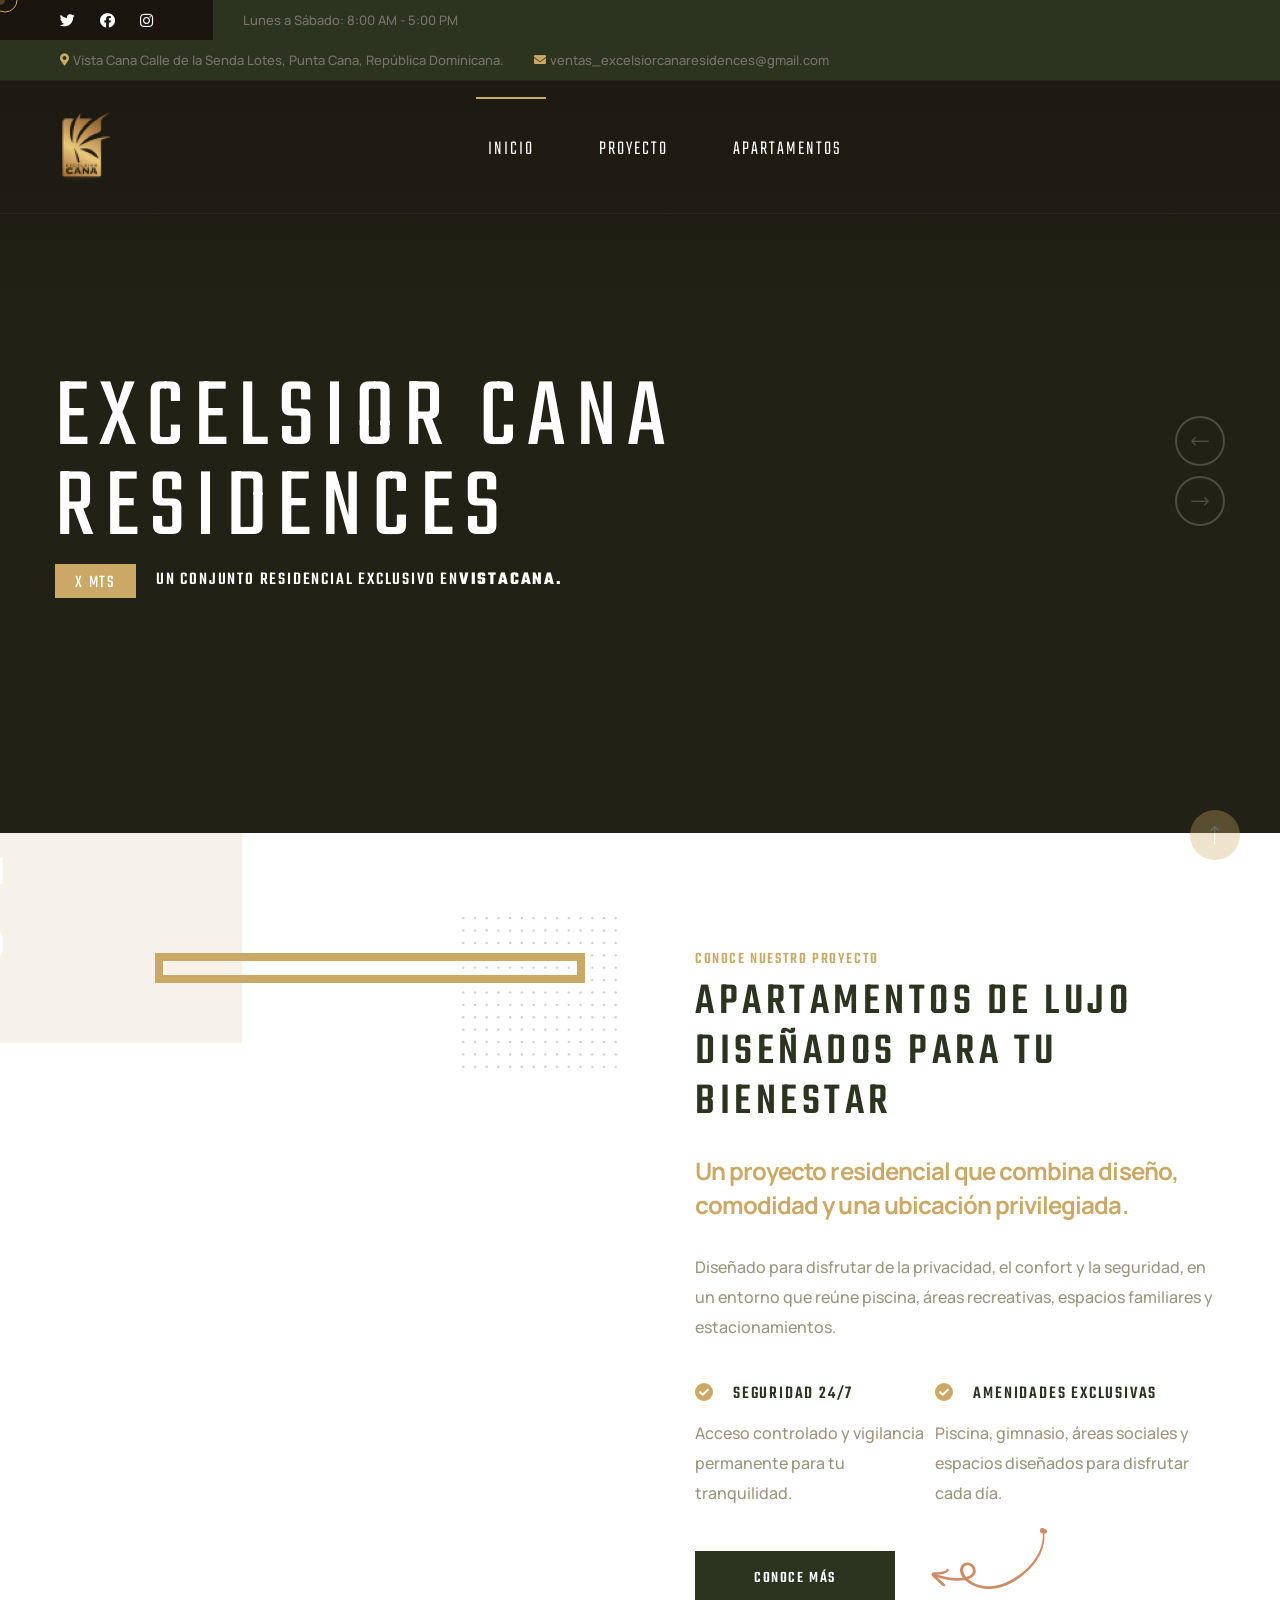
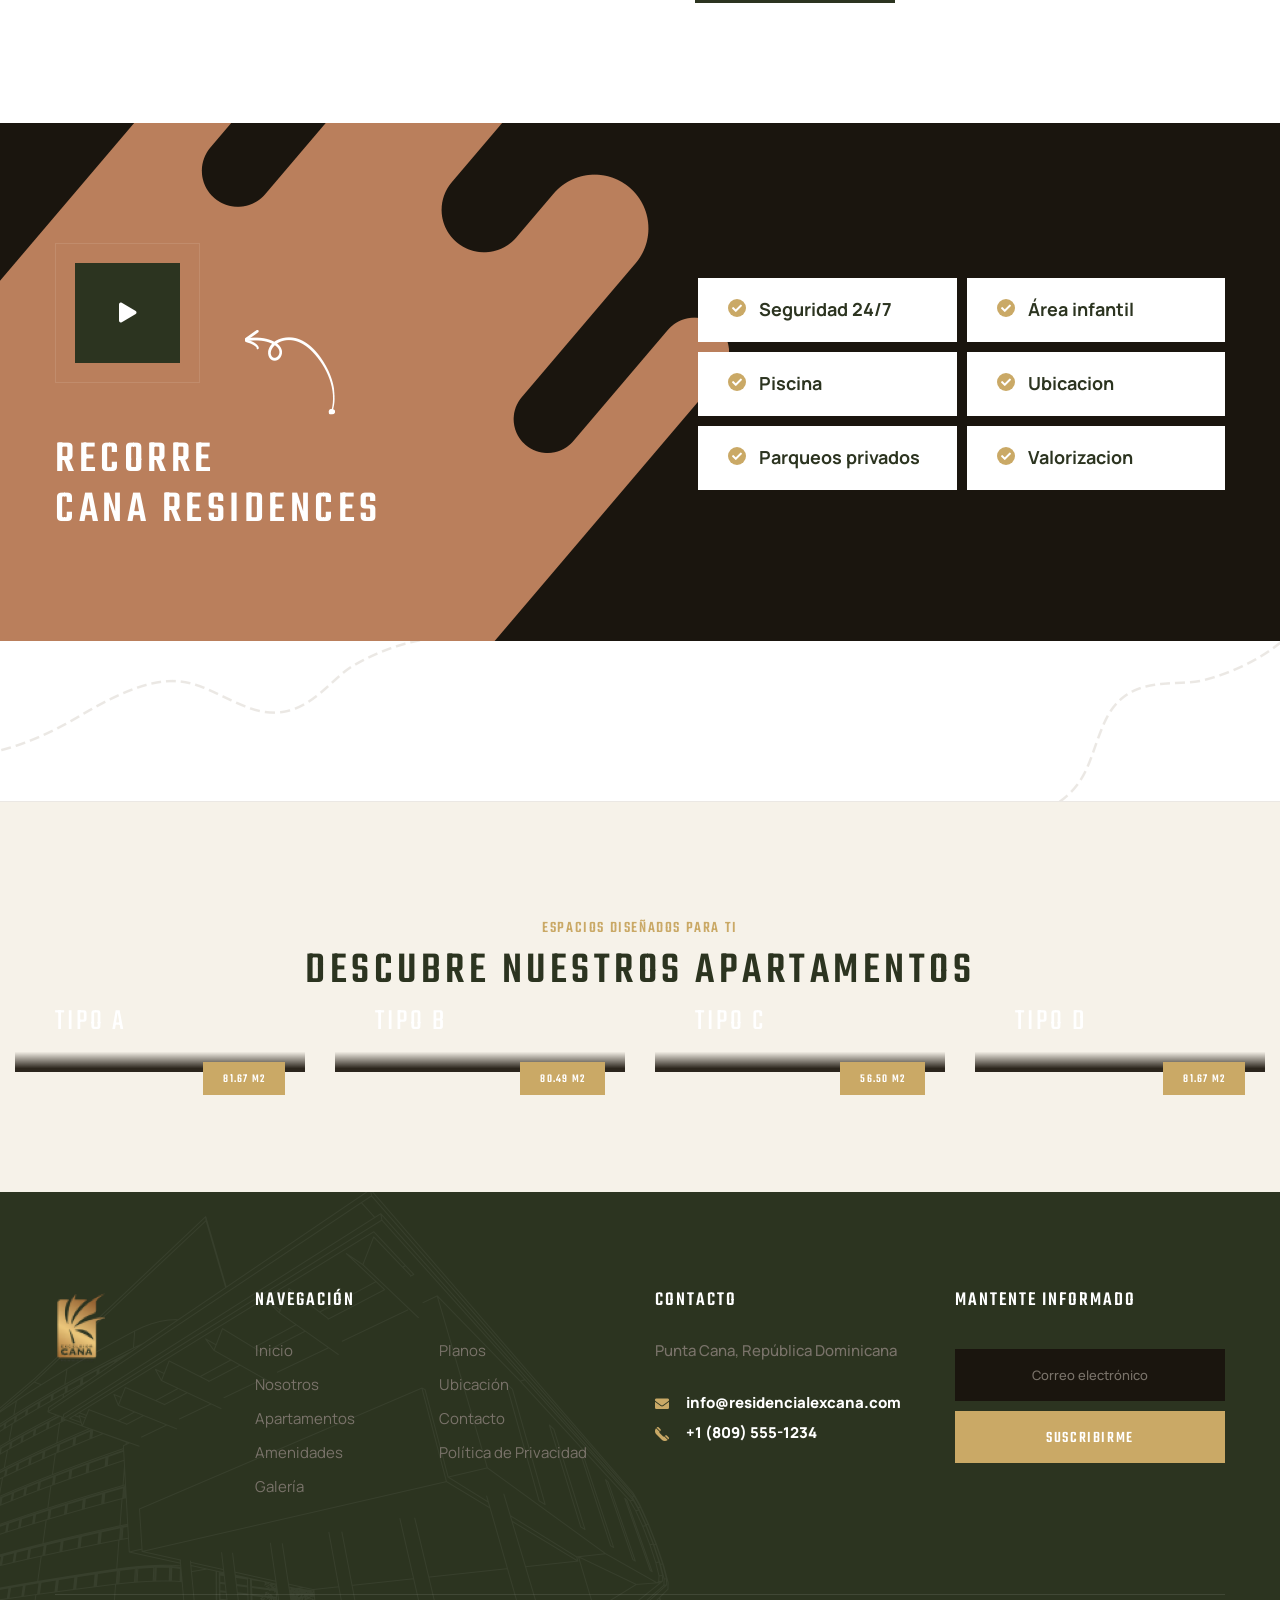
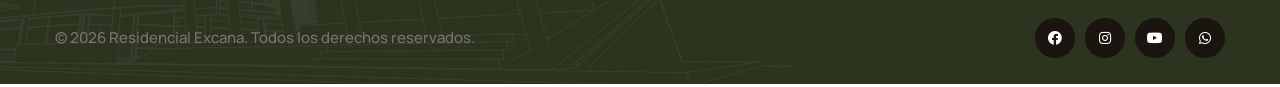
==== commit fce043db: "Rename index-one-page.html to index.html" ====
--- a/files/index.html
+++ b/files/index.html
@@ -4,7 +4,7 @@
 <head>
     <meta charset="UTF-8" />
     <meta name="viewport" content="width=device-width, initial-scale=1.0" />
-    <title> Home One || alipes || alipes HTML 5 Template </title>
+    <title> Excelsior Cana </title>
     <!-- favicons Icons -->
     <link rel="apple-touch-icon" sizes="180x180" href="assets/images/favicons/apple-touch-icon.png" />
     <link rel="icon" type="image/png" sizes="32x32" href="assets/images/favicons/favicon-32x32.png" />
@@ -73,9 +73,9 @@
                             <a href="#"><i class="fab fa-twitter"></i></a>
                             <a href="#"><i class="fab fa-facebook"></i></a>
                             <!-- <a href="#"><i class="fab fa-pinterest-p"></i></a> -->
-                            <a href="#"><i class="fab fa-instagram"></i></a>
-                        </div>
-                        <p class="main-header__top-time">Mon to Sat: 8.00 am - 7.00 pm</p>
+                            <a href="https://www.instagram.com/excelsiorcanaresidences/"><i class="fab fa-instagram"></i></a>
+                        </div>
+                        <p class="main-header__top-time">Lunes a Sábado: 8:00 AM - 5:00 PM</p>
                     </div>
                     <div class="main-header__top-right">
                         <ul class="list-unstyled main-header__contact-list">
@@ -84,7 +84,7 @@
                                     <i class="fas fa-map-marker-alt"></i>
                                 </div>
                                 <div class="text">
-                                    <p>30 Commercial Road Fratton, Australia </p>
+                                    <p>Vista Cana Calle de la Senda Lotes, Punta Cana, República Dominicana. </p>
                                 </div>
                             </li>
                             <li>
@@ -92,7 +92,7 @@
                                     <i class="fas fa-envelope"></i>
                                 </div>
                                 <div class="text">
-                                    <p><a href="mailto:needhelp@company.com">needhelp@company.com</a></p>
+                                    <p><a href="mailto:needhelp@company.com">ventas_excelsiorcanaresidences@gmail.com</a></p>
                                 </div>
                             </li>
                         </ul>
@@ -104,172 +104,44 @@
                     <div class="main-menu__wrapper-inner">
                         <div class="main-menu__left">
                             <div class="main-menu__logo">
-                                <a href="index.html"><img src="assets/images/resources/excanalogo.png" alt=""></a>
+                                <a href="index.html"><img src="assets/images/resources/excanalogo2.png" alt=""></a>
                             </div>
                         </div>
                         <div class="main-menu__main-menu-box">
                             <a href="#" class="mobile-nav__toggler"><i class="fa fa-bars"></i></a>
-                            <ul class="main-menu__list">
-                                <li class="dropdown current megamenu">
-                                    <a href="index.html">Home </a>
-                                    <ul>
-                                        <li>
-                                            <section class="home-showcase">
-                                                <div class="container">
-                                                    <div class="home-showcase__inner">
-                                                        <div class="row">
-                                                            <div class="col-lg-3">
-                                                                <div class="home-showcase__item">
-                                                                    <div class="home-showcase__image">
-                                                                        <img src="assets/images/home-showcase/home-showcase-1-1.jpg"
-                                                                            alt="">
-                                                                        <div class="home-showcase__buttons">
-                                                                            <a href="index.html"
-                                                                                class="thm-btn home-showcase__buttons__item">Multi
-                                                                                Page</a>
-                                                                            <a href="index-one-page.html"
-                                                                                class="thm-btn home-showcase__buttons__item">One
-                                                                                Page</a>
-                                                                        </div>
-                                                                        <!-- /.home-showcase__buttons -->
-                                                                    </div><!-- /.home-showcase__image -->
-                                                                    <h3 class="home-showcase__title">Home
-                                                                        Page
-                                                                        01</h3>
-                                                                    <!-- /.home-showcase__title -->
-                                                                </div><!-- /.home-showcase__item -->
-                                                            </div><!-- /.col-lg-3 -->
-                                                            <div class="col-lg-3">
-                                                                <div class="home-showcase__item">
-                                                                    <div class="home-showcase__image">
-                                                                        <img src="assets/images/home-showcase/home-showcase-1-2.jpg"
-                                                                            alt="">
-                                                                        <div class="home-showcase__buttons">
-                                                                            <a href="index2.html"
-                                                                                class="thm-btn home-showcase__buttons__item">Multi
-                                                                                Page</a>
-                                                                            <a href="index2-one-page.html"
-                                                                                class="thm-btn home-showcase__buttons__item">One
-                                                                                Page</a>
-                                                                        </div>
-                                                                        <!-- /.home-showcase__buttons -->
-                                                                    </div><!-- /.home-showcase__image -->
-                                                                    <h3 class="home-showcase__title">Home
-                                                                        Page
-                                                                        02
-                                                                    </h3><!-- /.home-showcase__title -->
-                                                                </div><!-- /.home-showcase__item -->
-                                                            </div><!-- /.col-lg-3 -->
-                                                            <div class="col-lg-3">
-                                                                <div class="home-showcase__item">
-                                                                    <div class="home-showcase__image">
-                                                                        <img src="assets/images/home-showcase/home-showcase-1-3.jpg"
-                                                                            alt="">
-                                                                        <div class="home-showcase__buttons">
-                                                                            <a href="index3.html"
-                                                                                class="thm-btn home-showcase__buttons__item">Multi
-                                                                                Page</a>
-                                                                            <a href="index3-one-page.html"
-                                                                                class="thm-btn home-showcase__buttons__item">One
-                                                                                Page</a>
-                                                                        </div>
-                                                                        <!-- /.home-showcase__buttons -->
-                                                                    </div><!-- /.home-showcase__image -->
-                                                                    <h3 class="home-showcase__title">Home
-                                                                        Page
-                                                                        03
-                                                                    </h3><!-- /.home-showcase__title -->
-                                                                </div><!-- /.home-showcase__item -->
-                                                            </div><!-- /.col-lg-3 -->
-                                                            <div class="col-lg-3">
-                                                                <div class="home-showcase__item">
-                                                                    <div class="home-showcase__image">
-                                                                        <img src="assets/images/home-showcase/home-showcase-1-4.jpg"
-                                                                            alt="">
-                                                                        <div class="home-showcase__buttons">
-                                                                            <a href="index-dark.html"
-                                                                                class="thm-btn home-showcase__buttons__item">View
-                                                                                Page</a>
-                                                                        </div>
-                                                                        <!-- /.home-showcase__buttons -->
-                                                                    </div><!-- /.home-showcase__image -->
-                                                                    <h3 class="home-showcase__title">Home
-                                                                        Page
-                                                                        04
-                                                                    </h3><!-- /.home-showcase__title -->
-                                                                </div><!-- /.home-showcase__item -->
-                                                            </div><!-- /.col-lg-3 -->
-                                                        </div><!-- /.row -->
-                                                    </div><!-- /.home-showcase__inner -->
-
-                                                </div><!-- /.container -->
-                                            </section>
-                                        </li>
-                                    </ul>
+                            <ul class="main-menu__list one-page-scroll-menu">
+                                <li class="dropdown current megamenu scrollToLink">
+                                    <a href="#home">Inicio </a>
                                 </li>
-                                <li>
-                                    <a href="about.html">About</a>
+                                <li class="scrollToLink">
+                                    <a href="#about">Proyecto</a>
                                 </li>
-                                <li class="dropdown">
-                                    <a href="#">Pages</a>
-                                    <ul class="shadow-box">
-                                        <li><a href="services.html">Services</a></li>
-                                        <li><a href="the-building.html">The Building</a></li>
-                                        <li><a href="agents.html">Agents</a></li>
-                                        <li><a href="agents-carousel.html">Agents Carousel</a></li>
-                                        <li><a href="testimonials.html">Testimonials</a></li>
-                                        <li><a href="testimonials-carousel.html">Testimonials Carousel</a></li>
-                                        <li><a href="gallery.html">Gallery</a></li>
-                                        <li><a href="gallery-carousel.html">Gallery Carousel</a></li>
-                                        <li><a href="faq.html">FAQs</a></li>
-                                        <li><a href="404.html">404 Error</a></li>
-                                    </ul>
+                                <li class="scrollToLink">
+                                    <a href="#appartments">Apartamentos</a>
                                 </li>
-                                <li class="dropdown">
-                                    <a href="#">Appartments</a>
-                                    <ul class="shadow-box">
-                                        <li><a href="apartments.html">Appartments One</a></li>
-                                        <li><a href="apartments-2.html">Appartments Two</a></li>
-                                        <li><a href="apartments-carousel.html">Appartments Carousel</a></li>
-                                        <li><a href="apartment-details-1.html">Appartment Details one</a></li>
-                                        <li><a href="apartment-details-2.html">Appartment Details Two</a></li>
-                                    </ul>
+                                <!-- <li class="scrollToLink">
+                                    <a href="#testimonial">Testimonial</a>
                                 </li>
-                                <li class="dropdown">
-                                    <a href="#">News</a>
-                                    <ul class="shadow-box">
-                                        <li><a href="news.html">News</a></li>
-                                        <li><a href="news-carousel.html">News Carousel</a></li>
-                                        <li><a href="news-sidebar.html">News Sidebar</a></li>
-                                        <li><a href="news-details.html">News Details</a></li>
-                                    </ul>
+                                <li class="scrollToLink">
+                                    <a href="#news">News</a>
                                 </li>
-                                <li class="dropdown">
-                                    <a href="#">Shop</a>
-                                    <ul class="shadow-box">
-                                        <li><a href="products.html">Products</a></li>
-                                        <li><a href="product-details.html">Product Details</a></li>
-                                        <li><a href="cart.html">Cart</a></li>
-                                        <li><a href="checkout.html">Checkout</a></li>
-                                    </ul>
-                                </li>
-                                <li>
-                                    <a href="contact.html">Contact</a>
-                                </li>
+                                <li class="scrollToLink">
+                                    <a href="#contact">Contact</a>
+                                </li> -->
                             </ul>
                         </div>
                         <div class="main-menu__right">
                             <div class="main-menu__search-cart-btn">
-                                <div class="main-menu__search-cart-box">
+                                <!-- <div class="main-menu__search-cart-box">
                                     <div class="main-menu__search-box">
                                         <a href="#" class="main-menu__search search-toggler icon-magnifying-glass"></a>
                                     </div>
                                     <div class="main-menu__cart-box">
                                         <a href="cart.html" class="main-menu__cart icon-shopping-cart"></a>
                                     </div>
-                                </div>
+                                </div> -->
                                 <div class="main-menu__btn-box">
-                                    <a href="contact.html" class="thm-btn main-menu__btn">Schedule a Visit</a>
+                                    <a class="thm-btn main-menu__btn">Agenda una Visita</a>
                                 </div>
                             </div>
                         </div>
@@ -283,7 +155,7 @@
         </div><!-- /.stricky-header -->
 
         <!--Main Slider Start-->
-        <section class="main-slider clearfix">
+        <section class="main-slider clearfix" id="home">
             <div class="swiper-container thm-swiper__slider" data-swiper-options='{"slidesPerView": 1, "loop": true,
                 "effect": "fade",
                 "pagination": {
@@ -302,16 +174,15 @@
 
                     <div class="swiper-slide">
                         <div class="image-layer"
-                            style="background-image: url(assets/images/backgrounds/main-slider-1-1.jpg);"></div>
+                            style="background-image: url(assets/images/backgrounds/VISTA\ ACCESO\ AL\ RESIDENCIAL.png);"></div>
                         <!-- /.image-layer -->
                         <div class="main-slider__overly"></div>
                         <div class="container">
                             <div class="row">
                                 <div class="col-xl-12">
                                     <div class="main-slider__content">
-                                        <h2 class="main-slider__title">Modern Residential <br> Apartments</h2>
-                                        <h4 class="main-slider__sub-title"><span>34000 sqft</span>Best Price 2 Bed Room
-                                            Apartments</h4>
+                                        <h2 class="main-slider__title">EXCELSIOR CANA <br> RESIDENCES</h2>
+                                        <h4 class="main-slider__sub-title"><span>x mts</span>Un conjunto residencial exclusivo en  <strong> VistaCana.</strong> </h4>
                                     </div>
                                 </div>
                             </div>
@@ -320,16 +191,15 @@
 
                     <div class="swiper-slide">
                         <div class="image-layer"
-                            style="background-image: url(assets/images/backgrounds/main-slider-1-2.jpg);"></div>
+                            style="background-image: url(assets/images/backgrounds/VISTA\ AEREA\ MODULO\ B.png);"></div>
                         <!-- /.image-layer -->
                         <div class="main-slider__overly"></div>
                         <div class="container">
                             <div class="row">
                                 <div class="col-xl-12">
                                     <div class="main-slider__content">
-                                        <h2 class="main-slider__title">Modern Residential <br> Apartments</h2>
-                                        <h4 class="main-slider__sub-title"><span>34000 sqft</span>Best Price 2 Bed Room
-                                            Apartments</h4>
+                                        <h2 class="main-slider__title">EXCELSIOR CANA <br> RESIDENCES</h2>
+                                        <h4 class="main-slider__sub-title"><span>x mts</span>Un conjunto residencial exclusivo en VistaCana.</h4>
                                     </div>
                                 </div>
                             </div>
@@ -338,16 +208,15 @@
 
                     <div class="swiper-slide">
                         <div class="image-layer"
-                            style="background-image: url(assets/images/backgrounds/main-slider-1-3.jpg);"></div>
+                            style="background-image: url(assets/images/backgrounds/VISTA\ DE\ CONJUNTO.png);"></div>
                         <!-- /.image-layer -->
                         <div class="main-slider__overly"></div>
                         <div class="container">
                             <div class="row">
                                 <div class="col-xl-12">
                                     <div class="main-slider__content">
-                                        <h2 class="main-slider__title">Modern Residential <br> Apartments</h2>
-                                        <h4 class="main-slider__sub-title"><span>34000 sqft</span>Best Price 2 Bed Room
-                                            Apartments</h4>
+                                        <h2 class="main-slider__title">EXCELSIOR CANA <br> RESIDENCES</h2>
+                                        <h4 class="main-slider__sub-title"><span>x mts</span>Un conjunto residencial exclusivo en VistaCana.</h4>
                                     </div>
                                 </div>
                             </div>
@@ -373,9 +242,9 @@
 
 
         <!--About One Start-->
-        <section class="about-one">
+        <section class="about-one" id="about">
             <div class="about-one__img-two">
-                <img src="assets/images/resources/about-1-2.png" alt="">
+                <img src="assets/images/resources/VISTA DE BALCONES.png" alt="">
             </div>
             <div class="container">
                 <div class="row">
@@ -384,7 +253,7 @@
                             <div class="about-one__img-box wow slideInLeft" data-wow-delay="100ms"
                                 data-wow-duration="2500ms">
                                 <div class="about-one__img">
-                                    <img src="assets/images/resources/about-1-1.jpg" alt="">
+                                    <img src="assets/images/resources/VISTA DE BALCONES.png" alt="">
                                 </div>
                                 <div class="about-one__shape-1 shape-mover">
                                     <img src="assets/images/shapes/about-one-shape-1.png" alt="">
@@ -396,46 +265,56 @@
                     <div class="col-xl-6">
                         <div class="about-one__right">
                             <div class="section-title text-left">
-                                <span class="section-title__tagline">our building overview</span>
-                                <h2 class="section-title__title">The high Premium quality
-                                    luxury apartments</h2>
-                            </div>
-                            <p class="about-one__text-1">Many important brands have given us their trust</p>
-                            <p class="about-one__text-2">Interior of volumes, space, air, proportion, with certain light
-                                and mood. These interiors are meant to last forever. You need to be sure there isn't
-                                anything embarrassing hidden in the middle of text.</p>
-                            <ul class="about-one__points-list list-unstyled">
-                                <li>
-                                    <div class="about-one__points-list-content">
-                                        <div class="icon">
-                                            <span class="fa fa-check"></span>
-                                        </div>
-                                        <div class="text">
-                                            <h3>Water Storage</h3>
-                                        </div>
-                                    </div>
-                                    <p class="about-one__points-text">Lorem ipsum dolor sited amet consectetur notted.
-                                    </p>
-                                </li>
-                                <li>
-                                    <div class="about-one__points-list-content">
-                                        <div class="icon">
-                                            <span class="fa fa-check"></span>
-                                        </div>
-                                        <div class="text">
-                                            <h3>solar systems</h3>
-                                        </div>
-                                    </div>
-                                    <p class="about-one__points-text">Lorem ipsum dolor sited amet consectetur notted.
-                                    </p>
-                                </li>
-                            </ul>
-                            <div class="about-one__btn-box">
-                                <div class="about-one__shape-2 float-bob-x">
-                                    <img src="assets/images/shapes/about-one-shape-2.png" alt="">
-                                </div>
-                                <a href="contact.html" class="about-one__btn thm-btn">More details</a>
-                            </div>
+    <span class="section-title__tagline">Conoce nuestro proyecto</span>
+    <h2 class="section-title__title">Apartamentos de lujo diseñados para tu bienestar</h2>
+                    </div>
+
+                    <p class="about-one__text-1">
+                        Un proyecto residencial que combina diseño, comodidad y una ubicación privilegiada.
+                    </p>
+
+                    <p class="about-one__text-2">
+                        Diseñado para disfrutar de la privacidad, el confort y
+                        la seguridad, en un entorno que reúne piscina, áreas
+                        recreativas, espacios familiares y estacionamientos.
+                    </p>
+
+                    <ul class="about-one__points-list list-unstyled">
+                        <li>
+                            <div class="about-one__points-list-content">
+                                <div class="icon">
+                                    <span class="fa fa-check"></span>
+                                </div>
+                                <div class="text">
+                                    <h3>Seguridad 24/7</h3>
+                                </div>
+                            </div>
+                            <p class="about-one__points-text">
+                                Acceso controlado y vigilancia permanente para tu tranquilidad.
+                            </p>
+                        </li>
+
+                        <li>
+                            <div class="about-one__points-list-content">
+                                <div class="icon">
+                                    <span class="fa fa-check"></span>
+                                </div>
+                                <div class="text">
+                                    <h3>Amenidades Exclusivas</h3>
+                                </div>
+                            </div>
+                            <p class="about-one__points-text">
+                                Piscina, gimnasio, áreas sociales y espacios diseñados para disfrutar cada día.
+                            </p>
+                        </li>
+                    </ul>
+
+                    <div class="about-one__btn-box">
+                        <div class="about-one__shape-2 float-bob-x">
+                            <img src="assets/images/shapes/about-one-shape-2.png" alt="">
+                        </div>
+                        <a href="contact.html" class="about-one__btn thm-btn">Conoce más</a>
+                    </div>
                         </div>
                     </div>
                 </div>
@@ -443,85 +322,13 @@
         </section>
         <!--About One Start-->
 
-        <!--Counter One Start-->
-        <div class="counter-one">
-            <div class="counter-one__bg float-bob-x"
-                style="background-image: url(assets/images/backgrounds/counter-one-bg-img-1.png);"></div>
-            <div class="container">
-                <div class="row">
-                    <!--Counter One Single Start-->
-                    <div class="col-xl-3 col-lg-6 col-md-6 wow fadeInUp" data-wow-delay="100ms">
-                        <div class="counter-one__single">
-                            <div class="counter-one__top">
-                                <div class="counter-one__shape"></div>
-                                <div class="counter-one__icon">
-                                    <span class="icon-ruler"></span>
-                                </div>
-                            </div>
-                            <div class="counter-one__count-box">
-                                <h3 class="odometer" data-count="34,000">00</h3>
-                                <p class="counter-one__text">Total sqft Areas</p>
-                            </div>
-                        </div>
-                    </div>
-                    <!--Counter One Single End-->
-                    <!--Counter One Single Start-->
-                    <div class="col-xl-3 col-lg-6 col-md-6 wow fadeInUp" data-wow-delay="200ms">
-                        <div class="counter-one__single">
-                            <div class="counter-one__top">
-                                <div class="counter-one__shape"></div>
-                                <div class="counter-one__icon">
-                                    <span class="icon-car-parking"></span>
-                                </div>
-                            </div>
-                            <div class="counter-one__count-box">
-                                <h3 class="odometer" data-count="680">00</h3>
-                                <p class="counter-one__text">Total Car Pakings</p>
-                            </div>
-                        </div>
-                    </div>
-                    <!--Counter One Single End-->
-                    <!--Counter One Single Start-->
-                    <div class="col-xl-3 col-lg-6 col-md-6 wow fadeInUp" data-wow-delay="300ms">
-                        <div class="counter-one__single">
-                            <div class="counter-one__top">
-                                <div class="counter-one__shape"></div>
-                                <div class="counter-one__icon">
-                                    <span class="icon-condominium"></span>
-                                </div>
-                            </div>
-                            <div class="counter-one__count-box">
-                                <h3 class="odometer" data-count="390">00</h3>
-                                <p class="counter-one__text">Luxury Apartments</p>
-                            </div>
-                        </div>
-                    </div>
-                    <!--Counter One Single End-->
-                    <!--Counter One Single Start-->
-                    <div class="col-xl-3 col-lg-6 col-md-6 wow fadeInUp" data-wow-delay="400ms">
-                        <div class="counter-one__single">
-                            <div class="counter-one__top">
-                                <div class="counter-one__shape"></div>
-                                <div class="counter-one__icon">
-                                    <span class="icon-bedroom"></span>
-                                </div>
-                            </div>
-                            <div class="counter-one__count-box">
-                                <h3 class="odometer" data-count="726">00</h3>
-                                <p class="counter-one__text">Deluxe Bedrooms</p>
-                            </div>
-                        </div>
-                    </div>
-                    <!--Counter One Single End-->
-                </div>
-            </div>
-        </div>
-        <!--Counter One Start-->
+        <!-- Counter One Start-->
+        <!--Counter One Start -->
 
         <!--Why Choose One Start-->
         <section class="why-choose-one">
             <div class="why-choose-one__bg" data-jarallax data-speed="0.2" data-imgPosition="50% 0%"
-                style="background-image: url(assets/images/backgrounds/why-choose-one-bg-img.jpg);"></div>
+                style="background-image: url(assets/images/backgrounds/AEREA\ DE\ TERRAZAS.png);"></div>
             <div class="why-choose-one__shape-2 wow slideInLeft" data-wow-delay="100ms" data-wow-duration="2500ms">
                 <img src="assets/images/shapes/why-choose-one-shape-2.png" alt="">
             </div>
@@ -531,7 +338,7 @@
                         <div class="why-choose-one__left">
                             <div class="why-choose-one__inner">
                                 <div class="why-choose-one__video-link">
-                                    <a href="https://www.youtube.com/watch?v=Get7rqXYrbQ" class="video-popup">
+                                    <a href="https://www.youtube.com/watch?v=bUxPFIgKtnU" class="video-popup">
                                         <div class="why-choose-one__video-icon">
                                             <span class="fa fa-play"></span>
                                             <i class="ripple"></i>
@@ -541,8 +348,8 @@
                                         <img src="assets/images/shapes/why-choose-one-shape-1.png" alt="">
                                     </div>
                                 </div>
-                                <h3 class="why-choose-one__title">Why you should choose
-                                    <br> our building & apartments</h3>
+                                <h3 class="why-choose-one__title">RECORRE <br> CANA RESIDENCES
+                                    </h3>
                             </div>
                         </div>
                     </div>
@@ -555,7 +362,7 @@
                                             <span class="fa fa-check"></span>
                                         </div>
                                         <div class="text">
-                                            <p>Water Storage</p>
+                                            <p>Seguridad 24/7</p>
                                         </div>
                                     </li>
                                     <li>
@@ -563,7 +370,7 @@
                                             <span class="fa fa-check"></span>
                                         </div>
                                         <div class="text">
-                                            <p>Solar Systems</p>
+                                            <p>Piscina</p>
                                         </div>
                                     </li>
                                     <li>
@@ -571,7 +378,7 @@
                                             <span class="fa fa-check"></span>
                                         </div>
                                         <div class="text">
-                                            <p>Swimming Pools</p>
+                                            <p>Parqueos privados</p>
                                         </div>
                                     </li>
                                 </ul>
@@ -581,7 +388,7 @@
                                             <span class="fa fa-check"></span>
                                         </div>
                                         <div class="text">
-                                            <p>Fire Exiting</p>
+                                            <p>Área infantil</p>
                                         </div>
                                     </li>
                                     <li>
@@ -589,7 +396,7 @@
                                             <span class="fa fa-check"></span>
                                         </div>
                                         <div class="text">
-                                            <p>Playgrounds</p>
+                                            <p>Ubicacion</p>
                                         </div>
                                     </li>
                                     <li>
@@ -597,7 +404,7 @@
                                             <span class="fa fa-check"></span>
                                         </div>
                                         <div class="text">
-                                            <p>Fitness Club</p>
+                                            <p>Valorizacion</p>
                                         </div>
                                     </li>
                                 </ul>
@@ -618,91 +425,20 @@
                 <div class="brand-one__shape-2 float-bob-x">
                     <img src="assets/images/shapes/brand-one-shape-2.png" alt="">
                 </div>
-                <div class="container">
-                    <div class="row">
-                        <div class="col-xl-12">
-                            <div class="brand-one__inner">
-                                <div class="thm-swiper__slider swiper-container" data-swiper-options='{"spaceBetween": 100, "slidesPerView": 5, "autoplay": { "delay": 5000 }, "breakpoints": {
-                        "0": {
-                            "spaceBetween": 30,
-                            "slidesPerView": 2
-                        },
-                        "375": {
-                            "spaceBetween": 30,
-                            "slidesPerView": 2
-                        },
-                        "575": {
-                            "spaceBetween": 30,
-                            "slidesPerView": 3
-                        },
-                        "767": {
-                            "spaceBetween": 50,
-                            "slidesPerView": 4
-                        },
-                        "991": {
-                            "spaceBetween": 50,
-                            "slidesPerView": 5
-                        },
-                        "1199": {
-                            "spaceBetween": 100,
-                            "slidesPerView": 6
-                        }
-                    }}'>
-                                    <div class="swiper-wrapper">
-                                        <div class="swiper-slide">
-                                            <img src="assets/images/brand/brand-1-1.png" alt="">
-                                        </div><!-- /.swiper-slide -->
-                                        <div class="swiper-slide">
-                                            <img src="assets/images/brand/brand-1-2.png" alt="">
-                                        </div><!-- /.swiper-slide -->
-                                        <div class="swiper-slide">
-                                            <img src="assets/images/brand/brand-1-3.png" alt="">
-                                        </div><!-- /.swiper-slide -->
-                                        <div class="swiper-slide">
-                                            <img src="assets/images/brand/brand-1-4.png" alt="">
-                                        </div><!-- /.swiper-slide -->
-                                        <div class="swiper-slide">
-                                            <img src="assets/images/brand/brand-1-5.png" alt="">
-                                        </div><!-- /.swiper-slide -->
-                                        <div class="swiper-slide">
-                                            <img src="assets/images/brand/brand-1-6.png" alt="">
-                                        </div><!-- /.swiper-slide -->
-                                        <div class="swiper-slide">
-                                            <img src="assets/images/brand/brand-1-1.png" alt="">
-                                        </div><!-- /.swiper-slide -->
-                                        <div class="swiper-slide">
-                                            <img src="assets/images/brand/brand-1-2.png" alt="">
-                                        </div><!-- /.swiper-slide -->
-                                        <div class="swiper-slide">
-                                            <img src="assets/images/brand/brand-1-3.png" alt="">
-                                        </div><!-- /.swiper-slide -->
-                                        <div class="swiper-slide">
-                                            <img src="assets/images/brand/brand-1-4.png" alt="">
-                                        </div><!-- /.swiper-slide -->
-                                        <div class="swiper-slide">
-                                            <img src="assets/images/brand/brand-1-5.png" alt="">
-                                        </div><!-- /.swiper-slide -->
-                                        <div class="swiper-slide">
-                                            <img src="assets/images/brand/brand-1-6.png" alt="">
-                                        </div><!-- /.swiper-slide -->
-                                    </div>
-                                </div>
-                            </div>
-                        </div>
-                    </div>
+                
                 </div>
             </div>
         </section>
         <!--Brand One End-->
 
         <!--Apartment One Start-->
-        <section class="apartment-one">
+        <section class="apartment-one" id="appartments">
             <div class="apartment-one__bg"
-                style="background-image: url(assets/images/backgrounds/apartment-one-bg.jpg);"></div>
+                style="background-image: url(assets/images/backgrounds/VISTA\ DE\ BALCONES.png);"></div>
             <div class="container">
                 <div class="section-title text-center">
-                    <span class="section-title__tagline">apartment & complex</span>
-                    <h2 class="section-title__title">choose your apartment</h2>
+                    <span class="section-title__tagline">Espacios diseñados para ti</span>
+                    <h2 class="section-title__title">Descubre nuestros apartamentos</h2>
                 </div>
                 <div class="row">
                     <!--Apartment One Single Start-->
@@ -710,19 +446,19 @@
                         <div class="apartment-one__single">
                             <div class="apartment-one__img-box">
                                 <div class="apartment-one__img">
-                                    <img src="assets/images/resources/apartment-1-1.jpg" alt="">
+                                    <img src="assets/images/resources/PLANTA APARTAMENTO TIPO A.png" alt="">
                                 </div>
                                 <div class="apartment-one__content">
                                     <div class="apartment-one__title-box">
-                                        <h3 class="apartment-one__title"><a href="apartment-details-1.html">Studio
-                                                <br> apartment</a></h3>
+                                        <h3 class="apartment-one__title"><a href="">TIPO
+                                                 A </a></h3>
                                     </div>
                                     <div class="apartment-one__arrow">
-                                        <a href="apartment-details-1.html"><span class="icon-right-arrow"></span></a>
+                                        <a href=""><span class="icon-right-arrow"></span></a>
                                     </div>
                                 </div>
                                 <div class="apartment-one__btn-box">
-                                    <a href="apartment-details-1.html" class="thm-btn apartment-one__btn">120 m2</a>
+                                    <a href="" class="thm-btn apartment-one__btn">81.67 m2</a>
                                 </div>
                             </div>
                         </div>
@@ -733,19 +469,19 @@
                         <div class="apartment-one__single">
                             <div class="apartment-one__img-box">
                                 <div class="apartment-one__img">
-                                    <img src="assets/images/resources/apartment-1-2.jpg" alt="">
+                                    <img src="assets/images/resources/PLANTA APARTAMENTO TIPO B.png" alt="">
                                 </div>
                                 <div class="apartment-one__content">
                                     <div class="apartment-one__title-box">
-                                        <h3 class="apartment-one__title"><a href="apartment-details-1.html">Luxury
-                                                <br> apartment</a></h3>
+                                        <h3 class="apartment-one__title"><a href="">TIPO B
+                                                </a></h3>
                                     </div>
                                     <div class="apartment-one__arrow">
-                                        <a href="apartment-details-1.html"><span class="icon-right-arrow"></span></a>
+                                        <a href=""><span class="icon-right-arrow"></span></a>
                                     </div>
                                 </div>
                                 <div class="apartment-one__btn-box">
-                                    <a href="apartment-details-1.html" class="thm-btn apartment-one__btn">120 m2</a>
+                                    <a href="" class="thm-btn apartment-one__btn">80.49 m2</a>
                                 </div>
                             </div>
                         </div>
@@ -756,19 +492,19 @@
                         <div class="apartment-one__single">
                             <div class="apartment-one__img-box">
                                 <div class="apartment-one__img">
-                                    <img src="assets/images/resources/apartment-1-3.jpg" alt="">
+                                    <img src="assets/images/resources/PLANTA APARTAMENTO TIPO C.png" alt="">
                                 </div>
                                 <div class="apartment-one__content">
                                     <div class="apartment-one__title-box">
-                                        <h3 class="apartment-one__title"><a href="apartment-details-1.html">Deluxe
-                                                <br> apartment</a></h3>
+                                        <h3 class="apartment-one__title"><a href=""> TIPO C
+                                                </a></h3>
                                     </div>
                                     <div class="apartment-one__arrow">
-                                        <a href="apartment-details-1.html"><span class="icon-right-arrow"></span></a>
+                                        <a href=""><span class="icon-right-arrow"></span></a>
                                     </div>
                                 </div>
                                 <div class="apartment-one__btn-box">
-                                    <a href="apartment-details-1.html" class="thm-btn apartment-one__btn">120 m2</a>
+                                    <a href="" class="thm-btn apartment-one__btn">56.50 m2</a>
                                 </div>
                             </div>
                         </div>
@@ -779,19 +515,18 @@
                         <div class="apartment-one__single">
                             <div class="apartment-one__img-box">
                                 <div class="apartment-one__img">
-                                    <img src="assets/images/resources/apartment-1-4.jpg" alt="">
+                                    <img src="assets/images/resources/PLANTA APARTAMENTO TIPO D.png" alt="">
                                 </div>
                                 <div class="apartment-one__content">
                                     <div class="apartment-one__title-box">
-                                        <h3 class="apartment-one__title"><a href="apartment-details-1.html">one room
-                                                <br> apartment</a></h3>
+                                        <h3 class="apartment-one__title"><a href="">TIPO D</a></h3>
                                     </div>
                                     <div class="apartment-one__arrow">
-                                        <a href="apartment-details-1.html"><span class="icon-right-arrow"></span></a>
+                                        <a href=""><span class="icon-right-arrow"></span></a>
                                     </div>
                                 </div>
                                 <div class="apartment-one__btn-box">
-                                    <a href="apartment-details-1.html" class="thm-btn apartment-one__btn">120 m2</a>
+                                    <a href="" class="thm-btn apartment-one__btn">81.67 m2</a>
                                 </div>
                             </div>
                         </div>
@@ -802,812 +537,214 @@
         </section>
         <!--Apartment One Start-->
 
-        <!--Floor Plan Start-->
-        <section class="floor-plan">
-            <div class="container">
-                <div class="floor-plan__top">
-                    <div class="row">
-                        <div class="col-xl-6 col-lg-5">
-                            <div class="floor-plan__top-left">
-                                <div class="section-title text-left">
-                                    <span class="section-title__tagline">checkout the plan</span>
-                                    <h2 class="section-title__title">apartments plans</h2>
-                                </div>
-                            </div>
-                        </div>
-                        <div class="col-xl-6 col-lg-7">
-                            <div class="floor-plan__top-right">
-                                <p class="floor-plan__top-text">Interior of volumes, space, air, proportion, with
-                                    certain light and mood. These interiors are meant to last forever. You need to be
-                                    sure there isn't anything embarrassing hidden in the middle of text.</p>
-                            </div>
-                        </div>
-                    </div>
-                </div>
-                <div class="floor-plan__main-tab-box tabs-box">
-                    <ul class="tab-buttons clearfix list-unstyled">
-                        <li data-tab="#penthouse" class="tab-btn active-btn"><span>Penthouse</span></li>
-                        <li data-tab="#stuido" class="tab-btn"><span>Stuido</span></li>
-                        <li data-tab="#duplex" class="tab-btn"><span>Duplex</span></li>
-                    </ul>
-                    <div class="tabs-content">
-                        <!--tab-->
-                        <div class="tab active-tab" id="penthouse">
-                            <div class="floor-plan__tab-content-inner">
-                                <div class="floor-plan__tab-content-left">
-                                    <ul class="list-unstyled floor-plan__tab-content-details">
-                                        <li>
-                                            <p>Total area</p>
-                                            <span>2800 sqft</span>
-                                        </li>
-                                        <li>
-                                            <p>Floor no.</p>
-                                            <span>2nd</span>
-                                        </li>
-                                        <li>
-                                            <p>Current status</p>
-                                            <span>Available</span>
-                                        </li>
-                                        <li>
-                                            <p>No. of rooms</p>
-                                            <span>04</span>
-                                        </li>
-                                        <li>
-                                            <p>Parking available</p>
-                                            <span>Yes</span>
-                                        </li>
-                                        <li>
-                                            <p>Price from</p>
-                                            <span>$4500</span>
-                                        </li>
-                                    </ul>
-                                </div>
-                                <div class="floor-plan__tab-content-righ">
-                                    <img src="assets/images/resources/floor-plan-tab-content-img-1.png" alt="">
-                                </div>
-                            </div>
-                        </div>
-                        <!--tab-->
-                        <div class="tab " id="stuido">
-                            <div class="floor-plan__tab-content-inner">
-                                <div class="floor-plan__tab-content-left">
-                                    <ul class="list-unstyled floor-plan__tab-content-details">
-                                        <li>
-                                            <p>Total area</p>
-                                            <span>2800 sqft</span>
-                                        </li>
-                                        <li>
-                                            <p>Floor no.</p>
-                                            <span>2nd</span>
-                                        </li>
-                                        <li>
-                                            <p>Current status</p>
-                                            <span>Available</span>
-                                        </li>
-                                        <li>
-                                            <p>No. of rooms</p>
-                                            <span>04</span>
-                                        </li>
-                                        <li>
-                                            <p>Parking available</p>
-                                            <span>Yes</span>
-                                        </li>
-                                        <li>
-                                            <p>Price from</p>
-                                            <span>$4500</span>
-                                        </li>
-                                    </ul>
-                                </div>
-                                <div class="floor-plan__tab-content-righ">
-                                    <img src="assets/images/resources/floor-plan-tab-content-img-1.png" alt="">
-                                </div>
-                            </div>
-                        </div>
-                        <!--tab-->
-                        <div class="tab " id="duplex">
-                            <div class="floor-plan__tab-content-inner">
-                                <div class="floor-plan__tab-content-left">
-                                    <ul class="list-unstyled floor-plan__tab-content-details">
-                                        <li>
-                                            <p>Total area</p>
-                                            <span>2800 sqft</span>
-                                        </li>
-                                        <li>
-                                            <p>Floor no.</p>
-                                            <span>2nd</span>
-                                        </li>
-                                        <li>
-                                            <p>Current status</p>
-                                            <span>Available</span>
-                                        </li>
-                                        <li>
-                                            <p>No. of rooms</p>
-                                            <span>04</span>
-                                        </li>
-                                        <li>
-                                            <p>Parking available</p>
-                                            <span>Yes</span>
-                                        </li>
-                                        <li>
-                                            <p>Price from</p>
-                                            <span>$4500</span>
-                                        </li>
-                                    </ul>
-                                </div>
-                                <div class="floor-plan__tab-content-righ">
-                                    <img src="assets/images/resources/floor-plan-tab-content-img-1.png" alt="">
-                                </div>
-                            </div>
-                        </div>
-                    </div>
-                </div>
-            </div>
-        </section>
-        <!--Floor Plan End-->
-
-        <!--Gallery One Start-->
-        <section class="gallery-one">
-            <div class="container">
-                <div class="gallery-one__carousel owl-carousel owl-theme thm-owl__carousel" data-owl-options='{
-                    "loop": true,
-                    "autoplay": true,
-                    "margin": 20,
-                    "nav": false,
-                    "dots": false,
-                    "smartSpeed": 500,
-                    "autoplayTimeout": 10000,
-                    "navText": ["<span class=\"fa fa-angle-left\"></span>","<span class=\"fa fa-angle-right\"></span>"],
-                    "responsive": {
-                        "0": {
-                            "items": 1
-                        },
-                        "768": {
-                            "items": 3
-                        },
-                        "992": {
-                            "items": 4
-                        },
-                        "1200": {
-                            "items": 5
-                        }
-                    }
-                }'>
-                    <!--Gallery One Single Start-->
-                    <div class="item">
-                        <div class="gallery-one__single">
-                            <div class="gallery-one__img-box">
-                                <div class="gallery-one__img">
-                                    <img src="assets/images/gallery/gallery-1-1.jpg" alt="">
-                                </div>
-                                <div class="gallery-one__content">
-                                    <p class="gallery-one__sub-title">Apartment</p>
-                                    <h3 class="gallery-one__title"><a href="apartment-details-1.html">Luxury
-                                            apartment</a></h3>
-                                </div>
-                            </div>
-                        </div>
-                    </div>
-                    <!--Gallery One Single End-->
-                    <!--Gallery One Single Start-->
-                    <div class="item">
-                        <div class="gallery-one__single">
-                            <div class="gallery-one__img-box">
-                                <div class="gallery-one__img">
-                                    <img src="assets/images/gallery/gallery-1-2.jpg" alt="">
-                                </div>
-                                <div class="gallery-one__content">
-                                    <p class="gallery-one__sub-title">Apartment</p>
-                                    <h3 class="gallery-one__title"><a href="apartment-details-1.html">Luxury
-                                            apartment</a></h3>
-                                </div>
-                            </div>
-                        </div>
-                    </div>
-                    <!--Gallery One Single End-->
-                    <!--Gallery One Single Start-->
-                    <div class="item">
-                        <div class="gallery-one__single">
-                            <div class="gallery-one__img-box">
-                                <div class="gallery-one__img">
-                                    <img src="assets/images/gallery/gallery-1-3.jpg" alt="">
-                                </div>
-                                <div class="gallery-one__content">
-                                    <p class="gallery-one__sub-title">Apartment</p>
-                                    <h3 class="gallery-one__title"><a href="apartment-details-1.html">Luxury
-                                            apartment</a></h3>
-                                </div>
-                            </div>
-                        </div>
-                    </div>
-                    <!--Gallery One Single End-->
-                    <!--Gallery One Single Start-->
-                    <div class="item">
-                        <div class="gallery-one__single">
-                            <div class="gallery-one__img-box">
-                                <div class="gallery-one__img">
-                                    <img src="assets/images/gallery/gallery-1-4.jpg" alt="">
-                                </div>
-                                <div class="gallery-one__content">
-                                    <p class="gallery-one__sub-title">Apartment</p>
-                                    <h3 class="gallery-one__title"><a href="apartment-details-1.html">Luxury
-                                            apartment</a></h3>
-                                </div>
-                            </div>
-                        </div>
-                    </div>
-                    <!--Gallery One Single End-->
-                    <!--Gallery One Single Start-->
-                    <div class="item">
-                        <div class="gallery-one__single">
-                            <div class="gallery-one__img-box">
-                                <div class="gallery-one__img">
-                                    <img src="assets/images/gallery/gallery-1-5.jpg" alt="">
-                                </div>
-                                <div class="gallery-one__content">
-                                    <p class="gallery-one__sub-title">Apartment</p>
-                                    <h3 class="gallery-one__title"><a href="apartment-details-1.html">Luxury
-                                            apartment</a></h3>
-                                </div>
-                            </div>
-                        </div>
-                    </div>
-                    <!--Gallery One Single End-->
-                </div>
-            </div>
-        </section>
-        <!--Gallery One Start-->
-
-        <!--Testimonial One Start-->
-        <section class="testimonial-one">
-            <div class="testimonial-one__bg"
-                style="background-image: url(assets/images/backgrounds/testimonial-one-bg-img-1.png);"></div>
-            <div class="testimonial-one__shape-2 float-bob-x">
-                <img src="assets/images/shapes/testimonial-one-shape-2.png" alt="">
-            </div>
-            <div class="container">
+        <!--  -->
+
+        <!--Site Footer Start-->
+        <footer class="site-footer">
+    <div class="site-footer__shape-1 float-bob-x">
+        <img src="assets/images/shapes/site-footer-shape-1.png" alt="">
+    </div>
+
+    <div class="container">
+        <div class="site-footer__inner">
+            <div class="site-footer__top">
                 <div class="row">
-                    <div class="col-xl-5 col-lg-5">
-                        <div class="testimonial-one__left">
-                            <div class="section-title text-left">
-                                <span class="section-title__tagline">What’s Happening</span>
-                                <h2 class="section-title__title">what they’re saying
-                                    about building</h2>
-                            </div>
-                            <div class="testimonial-one__reviews-box">
-                                <p>Trust Score 4.5 (Based on 2,500 Reviews)</p>
-                                <div class="testimonial-one__reviews">
-                                    <span class="fa fa-star"></span>
-                                    <span class="fa fa-star"></span>
-                                    <span class="fa fa-star"></span>
-                                    <span class="fa fa-star"></span>
-                                    <span class="fa fa-star"></span>
-                                </div>
-                            </div>
-                        </div>
-                    </div>
-                    <div class="col-xl-7 col-lg-7">
-                        <div class="testimonial-one__right">
-                            <div class="testimonial-one__img-2 zoom-fade">
-                                <img src="assets/images/testimonial/testimonial-1-2.jpg" alt="">
-                            </div>
-                            <div class="testimonial-one__img-2 testimonial-one__img-3 banner-3-Shake">
-                                <img src="assets/images/testimonial/testimonial-1-3.jpg" alt="">
-                            </div>
-                            <div class="testimonial-one__img-2 testimonial-one__img-4 zoominout-2">
-                                <img src="assets/images/testimonial/testimonial-1-4.jpg" alt="">
-                            </div>
-                            <div class="testimonial-one__img-2 testimonial-one__img-5 zoom-fade">
-                                <img src="assets/images/testimonial/testimonial-1-5.jpg" alt="">
-                            </div>
-                            <div class="testimonial-one__img-2 testimonial-one__img-6 banner-3-Shake">
-                                <img src="assets/images/testimonial/testimonial-1-6.jpg" alt="">
-                            </div>
-                            <div class="testimonial-one__carousel thm-owl__carousel owl-theme owl-carousel"
-                                data-owl-options='{
-                                "items": 1,
-                                "margin": 30,
-                                "smartSpeed": 700,
-                                "loop":true,
-                                "autoplay": 6000,
-                                "nav":false,
-                                "dots":true,
-                                "navText": ["<span class=\"fa fa-angle-left\"></span>","<span class=\"fa fa-angle-right\"></span>"],
-                                "responsive":{
-                                    "0":{
-                                        "items":1
-                                    },
-                                    "768":{
-                                        "items":1
-                                    },
-                                    "992":{
-                                        "items": 1
-                                    }
-                                }
-
-                            }'>
-                                <!--Testimonial One Single Start-->
-                                <div class="item">
-                                    <div class="testimonial-one__single">
-                                        <div class="testimonial-one__img-box">
-                                            <div class="testimonial-one__img">
-                                                <img src="assets/images/testimonial/testimonial-client-1-1.jpg" alt="">
-                                            </div>
-                                        </div>
-                                        <div class="testimonial-one__single-inner">
-                                            <div class="testimonial-one__shape-1 float-bob-x">
-                                                <img src="assets/images/shapes/testimonial-one-shape-1.png" alt="">
-                                            </div>
-                                            <div class="testimonial-one__client-info">
-                                                <div class="testimonial-one__rating">
-                                                    <i class="fa fa-star"></i>
-                                                    <i class="fa fa-star"></i>
-                                                    <i class="fa fa-star"></i>
-                                                    <i class="fa fa-star"></i>
-                                                    <i class="fa fa-star"></i>
-                                                </div>
-                                                <h3 class="testimonial-one__client-name">Aleesha brown</h3>
-                                                <p class="testimonial-one__client-title">Marketing head</p>
-                                                <div class="testimonial-one__quote">
-                                                    <span class="icon-quote"></span>
-                                                </div>
-                                            </div>
-                                            <p class="testimonial-one__text">Leverage agile frameworks to provide a
-                                                robust
-                                                synopsis for high level overviews. Iterative approaches to corporate
-                                                strategy data foster to collaborative thinking.</p>
-                                        </div>
-                                    </div>
-                                </div>
-                                <!--Testimonial One Single End-->
-                                <!--Testimonial One Single Start-->
-                                <div class="item">
-                                    <div class="testimonial-one__single">
-                                        <div class="testimonial-one__img-box">
-                                            <div class="testimonial-one__img">
-                                                <img src="assets/images/testimonial/testimonial-client-1-2.jpg" alt="">
-                                            </div>
-                                        </div>
-                                        <div class="testimonial-one__single-inner">
-                                            <div class="testimonial-one__shape-1 float-bob-x">
-                                                <img src="assets/images/shapes/testimonial-one-shape-1.png" alt="">
-                                            </div>
-                                            <div class="testimonial-one__client-info">
-                                                <div class="testimonial-one__rating">
-                                                    <i class="fa fa-star"></i>
-                                                    <i class="fa fa-star"></i>
-                                                    <i class="fa fa-star"></i>
-                                                    <i class="fa fa-star"></i>
-                                                    <i class="fa fa-star"></i>
-                                                </div>
-                                                <h3 class="testimonial-one__client-name">kevin Smith</h3>
-                                                <p class="testimonial-one__client-title">Marketing head</p>
-                                                <div class="testimonial-one__quote">
-                                                    <span class="icon-quote"></span>
-                                                </div>
-                                            </div>
-                                            <p class="testimonial-one__text">Leverage agile frameworks to provide a
-                                                robust
-                                                synopsis for high level overviews. Iterative approaches to corporate
-                                                strategy data foster to collaborative thinking.</p>
-                                        </div>
-                                    </div>
-                                </div>
-                                <!--Testimonial One Single End-->
-                                <!--Testimonial One Single Start-->
-                                <div class="item">
-                                    <div class="testimonial-one__single">
-                                        <div class="testimonial-one__img-box">
-                                            <div class="testimonial-one__img">
-                                                <img src="assets/images/testimonial/testimonial-client-1-3.jpg" alt="">
-                                            </div>
-                                        </div>
-                                        <div class="testimonial-one__single-inner">
-                                            <div class="testimonial-one__shape-1 float-bob-x">
-                                                <img src="assets/images/shapes/testimonial-one-shape-1.png" alt="">
-                                            </div>
-                                            <div class="testimonial-one__client-info">
-                                                <div class="testimonial-one__rating">
-                                                    <i class="fa fa-star"></i>
-                                                    <i class="fa fa-star"></i>
-                                                    <i class="fa fa-star"></i>
-                                                    <i class="fa fa-star"></i>
-                                                    <i class="fa fa-star"></i>
-                                                </div>
-                                                <h3 class="testimonial-one__client-name">Mike Hardson</h3>
-                                                <p class="testimonial-one__client-title">Marketing head</p>
-                                                <div class="testimonial-one__quote">
-                                                    <span class="icon-quote"></span>
-                                                </div>
-                                            </div>
-                                            <p class="testimonial-one__text">Leverage agile frameworks to provide a
-                                                robust
-                                                synopsis for high level overviews. Iterative approaches to corporate
-                                                strategy data foster to collaborative thinking.</p>
-                                        </div>
-                                    </div>
-                                </div>
-                                <!--Testimonial One Single End-->
-                            </div>
-                        </div>
-                    </div>
-                </div>
-            </div>
-        </section>
-        <!--Testimonial One Start-->
-
-        <!--News One Start-->
-        <section class="news-one">
-            <div class="news-one__shape-1 float-bob-x">
-                <img src="assets/images/shapes/news-one-shape-1.png" alt="">
-            </div>
-            <div class="container">
-                <div class="section-title text-center">
-                    <span class="section-title__tagline">What’s Happening</span>
-                    <h2 class="section-title__title">Latest news updates
-                        <br> & articles</h2>
-                </div>
-                <div class="row">
-                    <!--news One Single Start-->
-                    <div class="col-xl-4 col-lg-4 wow fadeInUp" data-wow-delay="100ms">
-                        <div class="news-one__single">
-                            <div class="news-one__img-box">
-                                <div class="news-one__img">
-                                    <img src="assets/images/blog/news-1-1.jpg" alt="">
-                                </div>
-                                <div class="news-one__date">
-                                    <p>20 Sep</p>
-                                </div>
-                                <div class="news-one__content">
-                                    <ul class="news-one__meta list-unstyled">
-                                        <li>
-                                            <a href="news-details.html"><i class="fas fa-tag"></i>Apartment</a>
-                                        </li>
-                                        <li>
-                                            <a href="news-details.html"><i class="fas fa-user-circle"></i> by Admin</a>
-                                        </li>
-                                    </ul>
-                                    <h3 class="news-one__title"><a href="news-details.html">the different types of
-                                            luxury spaces</a>
-                                    </h3>
-                                    <div class="news-one__bottom">
-                                        <div class="news-one__button">
-                                            <a href="news-details.html">Read More</a>
-                                        </div>
-                                        <div class="news-one__comment">
-                                            <a href="news-details.html"><i class="fas fa-comments"></i>02</a>
-                                        </div>
-                                    </div>
-                                </div>
-                            </div>
-                        </div>
-                    </div>
-                    <!--news One Single End-->
-                    <!--news One Single Start-->
-                    <div class="col-xl-4 col-lg-4 wow fadeInUp" data-wow-delay="200ms">
-                        <div class="news-one__single">
-                            <div class="news-one__img-box">
-                                <div class="news-one__img">
-                                    <img src="assets/images/blog/news-1-2.jpg" alt="">
-                                </div>
-                                <div class="news-one__date">
-                                    <p>20 Sep</p>
-                                </div>
-                                <div class="news-one__content">
-                                    <ul class="news-one__meta list-unstyled">
-                                        <li>
-                                            <a href="news-details.html"><i class="fas fa-tag"></i>Apartment</a>
-                                        </li>
-                                        <li>
-                                            <a href="news-details.html"><i class="fas fa-user-circle"></i> by Admin</a>
-                                        </li>
-                                    </ul>
-                                    <h3 class="news-one__title"><a href="news-details.html">Lorem ipsum dolor sit amet,
-                                            consectetur</a>
-                                    </h3>
-                                    <div class="news-one__bottom">
-                                        <div class="news-one__button">
-                                            <a href="news-details.html">Read More</a>
-                                        </div>
-                                        <div class="news-one__comment">
-                                            <a href="news-details.html"><i class="fas fa-comments"></i>02</a>
-                                        </div>
-                                    </div>
-                                </div>
-                            </div>
-                        </div>
-                    </div>
-                    <!--news One Single End-->
-                    <!--news One Single Start-->
-                    <div class="col-xl-4 col-lg-4 wow fadeInUp" data-wow-delay="300ms">
-                        <div class="news-one__single">
-                            <div class="news-one__img-box">
-                                <div class="news-one__img">
-                                    <img src="assets/images/blog/news-1-3.jpg" alt="">
-                                </div>
-                                <div class="news-one__date">
-                                    <p>20 Sep</p>
-                                </div>
-                                <div class="news-one__content">
-                                    <ul class="news-one__meta list-unstyled">
-                                        <li>
-                                            <a href="news-details.html"><i class="fas fa-tag"></i>Apartment</a>
-                                        </li>
-                                        <li>
-                                            <a href="news-details.html"><i class="fas fa-user-circle"></i> by Admin</a>
-                                        </li>
-                                    </ul>
-                                    <h3 class="news-one__title"><a href="news-details.html">Nullam dolor est, interdum a
-                                            faucibus</a>
-                                    </h3>
-                                    <div class="news-one__bottom">
-                                        <div class="news-one__button">
-                                            <a href="news-details.html">Read More</a>
-                                        </div>
-                                        <div class="news-one__comment">
-                                            <a href="news-details.html"><i class="fas fa-comments"></i>02</a>
-                                        </div>
-                                    </div>
-                                </div>
-                            </div>
-                        </div>
-                    </div>
-                    <!--news One Single End-->
-                </div>
-            </div>
-        </section>
-        <!--News One Start-->
-
-        <!--Contact One Start-->
-        <section class="contact-one">
-            <div class="container">
-                <div class="row">
-                    <div class="col-xl-7 col-lg-8">
-                        <div class="contact-one__left">
-                            <div class="section-title text-left">
-                                <span class="section-title__tagline">visit the property</span>
-                                <h2 class="section-title__title">Request a visit</h2>
-                            </div>
-                            <div class="contact-one__person">
-                                <div class="contact-one__person-info">
-                                    <div class="contact-one__person-img">
-                                        <img src="assets/images/resources/contact-one-person-img-1.jpg" alt="">
-                                    </div>
-                                    <div class="contact-one__person-content">
-                                        <h3 class="contact-one__person-name">Kevin Smith</h3>
-                                        <p class="contact-one__person-sub-title">Certified agent</p>
-                                    </div>
-                                </div>
-                                <div class="contact-one__person-text">
-                                    <p>Lorem ipsum dolor sit amet, consecte adipiscing elit. In hac habitasse platea
-                                        dictumst. Duis porta ultrices.</p>
-                                </div>
-                            </div>
-                            <ul class="contact-one__points list-unstyled">
-                                <li>
-                                    <div class="icon">
-                                        <span class="fas fa-phone-alt"></span>
-                                    </div>
-                                    <div class="content">
-                                        <p>Have any question?</p>
-                                        <h4><a href="tel:+9288008960">Free +92 (8800) - 8960</a></h4>
-                                    </div>
-                                </li>
+
+                    <!-- Logo -->
+                    <div class="col-xl-2 col-lg-2 col-md-6 wow fadeInUp" data-wow-delay="100ms">
+                        <div class="footer-widget__column footer-widget__about">
+                            <div class="footer-widget__logo">
+                                <a href="index.html">
+                                    <img src="assets/images/resources/excanalogo2.png" alt="Residencial Excana">
+                                </a>
+                            </div>
+                        </div>
+                    </div>
+
+                    <!-- Navegación -->
+                    <div class="col-xl-4 col-lg-4 col-md-6 wow fadeInUp" data-wow-delay="200ms">
+                        <div class="footer-widget__column footer-widget__explore">
+                            <div class="footer-widget__title-box">
+                                <h3 class="footer-widget__title">Navegación</h3>
+                            </div>
+
+                            <div class="footer-widget__explore-list-box">
+                                <ul class="footer-widget__explore-list list-unstyled">
+                                    <li><a href="#inicio">Inicio</a></li>
+                                    <li><a href="#nosotros">Nosotros</a></li>
+                                    <li><a href="#apartamentos">Apartamentos</a></li>
+                                    <li><a href="#amenidades">Amenidades</a></li>
+                                    <li><a href="#galeria">Galería</a></li>
+                                </ul>
+
+                                <ul class="footer-widget__explore-list list-unstyled">
+                                    <li><a href="#planos">Planos</a></li>
+                                    <li><a href="#ubicacion">Ubicación</a></li>
+                                    <li><a href="#contacto">Contacto</a></li>
+                                    <li><a href="#">Política de Privacidad</a></li>
+                                </ul>
+                            </div>
+                        </div>
+                    </div>
+
+                    <!-- Contacto -->
+                    <div class="col-xl-3 col-lg-3 col-md-6 wow fadeInUp" data-wow-delay="300ms">
+                        <div class="footer-widget__column footer-widget__contact">
+                            <div class="footer-widget__title-box">
+                                <h3 class="footer-widget__title">Contacto</h3>
+                            </div>
+
+                            <p class="footer-widget__contact-text">
+                                Punta Cana, República Dominicana
+                            </p>
+
+                            <ul class="footer-widget__contact-list list-unstyled">
                                 <li>
                                     <div class="icon">
                                         <span class="fas fa-envelope"></span>
                                     </div>
-                                    <div class="content">
-                                        <p>Write email</p>
-                                        <h4><a href="mailto:needhelp@company.com">needhelp@company.com</a></h4>
+                                    <div class="text">
+                                        <p>
+                                            <a href="mailto:info@residencialexcana.com">
+                                                info@residencialexcana.com
+                                            </a>
+                                        </p>
+                                    </div>
+                                </li>
+
+                                <li>
+                                    <div class="icon">
+                                        <span class="icon-telephone"></span>
+                                    </div>
+                                    <div class="text">
+                                        <p>
+                                            <a href="tel:+18095551234">
+                                                +1 (809) 555-1234
+                                            </a>
+                                        </p>
                                     </div>
                                 </li>
                             </ul>
                         </div>
                     </div>
-                    <div class="col-xl-5 col-lg-4">
-                        <div class="contact-one__right">
-                            <div class="contact-one__form-box wow slideInRight" data-wow-delay="100ms"
-                                data-wow-duration="2500ms">
-                                <div class="contact-form-bg"
-                                    style="background-image: url(assets/images/backgrounds/contact-form-bg-img-1.jpg);">
-                                </div>
-                                <div class="section-title text-left">
-                                    <span class="section-title__tagline">contact with me</span>
-                                    <h2 class="section-title__title">write to agent</h2>
-                                </div>
-                                <form action="assets/inc/sendemail.php" class="contact-one__form contact-one-validated"
-                                    novalidate="novalidate">
-                                    <div class="row">
-                                        <div class="col-xl-12">
-                                            <div class="contact-one__input-box">
-                                                <input type="text" placeholder="Your Name" name="name">
-                                            </div>
-                                        </div>
-                                        <div class="col-xl-12">
-                                            <div class="contact-one__input-box">
-                                                <input type="email" placeholder="Email Address" name="email">
-                                            </div>
-                                        </div>
-                                        <div class="col-xl-12">
-                                            <div class="contact-one__input-box">
-                                                <input type="email" placeholder="Phone Number" name="email">
-                                            </div>
-                                        </div>
-                                    </div>
-                                    <div class="row">
-                                        <div class="col-xl-12">
-                                            <div class="contact-one__input-box text-message-box">
-                                                <textarea name="message" placeholder="Write a Message"></textarea>
-                                            </div>
-                                            <button type="submit" class="thm-btn contact-one__btn">Send a
-                                                message</button>
-                                        </div>
-                                    </div>
-                                </form>
-                            </div>
-                        </div>
-                    </div>
-                </div>
-            </div>
-        </section>
-        <!--Contact One Start-->
-
-        <!--Google Map Start-->
-        <section class="google-map">
-            <iframe
-                src="https://www.google.com/maps/embed?pb=!1m18!1m12!1m3!1d4562.753041141002!2d-118.80123790098536!3d34.152323469614075!2m3!1f0!2f0!3f0!3m2!1i1024!2i768!4f13.1!3m3!1m2!1s0x80e82469c2162619%3A0xba03efb7998eef6d!2sCostco+Wholesale!5e0!3m2!1sbn!2sbd!4v1562518641290!5m2!1sbn!2sbd"
-                class="google-map__one" allowfullscreen></iframe>
-
-        </section>
-        <!--Google Map End-->
-
-        <!--Site Footer Start-->
-        <footer class="site-footer">
-            <div class="site-footer__shape-1 float-bob-x">
-                <img src="assets/images/shapes/site-footer-shape-1.png" alt="">
-            </div>
-            <div class="container">
-                <div class="site-footer__inner">
-                    <div class="site-footer__top">
-                        <div class="row">
-                            <div class="col-xl-2 col-lg-2 col-md-6 wow fadeInUp" data-wow-delay="100ms">
-                                <div class="footer-widget__column footer-widget__about">
-                                    <div class="footer-widget__logo">
-                                        <a href="index.html"><img src="assets/images/resources/footer-logo.png"
-                                                alt=""></a>
-                                    </div>
-                                </div>
-                            </div>
-                            <div class="col-xl-4 col-lg-4 col-md-6 wow fadeInUp" data-wow-delay="200ms">
-                                <div class="footer-widget__column footer-widget__explore">
-                                    <div class="footer-widget__title-box">
-                                        <h3 class="footer-widget__title">explore</h3>
-                                    </div>
-                                    <div class="footer-widget__explore-list-box">
-                                        <ul class="footer-widget__explore-list list-unstyled">
-                                            <li><a href="about.html">About</a></li>
-                                            <li><a href="contact.html">Contact</a></li>
-                                            <li><a href="the-building.html">The Building</a></li>
-                                            <li><a href="agents.html">Our Agents</a></li>
-                                            <li><a href="apartments.html">Apartment</a></li>
-                                        </ul>
-                                        <ul class="footer-widget__explore-list list-unstyled">
-                                            <li><a href="news.html">News</a></li>
-                                            <li><a href="about.html">Feedbacks</a></li>
-                                            <li><a href="products.html">Shop</a></li>
-                                            <li><a href="about.html">Privacy Policy</a></li>
-                                        </ul>
-                                    </div>
-                                </div>
-                            </div>
-                            <div class="col-xl-3 col-lg-3 col-md-6 wow fadeInUp" data-wow-delay="300ms">
-                                <div class="footer-widget__column footer-widget__contact">
-                                    <div class="footer-widget__title-box">
-                                        <h3 class="footer-widget__title">Contact</h3>
-                                    </div>
-                                    <p class="footer-widget__contact-text">30 Road Broklyn Street, 600 <br> New York,
-                                        USA
-                                    </p>
-                                    <ul class="footer-widget__contact-list list-unstyled">
-                                        <li>
-                                            <div class="icon">
-                                                <span class="fas fa-envelope"></span>
-                                            </div>
-                                            <div class="text">
-                                                <p><a href="mailto:needhelp@company.com">needhelp@company.com</a></p>
-                                            </div>
-                                        </li>
-                                        <li>
-                                            <div class="icon">
-                                                <span class="icon-telephone"></span>
-                                            </div>
-                                            <div class="text">
-                                                <p><a href="tel:+9288006780">+92 ( 8800 ) - 6780</a></p>
-                                            </div>
-                                        </li>
-                                    </ul>
-                                </div>
-                            </div>
-                            <div class="col-xl-3 col-lg-3 col-md-6 wow fadeInUp" data-wow-delay="400ms">
-                                <div class="footer-widget__column footer-widget__newsletter">
-                                    <div class="footer-widget__title-box">
-                                        <h3 class="footer-widget__title">newsletter</h3>
-                                    </div>
-                                    <form class="footer-widget__email-box">
-                                        <div class="footer-widget__email-input-box">
-                                            <input type="email" placeholder="Email Address" name="email">
-                                        </div>
-                                        <button type="submit"
-                                            class="footer-widget__subscribe-btn thm-btn">Subscribe</button>
-                                    </form>
-                                </div>
-                            </div>
-                        </div>
-                    </div>
-                    <div class="site-footer__bottom">
-                        <div class="site-footer__bottom-inner">
-                            <div class="site-footer__bottom-left">
-                                <p class="site-footer__bottom-text">© All Copyright 2022 by <a href="#">Company.com</a>
-                                </p>
-                            </div>
-                            <div class="site-footer__bottom-right">
-                                <div class="site-footer__social">
-                                    <a href="#"><i class="fab fa-twitter"></i></a>
-                                    <a href="#"><i class="fab fa-facebook"></i></a>
-                                    <a href="#"><i class="fab fa-pinterest-p"></i></a>
-                                    <a href="#"><i class="fab fa-instagram"></i></a>
-                                </div>
-                            </div>
-                        </div>
-                    </div>
-                </div>
-            </div>
-        </footer>
-        <!--Site Footer End-->
+
+                    <!-- Boletín -->
+                    <div class="col-xl-3 col-lg-3 col-md-6 wow fadeInUp" data-wow-delay="400ms">
+                        <div class="footer-widget__column footer-widget__newsletter">
+                            <div class="footer-widget__title-box">
+                                <h3 class="footer-widget__title">Mantente informado</h3>
+                            </div>
+
+                            <form class="footer-widget__email-box">
+                                <div class="footer-widget__email-input-box">
+                                    <input type="email"
+                                           placeholder="Correo electrónico"
+                                           name="email">
+                                </div>
+
+                                <button type="submit"
+                                    class="footer-widget__subscribe-btn thm-btn">
+                                    Suscribirme
+                                </button>
+                            </form>
+                        </div>
+                    </div>
+
+                </div>
+            </div>
+
+            <div class="site-footer__bottom">
+                <div class="site-footer__bottom-inner">
+
+                    <div class="site-footer__bottom-left">
+                        <p class="site-footer__bottom-text">
+                            © 2026 Residencial Excana. Todos los derechos reservados.
+                        </p>
+                    </div>
+
+                    <div class="site-footer__bottom-right">
+                        <div class="site-footer__social">
+                            <a href="#"><i class="fab fa-facebook"></i></a>
+                            <a href="#"><i class="fab fa-instagram"></i></a>
+                            <a href="#"><i class="fab fa-youtube"></i></a>
+                            <a href="#"><i class="fab fa-whatsapp"></i></a>
+                        </div>
+                    </div>
+
+                </div>
+            </div>
+
+        </div>
+    </div>
+</footer>
 
 
     </div><!-- /.page-wrapper -->
 
 
-    <div class="mobile-nav__wrapper">
-        <div class="mobile-nav__overlay mobile-nav__toggler"></div>
-        <!-- /.mobile-nav__overlay -->
-        <div class="mobile-nav__content">
-            <span class="mobile-nav__close mobile-nav__toggler"><i class="fa fa-times"></i></span>
-
-            <div class="logo-box">
-                <a href="index.html" aria-label="logo image"><img src="assets/images/resources/logo-1.png" width="40"
-                        alt="" /></a>
-            </div>
-            <!-- /.logo-box -->
-            <div class="mobile-nav__container"></div>
-            <!-- /.mobile-nav__container -->
-
-            <ul class="mobile-nav__contact list-unstyled">
-                <li>
-                    <i class="fa fa-envelope"></i>
-                    <a href="mailto:needhelp@packageName__.com">needhelp@alipes.com</a>
-                </li>
-                <li>
-                    <i class="fa fa-phone-alt"></i>
-                    <a href="tel:666-888-0000">666 888 0000</a>
-                </li>
-            </ul><!-- /.mobile-nav__contact -->
-            <div class="mobile-nav__top">
-                <div class="mobile-nav__social">
-                    <a href="#" class="fab fa-twitter"></a>
-                    <a href="#" class="fab fa-facebook-square"></a>
-                    <a href="#" class="fab fa-pinterest-p"></a>
-                    <a href="#" class="fab fa-instagram"></a>
-                </div><!-- /.mobile-nav__social -->
-            </div><!-- /.mobile-nav__top -->
-
-
-
+    <!-- Menú móvil -->
+<div class="mobile-nav__wrapper">
+    <div class="mobile-nav__overlay mobile-nav__toggler"></div>
+
+    <div class="mobile-nav__content">
+
+        <span class="mobile-nav__close mobile-nav__toggler">
+            <i class="fa fa-times"></i>
+        </span>
+
+        <!-- Logo -->
+        <div class="logo-box">
+            <a href="#inicio" aria-label="Inicio">
+                <img src="assets/images/resources/excanalogo2.png"
+                     width="45"
+                     alt="Residencial Excana">
+            </a>
         </div>
-        <!-- /.mobile-nav__content -->
+
+        <!-- Menú (se genera automáticamente) -->
+        <div class="mobile-nav__container"></div>
+
+        <!-- Información de contacto -->
+        <ul class="mobile-nav__contact list-unstyled">
+
+            <li>
+                <i class="fa fa-envelope"></i>
+                <a href="mailto:info@residencialexcana.com">
+                    info@residencialexcana.com
+                </a>
+            </li>
+
+            <li>
+                <i class="fa fa-phone-alt"></i>
+                <a href="tel:+18095551234">
+                    +1 (809) 555-1234
+                </a>
+            </li>
+
+        </ul>
+
+        <!-- Redes sociales -->
+        <div class="mobile-nav__top">
+            <div class="mobile-nav__social">
+
+                <a href="#" aria-label="Facebook">
+                    <i class="fab fa-facebook-f"></i>
+                </a>
+
+                <a href="#" aria-label="Instagram">
+                    <i class="fab fa-instagram"></i>
+                </a>
+
+                <a href="#" aria-label="WhatsApp">
+                    <i class="fab fa-whatsapp"></i>
+                </a>
+
+            </div>
+        </div>
+
     </div>
-    <!-- /.mobile-nav__wrapper -->
+</div>
+<!-- /.mobile-nav__wrapper -->
 
     <div class="search-popup">
         <div class="search-popup__overlay search-toggler"></div>
@@ -1661,4 +798,4 @@
     <script src="assets/js/alipes.js"></script>
 </body>
 
-</html>+</html>
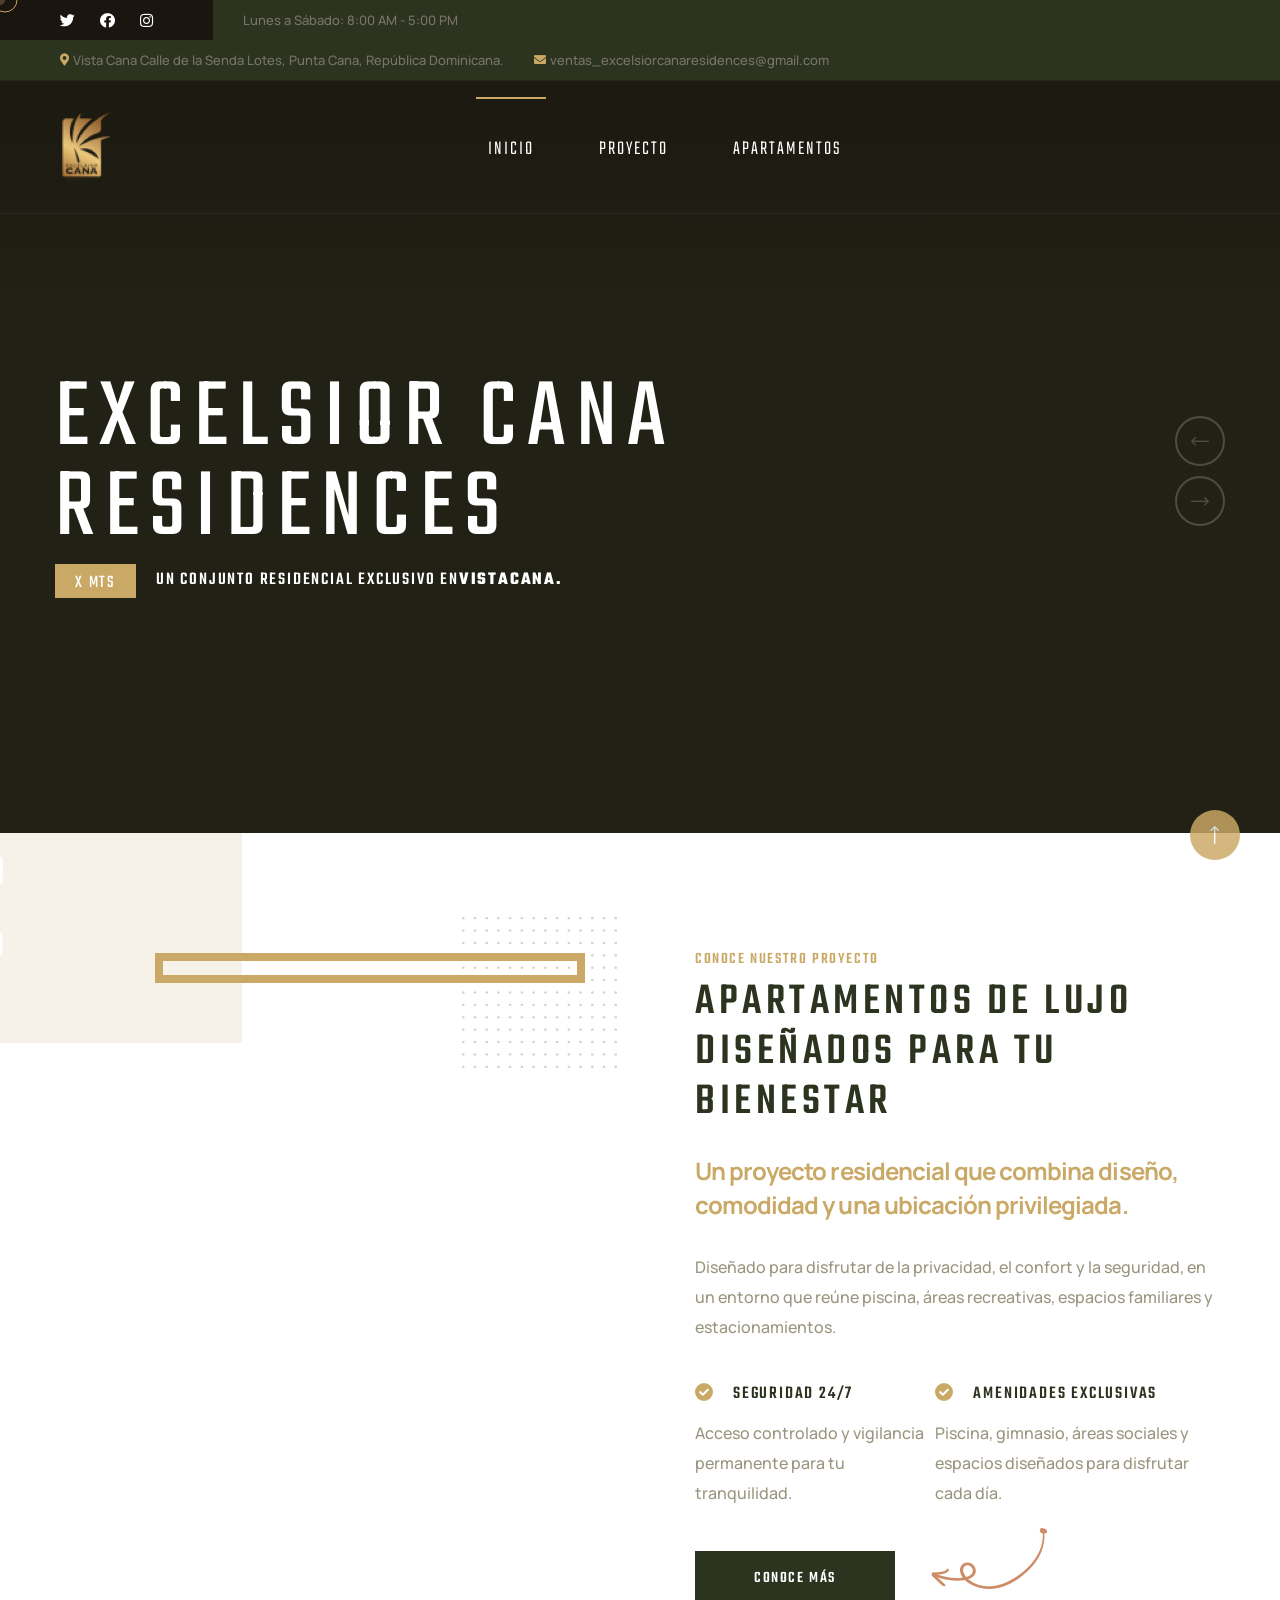
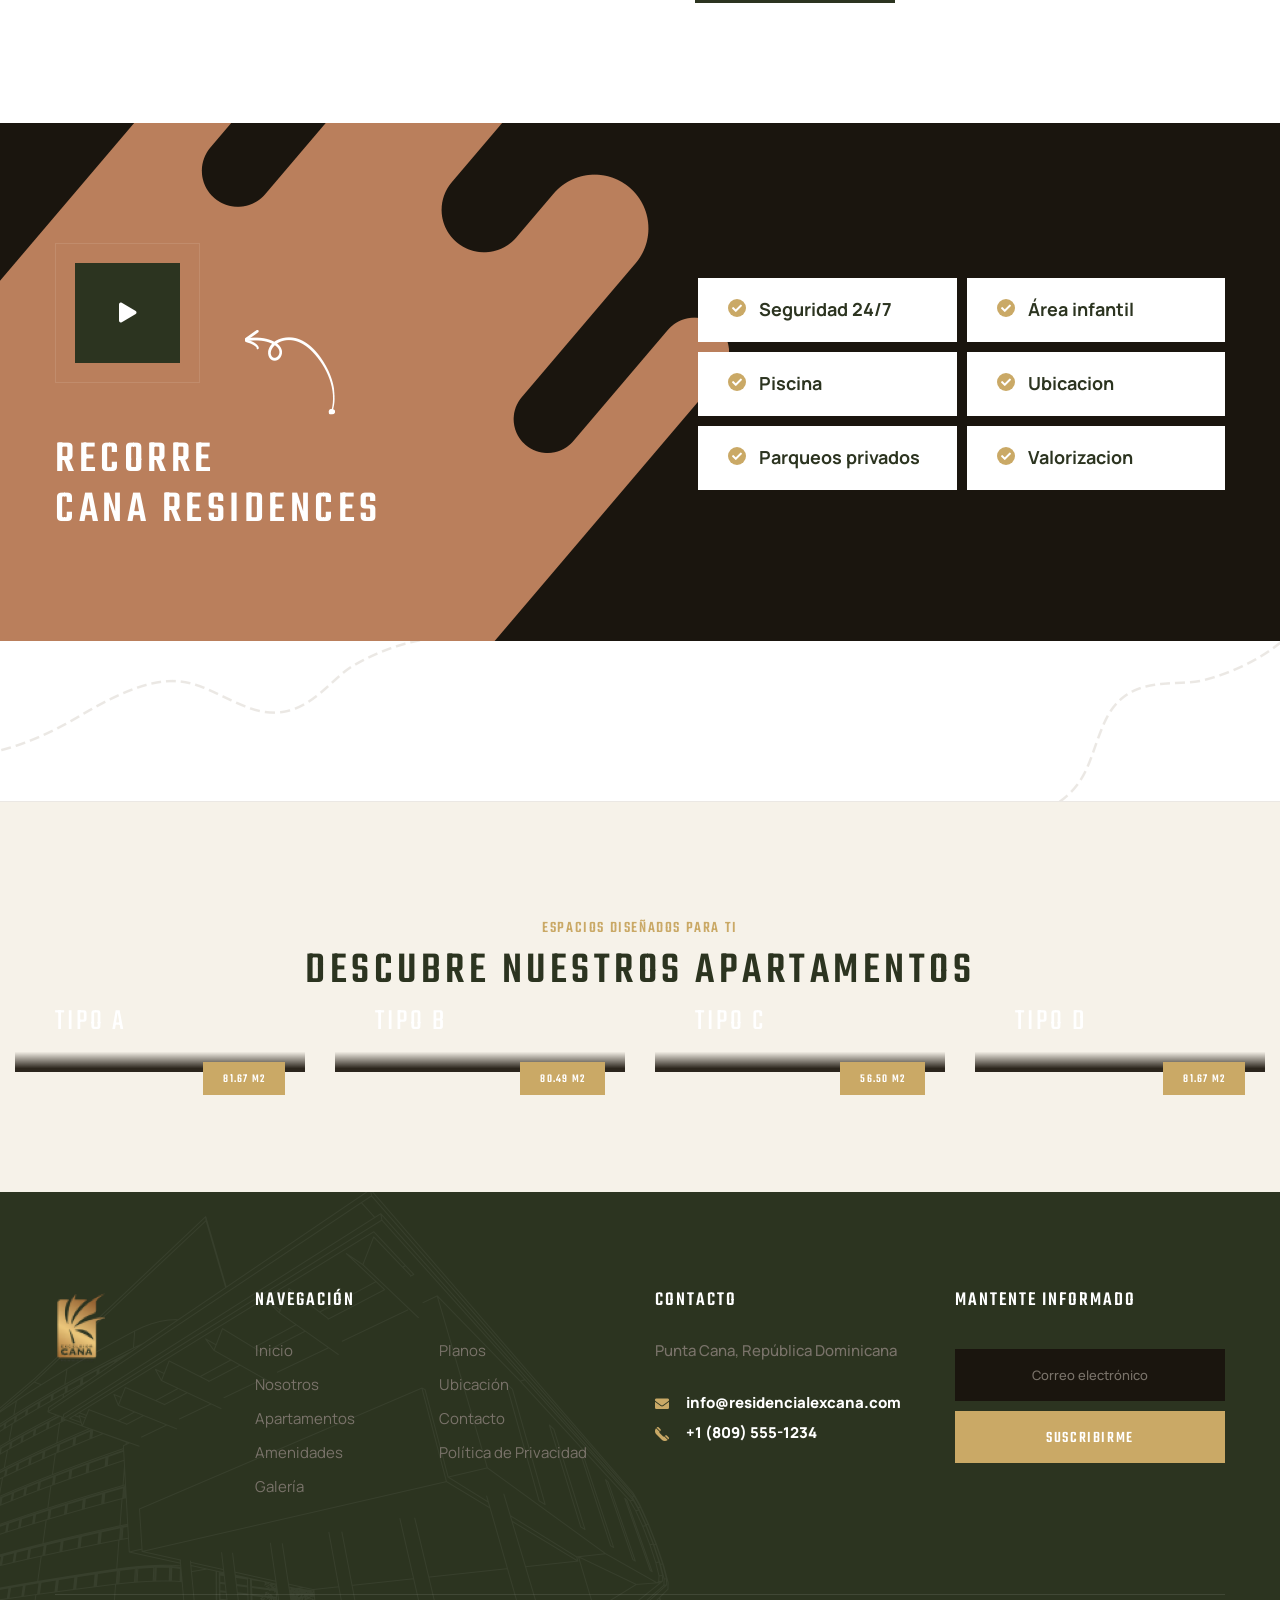
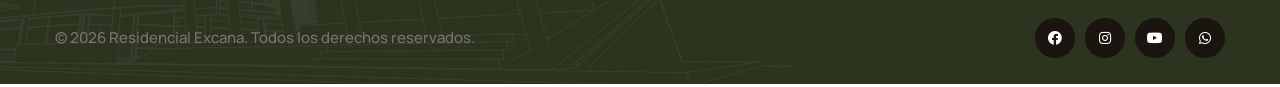
==== commit bc479d51: "algun commit" ====
--- a/files/index.html
+++ b/files/index.html
@@ -6,11 +6,11 @@
     <meta name="viewport" content="width=device-width, initial-scale=1.0" />
     <title> Excelsior Cana </title>
     <!-- favicons Icons -->
-    <link rel="apple-touch-icon" sizes="180x180" href="assets/images/favicons/apple-touch-icon.png" />
-    <link rel="icon" type="image/png" sizes="32x32" href="assets/images/favicons/favicon-32x32.png" />
-    <link rel="icon" type="image/png" sizes="16x16" href="assets/images/favicons/favicon-16x16.png" />
-    <link rel="manifest" href="assets/images/favicons/site.webmanifest" />
-    <meta name="description" content="alipes HTML 5 Template " />
+    <link rel="apple-touch-icon" sizes="180x180" href="" />
+    <link rel="icon" type="image/png" sizes="32x32" href="" />
+    <link rel="icon" type="image/png" sizes="16x16" href="" />
+    <link rel="manifest" href="" />
+    <meta name="description" content="Excelsior Cana Residences" />
 
     <!-- fonts -->
     <link rel="preconnect" href="https://fonts.googleapis.com">
--- a/files/assets/css/alipes.css
+++ b/files/assets/css/alipes.css
@@ -401,7 +401,7 @@
   animation-duration: 2s;
   -webkit-animation-iteration-count: infinite;
   animation-iteration-count: infinite;
-  background-image: url(../images/loader.png);
+  background-image: url(../images/resources/excanalogo2.png);
   background-repeat: no-repeat;
   background-position: center center;
   background-size: 60px auto;
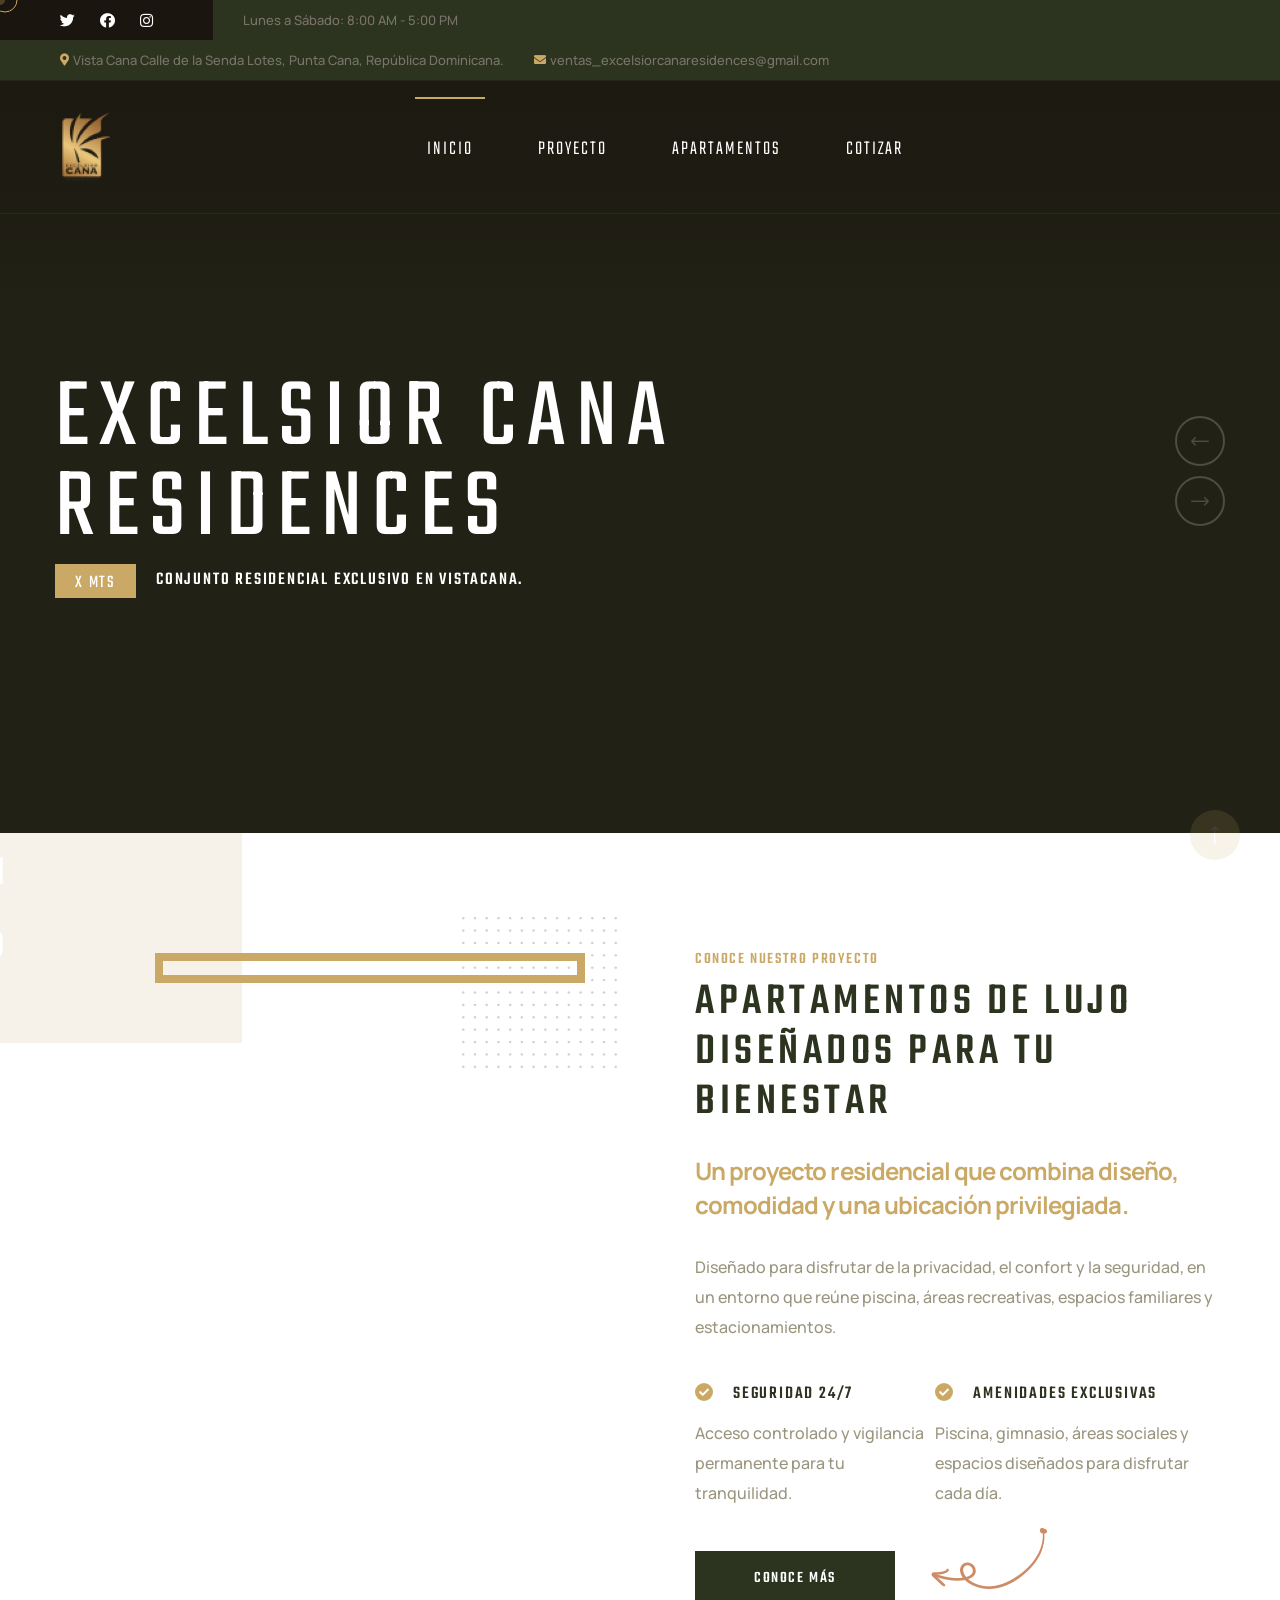
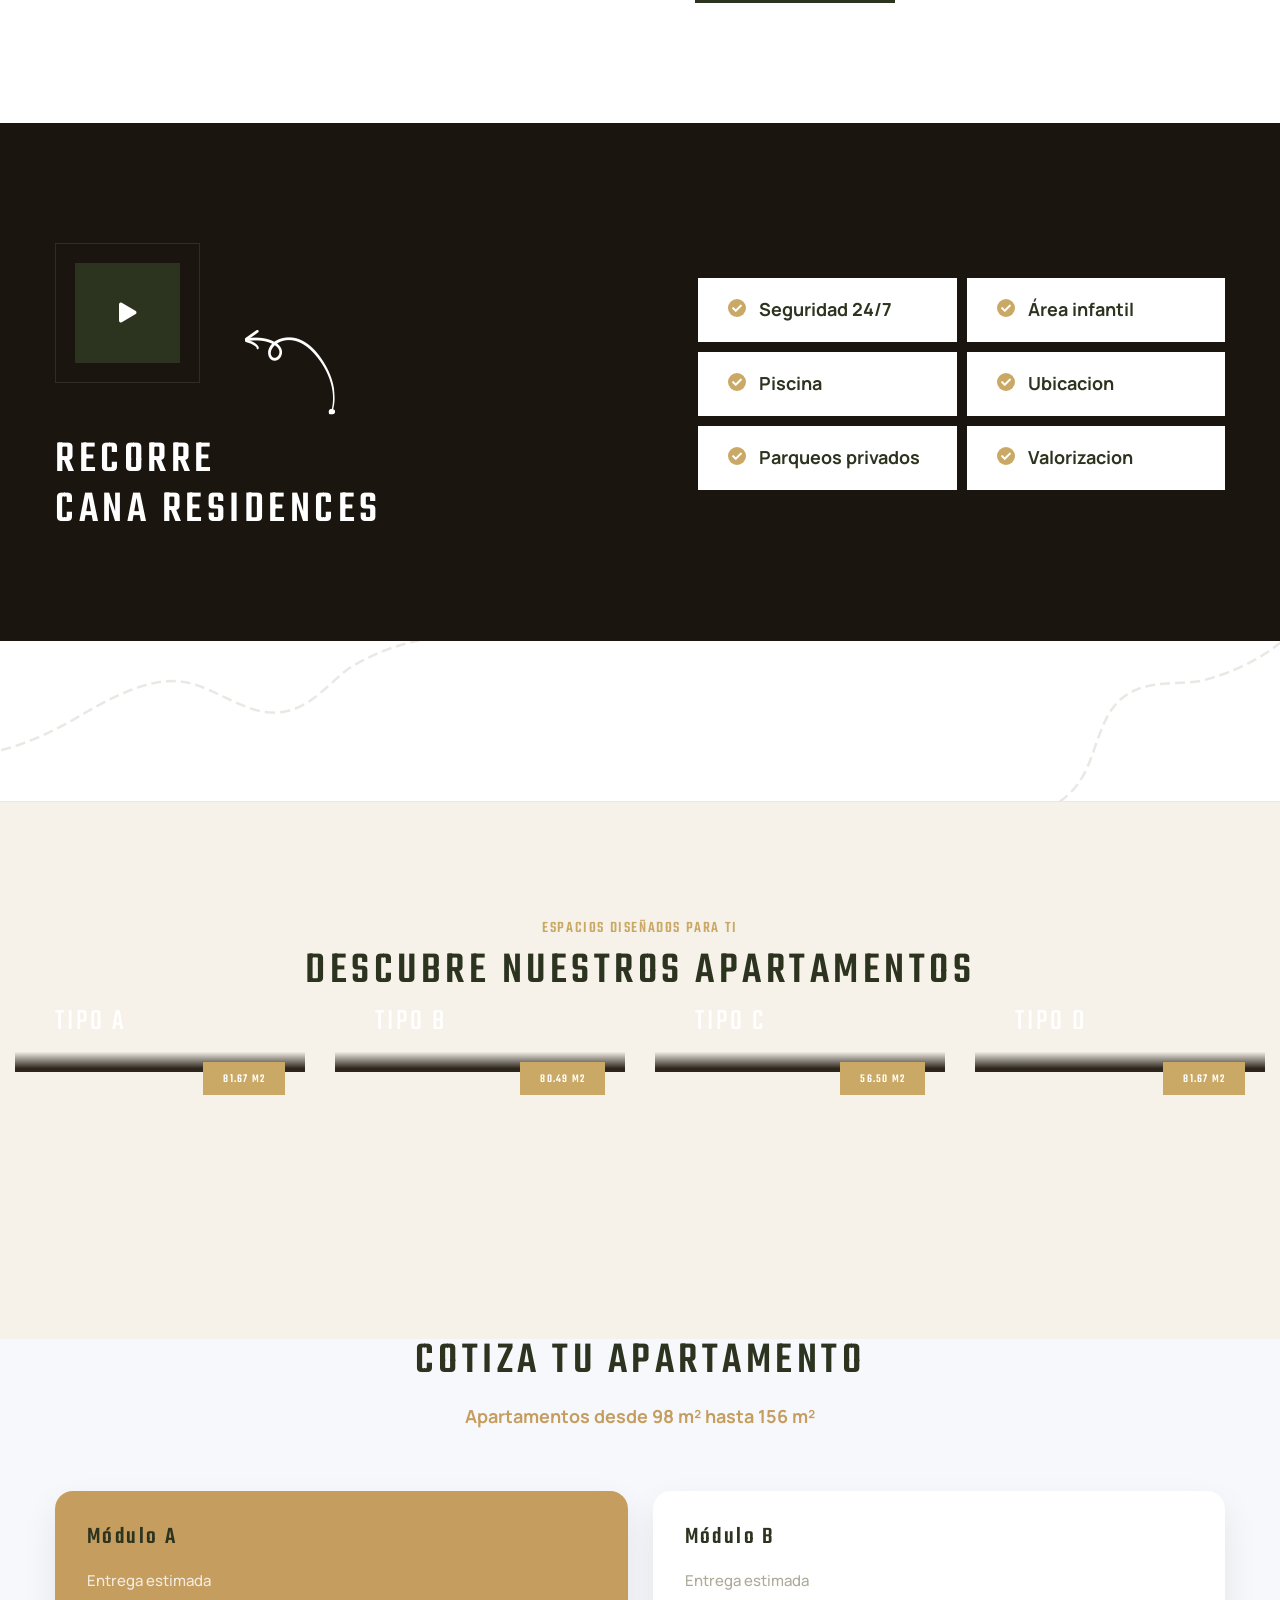
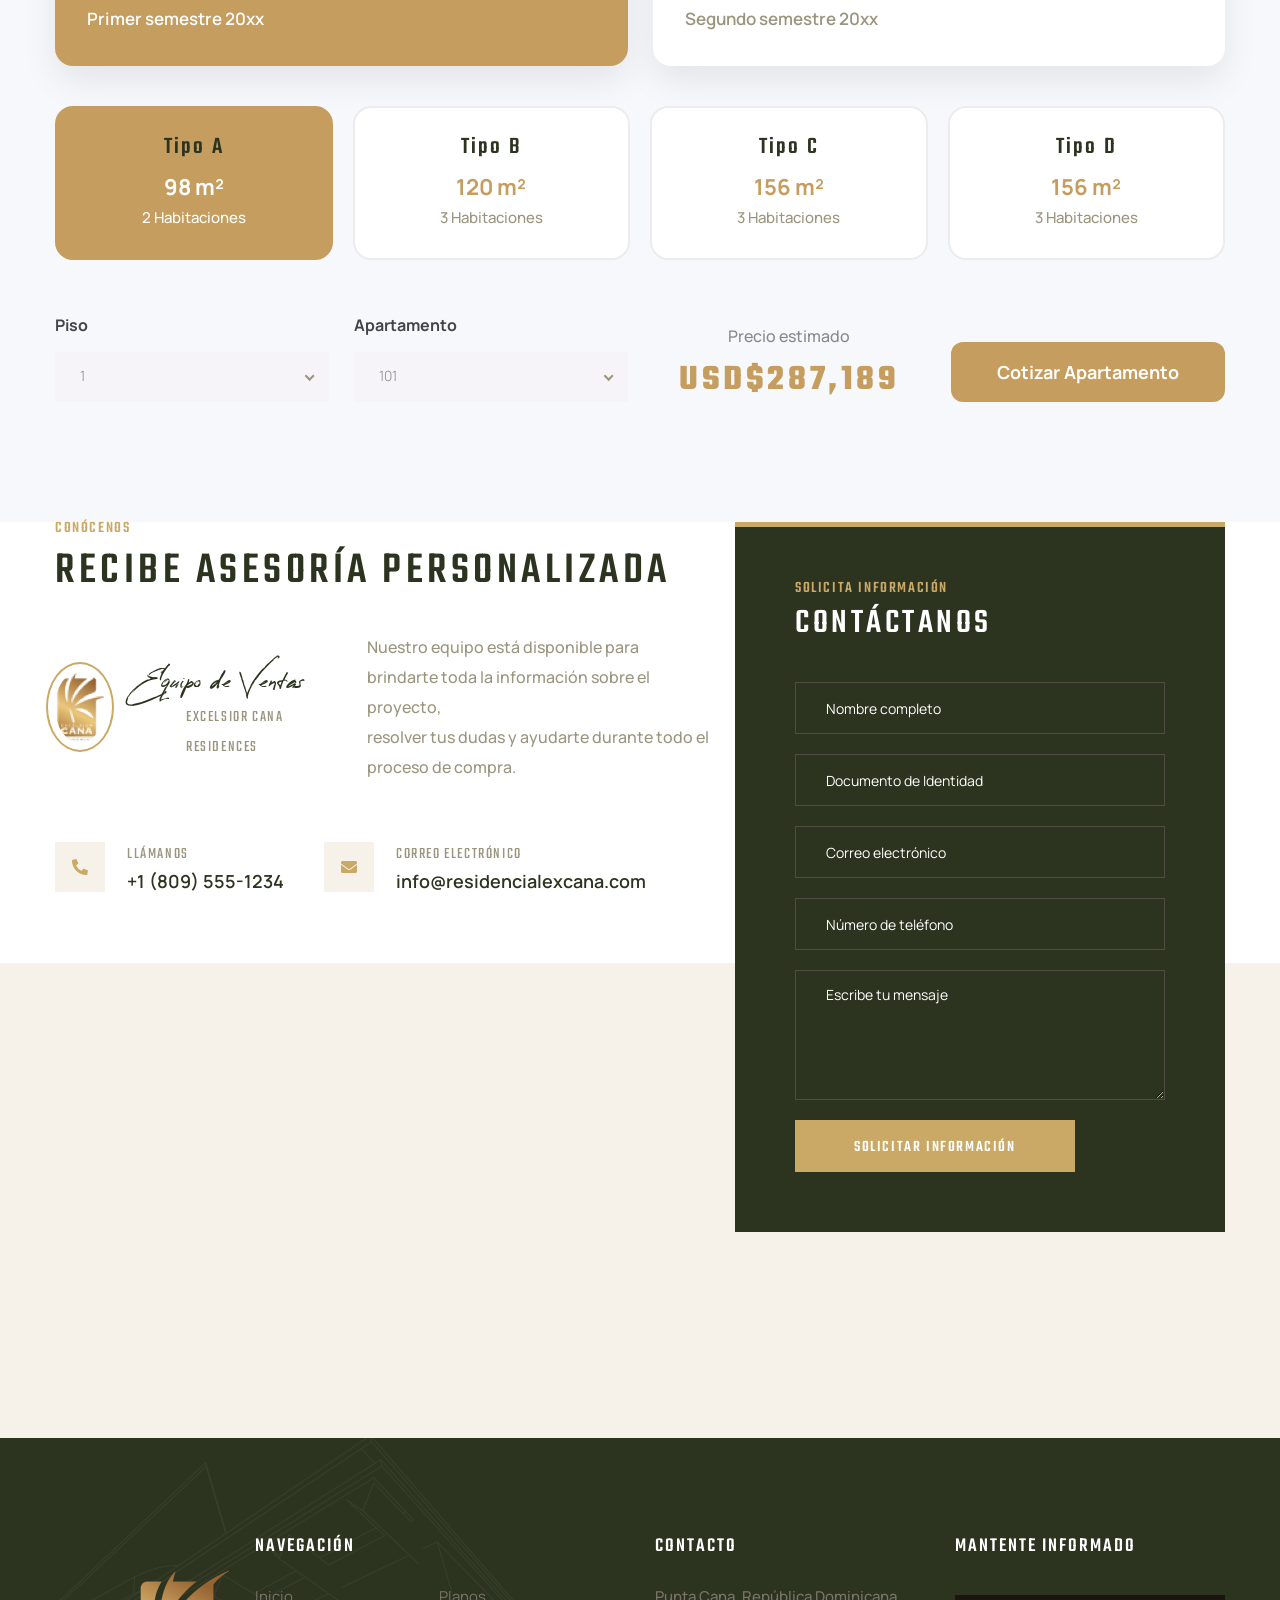
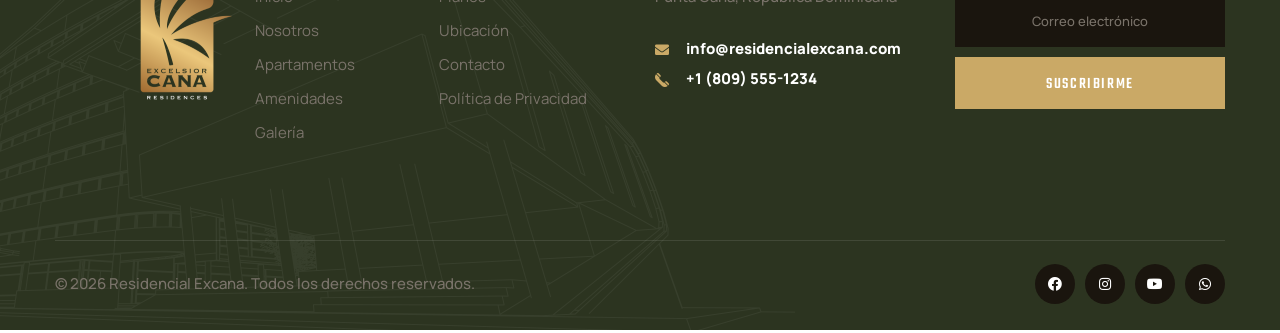
==== commit bfdae38d: "3" ====
--- a/files/index.html
+++ b/files/index.html
@@ -43,6 +43,7 @@
     <link rel="stylesheet" href="assets/vendors/jquery-ui/jquery-ui.css" />
     <link rel="stylesheet" href="assets/vendors/timepicker/timePicker.css" />
     <link rel="stylesheet" href="assets/vendors/nice-select/nice-select.css" />
+    <link rel="stylesheet" href="assets/css/cotizador.css">
 
     <!-- template styles -->
     <link rel="stylesheet" href="assets/css/alipes.css" />
@@ -119,15 +120,15 @@
                                 <li class="scrollToLink">
                                     <a href="#appartments">Apartamentos</a>
                                 </li>
+                                 <li class="scrollToLink">
+                                    <a href="#cotizador">Cotizar</a>
+                                </li>
                                 <!-- <li class="scrollToLink">
-                                    <a href="#testimonial">Testimonial</a>
-                                </li>
-                                <li class="scrollToLink">
                                     <a href="#news">News</a>
                                 </li>
                                 <li class="scrollToLink">
                                     <a href="#contact">Contact</a>
-                                </li> -->
+                                </li>  -->
                             </ul>
                         </div>
                         <div class="main-menu__right">
@@ -141,7 +142,7 @@
                                     </div>
                                 </div> -->
                                 <div class="main-menu__btn-box">
-                                    <a class="thm-btn main-menu__btn">Agenda una Visita</a>
+                                    <a href="#contacto" class="thm-btn main-menu__btn">Contáctanos</a>
                                 </div>
                             </div>
                         </div>
@@ -182,7 +183,7 @@
                                 <div class="col-xl-12">
                                     <div class="main-slider__content">
                                         <h2 class="main-slider__title">EXCELSIOR CANA <br> RESIDENCES</h2>
-                                        <h4 class="main-slider__sub-title"><span>x mts</span>Un conjunto residencial exclusivo en  <strong> VistaCana.</strong> </h4>
+                                        <h4 class="main-slider__sub-title"><span>x mts</span>Conjunto residencial exclusivo en  VistaCana. </h4>
                                     </div>
                                 </div>
                             </div>
@@ -199,7 +200,7 @@
                                 <div class="col-xl-12">
                                     <div class="main-slider__content">
                                         <h2 class="main-slider__title">EXCELSIOR CANA <br> RESIDENCES</h2>
-                                        <h4 class="main-slider__sub-title"><span>x mts</span>Un conjunto residencial exclusivo en VistaCana.</h4>
+                                        <h4 class="main-slider__sub-title"><span>x mts</span>Conjunto residencial exclusivo en VistaCana.</h4>
                                     </div>
                                 </div>
                             </div>
@@ -216,7 +217,7 @@
                                 <div class="col-xl-12">
                                     <div class="main-slider__content">
                                         <h2 class="main-slider__title">EXCELSIOR CANA <br> RESIDENCES</h2>
-                                        <h4 class="main-slider__sub-title"><span>x mts</span>Un conjunto residencial exclusivo en VistaCana.</h4>
+                                        <h4 class="main-slider__sub-title"><span>x mts</span>Conjunto residencial exclusivo en VistaCana.</h4>
                                     </div>
                                 </div>
                             </div>
@@ -330,7 +331,7 @@
             <div class="why-choose-one__bg" data-jarallax data-speed="0.2" data-imgPosition="50% 0%"
                 style="background-image: url(assets/images/backgrounds/AEREA\ DE\ TERRAZAS.png);"></div>
             <div class="why-choose-one__shape-2 wow slideInLeft" data-wow-delay="100ms" data-wow-duration="2500ms">
-                <img src="assets/images/shapes/why-choose-one-shape-2.png" alt="">
+                <!-- <img src="assets/images/shapes/why-choose-one-shape-2.png" alt=""> -->
             </div>
             <div class="container">
                 <div class="row">
@@ -454,11 +455,11 @@
                                                  A </a></h3>
                                     </div>
                                     <div class="apartment-one__arrow">
-                                        <a href=""><span class="icon-right-arrow"></span></a>
+                                        <a href="apartment-details-1.html"><span class="icon-right-arrow"></span></a>
                                     </div>
                                 </div>
                                 <div class="apartment-one__btn-box">
-                                    <a href="" class="thm-btn apartment-one__btn">81.67 m2</a>
+                                    <a href="apartment-details-1.html" class="thm-btn apartment-one__btn">81.67 m2</a>
                                 </div>
                             </div>
                         </div>
@@ -477,11 +478,11 @@
                                                 </a></h3>
                                     </div>
                                     <div class="apartment-one__arrow">
-                                        <a href=""><span class="icon-right-arrow"></span></a>
+                                        <a href="apartment-details-b.html"><span class="icon-right-arrow"></span></a>
                                     </div>
                                 </div>
                                 <div class="apartment-one__btn-box">
-                                    <a href="" class="thm-btn apartment-one__btn">80.49 m2</a>
+                                    <a href="apartment-details-b.html" class="thm-btn apartment-one__btn">80.49 m2</a>
                                 </div>
                             </div>
                         </div>
@@ -500,11 +501,11 @@
                                                 </a></h3>
                                     </div>
                                     <div class="apartment-one__arrow">
-                                        <a href=""><span class="icon-right-arrow"></span></a>
+                                        <a href="apartment-details-c.html"><span class="icon-right-arrow"></span></a>
                                     </div>
                                 </div>
                                 <div class="apartment-one__btn-box">
-                                    <a href="" class="thm-btn apartment-one__btn">56.50 m2</a>
+                                    <a href="apartment-details-c.html" class="thm-btn apartment-one__btn">56.50 m2</a>
                                 </div>
                             </div>
                         </div>
@@ -522,11 +523,11 @@
                                         <h3 class="apartment-one__title"><a href="">TIPO D</a></h3>
                                     </div>
                                     <div class="apartment-one__arrow">
-                                        <a href=""><span class="icon-right-arrow"></span></a>
+                                        <a href="apartment-details-d.html"><span class="icon-right-arrow"></span></a>
                                     </div>
                                 </div>
                                 <div class="apartment-one__btn-box">
-                                    <a href="" class="thm-btn apartment-one__btn">81.67 m2</a>
+                                    <a href="apartment-details-d.html" class="thm-btn apartment-one__btn">81.67 m2</a>
                                 </div>
                             </div>
                         </div>
@@ -537,7 +538,366 @@
         </section>
         <!--Apartment One Start-->
 
-        <!--  -->
+        <!--=========================================
+    COTIZADOR DE APARTAMENTOS
+==========================================-->
+
+<section class="apartment-quote" id="cotizador">
+
+    <div class="container">
+
+        <div class="section-title text-center">
+            <span class="section-title__tagline">
+                Encuentra el apartamento ideal
+            </span>
+
+            <h2 class="section-title__title">
+                Cotiza tu Apartamento
+            </h2>
+
+            <p class="apartment-quote__subtitle">
+                <strong>Apartamentos desde 98 m² hasta
+                156 m²</strong>
+            </p>
+        </div>
+
+        <!-- Torres -->
+
+        <div class="tower-selector">
+
+            <div class="tower-card active"
+                data-tower="1">
+
+                <h4>Módulo A</h4>
+
+                <span>Entrega estimada</span>
+
+                <p>Primer semestre 20xx</p>
+
+            </div>
+
+            <div class="tower-card"
+                data-tower="2">
+
+                <h4>Módulo B</h4>
+
+                <span>Entrega estimada</span>
+
+                <p>Segundo semestre 20xx</p>
+
+            </div>
+
+        </div>
+
+        <!-- Tipos -->
+
+        <div class="type-selector">
+
+            <div class="type-card active"
+                data-type="tipo1">
+
+                <h5>Tipo A</h5>
+
+                <p>98 m²</p>
+
+                <small>2 Habitaciones</small>
+
+            </div>
+
+            <div class="type-card"
+                data-type="tipo2">
+
+                <h5>Tipo B</h5>
+
+                <p>120 m²</p>
+
+                <small>3 Habitaciones</small>
+
+            </div>
+
+            <div class="type-card"
+                data-type="tipo3">
+
+                <h5>Tipo C</h5>
+
+                <p>156 m²</p>
+
+                <small>3 Habitaciones</small>
+
+            </div>
+
+            <div class="type-card"
+                data-type="tipo3">
+
+                <h5>Tipo D</h5>
+
+                <p>156 m²</p>
+
+                <small>3 Habitaciones</small>
+
+            </div>
+
+        </div>
+
+        <!-- Selección -->
+
+        <div class="quote-box">
+
+            <div class="quote-input">
+
+                <label>Piso</label>
+
+                <select id="floorSelect">
+
+                    <option>1</option>
+                    <option>2</option>
+                    <option>3</option>
+                    <option>4</option>
+                    <option>5</option>
+                    <option>6</option>
+                    <option>7</option>
+                    <option>8</option>
+                    <option>9</option>
+                    <option>10</option>
+
+                </select>
+
+            </div>
+
+            <div class="quote-input">
+
+                <label>Apartamento</label>
+
+                <select id="apartmentSelect">
+
+                    <option>101</option>
+                    <option>102</option>
+                    <option>201</option>
+                    <option>202</option>
+                    <option>301</option>
+                    <option>302</option>
+
+                </select>
+
+            </div>
+
+            <div class="price-box">
+
+                <span>Precio estimado</span>
+
+                <h2 id="price">
+                    USD$287,189
+                </h2>
+
+            </div>
+
+            <div>
+
+                <button class="quote-btn">
+
+                    Cotizar Apartamento
+
+                </button>
+
+            </div>
+
+        </div>
+
+    </div>
+
+</section>
+
+        <!-- Contacto -->
+<section class="contact-one" id="contacto">
+    <div class="container">
+        <div class="row">
+
+            <!-- Información -->
+            <div class="col-xl-7 col-lg-8">
+                <div class="contact-one__left">
+
+                    <div class="section-title text-left">
+                        <span class="section-title__tagline">Conócenos</span>
+                        <h2 class="section-title__title">
+                            Recibe asesoría personalizada
+                        </h2>
+                    </div>
+
+                    <div class="contact-one__person">
+
+                        <div class="contact-one__person-info">
+
+                            <div class="contact-one__person-img">
+                                <img src="assets/images/resources/excanalogo2.png"
+                                    alt="Asesor inmobiliario">
+                            </div>
+
+                            <div class="contact-one__person-content">
+                                <h3 class="contact-one__person-name">
+                                    Equipo de Ventas
+                                </h3>
+
+                                <p class="contact-one__person-sub-title">
+                                    Excelsior Cana Residences
+                                </p>
+                            </div>
+
+                        </div>
+
+                        <div class="contact-one__person-text">
+                            <p>
+                                Nuestro equipo está disponible para 
+                                <br>brindarte toda la información
+                                sobre el proyecto, <br>resolver tus dudas y ayudarte durante todo el
+                                proceso de compra.
+                            </p>
+                        </div>
+
+                    </div>
+
+                    <ul class="contact-one__points list-unstyled">
+
+                        <li>
+                            <div class="icon">
+                                <span class="fas fa-phone-alt"></span>
+                            </div>
+
+                            <div class="content">
+                                <p>Llámanos</p>
+                                <h4>
+                                    <a href="tel:+18095551234">
+                                        +1 (809) 555-1234
+                                    </a>
+                                </h4>
+                            </div>
+                        </li>
+
+                        <li>
+                            <div class="icon">
+                                <span class="fas fa-envelope"></span>
+                            </div>
+
+                            <div class="content">
+                                <p>Correo electrónico</p>
+                                <h4>
+                                    <a href="mailto:info@residencialexcana.com">
+                                        info@residencialexcana.com
+                                    </a>
+                                </h4>
+                            </div>
+                        </li>
+
+                    </ul>
+
+                </div>
+            </div>
+
+            <!-- Formulario -->
+            <div class="col-xl-5 col-lg-4">
+                <div class="contact-one__right">
+
+                    <div class="contact-one__form-box wow slideInRight"
+                        data-wow-delay="100ms"
+                        data-wow-duration="2500ms">
+
+                        <div class="contact-form-bg"
+                            style="background-image:url(assets/images/resources/VISTA\ DE\ BALCONES.png);">
+                        </div>
+
+                        <div class="section-title text-left">
+                            <span class="section-title__tagline">
+                                Solicita información
+                            </span>
+
+                            <h2 class="section-title__title">
+                                Contáctanos
+                            </h2>
+                        </div>
+
+                        <form action="assets/inc/sendemail.php"
+                            class="contact-one__form contact-one-validated"
+                            novalidate>
+
+                            <div class="row">
+
+                                <div class="col-xl-12">
+                                    <div class="contact-one__input-box">
+                                        <input
+                                            type="text"
+                                            placeholder="Nombre completo"
+                                            name="name">
+                                    </div>
+                                </div>
+
+                                <div class="col-xl-12">
+                                    <div class="contact-one__input-box">
+                                        <input
+                                            type="text"
+                                            placeholder="Documento de Identidad"
+                                            name="name">
+                                    </div>
+                                </div>
+
+                                <div class="col-xl-12">
+                                    <div class="contact-one__input-box">
+                                        <input
+                                            type="email"
+                                            placeholder="Correo electrónico"
+                                            name="email">
+                                    </div>
+                                </div>
+
+                                <div class="col-xl-12">
+                                    <div class="contact-one__input-box">
+                                        <input
+                                            type="email"
+                                            placeholder="Número de teléfono"
+                                            name="phone">
+                                    </div>
+                                </div>
+
+                            </div>
+
+                            <div class="row">
+
+                                <div class="col-xl-12">
+
+                                    <div class="contact-one__input-box text-message-box">
+                                        <textarea
+                                            name="message"
+                                            placeholder="Escribe tu mensaje"></textarea>
+                                    </div>
+
+                                    <button
+                                        type="submit"
+                                        class="thm-btn contact-one__btn">
+                                        Solicitar información
+                                    </button>
+
+                                </div>
+
+                            </div>
+
+                        </form>
+
+                    </div>
+
+                </div>
+            </div>
+
+        </div>
+    </div>
+</section>
+<!-- Contacto -->
+
+<section class="google-map">
+    <iframe
+        src="https://www.google.com/maps/embed?pb=!1m18!1m12!1m3!1d1890.2828190220946!2d-68.41940626162035!3d18.638596837158133!2m3!1f0!2f0!3f0!3m2!1i1024!2i768!4f13.1!3m3!1m2!1s0x8ea89358ab77444d%3A0x70f0bb99aaf210d9!2sVistacana!5e0!3m2!1ses!2sdo!4v1785451320356!5m2!1ses!2sdo" 
+        class="google-map__one"
+        allowfullscreen
+        loading="lazy">
+    </iframe>
+</section>
 
         <!--Site Footer Start-->
         <footer class="site-footer">
@@ -555,7 +915,7 @@
                         <div class="footer-widget__column footer-widget__about">
                             <div class="footer-widget__logo">
                                 <a href="index.html">
-                                    <img src="assets/images/resources/excanalogo2.png" alt="Residencial Excana">
+                                    <img src="assets/images/resources/excanalogo3.png" style="padding-right: 50%;" alt="Residencial Excana">
                                 </a>
                             </div>
                         </div>
@@ -695,8 +1055,7 @@
         <!-- Logo -->
         <div class="logo-box">
             <a href="#inicio" aria-label="Inicio">
-                <img src="assets/images/resources/excanalogo2.png"
-                     width="45"
+                <img src="assets/images/resources/excanalogo3.png"
                      alt="Residencial Excana">
             </a>
         </div>
@@ -796,6 +1155,7 @@
 
     <!-- template js -->
     <script src="assets/js/alipes.js"></script>
+    <script src="assets/js/cotizador.js"></script>
 </body>
 
 </html>
--- a/files/assets/css/cotizador.css
+++ b/files/assets/css/cotizador.css
@@ -0,0 +1,326 @@
+/*=========================================
+        COTIZADOR DE APARTAMENTOS
+=========================================*/
+
+.apartment-quote{
+    padding:120px 0;
+    background:#f7f8fc;
+}
+
+.apartment-quote__subtitle{
+    margin-top:15px;
+    font-size:18px;
+    color:#6b7280;
+}
+
+.apartment-quote__subtitle strong{
+    color:#c59d5f;
+}
+
+/*=========================
+        TORRES
+==========================*/
+
+.tower-selector{
+
+    display:flex;
+    gap:25px;
+    margin-top:60px;
+    margin-bottom:40px;
+    flex-wrap:wrap;
+
+}
+
+.tower-card{
+
+    flex:1;
+    min-width:260px;
+
+    background:#ffffff;
+
+    border-radius:18px;
+
+    padding:30px;
+
+    cursor:pointer;
+
+    transition:.35s;
+
+    border:2px solid transparent;
+
+    box-shadow:0 15px 35px rgba(0,0,0,.08);
+
+}
+
+.tower-card:hover{
+
+    transform:translateY(-8px);
+
+}
+
+.tower-card.active{
+
+    background:#c59d5f;
+
+    color:#fff;
+
+}
+
+.tower-card span{
+
+    display:block;
+
+    margin-top:15px;
+
+    opacity:.8;
+
+    font-size:15px;
+
+}
+
+.tower-card p{
+
+    margin-top:8px;
+
+    font-size:17px;
+
+    font-weight:600;
+
+}
+
+
+/*=========================
+    TIPOS APARTAMENTO
+==========================*/
+
+.type-selector{
+
+    display:flex;
+
+    gap:20px;
+
+    flex-wrap:wrap;
+
+    margin-bottom:50px;
+
+}
+
+.type-card{
+
+    flex:1;
+
+    min-width:220px;
+
+    background:white;
+
+    padding:25px;
+
+    border-radius:18px;
+
+    text-align:center;
+
+    cursor:pointer;
+
+    transition:.35s;
+
+    border:2px solid #ececec;
+
+}
+
+.type-card:hover{
+
+    transform:translateY(-6px);
+
+    border-color:#c59d5f;
+
+}
+
+.type-card.active{
+    background:#c59d5f;
+    color:#fff;
+    border-color:#c59d5f;
+}
+
+.type-card h5{
+
+    margin-bottom:10px;
+
+    font-size:24px;
+
+}
+
+.type-card p{
+
+    font-size:22px;
+
+    font-weight:bold;
+
+    color:#c59d5f;
+
+}
+
+.type-card.active p{
+
+    color:#fff;
+
+}
+
+.type-card small{
+
+    font-size:15px;
+
+}
+
+/*=========================
+      COTIZADOR
+==========================*/
+
+.quote-box{
+
+    display:grid;
+
+    grid-template-columns:
+
+    repeat(4,1fr);
+
+    gap:25px;
+
+    align-items:end;
+
+}
+
+.quote-input{
+
+    display:flex;
+
+    flex-direction:column;
+
+}
+
+.quote-input label{
+
+    margin-bottom:12px;
+
+    font-weight:700;
+
+    color:#444;
+
+}
+
+.quote-input select{
+
+    height:58px;
+
+    border-radius:12px;
+
+    border:1px solid #ddd;
+
+    padding:0 15px;
+
+    font-size:16px;
+
+    outline:none;
+
+    transition:.3s;
+
+}
+
+.quote-input select:focus{
+
+    border-color:#c59d5f;
+
+}
+
+.price-box{
+
+    text-align:center;
+
+}
+
+.price-box span{
+
+    color:#888;
+
+    display:block;
+
+    margin-bottom:8px;
+
+}
+
+.price-box h2{
+
+    color:#c59d5f;
+
+    font-size:36px;
+
+    margin:0;
+
+    font-weight:700;
+
+}
+
+.quote-btn{
+
+    width:100%;
+
+    height:60px;
+
+    border:none;
+
+    border-radius:12px;
+
+    background:#c59d5f;
+
+    color:white;
+
+    font-size:18px;
+
+    font-weight:700;
+
+    cursor:pointer;
+
+    transition:.35s;
+
+}
+
+.quote-btn:hover{
+
+    background:#2f3640;
+
+}
+
+/*=========================
+        RESPONSIVE
+==========================*/
+
+@media(max-width:1200px){
+
+.quote-box{
+
+grid-template-columns:repeat(2,1fr);
+
+}
+
+}
+
+@media(max-width:768px){
+
+.quote-box{
+
+grid-template-columns:1fr;
+
+}
+
+.tower-selector{
+
+flex-direction:column;
+
+}
+
+.type-selector{
+
+flex-direction:column;
+
+}
+
+}
--- a/files/assets/css/alipes.css
+++ b/files/assets/css/alipes.css
@@ -12029,4 +12029,535 @@
   background-color: #fff;
   -webkit-box-shadow: 0px 0px 100px 0px rgba(0, 0, 0, 0.08);
   box-shadow: 0px 0px 100px 0px rgba(0, 0, 0, 0.08);
+}
+
+/* ==========================================
+   PRECIO BLOQUEADO
+========================================== */
+
+.precio-bloqueado {
+    color: #c9a15a !important;
+    cursor: pointer;
+    font-weight: 700;
+    display: inline-flex;
+    align-items: center;
+    gap: 7px;
+    transition: 0.3s ease;
+}
+
+.precio-bloqueado:hover {
+    color: #28321a !important;
+}
+
+.precio-bloqueado i {
+    font-size: 13px;
+}
+
+.precio-desbloqueado {
+    color: #28321a;
+    font-weight: 700;
+}
+
+
+/* ==========================================
+   MODAL PRECIOS
+========================================== */
+
+.modal-precios {
+    position: fixed;
+    inset: 0;
+
+    width: 100%;
+    height: 100vh;
+    height: 100dvh;
+
+    background: rgba(20, 25, 15, 0.78);
+
+    display: none;
+
+    align-items: flex-start;
+    justify-content: center;
+
+    overflow-y: auto;
+
+    padding: 24px 20px;
+
+    z-index: 999999;
+}
+
+.modal-precios.activo {
+    display: flex;
+}
+
+
+/* ==========================================
+   CAJA DEL MODAL
+========================================== */
+
+.modal-precios__contenido {
+    position: relative;
+
+    width: 100%;
+    max-width: 520px;
+
+    background: #ffffff;
+
+    padding: 40px 45px;
+
+    border-radius: 10px;
+
+    box-shadow: 0 25px 70px rgba(0, 0, 0, 0.30);
+
+    /*
+     * Nunca puede ser más alto
+     * que la pantalla disponible.
+     */
+    max-height: calc(100dvh - 48px);
+
+    overflow-y: auto;
+
+    /*
+     * Lo centra cuando hay espacio.
+     */
+    margin: auto;
+
+    scrollbar-width: thin;
+    scrollbar-color: #c9a15a transparent;
+}
+
+
+/* Scroll Chrome / Edge */
+
+.modal-precios__contenido::-webkit-scrollbar {
+    width: 6px;
+}
+
+.modal-precios__contenido::-webkit-scrollbar-track {
+    background: transparent;
+}
+
+.modal-precios__contenido::-webkit-scrollbar-thumb {
+    background: #c9a15a;
+    border-radius: 10px;
+}
+
+
+/* ==========================================
+   CERRAR
+========================================== */
+
+.modal-precios__cerrar {
+    position: absolute;
+
+    top: 12px;
+    right: 16px;
+
+    width: 36px;
+    height: 36px;
+
+    border: none;
+    background: transparent;
+
+    color: #28321a;
+
+    font-size: 28px;
+    line-height: 1;
+
+    cursor: pointer;
+
+    z-index: 5;
+}
+
+
+/* ==========================================
+   TEXTO DORADO SUPERIOR
+========================================== */
+
+.modal-precios__tagline {
+    display: block;
+
+    color: #c9a15a;
+
+    font-size: 14px;
+    font-weight: 700;
+
+    text-transform: uppercase;
+    letter-spacing: 2px;
+
+    margin-bottom: 10px;
+}
+
+
+/* ==========================================
+   TÍTULO
+========================================== */
+
+.modal-precios__titulo {
+    color: #28321a;
+
+    font-size: 34px;
+    line-height: 1.15;
+
+    margin-bottom: 15px;
+}
+
+
+/* ==========================================
+   TEXTO DESCRIPTIVO
+========================================== */
+
+.modal-precios__texto {
+    color: #777;
+
+    font-size: 16px;
+    line-height: 1.6;
+
+    margin-bottom: 24px;
+}
+
+
+/* ==========================================
+   INPUTS
+========================================== */
+
+.modal-precios__input {
+    margin-bottom: 13px;
+}
+
+.modal-precios__input input {
+    width: 100%;
+    height: 54px;
+
+    padding: 0 18px;
+
+    border: 1px solid #e3e3df;
+    border-radius: 5px;
+
+    background: #f7f7f5;
+
+    color: #28321a;
+
+    font-size: 15px;
+
+    outline: none;
+
+    transition: 0.3s ease;
+}
+
+.modal-precios__input input:focus {
+    border-color: #c9a15a;
+
+    background: #ffffff;
+
+    box-shadow:
+        0 0 0 3px rgba(201, 161, 90, 0.12);
+}
+
+
+/* ==========================================
+   BOTÓN
+========================================== */
+
+.modal-precios__boton {
+    width: 100%;
+
+    border: none;
+
+    margin-top: 4px;
+
+    cursor: pointer;
+}
+
+
+/* ==========================================
+   PRIVACIDAD
+========================================== */
+
+.modal-precios__privacidad {
+    margin-top: 12px;
+    margin-bottom: 0;
+
+    color: #999;
+
+    font-size: 12px;
+    line-height: 1.5;
+
+    text-align: center;
+}
+
+
+/* ==========================================
+   CONFIRMACIÓN DE REGISTRO - COMPACTA
+========================================== */
+
+.confirmacion-precio {
+    display: none;
+    text-align: center;
+}
+
+
+/* Icono */
+
+.confirmacion-precio__icono {
+    width: 46px;
+    height: 46px;
+
+    margin: 0 auto 12px;
+
+    border-radius: 50%;
+
+    background: #28321a;
+
+    display: flex;
+    align-items: center;
+    justify-content: center;
+
+    color: #ffffff;
+    font-size: 18px;
+}
+
+
+/* Tagline */
+
+.confirmacion-precio .modal-precios__tagline {
+    display: block;
+
+    font-size: 11px;
+    letter-spacing: 1.5px;
+
+    margin-bottom: 6px;
+
+    color: #c9a15a;
+}
+
+
+/* Título */
+
+.confirmacion-precio .modal-precios__titulo {
+    display: block;
+
+    font-size: 22px;
+    line-height: 1.15;
+
+    margin: 0 0 7px;
+
+    color: #28321a;
+}
+
+
+/* Texto */
+
+.confirmacion-precio__texto {
+    color: #777;
+
+    font-size: 13px;
+    line-height: 1.4;
+
+    margin: 0 0 14px;
+}
+
+
+/* ==========================================
+   APARTAMENTO Y PRECIO
+========================================== */
+
+.confirmacion-precio__apartamento,
+.confirmacion-precio__precio {
+    padding: 9px 12px;
+
+    background: #f7f7f5;
+
+    margin-bottom: 8px;
+
+    border-radius: 5px;
+}
+
+
+/* Etiquetas */
+
+.confirmacion-precio__apartamento span,
+.confirmacion-precio__precio span {
+    display: block;
+
+    font-size: 11px;
+
+    color: #888;
+
+    margin-bottom: 2px;
+}
+
+
+/* Apartamento */
+
+.confirmacion-precio__apartamento h4 {
+    margin: 0;
+
+    color: #28321a;
+
+    font-size: 17px;
+}
+
+
+/* Precio */
+
+.confirmacion-precio__precio h2 {
+    color: #c9a15a;
+
+    font-size: 24px;
+
+    margin: 0;
+}
+
+
+/* Botón confirmación */
+
+.confirmacion-precio__boton {
+    width: 100%;
+
+    min-height: 44px;
+
+    border: none;
+
+    margin-top: 3px;
+
+    padding: 10px 15px !important;
+
+    font-size: 13px;
+}
+
+
+/* ==========================================
+   MODO CONFIRMACIÓN
+========================================== */
+
+.modal-precios__contenido.modo-confirmacion {
+    max-width: 360px;
+
+    padding: 28px 30px 25px;
+
+    /*
+     * La confirmación también respeta
+     * la altura de la pantalla.
+     */
+    max-height: calc(100dvh - 48px);
+}
+
+
+/* Ocultar encabezado original */
+
+.modal-precios__contenido.modo-confirmacion
+> .modal-precios__tagline,
+
+.modal-precios__contenido.modo-confirmacion
+> .modal-precios__titulo,
+
+.modal-precios__contenido.modo-confirmacion
+> .modal-precios__texto {
+    display: none;
+}
+
+
+/* X más compacta */
+
+.modal-precios__contenido.modo-confirmacion
+.modal-precios__cerrar {
+    top: 8px;
+    right: 10px;
+
+    font-size: 25px;
+}
+
+
+/* ==========================================
+   PANTALLAS CON POCA ALTURA
+========================================== */
+
+@media (max-height: 750px) {
+
+    .modal-precios {
+        padding: 12px 20px;
+    }
+
+    .modal-precios__contenido {
+        max-height: calc(100dvh - 24px);
+
+        padding: 28px 38px;
+    }
+
+    .modal-precios__tagline {
+        font-size: 12px;
+        margin-bottom: 6px;
+    }
+
+    .modal-precios__titulo {
+        font-size: 28px;
+        margin-bottom: 10px;
+    }
+
+    .modal-precios__texto {
+        font-size: 14px;
+        line-height: 1.5;
+        margin-bottom: 18px;
+    }
+
+    .modal-precios__input {
+        margin-bottom: 10px;
+    }
+
+    .modal-precios__input input {
+        height: 48px;
+    }
+
+    .modal-precios__privacidad {
+        margin-top: 8px;
+        font-size: 11px;
+    }
+
+    .modal-precios__contenido.modo-confirmacion {
+        max-width: 360px;
+        padding: 24px 28px 20px;
+    }
+}
+
+
+/* ==========================================
+   MÓVIL
+========================================== */
+
+@media (max-width: 575px) {
+
+    .modal-precios {
+        padding: 12px;
+    }
+
+    .modal-precios__contenido {
+        max-width: 100%;
+
+        max-height: calc(100dvh - 24px);
+
+        padding: 34px 22px 24px;
+    }
+
+    .modal-precios__titulo {
+        font-size: 27px;
+    }
+
+    .modal-precios__texto {
+        font-size: 14px;
+    }
+
+    .modal-precios__contenido.modo-confirmacion {
+        width: 100%;
+        max-width: 340px;
+
+        padding: 25px 20px 20px;
+    }
+
+    .confirmacion-precio .modal-precios__titulo {
+        font-size: 20px;
+    }
+
+    .confirmacion-precio__precio h2 {
+        font-size: 22px;
+    }
 }
